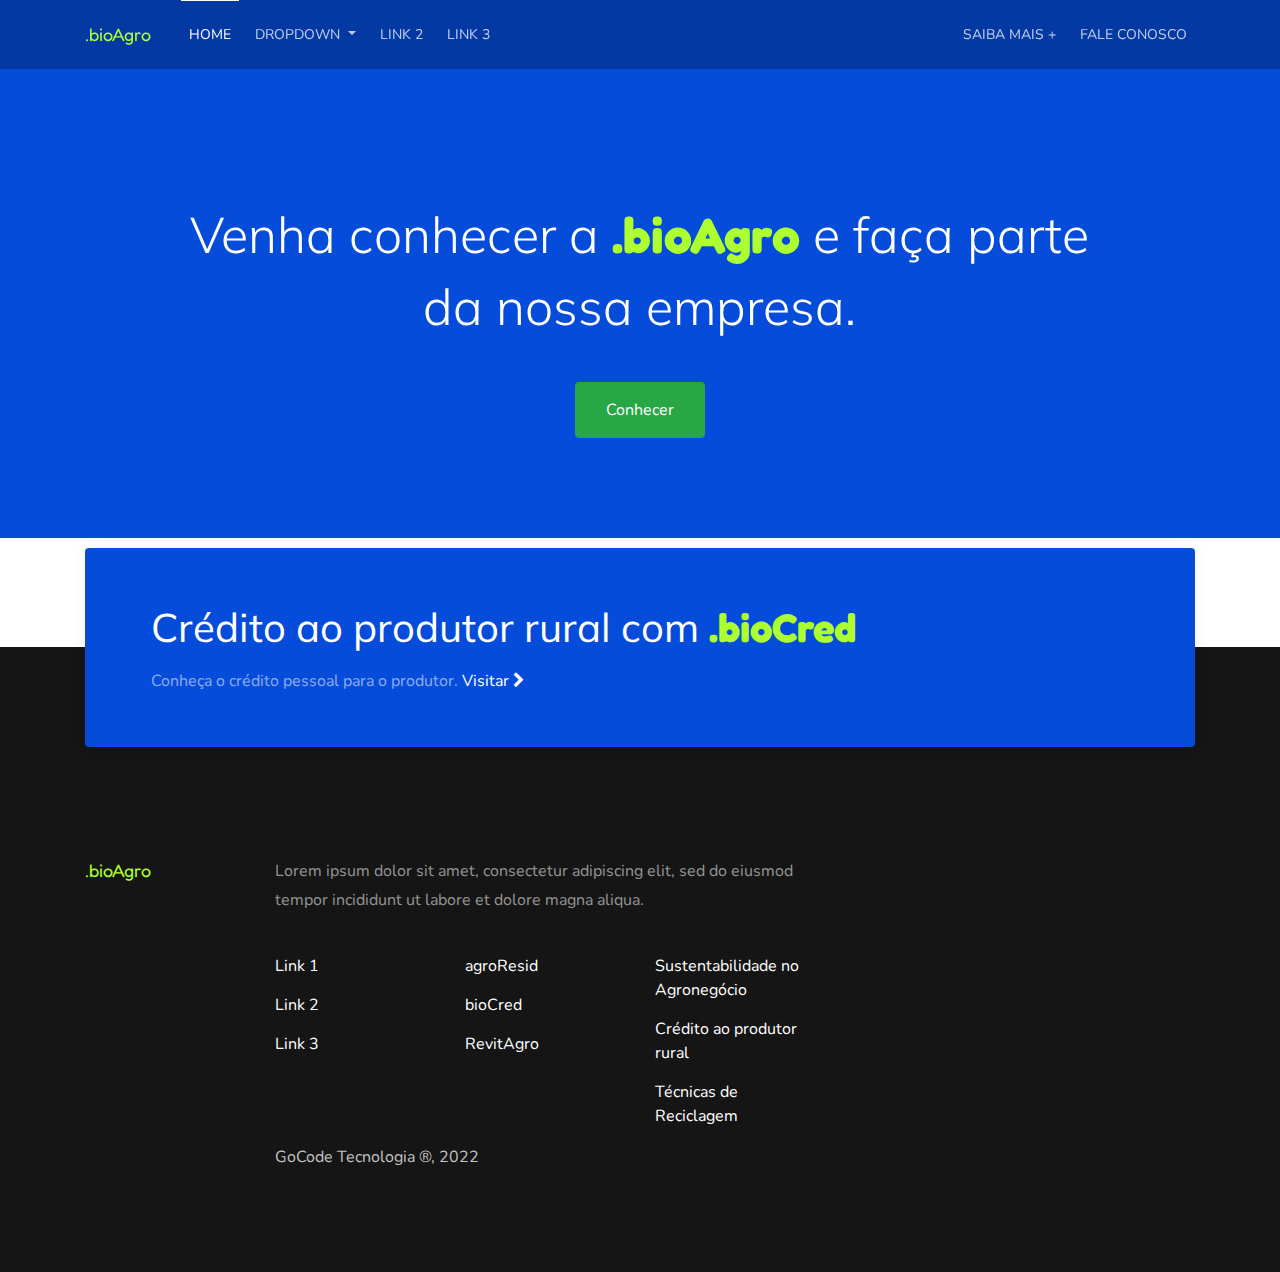
==== index.html @ 73d3e2f7 "header, cta e footer" ====
<!DOCTYPE html>
<html lang="pt-br">

<head>
    <meta charset="UTF-8">
    <meta http-equiv="X-UA-Compatible" content="IE=edge">
    <meta name="viewport" content="width=device-width, initial-scale=1.0">
    <!-- Bootstrap e CSS -->
    <link rel="stylesheet" href="assets/css/vendor.css" />
    <link rel="stylesheet" href="assets/css/style.css" />
    <link rel="stylesheet" href="assets/css/personalizacao.css" />
    <!-- Fonts e Google Fonts -->
    <link rel="stylesheet" href="https://cdnjs.cloudflare.com/ajax/libs/font-awesome/4.7.0/css/font-awesome.min.css">
    <title>bioAgro - Soluções Sustentáveis</title>
</head>

<body>
    <!-- header -->
    <header class="header header-sticky header-transparent">
        <div class="container">
            <div class="row">
                <nav class="navbar navbar-expand-lg navbar-dark">
                    <a href="" class="navbar-brand"><span class="title">.bioAgro</span></a>
                    <button class="navbar-toggler" type="button" data-toggle="collapse"
                        data-target="#navbarSupportedContent" aria-controls="navbarSupportedContent"
                        aria-expanded="false" aria-label="Toggle navigation">
                        <span class="navbar-toggler-icon"></span>
                    </button>

                    <div class="collapse navbar-collapse" id="navbarSupportedContent">
                        <ul class="navbar-nav mr-auto">
                            <li class="nav-item">
                                <a class="nav-link active" href="#">Home</span></a>
                            </li>
                            <li class="nav-item dropdown">
                                <a class="nav-link dropdown-toggle" href="#" id="dropdown-1" role="button"
                                    data-toggle="dropdown" aria-haspopup="true" aria-expanded="false">
                                    Dropdown
                                </a>
                                <div class="dropdown-menu" aria-labelledby="dropdown-1">
                                    <a class="dropdown-item" href="assets/pages/layout-1.html">Layout 1</a>
                                    <a class="dropdown-item" href="assets/pages/layout-2.html">Layout 2</a>
                                    <a class="dropdown-item" href="assets/pages/layout-3.html">Layout 3</a>
                                    <a class="dropdown-item" href="assets/pages/layout-4.html">Layout 4</a>
                                </div>
                            </li>
                            <li class="nav-item">
                                <a class="nav-link" href="#">Link 2</span></a>
                            </li>
                            <li class="nav-item">
                                <a class="nav-link" href="#">Link 3</span></a>
                            </li>
                        </ul>
                        <ul class="navbar-nav">
                            <li class="nav-item">
                                <a class="nav-link" href="documentation/index.html">SAIBA MAIS +</a>
                            </li>
                            <li class="nav-item">
                                <a class="nav-link" href="documentation/changelog.html">FALE CONOSCO</a>
                            </li>
                        </ul>
                    </div>
                </nav>
            </div>
        </div>
    </header>
    <!-- / header -->
    <!-- hero -->
    <section class="bg-primary">
        <div class="container">
            <div class="row justify-content-center">
                <div class="col-lg-10 text-white text-center">
                    <h1 class="font-weight-light">Venha conhecer a <b><span class="hero">.bioAgro</span></b> e faça
                        parte da nossa empresa.</h1>
                </div>
            </div>
            <div class="row">
                <div class="col text-center">
                    <a href="#" class="btn btn-green">Conhecer</a>
                </div>
            </div>
        </div>
    </section>
    <!-- / hero -->
    <!-- cta -->
    <div class="half bg-white">
        <span class="half-bg bg-dark"></span>
        <div class="container">
            <div class="row">
                <div class="col">
                    <div class="cta boxed no-border bg-primary p-3 p-md-5">
                        <div class="row">
                            <div class="col text-white">
                                <h2>Crédito ao produtor rural com <b><span class="hero">.bioCred</span></b></h2>
                                <p class="lead">Conheça o crédito pessoal para o produtor.
                                    <a href="assets/pages/biocred.html" class="text-white">Visitar <i class="fa fa-chevron-right" aria-hidden="true"></i></a>
                                </p>
                            </div>
                        </div>
                    </div>
                </div>
            </div>
        </div>
    </div>
    <!-- / cta -->
    <!-- footer -->
    <footer class="bg-dark">
        <div class="container">
            <div class="row gutter-3">
                <div class="col-12 col-md-2">
                    <a href="" class="navbar-brand"><span class="title">.bioAgro</span></a>
                </div>
                <div class="col-12 col-md-6 text-white">
                    <p class="mb-4">Lorem ipsum dolor sit amet, consectetur adipiscing elit, sed do eiusmod tempor
                        incididunt ut labore et dolore magna aliqua.</p>
                    <div class="row">
                        <div class="col">
                            <ul class="list-group list-group-minimal">
                                <li class="list-group-item"><a href="" class="link">Link 1</a></li>
                                <li class="list-group-item"><a href="" class="link">Link 2</a></li>
                                <li class="list-group-item"><a href="" class="link">Link 3</a></li>
                            </ul>
                        </div>
                        <div class="col">
                            <ul class="list-group list-group-minimal">
                                <li class="list-group-item"><a href="assets/pages/agroresid.html" class="link">agroResid</a></li>
                                <li class="list-group-item"><a href="assets/pages/biocred.html" class="link">bioCred</a></li>
                                <li class="list-group-item"><a href="assets/pages/revitagro.html" class="link">RevitAgro</a></li>
                            </ul>
                        </div>
                        <div class="col">
                            <ul class="list-group list-group-minimal">
                                <li class="list-group-item"><a href="" class="link">Sustentabilidade no Agronegócio</a></li>
                                <li class="list-group-item"><a href="" class="link">Crédito ao produtor rural</a></li>
                                <li class="list-group-item"><a href="" class="link">Técnicas de Reciclagem</a></li>
                            </ul>
                        </div>
                    </div>
                    <p><a href="#">GoCode Tecnologia &#174;, 2022</a></p>
                </div>
            </div>
        </div>
    </footer>
    <!-- / footer -->
    <script src="assets/js/vendor.min.js"></script>
    <script src="assets/js/app.js"></script>
</body>

</html>
---- assets/css/vendor.css ----
/**
 * Swiper 4.5.0
 * Most modern mobile touch slider and framework with hardware accelerated transitions
 * http://www.idangero.us/swiper/
 *
 * Copyright 2014-2019 Vladimir Kharlampidi
 *
 * Released under the MIT License
 *
 * Released on: February 22, 2019
 */
 .swiper-container {
    margin: 0 auto;
    position: relative;
    overflow: hidden;
    list-style: none;
    padding: 0;
    /* Fix of Webkit flickering */
    z-index: 1;
  }
  .swiper-container-no-flexbox .swiper-slide {
    float: left;
  }
  .swiper-container-vertical > .swiper-wrapper {
    -webkit-box-orient: vertical;
    -webkit-box-direction: normal;
    -webkit-flex-direction: column;
    -ms-flex-direction: column;
    flex-direction: column;
  }
  .swiper-wrapper {
    position: relative;
    width: 100%;
    height: 100%;
    z-index: 1;
    display: -webkit-box;
    display: -webkit-flex;
    display: -ms-flexbox;
    display: flex;
    -webkit-transition-property: -webkit-transform;
    transition-property: -webkit-transform;
    -o-transition-property: transform;
    transition-property: transform;
    transition-property: transform, -webkit-transform;
    -webkit-box-sizing: content-box;
    box-sizing: content-box;
  }
  .swiper-container-android .swiper-slide,
  .swiper-wrapper {
    -webkit-transform: translate3d(0px, 0, 0);
    transform: translate3d(0px, 0, 0);
  }
  .swiper-container-multirow > .swiper-wrapper {
    -webkit-flex-wrap: wrap;
    -ms-flex-wrap: wrap;
    flex-wrap: wrap;
  }
  .swiper-container-free-mode > .swiper-wrapper {
    -webkit-transition-timing-function: ease-out;
    -o-transition-timing-function: ease-out;
    transition-timing-function: ease-out;
    margin: 0 auto;
  }
  .swiper-slide {
    -webkit-flex-shrink: 0;
    -ms-flex-negative: 0;
    flex-shrink: 0;
    width: 100%;
    height: 100%;
    position: relative;
    -webkit-transition-property: -webkit-transform;
    transition-property: -webkit-transform;
    -o-transition-property: transform;
    transition-property: transform;
    transition-property: transform, -webkit-transform;
  }
  .swiper-slide-invisible-blank {
    visibility: hidden;
  }
  /* Auto Height */
  .swiper-container-autoheight,
  .swiper-container-autoheight .swiper-slide {
    height: auto;
  }
  .swiper-container-autoheight .swiper-wrapper {
    -webkit-box-align: start;
    -webkit-align-items: flex-start;
    -ms-flex-align: start;
    align-items: flex-start;
    -webkit-transition-property: height, -webkit-transform;
    transition-property: height, -webkit-transform;
    -o-transition-property: transform, height;
    transition-property: transform, height;
    transition-property: transform, height, -webkit-transform;
  }
  /* 3D Effects */
  .swiper-container-3d {
    -webkit-perspective: 1200px;
    perspective: 1200px;
  }
  .swiper-container-3d .swiper-wrapper,
  .swiper-container-3d .swiper-slide,
  .swiper-container-3d .swiper-slide-shadow-left,
  .swiper-container-3d .swiper-slide-shadow-right,
  .swiper-container-3d .swiper-slide-shadow-top,
  .swiper-container-3d .swiper-slide-shadow-bottom,
  .swiper-container-3d .swiper-cube-shadow {
    -webkit-transform-style: preserve-3d;
    transform-style: preserve-3d;
  }
  .swiper-container-3d .swiper-slide-shadow-left,
  .swiper-container-3d .swiper-slide-shadow-right,
  .swiper-container-3d .swiper-slide-shadow-top,
  .swiper-container-3d .swiper-slide-shadow-bottom {
    position: absolute;
    left: 0;
    top: 0;
    width: 100%;
    height: 100%;
    pointer-events: none;
    z-index: 10;
  }
  .swiper-container-3d .swiper-slide-shadow-left {
    background-image: -webkit-gradient(linear, right top, left top, from(rgba(0, 0, 0, 0.5)), to(rgba(0, 0, 0, 0)));
    background-image: -webkit-linear-gradient(right, rgba(0, 0, 0, 0.5), rgba(0, 0, 0, 0));
    background-image: -o-linear-gradient(right, rgba(0, 0, 0, 0.5), rgba(0, 0, 0, 0));
    background-image: linear-gradient(to left, rgba(0, 0, 0, 0.5), rgba(0, 0, 0, 0));
  }
  .swiper-container-3d .swiper-slide-shadow-right {
    background-image: -webkit-gradient(linear, left top, right top, from(rgba(0, 0, 0, 0.5)), to(rgba(0, 0, 0, 0)));
    background-image: -webkit-linear-gradient(left, rgba(0, 0, 0, 0.5), rgba(0, 0, 0, 0));
    background-image: -o-linear-gradient(left, rgba(0, 0, 0, 0.5), rgba(0, 0, 0, 0));
    background-image: linear-gradient(to right, rgba(0, 0, 0, 0.5), rgba(0, 0, 0, 0));
  }
  .swiper-container-3d .swiper-slide-shadow-top {
    background-image: -webkit-gradient(linear, left bottom, left top, from(rgba(0, 0, 0, 0.5)), to(rgba(0, 0, 0, 0)));
    background-image: -webkit-linear-gradient(bottom, rgba(0, 0, 0, 0.5), rgba(0, 0, 0, 0));
    background-image: -o-linear-gradient(bottom, rgba(0, 0, 0, 0.5), rgba(0, 0, 0, 0));
    background-image: linear-gradient(to top, rgba(0, 0, 0, 0.5), rgba(0, 0, 0, 0));
  }
  .swiper-container-3d .swiper-slide-shadow-bottom {
    background-image: -webkit-gradient(linear, left top, left bottom, from(rgba(0, 0, 0, 0.5)), to(rgba(0, 0, 0, 0)));
    background-image: -webkit-linear-gradient(top, rgba(0, 0, 0, 0.5), rgba(0, 0, 0, 0));
    background-image: -o-linear-gradient(top, rgba(0, 0, 0, 0.5), rgba(0, 0, 0, 0));
    background-image: linear-gradient(to bottom, rgba(0, 0, 0, 0.5), rgba(0, 0, 0, 0));
  }
  /* IE10 Windows Phone 8 Fixes */
  .swiper-container-wp8-horizontal,
  .swiper-container-wp8-horizontal > .swiper-wrapper {
    -ms-touch-action: pan-y;
    touch-action: pan-y;
  }
  .swiper-container-wp8-vertical,
  .swiper-container-wp8-vertical > .swiper-wrapper {
    -ms-touch-action: pan-x;
    touch-action: pan-x;
  }
  .swiper-button-prev,
  .swiper-button-next {
    position: absolute;
    top: 50%;
    width: 27px;
    height: 44px;
    margin-top: -22px;
    z-index: 10;
    cursor: pointer;
    background-size: 27px 44px;
    background-position: center;
    background-repeat: no-repeat;
  }
  .swiper-button-prev.swiper-button-disabled,
  .swiper-button-next.swiper-button-disabled {
    opacity: 0.35;
    cursor: auto;
    pointer-events: none;
  }
  .swiper-button-prev,
  .swiper-container-rtl .swiper-button-next {
    background-image: url("data:image/svg+xml;charset=utf-8,%3Csvg%20xmlns%3D'http%3A%2F%2Fwww.w3.org%2F2000%2Fsvg'%20viewBox%3D'0%200%2027%2044'%3E%3Cpath%20d%3D'M0%2C22L22%2C0l2.1%2C2.1L4.2%2C22l19.9%2C19.9L22%2C44L0%2C22L0%2C22L0%2C22z'%20fill%3D'%23007aff'%2F%3E%3C%2Fsvg%3E");
    left: 10px;
    right: auto;
  }
  .swiper-button-next,
  .swiper-container-rtl .swiper-button-prev {
    background-image: url("data:image/svg+xml;charset=utf-8,%3Csvg%20xmlns%3D'http%3A%2F%2Fwww.w3.org%2F2000%2Fsvg'%20viewBox%3D'0%200%2027%2044'%3E%3Cpath%20d%3D'M27%2C22L27%2C22L5%2C44l-2.1-2.1L22.8%2C22L2.9%2C2.1L5%2C0L27%2C22L27%2C22z'%20fill%3D'%23007aff'%2F%3E%3C%2Fsvg%3E");
    right: 10px;
    left: auto;
  }
  .swiper-button-prev.swiper-button-white,
  .swiper-container-rtl .swiper-button-next.swiper-button-white {
    background-image: url("data:image/svg+xml;charset=utf-8,%3Csvg%20xmlns%3D'http%3A%2F%2Fwww.w3.org%2F2000%2Fsvg'%20viewBox%3D'0%200%2027%2044'%3E%3Cpath%20d%3D'M0%2C22L22%2C0l2.1%2C2.1L4.2%2C22l19.9%2C19.9L22%2C44L0%2C22L0%2C22L0%2C22z'%20fill%3D'%23ffffff'%2F%3E%3C%2Fsvg%3E");
  }
  .swiper-button-next.swiper-button-white,
  .swiper-container-rtl .swiper-button-prev.swiper-button-white {
    background-image: url("data:image/svg+xml;charset=utf-8,%3Csvg%20xmlns%3D'http%3A%2F%2Fwww.w3.org%2F2000%2Fsvg'%20viewBox%3D'0%200%2027%2044'%3E%3Cpath%20d%3D'M27%2C22L27%2C22L5%2C44l-2.1-2.1L22.8%2C22L2.9%2C2.1L5%2C0L27%2C22L27%2C22z'%20fill%3D'%23ffffff'%2F%3E%3C%2Fsvg%3E");
  }
  .swiper-button-prev.swiper-button-black,
  .swiper-container-rtl .swiper-button-next.swiper-button-black {
    background-image: url("data:image/svg+xml;charset=utf-8,%3Csvg%20xmlns%3D'http%3A%2F%2Fwww.w3.org%2F2000%2Fsvg'%20viewBox%3D'0%200%2027%2044'%3E%3Cpath%20d%3D'M0%2C22L22%2C0l2.1%2C2.1L4.2%2C22l19.9%2C19.9L22%2C44L0%2C22L0%2C22L0%2C22z'%20fill%3D'%23000000'%2F%3E%3C%2Fsvg%3E");
  }
  .swiper-button-next.swiper-button-black,
  .swiper-container-rtl .swiper-button-prev.swiper-button-black {
    background-image: url("data:image/svg+xml;charset=utf-8,%3Csvg%20xmlns%3D'http%3A%2F%2Fwww.w3.org%2F2000%2Fsvg'%20viewBox%3D'0%200%2027%2044'%3E%3Cpath%20d%3D'M27%2C22L27%2C22L5%2C44l-2.1-2.1L22.8%2C22L2.9%2C2.1L5%2C0L27%2C22L27%2C22z'%20fill%3D'%23000000'%2F%3E%3C%2Fsvg%3E");
  }
  .swiper-button-lock {
    display: none;
  }
  .swiper-pagination {
    position: absolute;
    text-align: center;
    -webkit-transition: 300ms opacity;
    -o-transition: 300ms opacity;
    transition: 300ms opacity;
    -webkit-transform: translate3d(0, 0, 0);
    transform: translate3d(0, 0, 0);
    z-index: 10;
  }
  .swiper-pagination.swiper-pagination-hidden {
    opacity: 0;
  }
  /* Common Styles */
  .swiper-pagination-fraction,
  .swiper-pagination-custom,
  .swiper-container-horizontal > .swiper-pagination-bullets {
    bottom: 10px;
    left: 0;
    width: 100%;
  }
  /* Bullets */
  .swiper-pagination-bullets-dynamic {
    overflow: hidden;
    font-size: 0;
  }
  .swiper-pagination-bullets-dynamic .swiper-pagination-bullet {
    -webkit-transform: scale(0.33);
    -ms-transform: scale(0.33);
    transform: scale(0.33);
    position: relative;
  }
  .swiper-pagination-bullets-dynamic .swiper-pagination-bullet-active {
    -webkit-transform: scale(1);
    -ms-transform: scale(1);
    transform: scale(1);
  }
  .swiper-pagination-bullets-dynamic .swiper-pagination-bullet-active-main {
    -webkit-transform: scale(1);
    -ms-transform: scale(1);
    transform: scale(1);
  }
  .swiper-pagination-bullets-dynamic .swiper-pagination-bullet-active-prev {
    -webkit-transform: scale(0.66);
    -ms-transform: scale(0.66);
    transform: scale(0.66);
  }
  .swiper-pagination-bullets-dynamic .swiper-pagination-bullet-active-prev-prev {
    -webkit-transform: scale(0.33);
    -ms-transform: scale(0.33);
    transform: scale(0.33);
  }
  .swiper-pagination-bullets-dynamic .swiper-pagination-bullet-active-next {
    -webkit-transform: scale(0.66);
    -ms-transform: scale(0.66);
    transform: scale(0.66);
  }
  .swiper-pagination-bullets-dynamic .swiper-pagination-bullet-active-next-next {
    -webkit-transform: scale(0.33);
    -ms-transform: scale(0.33);
    transform: scale(0.33);
  }
  .swiper-pagination-bullet {
    width: 8px;
    height: 8px;
    display: inline-block;
    border-radius: 100%;
    background: #000;
    opacity: 0.2;
  }
  button.swiper-pagination-bullet {
    border: none;
    margin: 0;
    padding: 0;
    -webkit-box-shadow: none;
    box-shadow: none;
    -webkit-appearance: none;
    -moz-appearance: none;
    appearance: none;
  }
  .swiper-pagination-clickable .swiper-pagination-bullet {
    cursor: pointer;
  }
  .swiper-pagination-bullet-active {
    opacity: 1;
    background: #007aff;
  }
  .swiper-container-vertical > .swiper-pagination-bullets {
    right: 10px;
    top: 50%;
    -webkit-transform: translate3d(0px, -50%, 0);
    transform: translate3d(0px, -50%, 0);
  }
  .swiper-container-vertical > .swiper-pagination-bullets .swiper-pagination-bullet {
    margin: 6px 0;
    display: block;
  }
  .swiper-container-vertical > .swiper-pagination-bullets.swiper-pagination-bullets-dynamic {
    top: 50%;
    -webkit-transform: translateY(-50%);
    -ms-transform: translateY(-50%);
    transform: translateY(-50%);
    width: 8px;
  }
  .swiper-container-vertical > .swiper-pagination-bullets.swiper-pagination-bullets-dynamic .swiper-pagination-bullet {
    display: inline-block;
    -webkit-transition: 200ms top, 200ms -webkit-transform;
    transition: 200ms top, 200ms -webkit-transform;
    -o-transition: 200ms transform, 200ms top;
    transition: 200ms transform, 200ms top;
    transition: 200ms transform, 200ms top, 200ms -webkit-transform;
  }
  .swiper-container-horizontal > .swiper-pagination-bullets .swiper-pagination-bullet {
    margin: 0 4px;
  }
  .swiper-container-horizontal > .swiper-pagination-bullets.swiper-pagination-bullets-dynamic {
    left: 50%;
    -webkit-transform: translateX(-50%);
    -ms-transform: translateX(-50%);
    transform: translateX(-50%);
    white-space: nowrap;
  }
  .swiper-container-horizontal > .swiper-pagination-bullets.swiper-pagination-bullets-dynamic .swiper-pagination-bullet {
    -webkit-transition: 200ms left, 200ms -webkit-transform;
    transition: 200ms left, 200ms -webkit-transform;
    -o-transition: 200ms transform, 200ms left;
    transition: 200ms transform, 200ms left;
    transition: 200ms transform, 200ms left, 200ms -webkit-transform;
  }
  .swiper-container-horizontal.swiper-container-rtl > .swiper-pagination-bullets-dynamic .swiper-pagination-bullet {
    -webkit-transition: 200ms right, 200ms -webkit-transform;
    transition: 200ms right, 200ms -webkit-transform;
    -o-transition: 200ms transform, 200ms right;
    transition: 200ms transform, 200ms right;
    transition: 200ms transform, 200ms right, 200ms -webkit-transform;
  }
  /* Progress */
  .swiper-pagination-progressbar {
    background: rgba(0, 0, 0, 0.25);
    position: absolute;
  }
  .swiper-pagination-progressbar .swiper-pagination-progressbar-fill {
    background: #007aff;
    position: absolute;
    left: 0;
    top: 0;
    width: 100%;
    height: 100%;
    -webkit-transform: scale(0);
    -ms-transform: scale(0);
    transform: scale(0);
    -webkit-transform-origin: left top;
    -ms-transform-origin: left top;
    transform-origin: left top;
  }
  .swiper-container-rtl .swiper-pagination-progressbar .swiper-pagination-progressbar-fill {
    -webkit-transform-origin: right top;
    -ms-transform-origin: right top;
    transform-origin: right top;
  }
  .swiper-container-horizontal > .swiper-pagination-progressbar,
  .swiper-container-vertical > .swiper-pagination-progressbar.swiper-pagination-progressbar-opposite {
    width: 100%;
    height: 4px;
    left: 0;
    top: 0;
  }
  .swiper-container-vertical > .swiper-pagination-progressbar,
  .swiper-container-horizontal > .swiper-pagination-progressbar.swiper-pagination-progressbar-opposite {
    width: 4px;
    height: 100%;
    left: 0;
    top: 0;
  }
  .swiper-pagination-white .swiper-pagination-bullet-active {
    background: #ffffff;
  }
  .swiper-pagination-progressbar.swiper-pagination-white {
    background: rgba(255, 255, 255, 0.25);
  }
  .swiper-pagination-progressbar.swiper-pagination-white .swiper-pagination-progressbar-fill {
    background: #ffffff;
  }
  .swiper-pagination-black .swiper-pagination-bullet-active {
    background: #000000;
  }
  .swiper-pagination-progressbar.swiper-pagination-black {
    background: rgba(0, 0, 0, 0.25);
  }
  .swiper-pagination-progressbar.swiper-pagination-black .swiper-pagination-progressbar-fill {
    background: #000000;
  }
  .swiper-pagination-lock {
    display: none;
  }
  /* Scrollbar */
  .swiper-scrollbar {
    border-radius: 10px;
    position: relative;
    -ms-touch-action: none;
    background: rgba(0, 0, 0, 0.1);
  }
  .swiper-container-horizontal > .swiper-scrollbar {
    position: absolute;
    left: 1%;
    bottom: 3px;
    z-index: 50;
    height: 5px;
    width: 98%;
  }
  .swiper-container-vertical > .swiper-scrollbar {
    position: absolute;
    right: 3px;
    top: 1%;
    z-index: 50;
    width: 5px;
    height: 98%;
  }
  .swiper-scrollbar-drag {
    height: 100%;
    width: 100%;
    position: relative;
    background: rgba(0, 0, 0, 0.5);
    border-radius: 10px;
    left: 0;
    top: 0;
  }
  .swiper-scrollbar-cursor-drag {
    cursor: move;
  }
  .swiper-scrollbar-lock {
    display: none;
  }
  .swiper-zoom-container {
    width: 100%;
    height: 100%;
    display: -webkit-box;
    display: -webkit-flex;
    display: -ms-flexbox;
    display: flex;
    -webkit-box-pack: center;
    -webkit-justify-content: center;
    -ms-flex-pack: center;
    justify-content: center;
    -webkit-box-align: center;
    -webkit-align-items: center;
    -ms-flex-align: center;
    align-items: center;
    text-align: center;
  }
  .swiper-zoom-container > img,
  .swiper-zoom-container > svg,
  .swiper-zoom-container > canvas {
    max-width: 100%;
    max-height: 100%;
    -o-object-fit: contain;
    object-fit: contain;
  }
  .swiper-slide-zoomed {
    cursor: move;
  }
  /* Preloader */
  .swiper-lazy-preloader {
    width: 42px;
    height: 42px;
    position: absolute;
    left: 50%;
    top: 50%;
    margin-left: -21px;
    margin-top: -21px;
    z-index: 10;
    -webkit-transform-origin: 50%;
    -ms-transform-origin: 50%;
    transform-origin: 50%;
    -webkit-animation: swiper-preloader-spin 1s steps(12, end) infinite;
    animation: swiper-preloader-spin 1s steps(12, end) infinite;
  }
  .swiper-lazy-preloader:after {
    display: block;
    content: '';
    width: 100%;
    height: 100%;
    background-image: url("data:image/svg+xml;charset=utf-8,%3Csvg%20viewBox%3D'0%200%20120%20120'%20xmlns%3D'http%3A%2F%2Fwww.w3.org%2F2000%2Fsvg'%20xmlns%3Axlink%3D'http%3A%2F%2Fwww.w3.org%2F1999%2Fxlink'%3E%3Cdefs%3E%3Cline%20id%3D'l'%20x1%3D'60'%20x2%3D'60'%20y1%3D'7'%20y2%3D'27'%20stroke%3D'%236c6c6c'%20stroke-width%3D'11'%20stroke-linecap%3D'round'%2F%3E%3C%2Fdefs%3E%3Cg%3E%3Cuse%20xlink%3Ahref%3D'%23l'%20opacity%3D'.27'%2F%3E%3Cuse%20xlink%3Ahref%3D'%23l'%20opacity%3D'.27'%20transform%3D'rotate(30%2060%2C60)'%2F%3E%3Cuse%20xlink%3Ahref%3D'%23l'%20opacity%3D'.27'%20transform%3D'rotate(60%2060%2C60)'%2F%3E%3Cuse%20xlink%3Ahref%3D'%23l'%20opacity%3D'.27'%20transform%3D'rotate(90%2060%2C60)'%2F%3E%3Cuse%20xlink%3Ahref%3D'%23l'%20opacity%3D'.27'%20transform%3D'rotate(120%2060%2C60)'%2F%3E%3Cuse%20xlink%3Ahref%3D'%23l'%20opacity%3D'.27'%20transform%3D'rotate(150%2060%2C60)'%2F%3E%3Cuse%20xlink%3Ahref%3D'%23l'%20opacity%3D'.37'%20transform%3D'rotate(180%2060%2C60)'%2F%3E%3Cuse%20xlink%3Ahref%3D'%23l'%20opacity%3D'.46'%20transform%3D'rotate(210%2060%2C60)'%2F%3E%3Cuse%20xlink%3Ahref%3D'%23l'%20opacity%3D'.56'%20transform%3D'rotate(240%2060%2C60)'%2F%3E%3Cuse%20xlink%3Ahref%3D'%23l'%20opacity%3D'.66'%20transform%3D'rotate(270%2060%2C60)'%2F%3E%3Cuse%20xlink%3Ahref%3D'%23l'%20opacity%3D'.75'%20transform%3D'rotate(300%2060%2C60)'%2F%3E%3Cuse%20xlink%3Ahref%3D'%23l'%20opacity%3D'.85'%20transform%3D'rotate(330%2060%2C60)'%2F%3E%3C%2Fg%3E%3C%2Fsvg%3E");
    background-position: 50%;
    background-size: 100%;
    background-repeat: no-repeat;
  }
  .swiper-lazy-preloader-white:after {
    background-image: url("data:image/svg+xml;charset=utf-8,%3Csvg%20viewBox%3D'0%200%20120%20120'%20xmlns%3D'http%3A%2F%2Fwww.w3.org%2F2000%2Fsvg'%20xmlns%3Axlink%3D'http%3A%2F%2Fwww.w3.org%2F1999%2Fxlink'%3E%3Cdefs%3E%3Cline%20id%3D'l'%20x1%3D'60'%20x2%3D'60'%20y1%3D'7'%20y2%3D'27'%20stroke%3D'%23fff'%20stroke-width%3D'11'%20stroke-linecap%3D'round'%2F%3E%3C%2Fdefs%3E%3Cg%3E%3Cuse%20xlink%3Ahref%3D'%23l'%20opacity%3D'.27'%2F%3E%3Cuse%20xlink%3Ahref%3D'%23l'%20opacity%3D'.27'%20transform%3D'rotate(30%2060%2C60)'%2F%3E%3Cuse%20xlink%3Ahref%3D'%23l'%20opacity%3D'.27'%20transform%3D'rotate(60%2060%2C60)'%2F%3E%3Cuse%20xlink%3Ahref%3D'%23l'%20opacity%3D'.27'%20transform%3D'rotate(90%2060%2C60)'%2F%3E%3Cuse%20xlink%3Ahref%3D'%23l'%20opacity%3D'.27'%20transform%3D'rotate(120%2060%2C60)'%2F%3E%3Cuse%20xlink%3Ahref%3D'%23l'%20opacity%3D'.27'%20transform%3D'rotate(150%2060%2C60)'%2F%3E%3Cuse%20xlink%3Ahref%3D'%23l'%20opacity%3D'.37'%20transform%3D'rotate(180%2060%2C60)'%2F%3E%3Cuse%20xlink%3Ahref%3D'%23l'%20opacity%3D'.46'%20transform%3D'rotate(210%2060%2C60)'%2F%3E%3Cuse%20xlink%3Ahref%3D'%23l'%20opacity%3D'.56'%20transform%3D'rotate(240%2060%2C60)'%2F%3E%3Cuse%20xlink%3Ahref%3D'%23l'%20opacity%3D'.66'%20transform%3D'rotate(270%2060%2C60)'%2F%3E%3Cuse%20xlink%3Ahref%3D'%23l'%20opacity%3D'.75'%20transform%3D'rotate(300%2060%2C60)'%2F%3E%3Cuse%20xlink%3Ahref%3D'%23l'%20opacity%3D'.85'%20transform%3D'rotate(330%2060%2C60)'%2F%3E%3C%2Fg%3E%3C%2Fsvg%3E");
  }
  @-webkit-keyframes swiper-preloader-spin {
    100% {
      -webkit-transform: rotate(360deg);
      transform: rotate(360deg);
    }
  }
  @keyframes swiper-preloader-spin {
    100% {
      -webkit-transform: rotate(360deg);
      transform: rotate(360deg);
    }
  }
  /* a11y */
  .swiper-container .swiper-notification {
    position: absolute;
    left: 0;
    top: 0;
    pointer-events: none;
    opacity: 0;
    z-index: -1000;
  }
  .swiper-container-fade.swiper-container-free-mode .swiper-slide {
    -webkit-transition-timing-function: ease-out;
    -o-transition-timing-function: ease-out;
    transition-timing-function: ease-out;
  }
  .swiper-container-fade .swiper-slide {
    pointer-events: none;
    -webkit-transition-property: opacity;
    -o-transition-property: opacity;
    transition-property: opacity;
  }
  .swiper-container-fade .swiper-slide .swiper-slide {
    pointer-events: none;
  }
  .swiper-container-fade .swiper-slide-active,
  .swiper-container-fade .swiper-slide-active .swiper-slide-active {
    pointer-events: auto;
  }
  .swiper-container-cube {
    overflow: visible;
  }
  .swiper-container-cube .swiper-slide {
    pointer-events: none;
    -webkit-backface-visibility: hidden;
    backface-visibility: hidden;
    z-index: 1;
    visibility: hidden;
    -webkit-transform-origin: 0 0;
    -ms-transform-origin: 0 0;
    transform-origin: 0 0;
    width: 100%;
    height: 100%;
  }
  .swiper-container-cube .swiper-slide .swiper-slide {
    pointer-events: none;
  }
  .swiper-container-cube.swiper-container-rtl .swiper-slide {
    -webkit-transform-origin: 100% 0;
    -ms-transform-origin: 100% 0;
    transform-origin: 100% 0;
  }
  .swiper-container-cube .swiper-slide-active,
  .swiper-container-cube .swiper-slide-active .swiper-slide-active {
    pointer-events: auto;
  }
  .swiper-container-cube .swiper-slide-active,
  .swiper-container-cube .swiper-slide-next,
  .swiper-container-cube .swiper-slide-prev,
  .swiper-container-cube .swiper-slide-next + .swiper-slide {
    pointer-events: auto;
    visibility: visible;
  }
  .swiper-container-cube .swiper-slide-shadow-top,
  .swiper-container-cube .swiper-slide-shadow-bottom,
  .swiper-container-cube .swiper-slide-shadow-left,
  .swiper-container-cube .swiper-slide-shadow-right {
    z-index: 0;
    -webkit-backface-visibility: hidden;
    backface-visibility: hidden;
  }
  .swiper-container-cube .swiper-cube-shadow {
    position: absolute;
    left: 0;
    bottom: 0px;
    width: 100%;
    height: 100%;
    background: #000;
    opacity: 0.6;
    -webkit-filter: blur(50px);
    filter: blur(50px);
    z-index: 0;
  }
  .swiper-container-flip {
    overflow: visible;
  }
  .swiper-container-flip .swiper-slide {
    pointer-events: none;
    -webkit-backface-visibility: hidden;
    backface-visibility: hidden;
    z-index: 1;
  }
  .swiper-container-flip .swiper-slide .swiper-slide {
    pointer-events: none;
  }
  .swiper-container-flip .swiper-slide-active,
  .swiper-container-flip .swiper-slide-active .swiper-slide-active {
    pointer-events: auto;
  }
  .swiper-container-flip .swiper-slide-shadow-top,
  .swiper-container-flip .swiper-slide-shadow-bottom,
  .swiper-container-flip .swiper-slide-shadow-left,
  .swiper-container-flip .swiper-slide-shadow-right {
    z-index: 0;
    -webkit-backface-visibility: hidden;
    backface-visibility: hidden;
  }
  .swiper-container-coverflow .swiper-wrapper {
    /* Windows 8 IE 10 fix */
    -ms-perspective: 1200px;
  }
  
  /**
   * Owl Carousel v2.3.4
   * Copyright 2013-2018 David Deutsch
   * Licensed under: SEE LICENSE IN https://github.com/OwlCarousel2/OwlCarousel2/blob/master/LICENSE
   */
  /*
   *  Owl Carousel - Core
   */
  .owl-carousel {
    display: none;
    width: 100%;
    -webkit-tap-highlight-color: transparent;
    /* position relative and z-index fix webkit rendering fonts issue */
    position: relative;
    z-index: 1; }
    .owl-carousel .owl-stage {
      position: relative;
      -ms-touch-action: pan-Y;
      touch-action: manipulation;
      -moz-backface-visibility: hidden;
      /* fix firefox animation glitch */ }
    .owl-carousel .owl-stage:after {
      content: ".";
      display: block;
      clear: both;
      visibility: hidden;
      line-height: 0;
      height: 0; }
    .owl-carousel .owl-stage-outer {
      position: relative;
      overflow: hidden;
      /* fix for flashing background */
      -webkit-transform: translate3d(0px, 0px, 0px); }
    .owl-carousel .owl-wrapper,
    .owl-carousel .owl-item {
      -webkit-backface-visibility: hidden;
      -moz-backface-visibility: hidden;
      -ms-backface-visibility: hidden;
      -webkit-transform: translate3d(0, 0, 0);
      -moz-transform: translate3d(0, 0, 0);
      -ms-transform: translate3d(0, 0, 0); }
    .owl-carousel .owl-item {
      position: relative;
      min-height: 1px;
      float: left;
      -webkit-backface-visibility: hidden;
      -webkit-tap-highlight-color: transparent;
      -webkit-touch-callout: none; }
    .owl-carousel .owl-item img {
      display: block;
      width: 100%; }
    .owl-carousel .owl-nav.disabled,
    .owl-carousel .owl-dots.disabled {
      display: none; }
    .owl-carousel .owl-nav .owl-prev,
    .owl-carousel .owl-nav .owl-next,
    .owl-carousel .owl-dot {
      cursor: pointer;
      -webkit-user-select: none;
      -khtml-user-select: none;
      -moz-user-select: none;
      -ms-user-select: none;
      user-select: none; }
    .owl-carousel .owl-nav button.owl-prev,
    .owl-carousel .owl-nav button.owl-next,
    .owl-carousel button.owl-dot {
      background: none;
      color: inherit;
      border: none;
      padding: 0 !important;
      font: inherit; }
    .owl-carousel.owl-loaded {
      display: block; }
    .owl-carousel.owl-loading {
      opacity: 0;
      display: block; }
    .owl-carousel.owl-hidden {
      opacity: 0; }
    .owl-carousel.owl-refresh .owl-item {
      visibility: hidden; }
    .owl-carousel.owl-drag .owl-item {
      -ms-touch-action: pan-y;
          touch-action: pan-y;
      -webkit-user-select: none;
      -moz-user-select: none;
      -ms-user-select: none;
      user-select: none; }
    .owl-carousel.owl-grab {
      cursor: move;
      cursor: grab; }
    .owl-carousel.owl-rtl {
      direction: rtl; }
    .owl-carousel.owl-rtl .owl-item {
      float: right; }
  
  /* No Js */
  .no-js .owl-carousel {
    display: block; }
  
  /*
   *  Owl Carousel - Animate Plugin
   */
  .owl-carousel .animated {
    animation-duration: 1000ms;
    animation-fill-mode: both; }
  
  .owl-carousel .owl-animated-in {
    z-index: 0; }
  
  .owl-carousel .owl-animated-out {
    z-index: 1; }
  
  .owl-carousel .fadeOut {
    animation-name: fadeOut; }
  
  @keyframes fadeOut {
    0% {
      opacity: 1; }
    100% {
      opacity: 0; } }
  
  /*
   * 	Owl Carousel - Auto Height Plugin
   */
  .owl-height {
    transition: height 500ms ease-in-out; }
  
  /*
   * 	Owl Carousel - Lazy Load Plugin
   */
  .owl-carousel .owl-item {
    /**
              This is introduced due to a bug in IE11 where lazy loading combined with autoheight plugin causes a wrong
              calculation of the height of the owl-item that breaks page layouts
           */ }
    .owl-carousel .owl-item .owl-lazy {
      opacity: 0;
      transition: opacity 400ms ease; }
    .owl-carousel .owl-item .owl-lazy[src^=""], .owl-carousel .owl-item .owl-lazy:not([src]) {
      max-height: 0; }
    .owl-carousel .owl-item img.owl-lazy {
      transform-style: preserve-3d; }
  
  /*
   * 	Owl Carousel - Video Plugin
   */
  .owl-carousel .owl-video-wrapper {
    position: relative;
    height: 100%;
    background: #000; }
  
  .owl-carousel .owl-video-play-icon {
    position: absolute;
    height: 80px;
    width: 80px;
    left: 50%;
    top: 50%;
    margin-left: -40px;
    margin-top: -40px;
    background: url("owl.video.play.png") no-repeat;
    cursor: pointer;
    z-index: 1;
    -webkit-backface-visibility: hidden;
    transition: transform 100ms ease; }
  
  .owl-carousel .owl-video-play-icon:hover {
    -ms-transform: scale(1.3, 1.3);
        transform: scale(1.3, 1.3); }
  
  .owl-carousel .owl-video-playing .owl-video-tn,
  .owl-carousel .owl-video-playing .owl-video-play-icon {
    display: none; }
  
  .owl-carousel .owl-video-tn {
    opacity: 0;
    height: 100%;
    background-position: center center;
    background-repeat: no-repeat;
    background-size: contain;
    transition: opacity 400ms ease; }
  
  .owl-carousel .owl-video-frame {
    position: relative;
    z-index: 1;
    height: 100%;
    width: 100%; }
  
  /* Magnific Popup CSS */
  .mfp-bg {
    top: 0;
    left: 0;
    width: 100%;
    height: 100%;
    z-index: 1042;
    overflow: hidden;
    position: fixed;
    background: #0b0b0b;
    opacity: 0.8; }
  
  .mfp-wrap {
    top: 0;
    left: 0;
    width: 100%;
    height: 100%;
    z-index: 1043;
    position: fixed;
    outline: none !important;
    -webkit-backface-visibility: hidden; }
  
  .mfp-container {
    text-align: center;
    position: absolute;
    width: 100%;
    height: 100%;
    left: 0;
    top: 0;
    padding: 0 8px;
    box-sizing: border-box; }
  
  .mfp-container:before {
    content: '';
    display: inline-block;
    height: 100%;
    vertical-align: middle; }
  
  .mfp-align-top .mfp-container:before {
    display: none; }
  
  .mfp-content {
    position: relative;
    display: inline-block;
    vertical-align: middle;
    margin: 0 auto;
    text-align: left;
    z-index: 1045; }
  
  .mfp-inline-holder .mfp-content,
  .mfp-ajax-holder .mfp-content {
    width: 100%;
    cursor: auto; }
  
  .mfp-ajax-cur {
    cursor: progress; }
  
  .mfp-zoom-out-cur, .mfp-zoom-out-cur .mfp-image-holder .mfp-close {
    cursor: -moz-zoom-out;
    cursor: -webkit-zoom-out;
    cursor: zoom-out; }
  
  .mfp-zoom {
    cursor: pointer;
    cursor: -webkit-zoom-in;
    cursor: -moz-zoom-in;
    cursor: zoom-in; }
  
  .mfp-auto-cursor .mfp-content {
    cursor: auto; }
  
  .mfp-close,
  .mfp-arrow,
  .mfp-preloader,
  .mfp-counter {
    -webkit-user-select: none;
    -moz-user-select: none;
    user-select: none; }
  
  .mfp-loading.mfp-figure {
    display: none; }
  
  .mfp-hide {
    display: none !important; }
  
  .mfp-preloader {
    color: #CCC;
    position: absolute;
    top: 50%;
    width: auto;
    text-align: center;
    margin-top: -0.8em;
    left: 8px;
    right: 8px;
    z-index: 1044; }
    .mfp-preloader a {
      color: #CCC; }
      .mfp-preloader a:hover {
        color: #FFF; }
  
  .mfp-s-ready .mfp-preloader {
    display: none; }
  
  .mfp-s-error .mfp-content {
    display: none; }
  
  button.mfp-close,
  button.mfp-arrow {
    overflow: visible;
    cursor: pointer;
    background: transparent;
    border: 0;
    -webkit-appearance: none;
    display: block;
    outline: none;
    padding: 0;
    z-index: 1046;
    box-shadow: none;
    touch-action: manipulation; }
  
  button::-moz-focus-inner {
    padding: 0;
    border: 0; }
  
  .mfp-close {
    width: 44px;
    height: 44px;
    line-height: 44px;
    position: absolute;
    right: 0;
    top: 0;
    text-decoration: none;
    text-align: center;
    opacity: 0.65;
    padding: 0 0 18px 10px;
    color: #FFF;
    font-style: normal;
    font-size: 28px;
    font-family: Arial, Baskerville, monospace; }
    .mfp-close:hover,
    .mfp-close:focus {
      opacity: 1; }
    .mfp-close:active {
      top: 1px; }
  
  .mfp-close-btn-in .mfp-close {
    color: #333; }
  
  .mfp-image-holder .mfp-close,
  .mfp-iframe-holder .mfp-close {
    color: #FFF;
    right: -6px;
    text-align: right;
    padding-right: 6px;
    width: 100%; }
  
  .mfp-counter {
    position: absolute;
    top: 0;
    right: 0;
    color: #CCC;
    font-size: 12px;
    line-height: 18px;
    white-space: nowrap; }
  
  .mfp-arrow {
    position: absolute;
    opacity: 0.65;
    margin: 0;
    top: 50%;
    margin-top: -55px;
    padding: 0;
    width: 90px;
    height: 110px;
    -webkit-tap-highlight-color: transparent; }
    .mfp-arrow:active {
      margin-top: -54px; }
    .mfp-arrow:hover,
    .mfp-arrow:focus {
      opacity: 1; }
    .mfp-arrow:before,
    .mfp-arrow:after {
      content: '';
      display: block;
      width: 0;
      height: 0;
      position: absolute;
      left: 0;
      top: 0;
      margin-top: 35px;
      margin-left: 35px;
      border: medium inset transparent; }
    .mfp-arrow:after {
      border-top-width: 13px;
      border-bottom-width: 13px;
      top: 8px; }
    .mfp-arrow:before {
      border-top-width: 21px;
      border-bottom-width: 21px;
      opacity: 0.7; }
  
  .mfp-arrow-left {
    left: 0; }
    .mfp-arrow-left:after {
      border-right: 17px solid #FFF;
      margin-left: 31px; }
    .mfp-arrow-left:before {
      margin-left: 25px;
      border-right: 27px solid #3F3F3F; }
  
  .mfp-arrow-right {
    right: 0; }
    .mfp-arrow-right:after {
      border-left: 17px solid #FFF;
      margin-left: 39px; }
    .mfp-arrow-right:before {
      border-left: 27px solid #3F3F3F; }
  
  .mfp-iframe-holder {
    padding-top: 40px;
    padding-bottom: 40px; }
    .mfp-iframe-holder .mfp-content {
      line-height: 0;
      width: 100%;
      max-width: 900px; }
    .mfp-iframe-holder .mfp-close {
      top: -40px; }
  
  .mfp-iframe-scaler {
    width: 100%;
    height: 0;
    overflow: hidden;
    padding-top: 56.25%; }
    .mfp-iframe-scaler iframe {
      position: absolute;
      display: block;
      top: 0;
      left: 0;
      width: 100%;
      height: 100%;
      box-shadow: 0 0 8px rgba(0, 0, 0, 0.6);
      background: #000; }
  
  /* Main image in popup */
  img.mfp-img {
    width: auto;
    max-width: 100%;
    height: auto;
    display: block;
    line-height: 0;
    box-sizing: border-box;
    padding: 40px 0 40px;
    margin: 0 auto; }
  
  /* The shadow behind the image */
  .mfp-figure {
    line-height: 0; }
    .mfp-figure:after {
      content: '';
      position: absolute;
      left: 0;
      top: 40px;
      bottom: 40px;
      display: block;
      right: 0;
      width: auto;
      height: auto;
      z-index: -1;
      box-shadow: 0 0 8px rgba(0, 0, 0, 0.6);
      background: #444; }
    .mfp-figure small {
      color: #BDBDBD;
      display: block;
      font-size: 12px;
      line-height: 14px; }
    .mfp-figure figure {
      margin: 0; }
  
  .mfp-bottom-bar {
    margin-top: -36px;
    position: absolute;
    top: 100%;
    left: 0;
    width: 100%;
    cursor: auto; }
  
  .mfp-title {
    text-align: left;
    line-height: 18px;
    color: #F3F3F3;
    word-wrap: break-word;
    padding-right: 36px; }
  
  .mfp-image-holder .mfp-content {
    max-width: 100%; }
  
  .mfp-gallery .mfp-image-holder .mfp-figure {
    cursor: pointer; }
  
  @media screen and (max-width: 800px) and (orientation: landscape), screen and (max-height: 300px) {
    /**
         * Remove all paddings around the image on small screen
         */
    .mfp-img-mobile .mfp-image-holder {
      padding-left: 0;
      padding-right: 0; }
    .mfp-img-mobile img.mfp-img {
      padding: 0; }
    .mfp-img-mobile .mfp-figure:after {
      top: 0;
      bottom: 0; }
    .mfp-img-mobile .mfp-figure small {
      display: inline;
      margin-left: 5px; }
    .mfp-img-mobile .mfp-bottom-bar {
      background: rgba(0, 0, 0, 0.6);
      bottom: 0;
      margin: 0;
      top: auto;
      padding: 3px 5px;
      position: fixed;
      box-sizing: border-box; }
      .mfp-img-mobile .mfp-bottom-bar:empty {
        padding: 0; }
    .mfp-img-mobile .mfp-counter {
      right: 5px;
      top: 3px; }
    .mfp-img-mobile .mfp-close {
      top: 0;
      right: 0;
      width: 35px;
      height: 35px;
      line-height: 35px;
      background: rgba(0, 0, 0, 0.6);
      position: fixed;
      text-align: center;
      padding: 0; } }
  
  @media all and (max-width: 900px) {
    .mfp-arrow {
      -webkit-transform: scale(0.75);
      transform: scale(0.75); }
    .mfp-arrow-left {
      -webkit-transform-origin: 0;
      transform-origin: 0; }
    .mfp-arrow-right {
      -webkit-transform-origin: 100%;
      transform-origin: 100%; }
    .mfp-container {
      padding-left: 6px;
      padding-right: 6px; } }
  
  /*!
   * Bootstrap-select v1.13.10 (https://developer.snapappointments.com/bootstrap-select)
   *
   * Copyright 2012-2019 SnapAppointments, LLC
   * Licensed under MIT (https://github.com/snapappointments/bootstrap-select/blob/master/LICENSE)
   */
  
  select.bs-select-hidden,
  .bootstrap-select > select.bs-select-hidden,
  select.selectpicker {
    display: none !important;
  }
  .bootstrap-select {
    width: 220px \0;
    /*IE9 and below*/
    vertical-align: middle;
  }
  .bootstrap-select > .dropdown-toggle {
    position: relative;
    width: 100%;
    text-align: right;
    white-space: nowrap;
    display: -webkit-inline-box;
    display: -webkit-inline-flex;
    display: -ms-inline-flexbox;
    display: inline-flex;
    -webkit-box-align: center;
    -webkit-align-items: center;
        -ms-flex-align: center;
            align-items: center;
    -webkit-box-pack: justify;
    -webkit-justify-content: space-between;
        -ms-flex-pack: justify;
            justify-content: space-between;
  }
  .bootstrap-select > .dropdown-toggle:after {
    margin-top: -1px;
  }
  .bootstrap-select > .dropdown-toggle.bs-placeholder,
  .bootstrap-select > .dropdown-toggle.bs-placeholder:hover,
  .bootstrap-select > .dropdown-toggle.bs-placeholder:focus,
  .bootstrap-select > .dropdown-toggle.bs-placeholder:active {
    color: #999;
  }
  .bootstrap-select > .dropdown-toggle.bs-placeholder.btn-primary,
  .bootstrap-select > .dropdown-toggle.bs-placeholder.btn-secondary,
  .bootstrap-select > .dropdown-toggle.bs-placeholder.btn-success,
  .bootstrap-select > .dropdown-toggle.bs-placeholder.btn-danger,
  .bootstrap-select > .dropdown-toggle.bs-placeholder.btn-info,
  .bootstrap-select > .dropdown-toggle.bs-placeholder.btn-dark,
  .bootstrap-select > .dropdown-toggle.bs-placeholder.btn-primary:hover,
  .bootstrap-select > .dropdown-toggle.bs-placeholder.btn-secondary:hover,
  .bootstrap-select > .dropdown-toggle.bs-placeholder.btn-success:hover,
  .bootstrap-select > .dropdown-toggle.bs-placeholder.btn-danger:hover,
  .bootstrap-select > .dropdown-toggle.bs-placeholder.btn-info:hover,
  .bootstrap-select > .dropdown-toggle.bs-placeholder.btn-dark:hover,
  .bootstrap-select > .dropdown-toggle.bs-placeholder.btn-primary:focus,
  .bootstrap-select > .dropdown-toggle.bs-placeholder.btn-secondary:focus,
  .bootstrap-select > .dropdown-toggle.bs-placeholder.btn-success:focus,
  .bootstrap-select > .dropdown-toggle.bs-placeholder.btn-danger:focus,
  .bootstrap-select > .dropdown-toggle.bs-placeholder.btn-info:focus,
  .bootstrap-select > .dropdown-toggle.bs-placeholder.btn-dark:focus,
  .bootstrap-select > .dropdown-toggle.bs-placeholder.btn-primary:active,
  .bootstrap-select > .dropdown-toggle.bs-placeholder.btn-secondary:active,
  .bootstrap-select > .dropdown-toggle.bs-placeholder.btn-success:active,
  .bootstrap-select > .dropdown-toggle.bs-placeholder.btn-danger:active,
  .bootstrap-select > .dropdown-toggle.bs-placeholder.btn-info:active,
  .bootstrap-select > .dropdown-toggle.bs-placeholder.btn-dark:active {
    color: rgba(255, 255, 255, 0.5);
  }
  .bootstrap-select > select {
    position: absolute !important;
    bottom: 0;
    left: 50%;
    display: block !important;
    width: 0.5px !important;
    height: 100% !important;
    padding: 0 !important;
    opacity: 0 !important;
    border: none;
    z-index: 0 !important;
  }
  .bootstrap-select > select.mobile-device {
    top: 0;
    left: 0;
    display: block !important;
    width: 100% !important;
    z-index: 2 !important;
  }
  .has-error .bootstrap-select .dropdown-toggle,
  .error .bootstrap-select .dropdown-toggle,
  .bootstrap-select.is-invalid .dropdown-toggle,
  .was-validated .bootstrap-select .selectpicker:invalid + .dropdown-toggle {
    border-color: #b94a48;
  }
  .bootstrap-select.is-valid .dropdown-toggle,
  .was-validated .bootstrap-select .selectpicker:valid + .dropdown-toggle {
    border-color: #28a745;
  }
  .bootstrap-select.fit-width {
    width: auto !important;
  }
  .bootstrap-select:not([class*="col-"]):not([class*="form-control"]):not(.input-group-btn) {
    width: 220px;
  }
  .bootstrap-select > select.mobile-device:focus + .dropdown-toggle,
  .bootstrap-select .dropdown-toggle:focus {
    outline: thin dotted #333333 !important;
    outline: 5px auto -webkit-focus-ring-color !important;
    outline-offset: -2px;
  }
  .bootstrap-select.form-control {
    margin-bottom: 0;
    padding: 0;
    border: none;
    height: auto;
  }
  :not(.input-group) > .bootstrap-select.form-control:not([class*="col-"]) {
    width: 100%;
  }
  .bootstrap-select.form-control.input-group-btn {
    float: none;
    z-index: auto;
  }
  .form-inline .bootstrap-select,
  .form-inline .bootstrap-select.form-control:not([class*="col-"]) {
    width: auto;
  }
  .bootstrap-select:not(.input-group-btn),
  .bootstrap-select[class*="col-"] {
    float: none;
    display: inline-block;
    margin-left: 0;
  }
  .bootstrap-select.dropdown-menu-right,
  .bootstrap-select[class*="col-"].dropdown-menu-right,
  .row .bootstrap-select[class*="col-"].dropdown-menu-right {
    float: right;
  }
  .form-inline .bootstrap-select,
  .form-horizontal .bootstrap-select,
  .form-group .bootstrap-select {
    margin-bottom: 0;
  }
  .form-group-lg .bootstrap-select.form-control,
  .form-group-sm .bootstrap-select.form-control {
    padding: 0;
  }
  .form-group-lg .bootstrap-select.form-control .dropdown-toggle,
  .form-group-sm .bootstrap-select.form-control .dropdown-toggle {
    height: 100%;
    font-size: inherit;
    line-height: inherit;
    border-radius: inherit;
  }
  .bootstrap-select.form-control-sm .dropdown-toggle,
  .bootstrap-select.form-control-lg .dropdown-toggle {
    font-size: inherit;
    line-height: inherit;
    border-radius: inherit;
  }
  .bootstrap-select.form-control-sm .dropdown-toggle {
    padding: 0.25rem 0.5rem;
  }
  .bootstrap-select.form-control-lg .dropdown-toggle {
    padding: 0.5rem 1rem;
  }
  .form-inline .bootstrap-select .form-control {
    width: 100%;
  }
  .bootstrap-select.disabled,
  .bootstrap-select > .disabled {
    cursor: not-allowed;
  }
  .bootstrap-select.disabled:focus,
  .bootstrap-select > .disabled:focus {
    outline: none !important;
  }
  .bootstrap-select.bs-container {
    position: absolute;
    top: 0;
    left: 0;
    height: 0 !important;
    padding: 0 !important;
  }
  .bootstrap-select.bs-container .dropdown-menu {
    z-index: 1060;
  }
  .bootstrap-select .dropdown-toggle .filter-option {
    position: static;
    top: 0;
    left: 0;
    float: left;
    height: 100%;
    width: 100%;
    text-align: left;
    overflow: hidden;
    -webkit-box-flex: 0;
    -webkit-flex: 0 1 auto;
        -ms-flex: 0 1 auto;
            flex: 0 1 auto;
  }
  .bs3.bootstrap-select .dropdown-toggle .filter-option {
    padding-right: inherit;
  }
  .input-group .bs3-has-addon.bootstrap-select .dropdown-toggle .filter-option {
    position: absolute;
    padding-top: inherit;
    padding-bottom: inherit;
    padding-left: inherit;
    float: none;
  }
  .input-group .bs3-has-addon.bootstrap-select .dropdown-toggle .filter-option .filter-option-inner {
    padding-right: inherit;
  }
  .bootstrap-select .dropdown-toggle .filter-option-inner-inner {
    overflow: hidden;
  }
  .bootstrap-select .dropdown-toggle .filter-expand {
    width: 0 !important;
    float: left;
    opacity: 0 !important;
    overflow: hidden;
  }
  .bootstrap-select .dropdown-toggle .caret {
    position: absolute;
    top: 50%;
    right: 12px;
    margin-top: -2px;
    vertical-align: middle;
  }
  .input-group .bootstrap-select.form-control .dropdown-toggle {
    border-radius: inherit;
  }
  .bootstrap-select[class*="col-"] .dropdown-toggle {
    width: 100%;
  }
  .bootstrap-select .dropdown-menu {
    min-width: 100%;
    -webkit-box-sizing: border-box;
       -moz-box-sizing: border-box;
            box-sizing: border-box;
  }
  .bootstrap-select .dropdown-menu > .inner:focus {
    outline: none !important;
  }
  .bootstrap-select .dropdown-menu.inner {
    position: static;
    float: none;
    border: 0;
    padding: 0;
    margin: 0;
    border-radius: 0;
    -webkit-box-shadow: none;
            box-shadow: none;
  }
  .bootstrap-select .dropdown-menu li {
    position: relative;
  }
  .bootstrap-select .dropdown-menu li.active small {
    color: rgba(255, 255, 255, 0.5) !important;
  }
  .bootstrap-select .dropdown-menu li.disabled a {
    cursor: not-allowed;
  }
  .bootstrap-select .dropdown-menu li a {
    cursor: pointer;
    -webkit-user-select: none;
       -moz-user-select: none;
        -ms-user-select: none;
            user-select: none;
  }
  .bootstrap-select .dropdown-menu li a.opt {
    position: relative;
    padding-left: 2.25em;
  }
  .bootstrap-select .dropdown-menu li a span.check-mark {
    display: none;
  }
  .bootstrap-select .dropdown-menu li a span.text {
    display: inline-block;
  }
  .bootstrap-select .dropdown-menu li small {
    padding-left: 0.5em;
  }
  .bootstrap-select .dropdown-menu .notify {
    position: absolute;
    bottom: 5px;
    width: 96%;
    margin: 0 2%;
    min-height: 26px;
    padding: 3px 5px;
    background: #f5f5f5;
    border: 1px solid #e3e3e3;
    -webkit-box-shadow: inset 0 1px 1px rgba(0, 0, 0, 0.05);
            box-shadow: inset 0 1px 1px rgba(0, 0, 0, 0.05);
    pointer-events: none;
    opacity: 0.9;
    -webkit-box-sizing: border-box;
       -moz-box-sizing: border-box;
            box-sizing: border-box;
  }
  .bootstrap-select .no-results {
    padding: 3px;
    background: #f5f5f5;
    margin: 0 5px;
    white-space: nowrap;
  }
  .bootstrap-select.fit-width .dropdown-toggle .filter-option {
    position: static;
    display: inline;
    padding: 0;
  }
  .bootstrap-select.fit-width .dropdown-toggle .filter-option-inner,
  .bootstrap-select.fit-width .dropdown-toggle .filter-option-inner-inner {
    display: inline;
  }
  .bootstrap-select.fit-width .dropdown-toggle .bs-caret:before {
    content: '\00a0';
  }
  .bootstrap-select.fit-width .dropdown-toggle .caret {
    position: static;
    top: auto;
    margin-top: -1px;
  }
  .bootstrap-select.show-tick .dropdown-menu .selected span.check-mark {
    position: absolute;
    display: inline-block;
    right: 15px;
    top: 5px;
  }
  .bootstrap-select.show-tick .dropdown-menu li a span.text {
    margin-right: 34px;
  }
  .bootstrap-select .bs-ok-default:after {
    content: '';
    display: block;
    width: 0.5em;
    height: 1em;
    border-style: solid;
    border-width: 0 0.26em 0.26em 0;
    -webkit-transform: rotate(45deg);
        -ms-transform: rotate(45deg);
         -o-transform: rotate(45deg);
            transform: rotate(45deg);
  }
  .bootstrap-select.show-menu-arrow.open > .dropdown-toggle,
  .bootstrap-select.show-menu-arrow.show > .dropdown-toggle {
    z-index: 1061;
  }
  .bootstrap-select.show-menu-arrow .dropdown-toggle .filter-option:before {
    content: '';
    border-left: 7px solid transparent;
    border-right: 7px solid transparent;
    border-bottom: 7px solid rgba(204, 204, 204, 0.2);
    position: absolute;
    bottom: -4px;
    left: 9px;
    display: none;
  }
  .bootstrap-select.show-menu-arrow .dropdown-toggle .filter-option:after {
    content: '';
    border-left: 6px solid transparent;
    border-right: 6px solid transparent;
    border-bottom: 6px solid white;
    position: absolute;
    bottom: -4px;
    left: 10px;
    display: none;
  }
  .bootstrap-select.show-menu-arrow.dropup .dropdown-toggle .filter-option:before {
    bottom: auto;
    top: -4px;
    border-top: 7px solid rgba(204, 204, 204, 0.2);
    border-bottom: 0;
  }
  .bootstrap-select.show-menu-arrow.dropup .dropdown-toggle .filter-option:after {
    bottom: auto;
    top: -4px;
    border-top: 6px solid white;
    border-bottom: 0;
  }
  .bootstrap-select.show-menu-arrow.pull-right .dropdown-toggle .filter-option:before {
    right: 12px;
    left: auto;
  }
  .bootstrap-select.show-menu-arrow.pull-right .dropdown-toggle .filter-option:after {
    right: 13px;
    left: auto;
  }
  .bootstrap-select.show-menu-arrow.open > .dropdown-toggle .filter-option:before,
  .bootstrap-select.show-menu-arrow.show > .dropdown-toggle .filter-option:before,
  .bootstrap-select.show-menu-arrow.open > .dropdown-toggle .filter-option:after,
  .bootstrap-select.show-menu-arrow.show > .dropdown-toggle .filter-option:after {
    display: block;
  }
  .bs-searchbox,
  .bs-actionsbox,
  .bs-donebutton {
    padding: 4px 8px;
  }
  .bs-actionsbox {
    width: 100%;
    -webkit-box-sizing: border-box;
       -moz-box-sizing: border-box;
            box-sizing: border-box;
  }
  .bs-actionsbox .btn-group button {
    width: 50%;
  }
  .bs-donebutton {
    float: left;
    width: 100%;
    -webkit-box-sizing: border-box;
       -moz-box-sizing: border-box;
            box-sizing: border-box;
  }
  .bs-donebutton .btn-group button {
    width: 100%;
  }
  .bs-searchbox + .bs-actionsbox {
    padding: 0 8px 4px;
  }
  .bs-searchbox .form-control {
    margin-bottom: 0;
    width: 100%;
    float: none;
  }
  
  /**
   * prism.js default theme for JavaScript, CSS and HTML
   * Based on dabblet (http://dabblet.com)
   * @author Lea Verou
   */
  
  code[class*="language-"],
  pre[class*="language-"] {
      color: black;
      background: none;
      text-shadow: 0 1px white;
      font-family: Consolas, Monaco, 'Andale Mono', 'Ubuntu Mono', monospace;
      font-size: 1em;
      text-align: left;
      white-space: pre;
      word-spacing: normal;
      word-break: normal;
      word-wrap: normal;
      line-height: 1.5;
  
      -moz-tab-size: 4;
      -o-tab-size: 4;
      tab-size: 4;
  
      -webkit-hyphens: none;
      -moz-hyphens: none;
      -ms-hyphens: none;
      hyphens: none;
  }
  
  pre[class*="language-"]::-moz-selection, pre[class*="language-"] ::-moz-selection,
  code[class*="language-"]::-moz-selection, code[class*="language-"] ::-moz-selection {
      text-shadow: none;
      background: #b3d4fc;
  }
  
  pre[class*="language-"]::selection, pre[class*="language-"] ::selection,
  code[class*="language-"]::selection, code[class*="language-"] ::selection {
      text-shadow: none;
      background: #b3d4fc;
  }
  
  @media print {
      code[class*="language-"],
      pre[class*="language-"] {
          text-shadow: none;
      }
  }
  
  /* Code blocks */
  pre[class*="language-"] {
      padding: 1em;
      margin: .5em 0;
      overflow: auto;
  }
  
  :not(pre) > code[class*="language-"],
  pre[class*="language-"] {
      background: #f5f2f0;
  }
  
  /* Inline code */
  :not(pre) > code[class*="language-"] {
      padding: .1em;
      border-radius: .3em;
      white-space: normal;
  }
  
  .token.comment,
  .token.prolog,
  .token.doctype,
  .token.cdata {
      color: slategray;
  }
  
  .token.punctuation {
      color: #999;
  }
  
  .namespace {
      opacity: .7;
  }
  
  .token.property,
  .token.tag,
  .token.boolean,
  .token.number,
  .token.constant,
  .token.symbol,
  .token.deleted {
      color: #905;
  }
  
  .token.selector,
  .token.attr-name,
  .token.string,
  .token.char,
  .token.builtin,
  .token.inserted {
      color: #690;
  }
  
  .token.operator,
  .token.entity,
  .token.url,
  .language-css .token.string,
  .style .token.string {
      color: #9a6e3a;
      background: hsla(0, 0%, 100%, .5);
  }
  
  .token.atrule,
  .token.attr-value,
  .token.keyword {
      color: #07a;
  }
  
  .token.function,
  .token.class-name {
      color: #DD4A68;
  }
  
  .token.regex,
  .token.important,
  .token.variable {
      color: #e90;
  }
  
  .token.important,
  .token.bold {
      font-weight: bold;
  }
  .token.italic {
      font-style: italic;
  }
  
  .token.entity {
      cursor: help;
  }
  
  div.code-toolbar {
      position: relative;
  }
  
  div.code-toolbar > .toolbar {
      position: absolute;
      top: .3em;
      right: .2em;
      transition: opacity 0.3s ease-in-out;
      opacity: 0;
  }
  
  div.code-toolbar:hover > .toolbar {
      opacity: 1;
  }
  
  div.code-toolbar > .toolbar .toolbar-item {
      display: inline-block;
  }
  
  div.code-toolbar > .toolbar a {
      cursor: pointer;
  }
  
  div.code-toolbar > .toolbar button {
      background: none;
      border: 0;
      color: inherit;
      font: inherit;
      line-height: normal;
      overflow: visible;
      padding: 0;
      -webkit-user-select: none; /* for button */
      -moz-user-select: none;
      -ms-user-select: none;
  }
  
  div.code-toolbar > .toolbar a,
  div.code-toolbar > .toolbar button,
  div.code-toolbar > .toolbar span {
      color: #bbb;
      font-size: .8em;
      padding: 0 .5em;
      background: #f5f2f0;
      background: rgba(224, 224, 224, 0.2);
      box-shadow: 0 2px 0 0 rgba(0,0,0,0.2);
      border-radius: .5em;
  }
  
  div.code-toolbar > .toolbar a:hover,
  div.code-toolbar > .toolbar a:focus,
  div.code-toolbar > .toolbar button:hover,
  div.code-toolbar > .toolbar button:focus,
  div.code-toolbar > .toolbar span:hover,
  div.code-toolbar > .toolbar span:focus {
      color: inherit;
      text-decoration: none;
  }
  
  !function(){if("undefined"!=typeof self&&self.Prism&&self.document)if(Prism.plugins.toolbar){var r=window.ClipboardJS||void 0;r||"function"!=typeof require||(r=require("clipboard"));var i=[];if(!r){var o=document.createElement("script"),e=document.querySelector("head");o.onload=function(){if(r=window.ClipboardJS)for(;i.length;)i.pop()()},o.src="https://cdnjs.cloudflare.com/ajax/libs/clipboard.js/2.0.0/clipboard.min.js",e.appendChild(o)}Prism.plugins.toolbar.registerButton("copy-to-clipboard",function(e){var t=document.createElement("a");return t.textContent="Copy",r?o():i.push(o),t;function o(){var o=new r(t,{text:function(){return e.code}});o.on("success",function(){t.textContent="Copied!",n()}),o.on("error",function(){t.textContent="Press Ctrl+C to copy",n()})}function n(){setTimeout(function(){t.textContent="Copy"},5e3)}})}else console.warn("Copy to Clipboard plugin loaded before Toolbar plugin.")}();
  .video-js .vjs-big-play-button .vjs-icon-placeholder:before, .vjs-button > .vjs-icon-placeholder:before, .video-js .vjs-modal-dialog, .vjs-modal-dialog .vjs-modal-dialog-content {
    position: absolute;
    top: 0;
    left: 0;
    width: 100%;
    height: 100%; }
  
  .video-js .vjs-big-play-button .vjs-icon-placeholder:before, .vjs-button > .vjs-icon-placeholder:before {
    text-align: center; }
  
  @font-face {
    font-family: VideoJS;
    src: url([data-uri]) format("woff");
    font-weight: normal;
    font-style: normal; }
  
  .vjs-icon-play, .video-js .vjs-big-play-button .vjs-icon-placeholder:before, .video-js .vjs-play-control .vjs-icon-placeholder {
    font-family: VideoJS;
    font-weight: normal;
    font-style: normal; }
    .vjs-icon-play:before, .video-js .vjs-big-play-button .vjs-icon-placeholder:before, .video-js .vjs-play-control .vjs-icon-placeholder:before {
      content: "\f101"; }
  
  .vjs-icon-play-circle {
    font-family: VideoJS;
    font-weight: normal;
    font-style: normal; }
    .vjs-icon-play-circle:before {
      content: "\f102"; }
  
  .vjs-icon-pause, .video-js .vjs-play-control.vjs-playing .vjs-icon-placeholder {
    font-family: VideoJS;
    font-weight: normal;
    font-style: normal; }
    .vjs-icon-pause:before, .video-js .vjs-play-control.vjs-playing .vjs-icon-placeholder:before {
      content: "\f103"; }
  
  .vjs-icon-volume-mute, .video-js .vjs-mute-control.vjs-vol-0 .vjs-icon-placeholder {
    font-family: VideoJS;
    font-weight: normal;
    font-style: normal; }
    .vjs-icon-volume-mute:before, .video-js .vjs-mute-control.vjs-vol-0 .vjs-icon-placeholder:before {
      content: "\f104"; }
  
  .vjs-icon-volume-low, .video-js .vjs-mute-control.vjs-vol-1 .vjs-icon-placeholder {
    font-family: VideoJS;
    font-weight: normal;
    font-style: normal; }
    .vjs-icon-volume-low:before, .video-js .vjs-mute-control.vjs-vol-1 .vjs-icon-placeholder:before {
      content: "\f105"; }
  
  .vjs-icon-volume-mid, .video-js .vjs-mute-control.vjs-vol-2 .vjs-icon-placeholder {
    font-family: VideoJS;
    font-weight: normal;
    font-style: normal; }
    .vjs-icon-volume-mid:before, .video-js .vjs-mute-control.vjs-vol-2 .vjs-icon-placeholder:before {
      content: "\f106"; }
  
  .vjs-icon-volume-high, .video-js .vjs-mute-control .vjs-icon-placeholder {
    font-family: VideoJS;
    font-weight: normal;
    font-style: normal; }
    .vjs-icon-volume-high:before, .video-js .vjs-mute-control .vjs-icon-placeholder:before {
      content: "\f107"; }
  
  .vjs-icon-fullscreen-enter, .video-js .vjs-fullscreen-control .vjs-icon-placeholder {
    font-family: VideoJS;
    font-weight: normal;
    font-style: normal; }
    .vjs-icon-fullscreen-enter:before, .video-js .vjs-fullscreen-control .vjs-icon-placeholder:before {
      content: "\f108"; }
  
  .vjs-icon-fullscreen-exit, .video-js.vjs-fullscreen .vjs-fullscreen-control .vjs-icon-placeholder {
    font-family: VideoJS;
    font-weight: normal;
    font-style: normal; }
    .vjs-icon-fullscreen-exit:before, .video-js.vjs-fullscreen .vjs-fullscreen-control .vjs-icon-placeholder:before {
      content: "\f109"; }
  
  .vjs-icon-square {
    font-family: VideoJS;
    font-weight: normal;
    font-style: normal; }
    .vjs-icon-square:before {
      content: "\f10a"; }
  
  .vjs-icon-spinner {
    font-family: VideoJS;
    font-weight: normal;
    font-style: normal; }
    .vjs-icon-spinner:before {
      content: "\f10b"; }
  
  .vjs-icon-subtitles, .video-js .vjs-subtitles-button .vjs-icon-placeholder, .video-js .vjs-subs-caps-button .vjs-icon-placeholder,
  .video-js.video-js:lang(en-GB) .vjs-subs-caps-button .vjs-icon-placeholder,
  .video-js.video-js:lang(en-IE) .vjs-subs-caps-button .vjs-icon-placeholder,
  .video-js.video-js:lang(en-AU) .vjs-subs-caps-button .vjs-icon-placeholder,
  .video-js.video-js:lang(en-NZ) .vjs-subs-caps-button .vjs-icon-placeholder {
    font-family: VideoJS;
    font-weight: normal;
    font-style: normal; }
    .vjs-icon-subtitles:before, .video-js .vjs-subtitles-button .vjs-icon-placeholder:before, .video-js .vjs-subs-caps-button .vjs-icon-placeholder:before,
    .video-js.video-js:lang(en-GB) .vjs-subs-caps-button .vjs-icon-placeholder:before,
    .video-js.video-js:lang(en-IE) .vjs-subs-caps-button .vjs-icon-placeholder:before,
    .video-js.video-js:lang(en-AU) .vjs-subs-caps-button .vjs-icon-placeholder:before,
    .video-js.video-js:lang(en-NZ) .vjs-subs-caps-button .vjs-icon-placeholder:before {
      content: "\f10c"; }
  
  .vjs-icon-captions, .video-js .vjs-captions-button .vjs-icon-placeholder, .video-js:lang(en) .vjs-subs-caps-button .vjs-icon-placeholder,
  .video-js:lang(fr-CA) .vjs-subs-caps-button .vjs-icon-placeholder {
    font-family: VideoJS;
    font-weight: normal;
    font-style: normal; }
    .vjs-icon-captions:before, .video-js .vjs-captions-button .vjs-icon-placeholder:before, .video-js:lang(en) .vjs-subs-caps-button .vjs-icon-placeholder:before,
    .video-js:lang(fr-CA) .vjs-subs-caps-button .vjs-icon-placeholder:before {
      content: "\f10d"; }
  
  .vjs-icon-chapters, .video-js .vjs-chapters-button .vjs-icon-placeholder {
    font-family: VideoJS;
    font-weight: normal;
    font-style: normal; }
    .vjs-icon-chapters:before, .video-js .vjs-chapters-button .vjs-icon-placeholder:before {
      content: "\f10e"; }
  
  .vjs-icon-share {
    font-family: VideoJS;
    font-weight: normal;
    font-style: normal; }
    .vjs-icon-share:before {
      content: "\f10f"; }
  
  .vjs-icon-cog {
    font-family: VideoJS;
    font-weight: normal;
    font-style: normal; }
    .vjs-icon-cog:before {
      content: "\f110"; }
  
  .vjs-icon-circle, .video-js .vjs-play-progress, .video-js .vjs-volume-level, .vjs-seek-to-live-control .vjs-icon-placeholder {
    font-family: VideoJS;
    font-weight: normal;
    font-style: normal; }
    .vjs-icon-circle:before, .video-js .vjs-play-progress:before, .video-js .vjs-volume-level:before, .vjs-seek-to-live-control .vjs-icon-placeholder:before {
      content: "\f111"; }
  
  .vjs-icon-circle-outline {
    font-family: VideoJS;
    font-weight: normal;
    font-style: normal; }
    .vjs-icon-circle-outline:before {
      content: "\f112"; }
  
  .vjs-icon-circle-inner-circle {
    font-family: VideoJS;
    font-weight: normal;
    font-style: normal; }
    .vjs-icon-circle-inner-circle:before {
      content: "\f113"; }
  
  .vjs-icon-hd {
    font-family: VideoJS;
    font-weight: normal;
    font-style: normal; }
    .vjs-icon-hd:before {
      content: "\f114"; }
  
  .vjs-icon-cancel, .video-js .vjs-control.vjs-close-button .vjs-icon-placeholder {
    font-family: VideoJS;
    font-weight: normal;
    font-style: normal; }
    .vjs-icon-cancel:before, .video-js .vjs-control.vjs-close-button .vjs-icon-placeholder:before {
      content: "\f115"; }
  
  .vjs-icon-replay, .video-js .vjs-play-control.vjs-ended .vjs-icon-placeholder {
    font-family: VideoJS;
    font-weight: normal;
    font-style: normal; }
    .vjs-icon-replay:before, .video-js .vjs-play-control.vjs-ended .vjs-icon-placeholder:before {
      content: "\f116"; }
  
  .vjs-icon-facebook {
    font-family: VideoJS;
    font-weight: normal;
    font-style: normal; }
    .vjs-icon-facebook:before {
      content: "\f117"; }
  
  .vjs-icon-gplus {
    font-family: VideoJS;
    font-weight: normal;
    font-style: normal; }
    .vjs-icon-gplus:before {
      content: "\f118"; }
  
  .vjs-icon-linkedin {
    font-family: VideoJS;
    font-weight: normal;
    font-style: normal; }
    .vjs-icon-linkedin:before {
      content: "\f119"; }
  
  .vjs-icon-twitter {
    font-family: VideoJS;
    font-weight: normal;
    font-style: normal; }
    .vjs-icon-twitter:before {
      content: "\f11a"; }
  
  .vjs-icon-tumblr {
    font-family: VideoJS;
    font-weight: normal;
    font-style: normal; }
    .vjs-icon-tumblr:before {
      content: "\f11b"; }
  
  .vjs-icon-pinterest {
    font-family: VideoJS;
    font-weight: normal;
    font-style: normal; }
    .vjs-icon-pinterest:before {
      content: "\f11c"; }
  
  .vjs-icon-audio-description, .video-js .vjs-descriptions-button .vjs-icon-placeholder {
    font-family: VideoJS;
    font-weight: normal;
    font-style: normal; }
    .vjs-icon-audio-description:before, .video-js .vjs-descriptions-button .vjs-icon-placeholder:before {
      content: "\f11d"; }
  
  .vjs-icon-audio, .video-js .vjs-audio-button .vjs-icon-placeholder {
    font-family: VideoJS;
    font-weight: normal;
    font-style: normal; }
    .vjs-icon-audio:before, .video-js .vjs-audio-button .vjs-icon-placeholder:before {
      content: "\f11e"; }
  
  .vjs-icon-next-item {
    font-family: VideoJS;
    font-weight: normal;
    font-style: normal; }
    .vjs-icon-next-item:before {
      content: "\f11f"; }
  
  .vjs-icon-previous-item {
    font-family: VideoJS;
    font-weight: normal;
    font-style: normal; }
    .vjs-icon-previous-item:before {
      content: "\f120"; }
  
  .video-js {
    display: block;
    vertical-align: top;
    box-sizing: border-box;
    color: #fff;
    background-color: #000;
    position: relative;
    padding: 0;
    font-size: 10px;
    line-height: 1;
    font-weight: normal;
    font-style: normal;
    font-family: Arial, Helvetica, sans-serif;
    word-break: initial; }
    .video-js:-moz-full-screen {
      position: absolute; }
    .video-js:-webkit-full-screen {
      width: 100% !important;
      height: 100% !important; }
  
  .video-js[tabindex="-1"] {
    outline: none; }
  
  .video-js *,
  .video-js *:before,
  .video-js *:after {
    box-sizing: inherit; }
  
  .video-js ul {
    font-family: inherit;
    font-size: inherit;
    line-height: inherit;
    list-style-position: outside;
    margin-left: 0;
    margin-right: 0;
    margin-top: 0;
    margin-bottom: 0; }
  
  .video-js.vjs-fluid,
  .video-js.vjs-16-9,
  .video-js.vjs-4-3 {
    width: 100%;
    max-width: 100%;
    height: 0; }
  
  .video-js.vjs-16-9 {
    padding-top: 56.25%; }
  
  .video-js.vjs-4-3 {
    padding-top: 75%; }
  
  .video-js.vjs-fill {
    width: 100%;
    height: 100%; }
  
  .video-js .vjs-tech {
    position: absolute;
    top: 0;
    left: 0;
    width: 100%;
    height: 100%; }
  
  body.vjs-full-window {
    padding: 0;
    margin: 0;
    height: 100%; }
  
  .vjs-full-window .video-js.vjs-fullscreen {
    position: fixed;
    overflow: hidden;
    z-index: 1000;
    left: 0;
    top: 0;
    bottom: 0;
    right: 0; }
  
  .video-js.vjs-fullscreen {
    width: 100% !important;
    height: 100% !important;
    padding-top: 0 !important; }
  
  .video-js.vjs-fullscreen.vjs-user-inactive {
    cursor: none; }
  
  .vjs-hidden {
    display: none !important; }
  
  .vjs-disabled {
    opacity: 0.5;
    cursor: default; }
  
  .video-js .vjs-offscreen {
    height: 1px;
    left: -9999px;
    position: absolute;
    top: 0;
    width: 1px; }
  
  .vjs-lock-showing {
    display: block !important;
    opacity: 1;
    visibility: visible; }
  
  .vjs-no-js {
    padding: 20px;
    color: #fff;
    background-color: #000;
    font-size: 18px;
    font-family: Arial, Helvetica, sans-serif;
    text-align: center;
    width: 300px;
    height: 150px;
    margin: 0px auto; }
  
  .vjs-no-js a,
  .vjs-no-js a:visited {
    color: #66A8CC; }
  
  .video-js .vjs-big-play-button {
    font-size: 3em;
    line-height: 1.5em;
    height: 1.63332em;
    width: 3em;
    display: block;
    position: absolute;
    top: 10px;
    left: 10px;
    padding: 0;
    cursor: pointer;
    opacity: 1;
    border: 0.06666em solid #fff;
    background-color: #2B333F;
    background-color: rgba(43, 51, 63, 0.7);
    border-radius: 0.3em;
    transition: all 0.4s; }
  
  .vjs-big-play-centered .vjs-big-play-button {
    top: 50%;
    left: 50%;
    margin-top: -0.81666em;
    margin-left: -1.5em; }
  
  .video-js:hover .vjs-big-play-button,
  .video-js .vjs-big-play-button:focus {
    border-color: #fff;
    background-color: #73859f;
    background-color: rgba(115, 133, 159, 0.5);
    transition: all 0s; }
  
  .vjs-controls-disabled .vjs-big-play-button,
  .vjs-has-started .vjs-big-play-button,
  .vjs-using-native-controls .vjs-big-play-button,
  .vjs-error .vjs-big-play-button {
    display: none; }
  
  .vjs-has-started.vjs-paused.vjs-show-big-play-button-on-pause .vjs-big-play-button {
    display: block; }
  
  .video-js button {
    background: none;
    border: none;
    color: inherit;
    display: inline-block;
    font-size: inherit;
    line-height: inherit;
    text-transform: none;
    text-decoration: none;
    transition: none;
    -webkit-appearance: none;
    -moz-appearance: none;
    appearance: none; }
  
  .vjs-control .vjs-button {
    width: 100%;
    height: 100%; }
  
  .video-js .vjs-control.vjs-close-button {
    cursor: pointer;
    height: 3em;
    position: absolute;
    right: 0;
    top: 0.5em;
    z-index: 2; }
  
  .video-js .vjs-modal-dialog {
    background: rgba(0, 0, 0, 0.8);
    background: linear-gradient(180deg, rgba(0, 0, 0, 0.8), rgba(255, 255, 255, 0));
    overflow: auto; }
  
  .video-js .vjs-modal-dialog > * {
    box-sizing: border-box; }
  
  .vjs-modal-dialog .vjs-modal-dialog-content {
    font-size: 1.2em;
    line-height: 1.5;
    padding: 20px 24px;
    z-index: 1; }
  
  .vjs-menu-button {
    cursor: pointer; }
  
  .vjs-menu-button.vjs-disabled {
    cursor: default; }
  
  .vjs-workinghover .vjs-menu-button.vjs-disabled:hover .vjs-menu {
    display: none; }
  
  .vjs-menu .vjs-menu-content {
    display: block;
    padding: 0;
    margin: 0;
    font-family: Arial, Helvetica, sans-serif;
    overflow: auto; }
  
  .vjs-menu .vjs-menu-content > * {
    box-sizing: border-box; }
  
  .vjs-scrubbing .vjs-control.vjs-menu-button:hover .vjs-menu {
    display: none; }
  
  .vjs-menu li {
    list-style: none;
    margin: 0;
    padding: 0.2em 0;
    line-height: 1.4em;
    font-size: 1.2em;
    text-align: center;
    text-transform: lowercase; }
  
  .vjs-menu li.vjs-menu-item:focus,
  .vjs-menu li.vjs-menu-item:hover,
  .js-focus-visible .vjs-menu li.vjs-menu-item:hover {
    background-color: #73859f;
    background-color: rgba(115, 133, 159, 0.5); }
  
  .vjs-menu li.vjs-selected,
  .vjs-menu li.vjs-selected:focus,
  .vjs-menu li.vjs-selected:hover,
  .js-focus-visible .vjs-menu li.vjs-selected:hover {
    background-color: #fff;
    color: #2B333F; }
  
  .vjs-menu li.vjs-menu-title {
    text-align: center;
    text-transform: uppercase;
    font-size: 1em;
    line-height: 2em;
    padding: 0;
    margin: 0 0 0.3em 0;
    font-weight: bold;
    cursor: default; }
  
  .vjs-menu-button-popup .vjs-menu {
    display: none;
    position: absolute;
    bottom: 0;
    width: 10em;
    left: -3em;
    height: 0em;
    margin-bottom: 1.5em;
    border-top-color: rgba(43, 51, 63, 0.7); }
  
  .vjs-menu-button-popup .vjs-menu .vjs-menu-content {
    background-color: #2B333F;
    background-color: rgba(43, 51, 63, 0.7);
    position: absolute;
    width: 100%;
    bottom: 1.5em;
    max-height: 15em; }
  
  .vjs-layout-tiny .vjs-menu-button-popup .vjs-menu .vjs-menu-content,
  .vjs-layout-x-small .vjs-menu-button-popup .vjs-menu .vjs-menu-content {
    max-height: 5em; }
  
  .vjs-layout-small .vjs-menu-button-popup .vjs-menu .vjs-menu-content {
    max-height: 10em; }
  
  .vjs-layout-medium .vjs-menu-button-popup .vjs-menu .vjs-menu-content {
    max-height: 14em; }
  
  .vjs-layout-large .vjs-menu-button-popup .vjs-menu .vjs-menu-content,
  .vjs-layout-x-large .vjs-menu-button-popup .vjs-menu .vjs-menu-content,
  .vjs-layout-huge .vjs-menu-button-popup .vjs-menu .vjs-menu-content {
    max-height: 25em; }
  
  .vjs-workinghover .vjs-menu-button-popup:hover .vjs-menu,
  .vjs-menu-button-popup .vjs-menu.vjs-lock-showing {
    display: block; }
  
  .video-js .vjs-menu-button-inline {
    transition: all 0.4s;
    overflow: hidden; }
  
  .video-js .vjs-menu-button-inline:before {
    width: 2.222222222em; }
  
  .video-js .vjs-menu-button-inline:hover,
  .video-js .vjs-menu-button-inline:focus,
  .video-js .vjs-menu-button-inline.vjs-slider-active,
  .video-js.vjs-no-flex .vjs-menu-button-inline {
    width: 12em; }
  
  .vjs-menu-button-inline .vjs-menu {
    opacity: 0;
    height: 100%;
    width: auto;
    position: absolute;
    left: 4em;
    top: 0;
    padding: 0;
    margin: 0;
    transition: all 0.4s; }
  
  .vjs-menu-button-inline:hover .vjs-menu,
  .vjs-menu-button-inline:focus .vjs-menu,
  .vjs-menu-button-inline.vjs-slider-active .vjs-menu {
    display: block;
    opacity: 1; }
  
  .vjs-no-flex .vjs-menu-button-inline .vjs-menu {
    display: block;
    opacity: 1;
    position: relative;
    width: auto; }
  
  .vjs-no-flex .vjs-menu-button-inline:hover .vjs-menu,
  .vjs-no-flex .vjs-menu-button-inline:focus .vjs-menu,
  .vjs-no-flex .vjs-menu-button-inline.vjs-slider-active .vjs-menu {
    width: auto; }
  
  .vjs-menu-button-inline .vjs-menu-content {
    width: auto;
    height: 100%;
    margin: 0;
    overflow: hidden; }
  
  .video-js .vjs-control-bar {
    display: none;
    width: 100%;
    position: absolute;
    bottom: 0;
    left: 0;
    right: 0;
    height: 3.0em;
    background-color: #2B333F;
    background-color: rgba(43, 51, 63, 0.7); }
  
  .vjs-has-started .vjs-control-bar {
    display: flex;
    visibility: visible;
    opacity: 1;
    transition: visibility 0.1s, opacity 0.1s; }
  
  .vjs-has-started.vjs-user-inactive.vjs-playing .vjs-control-bar {
    visibility: visible;
    opacity: 0;
    transition: visibility 1s, opacity 1s; }
  
  .vjs-controls-disabled .vjs-control-bar,
  .vjs-using-native-controls .vjs-control-bar,
  .vjs-error .vjs-control-bar {
    display: none !important; }
  
  .vjs-audio.vjs-has-started.vjs-user-inactive.vjs-playing .vjs-control-bar {
    opacity: 1;
    visibility: visible; }
  
  .vjs-has-started.vjs-no-flex .vjs-control-bar {
    display: table; }
  
  .video-js .vjs-control {
    position: relative;
    text-align: center;
    margin: 0;
    padding: 0;
    height: 100%;
    width: 4em;
    flex: none; }
  
  .vjs-button > .vjs-icon-placeholder:before {
    font-size: 1.8em;
    line-height: 1.67; }
  
  .video-js .vjs-control:focus:before,
  .video-js .vjs-control:hover:before,
  .video-js .vjs-control:focus {
    text-shadow: 0em 0em 1em white; }
  
  .video-js .vjs-control-text {
    border: 0;
    clip: rect(0 0 0 0);
    height: 1px;
    overflow: hidden;
    padding: 0;
    position: absolute;
    width: 1px; }
  
  .vjs-no-flex .vjs-control {
    display: table-cell;
    vertical-align: middle; }
  
  .video-js .vjs-custom-control-spacer {
    display: none; }
  
  .video-js .vjs-progress-control {
    cursor: pointer;
    flex: auto;
    display: flex;
    align-items: center;
    min-width: 4em;
    touch-action: none; }
  
  .video-js .vjs-progress-control.disabled {
    cursor: default; }
  
  .vjs-live .vjs-progress-control {
    display: none; }
  
  .vjs-liveui .vjs-progress-control {
    display: flex;
    align-items: center; }
  
  .vjs-no-flex .vjs-progress-control {
    width: auto; }
  
  .video-js .vjs-progress-holder {
    flex: auto;
    transition: all 0.2s;
    height: 0.3em; }
  
  .video-js .vjs-progress-control .vjs-progress-holder {
    margin: 0 10px; }
  
  .video-js .vjs-progress-control:hover .vjs-progress-holder {
    font-size: 1.666666666666666666em; }
  
  .video-js .vjs-progress-control:hover .vjs-progress-holder.disabled {
    font-size: 1em; }
  
  .video-js .vjs-progress-holder .vjs-play-progress,
  .video-js .vjs-progress-holder .vjs-load-progress,
  .video-js .vjs-progress-holder .vjs-load-progress div {
    position: absolute;
    display: block;
    height: 100%;
    margin: 0;
    padding: 0;
    width: 0; }
  
  .video-js .vjs-play-progress {
    background-color: #fff; }
    .video-js .vjs-play-progress:before {
      font-size: 0.9em;
      position: absolute;
      right: -0.5em;
      top: -0.333333333333333em;
      z-index: 1; }
  
  .video-js .vjs-load-progress {
    background: rgba(115, 133, 159, 0.5); }
  
  .video-js .vjs-load-progress div {
    background: rgba(115, 133, 159, 0.75); }
  
  .video-js .vjs-time-tooltip {
    background-color: #fff;
    background-color: rgba(255, 255, 255, 0.8);
    border-radius: 0.3em;
    color: #000;
    float: right;
    font-family: Arial, Helvetica, sans-serif;
    font-size: 1em;
    padding: 6px 8px 8px 8px;
    pointer-events: none;
    position: absolute;
    top: -3.4em;
    visibility: hidden;
    z-index: 1; }
  
  .video-js .vjs-progress-holder:focus .vjs-time-tooltip {
    display: none; }
  
  .video-js .vjs-progress-control:hover .vjs-time-tooltip,
  .video-js .vjs-progress-control:hover .vjs-progress-holder:focus .vjs-time-tooltip {
    display: block;
    font-size: 0.6em;
    visibility: visible; }
  
  .video-js .vjs-progress-control.disabled:hover .vjs-time-tooltip {
    font-size: 1em; }
  
  .video-js .vjs-progress-control .vjs-mouse-display {
    display: none;
    position: absolute;
    width: 1px;
    height: 100%;
    background-color: #000;
    z-index: 1; }
  
  .vjs-no-flex .vjs-progress-control .vjs-mouse-display {
    z-index: 0; }
  
  .video-js .vjs-progress-control:hover .vjs-mouse-display {
    display: block; }
  
  .video-js.vjs-user-inactive .vjs-progress-control .vjs-mouse-display {
    visibility: hidden;
    opacity: 0;
    transition: visibility 1s, opacity 1s; }
  
  .video-js.vjs-user-inactive.vjs-no-flex .vjs-progress-control .vjs-mouse-display {
    display: none; }
  
  .vjs-mouse-display .vjs-time-tooltip {
    color: #fff;
    background-color: #000;
    background-color: rgba(0, 0, 0, 0.8); }
  
  .video-js .vjs-slider {
    position: relative;
    cursor: pointer;
    padding: 0;
    margin: 0 0.45em 0 0.45em;
    /* iOS Safari */
    -webkit-touch-callout: none;
    /* Safari */
    -webkit-user-select: none;
    /* Konqueror HTML */
    /* Firefox */
    -moz-user-select: none;
    /* Internet Explorer/Edge */
    -ms-user-select: none;
    /* Non-prefixed version, currently supported by Chrome and Opera */
    user-select: none;
    background-color: #73859f;
    background-color: rgba(115, 133, 159, 0.5); }
  
  .video-js .vjs-slider.disabled {
    cursor: default; }
  
  .video-js .vjs-slider:focus {
    text-shadow: 0em 0em 1em white;
    box-shadow: 0 0 1em #fff; }
  
  .video-js .vjs-mute-control {
    cursor: pointer;
    flex: none; }
  
  .video-js .vjs-volume-control {
    cursor: pointer;
    margin-right: 1em;
    display: flex; }
  
  .video-js .vjs-volume-control.vjs-volume-horizontal {
    width: 5em; }
  
  .video-js .vjs-volume-panel .vjs-volume-control {
    visibility: visible;
    opacity: 0;
    width: 1px;
    height: 1px;
    margin-left: -1px; }
  
  .video-js .vjs-volume-panel {
    transition: width 1s; }
    .video-js .vjs-volume-panel:hover .vjs-volume-control,
    .video-js .vjs-volume-panel:active .vjs-volume-control,
    .video-js .vjs-volume-panel:focus .vjs-volume-control,
    .video-js .vjs-volume-panel .vjs-volume-control:hover,
    .video-js .vjs-volume-panel .vjs-volume-control:active,
    .video-js .vjs-volume-panel .vjs-mute-control:hover ~ .vjs-volume-control,
    .video-js .vjs-volume-panel .vjs-volume-control.vjs-slider-active {
      visibility: visible;
      opacity: 1;
      position: relative;
      transition: visibility 0.1s, opacity 0.1s, height 0.1s, width 0.1s, left 0s, top 0s; }
      .video-js .vjs-volume-panel:hover .vjs-volume-control.vjs-volume-horizontal,
      .video-js .vjs-volume-panel:active .vjs-volume-control.vjs-volume-horizontal,
      .video-js .vjs-volume-panel:focus .vjs-volume-control.vjs-volume-horizontal,
      .video-js .vjs-volume-panel .vjs-volume-control:hover.vjs-volume-horizontal,
      .video-js .vjs-volume-panel .vjs-volume-control:active.vjs-volume-horizontal,
      .video-js .vjs-volume-panel .vjs-mute-control:hover ~ .vjs-volume-control.vjs-volume-horizontal,
      .video-js .vjs-volume-panel .vjs-volume-control.vjs-slider-active.vjs-volume-horizontal {
        width: 5em;
        height: 3em; }
      .video-js .vjs-volume-panel:hover .vjs-volume-control.vjs-volume-vertical,
      .video-js .vjs-volume-panel:active .vjs-volume-control.vjs-volume-vertical,
      .video-js .vjs-volume-panel:focus .vjs-volume-control.vjs-volume-vertical,
      .video-js .vjs-volume-panel .vjs-volume-control:hover.vjs-volume-vertical,
      .video-js .vjs-volume-panel .vjs-volume-control:active.vjs-volume-vertical,
      .video-js .vjs-volume-panel .vjs-mute-control:hover ~ .vjs-volume-control.vjs-volume-vertical,
      .video-js .vjs-volume-panel .vjs-volume-control.vjs-slider-active.vjs-volume-vertical {
        left: -3.5em; }
    .video-js .vjs-volume-panel.vjs-volume-panel-horizontal:hover, .video-js .vjs-volume-panel.vjs-volume-panel-horizontal:active, .video-js .vjs-volume-panel.vjs-volume-panel-horizontal.vjs-slider-active {
      width: 9em;
      transition: width 0.1s; }
    .video-js .vjs-volume-panel.vjs-volume-panel-horizontal.vjs-mute-toggle-only {
      width: 4em; }
  
  .video-js .vjs-volume-panel .vjs-volume-control.vjs-volume-vertical {
    height: 8em;
    width: 3em;
    left: -3000em;
    transition: visibility 1s, opacity 1s, height 1s 1s, width 1s 1s, left 1s 1s, top 1s 1s; }
  
  .video-js .vjs-volume-panel .vjs-volume-control.vjs-volume-horizontal {
    transition: visibility 1s, opacity 1s, height 1s 1s, width 1s, left 1s 1s, top 1s 1s; }
  
  .video-js.vjs-no-flex .vjs-volume-panel .vjs-volume-control.vjs-volume-horizontal {
    width: 5em;
    height: 3em;
    visibility: visible;
    opacity: 1;
    position: relative;
    transition: none; }
  
  .video-js.vjs-no-flex .vjs-volume-control.vjs-volume-vertical,
  .video-js.vjs-no-flex .vjs-volume-panel .vjs-volume-control.vjs-volume-vertical {
    position: absolute;
    bottom: 3em;
    left: 0.5em; }
  
  .video-js .vjs-volume-panel {
    display: flex; }
  
  .video-js .vjs-volume-bar {
    margin: 1.35em 0.45em; }
  
  .vjs-volume-bar.vjs-slider-horizontal {
    width: 5em;
    height: 0.3em; }
  
  .vjs-volume-bar.vjs-slider-vertical {
    width: 0.3em;
    height: 5em;
    margin: 1.35em auto; }
  
  .video-js .vjs-volume-level {
    position: absolute;
    bottom: 0;
    left: 0;
    background-color: #fff; }
    .video-js .vjs-volume-level:before {
      position: absolute;
      font-size: 0.9em; }
  
  .vjs-slider-vertical .vjs-volume-level {
    width: 0.3em; }
    .vjs-slider-vertical .vjs-volume-level:before {
      top: -0.5em;
      left: -0.3em; }
  
  .vjs-slider-horizontal .vjs-volume-level {
    height: 0.3em; }
    .vjs-slider-horizontal .vjs-volume-level:before {
      top: -0.3em;
      right: -0.5em; }
  
  .video-js .vjs-volume-panel.vjs-volume-panel-vertical {
    width: 4em; }
  
  .vjs-volume-bar.vjs-slider-vertical .vjs-volume-level {
    height: 100%; }
  
  .vjs-volume-bar.vjs-slider-horizontal .vjs-volume-level {
    width: 100%; }
  
  .video-js .vjs-volume-vertical {
    width: 3em;
    height: 8em;
    bottom: 8em;
    background-color: #2B333F;
    background-color: rgba(43, 51, 63, 0.7); }
  
  .video-js .vjs-volume-horizontal .vjs-menu {
    left: -2em; }
  
  .vjs-poster {
    display: inline-block;
    vertical-align: middle;
    background-repeat: no-repeat;
    background-position: 50% 50%;
    background-size: contain;
    background-color: #000000;
    cursor: pointer;
    margin: 0;
    padding: 0;
    position: absolute;
    top: 0;
    right: 0;
    bottom: 0;
    left: 0;
    height: 100%; }
  
  .vjs-has-started .vjs-poster {
    display: none; }
  
  .vjs-audio.vjs-has-started .vjs-poster {
    display: block; }
  
  .vjs-using-native-controls .vjs-poster {
    display: none; }
  
  .video-js .vjs-live-control {
    display: flex;
    align-items: flex-start;
    flex: auto;
    font-size: 1em;
    line-height: 3em; }
  
  .vjs-no-flex .vjs-live-control {
    display: table-cell;
    width: auto;
    text-align: left; }
  
  .video-js:not(.vjs-live) .vjs-live-control,
  .video-js.vjs-liveui .vjs-live-control {
    display: none; }
  
  .video-js .vjs-seek-to-live-control {
    cursor: pointer;
    flex: none;
    display: inline-flex;
    height: 100%;
    padding-left: 0.5em;
    padding-right: 0.5em;
    font-size: 1em;
    line-height: 3em;
    width: auto;
    min-width: 4em; }
  
  .vjs-no-flex .vjs-seek-to-live-control {
    display: table-cell;
    width: auto;
    text-align: left; }
  
  .video-js.vjs-live:not(.vjs-liveui) .vjs-seek-to-live-control,
  .video-js:not(.vjs-live) .vjs-seek-to-live-control {
    display: none; }
  
  .vjs-seek-to-live-control.vjs-control.vjs-at-live-edge {
    cursor: auto; }
  
  .vjs-seek-to-live-control .vjs-icon-placeholder {
    margin-right: 0.5em;
    color: #888; }
  
  .vjs-seek-to-live-control.vjs-control.vjs-at-live-edge .vjs-icon-placeholder {
    color: red; }
  
  .video-js .vjs-time-control {
    flex: none;
    font-size: 1em;
    line-height: 3em;
    min-width: 2em;
    width: auto;
    padding-left: 1em;
    padding-right: 1em; }
  
  .vjs-live .vjs-time-control {
    display: none; }
  
  .video-js .vjs-current-time,
  .vjs-no-flex .vjs-current-time {
    display: none; }
  
  .video-js .vjs-duration,
  .vjs-no-flex .vjs-duration {
    display: none; }
  
  .vjs-time-divider {
    display: none;
    line-height: 3em; }
  
  .vjs-live .vjs-time-divider {
    display: none; }
  
  .video-js .vjs-play-control {
    cursor: pointer; }
  
  .video-js .vjs-play-control .vjs-icon-placeholder {
    flex: none; }
  
  .vjs-text-track-display {
    position: absolute;
    bottom: 3em;
    left: 0;
    right: 0;
    top: 0;
    pointer-events: none; }
  
  .video-js.vjs-user-inactive.vjs-playing .vjs-text-track-display {
    bottom: 1em; }
  
  .video-js .vjs-text-track {
    font-size: 1.4em;
    text-align: center;
    margin-bottom: 0.1em; }
  
  .vjs-subtitles {
    color: #fff; }
  
  .vjs-captions {
    color: #fc6; }
  
  .vjs-tt-cue {
    display: block; }
  
  video::-webkit-media-text-track-display {
    -webkit-transform: translateY(-3em);
    transform: translateY(-3em); }
  
  .video-js.vjs-user-inactive.vjs-playing video::-webkit-media-text-track-display {
    -webkit-transform: translateY(-1.5em);
    transform: translateY(-1.5em); }
  
  .video-js .vjs-fullscreen-control {
    cursor: pointer;
    flex: none; }
  
  .vjs-playback-rate > .vjs-menu-button,
  .vjs-playback-rate .vjs-playback-rate-value {
    position: absolute;
    top: 0;
    left: 0;
    width: 100%;
    height: 100%; }
  
  .vjs-playback-rate .vjs-playback-rate-value {
    pointer-events: none;
    font-size: 1.5em;
    line-height: 2;
    text-align: center; }
  
  .vjs-playback-rate .vjs-menu {
    width: 4em;
    left: 0em; }
  
  .vjs-error .vjs-error-display .vjs-modal-dialog-content {
    font-size: 1.4em;
    text-align: center; }
  
  .vjs-error .vjs-error-display:before {
    color: #fff;
    content: 'X';
    font-family: Arial, Helvetica, sans-serif;
    font-size: 4em;
    left: 0;
    line-height: 1;
    margin-top: -0.5em;
    position: absolute;
    text-shadow: 0.05em 0.05em 0.1em #000;
    text-align: center;
    top: 50%;
    vertical-align: middle;
    width: 100%; }
  
  .vjs-loading-spinner {
    display: none;
    position: absolute;
    top: 50%;
    left: 50%;
    margin: -25px 0 0 -25px;
    opacity: 0.85;
    text-align: left;
    border: 6px solid rgba(43, 51, 63, 0.7);
    box-sizing: border-box;
    background-clip: padding-box;
    width: 50px;
    height: 50px;
    border-radius: 25px;
    visibility: hidden; }
  
  .vjs-seeking .vjs-loading-spinner,
  .vjs-waiting .vjs-loading-spinner {
    display: block;
    -webkit-animation: vjs-spinner-show 0s linear 0.3s forwards;
            animation: vjs-spinner-show 0s linear 0.3s forwards; }
  
  .vjs-loading-spinner:before,
  .vjs-loading-spinner:after {
    content: "";
    position: absolute;
    margin: -6px;
    box-sizing: inherit;
    width: inherit;
    height: inherit;
    border-radius: inherit;
    opacity: 1;
    border: inherit;
    border-color: transparent;
    border-top-color: white; }
  
  .vjs-seeking .vjs-loading-spinner:before,
  .vjs-seeking .vjs-loading-spinner:after,
  .vjs-waiting .vjs-loading-spinner:before,
  .vjs-waiting .vjs-loading-spinner:after {
    -webkit-animation: vjs-spinner-spin 1.1s cubic-bezier(0.6, 0.2, 0, 0.8) infinite, vjs-spinner-fade 1.1s linear infinite;
    animation: vjs-spinner-spin 1.1s cubic-bezier(0.6, 0.2, 0, 0.8) infinite, vjs-spinner-fade 1.1s linear infinite; }
  
  .vjs-seeking .vjs-loading-spinner:before,
  .vjs-waiting .vjs-loading-spinner:before {
    border-top-color: white; }
  
  .vjs-seeking .vjs-loading-spinner:after,
  .vjs-waiting .vjs-loading-spinner:after {
    border-top-color: white;
    -webkit-animation-delay: 0.44s;
    animation-delay: 0.44s; }
  
  @keyframes vjs-spinner-show {
    to {
      visibility: visible; } }
  
  @-webkit-keyframes vjs-spinner-show {
    to {
      visibility: visible; } }
  
  @keyframes vjs-spinner-spin {
    100% {
      -webkit-transform: rotate(360deg);
              transform: rotate(360deg); } }
  
  @-webkit-keyframes vjs-spinner-spin {
    100% {
      -webkit-transform: rotate(360deg); } }
  
  @keyframes vjs-spinner-fade {
    0% {
      border-top-color: #73859f; }
    20% {
      border-top-color: #73859f; }
    35% {
      border-top-color: white; }
    60% {
      border-top-color: #73859f; }
    100% {
      border-top-color: #73859f; } }
  
  @-webkit-keyframes vjs-spinner-fade {
    0% {
      border-top-color: #73859f; }
    20% {
      border-top-color: #73859f; }
    35% {
      border-top-color: white; }
    60% {
      border-top-color: #73859f; }
    100% {
      border-top-color: #73859f; } }
  
  .vjs-chapters-button .vjs-menu ul {
    width: 24em; }
  
  .video-js .vjs-subs-caps-button + .vjs-menu .vjs-captions-menu-item .vjs-menu-item-text .vjs-icon-placeholder {
    vertical-align: middle;
    display: inline-block;
    margin-bottom: -0.1em; }
  
  .video-js .vjs-subs-caps-button + .vjs-menu .vjs-captions-menu-item .vjs-menu-item-text .vjs-icon-placeholder:before {
    font-family: VideoJS;
    content: "\f10d";
    font-size: 1.5em;
    line-height: inherit; }
  
  .video-js .vjs-audio-button + .vjs-menu .vjs-main-desc-menu-item .vjs-menu-item-text .vjs-icon-placeholder {
    vertical-align: middle;
    display: inline-block;
    margin-bottom: -0.1em; }
  
  .video-js .vjs-audio-button + .vjs-menu .vjs-main-desc-menu-item .vjs-menu-item-text .vjs-icon-placeholder:before {
    font-family: VideoJS;
    content: " \f11d";
    font-size: 1.5em;
    line-height: inherit; }
  
  .video-js:not(.vjs-fullscreen).vjs-layout-small .vjs-current-time,
  .video-js:not(.vjs-fullscreen).vjs-layout-small .vjs-time-divider,
  .video-js:not(.vjs-fullscreen).vjs-layout-small .vjs-duration,
  .video-js:not(.vjs-fullscreen).vjs-layout-small .vjs-remaining-time,
  .video-js:not(.vjs-fullscreen).vjs-layout-small .vjs-playback-rate,
  .video-js:not(.vjs-fullscreen).vjs-layout-small .vjs-chapters-button,
  .video-js:not(.vjs-fullscreen).vjs-layout-small .vjs-descriptions-button,
  .video-js:not(.vjs-fullscreen).vjs-layout-small .vjs-captions-button,
  .video-js:not(.vjs-fullscreen).vjs-layout-small .vjs-subtitles-button,
  .video-js:not(.vjs-fullscreen).vjs-layout-small .vjs-audio-button,
  .video-js:not(.vjs-fullscreen).vjs-layout-small .vjs-volume-control, .video-js:not(.vjs-fullscreen).vjs-layout-x-small .vjs-current-time,
  .video-js:not(.vjs-fullscreen).vjs-layout-x-small .vjs-time-divider,
  .video-js:not(.vjs-fullscreen).vjs-layout-x-small .vjs-duration,
  .video-js:not(.vjs-fullscreen).vjs-layout-x-small .vjs-remaining-time,
  .video-js:not(.vjs-fullscreen).vjs-layout-x-small .vjs-playback-rate,
  .video-js:not(.vjs-fullscreen).vjs-layout-x-small .vjs-chapters-button,
  .video-js:not(.vjs-fullscreen).vjs-layout-x-small .vjs-descriptions-button,
  .video-js:not(.vjs-fullscreen).vjs-layout-x-small .vjs-captions-button,
  .video-js:not(.vjs-fullscreen).vjs-layout-x-small .vjs-subtitles-button,
  .video-js:not(.vjs-fullscreen).vjs-layout-x-small .vjs-audio-button,
  .video-js:not(.vjs-fullscreen).vjs-layout-x-small .vjs-volume-control, .video-js:not(.vjs-fullscreen).vjs-layout-tiny .vjs-current-time,
  .video-js:not(.vjs-fullscreen).vjs-layout-tiny .vjs-time-divider,
  .video-js:not(.vjs-fullscreen).vjs-layout-tiny .vjs-duration,
  .video-js:not(.vjs-fullscreen).vjs-layout-tiny .vjs-remaining-time,
  .video-js:not(.vjs-fullscreen).vjs-layout-tiny .vjs-playback-rate,
  .video-js:not(.vjs-fullscreen).vjs-layout-tiny .vjs-chapters-button,
  .video-js:not(.vjs-fullscreen).vjs-layout-tiny .vjs-descriptions-button,
  .video-js:not(.vjs-fullscreen).vjs-layout-tiny .vjs-captions-button,
  .video-js:not(.vjs-fullscreen).vjs-layout-tiny .vjs-subtitles-button,
  .video-js:not(.vjs-fullscreen).vjs-layout-tiny .vjs-audio-button,
  .video-js:not(.vjs-fullscreen).vjs-layout-tiny .vjs-volume-control {
    display: none; }
  
  .video-js:not(.vjs-fullscreen).vjs-layout-small .vjs-volume-panel.vjs-volume-panel-horizontal:hover,
  .video-js:not(.vjs-fullscreen).vjs-layout-small .vjs-volume-panel.vjs-volume-panel-horizontal:active,
  .video-js:not(.vjs-fullscreen).vjs-layout-small .vjs-volume-panel.vjs-volume-panel-horizontal.vjs-slider-active, .video-js:not(.vjs-fullscreen).vjs-layout-x-small .vjs-volume-panel.vjs-volume-panel-horizontal:hover,
  .video-js:not(.vjs-fullscreen).vjs-layout-x-small .vjs-volume-panel.vjs-volume-panel-horizontal:active,
  .video-js:not(.vjs-fullscreen).vjs-layout-x-small .vjs-volume-panel.vjs-volume-panel-horizontal.vjs-slider-active, .video-js:not(.vjs-fullscreen).vjs-layout-tiny .vjs-volume-panel.vjs-volume-panel-horizontal:hover,
  .video-js:not(.vjs-fullscreen).vjs-layout-tiny .vjs-volume-panel.vjs-volume-panel-horizontal:active,
  .video-js:not(.vjs-fullscreen).vjs-layout-tiny .vjs-volume-panel.vjs-volume-panel-horizontal.vjs-slider-active {
    width: auto;
    width: initial; }
  
  .video-js:not(.vjs-fullscreen).vjs-layout-x-small:not(.vjs-liveui) .vjs-subs-caps-button, .video-js:not(.vjs-fullscreen).vjs-layout-x-small:not(.vjs-live) .vjs-subs-caps-button, .video-js:not(.vjs-fullscreen).vjs-layout-tiny .vjs-subs-caps-button {
    display: none; }
  
  .video-js:not(.vjs-fullscreen).vjs-layout-x-small.vjs-liveui .vjs-custom-control-spacer, .video-js:not(.vjs-fullscreen).vjs-layout-tiny .vjs-custom-control-spacer {
    flex: auto;
    display: block; }
  
  .video-js:not(.vjs-fullscreen).vjs-layout-x-small.vjs-liveui.vjs-no-flex .vjs-custom-control-spacer, .video-js:not(.vjs-fullscreen).vjs-layout-tiny.vjs-no-flex .vjs-custom-control-spacer {
    width: auto; }
  
  .video-js:not(.vjs-fullscreen).vjs-layout-x-small.vjs-liveui .vjs-progress-control, .video-js:not(.vjs-fullscreen).vjs-layout-tiny .vjs-progress-control {
    display: none; }
  
  .vjs-modal-dialog.vjs-text-track-settings {
    background-color: #2B333F;
    background-color: rgba(43, 51, 63, 0.75);
    color: #fff;
    height: 70%; }
  
  .vjs-text-track-settings .vjs-modal-dialog-content {
    display: table; }
  
  .vjs-text-track-settings .vjs-track-settings-colors,
  .vjs-text-track-settings .vjs-track-settings-font,
  .vjs-text-track-settings .vjs-track-settings-controls {
    display: table-cell; }
  
  .vjs-text-track-settings .vjs-track-settings-controls {
    text-align: right;
    vertical-align: bottom; }
  
  @supports (display: grid) {
    .vjs-text-track-settings .vjs-modal-dialog-content {
      display: grid;
      grid-template-columns: 1fr 1fr;
      grid-template-rows: 1fr;
      padding: 20px 24px 0px 24px; }
    .vjs-track-settings-controls .vjs-default-button {
      margin-bottom: 20px; }
    .vjs-text-track-settings .vjs-track-settings-controls {
      grid-column: 1 / -1; }
    .vjs-layout-small .vjs-text-track-settings .vjs-modal-dialog-content,
    .vjs-layout-x-small .vjs-text-track-settings .vjs-modal-dialog-content,
    .vjs-layout-tiny .vjs-text-track-settings .vjs-modal-dialog-content {
      grid-template-columns: 1fr; } }
  
  .vjs-track-setting > select {
    margin-right: 1em;
    margin-bottom: 0.5em; }
  
  .vjs-text-track-settings fieldset {
    margin: 5px;
    padding: 3px;
    border: none; }
  
  .vjs-text-track-settings fieldset span {
    display: inline-block; }
  
  .vjs-text-track-settings fieldset span > select {
    max-width: 7.3em; }
  
  .vjs-text-track-settings legend {
    color: #fff;
    margin: 0 0 5px 0; }
  
  .vjs-text-track-settings .vjs-label {
    position: absolute;
    clip: rect(1px 1px 1px 1px);
    clip: rect(1px, 1px, 1px, 1px);
    display: block;
    margin: 0 0 5px 0;
    padding: 0;
    border: 0;
    height: 1px;
    width: 1px;
    overflow: hidden; }
  
  .vjs-track-settings-controls button:focus,
  .vjs-track-settings-controls button:active {
    outline-style: solid;
    outline-width: medium;
    background-image: linear-gradient(0deg, #fff 88%, #73859f 100%); }
  
  .vjs-track-settings-controls button:hover {
    color: rgba(43, 51, 63, 0.75); }
  
  .vjs-track-settings-controls button {
    background-color: #fff;
    background-image: linear-gradient(-180deg, #fff 88%, #73859f 100%);
    color: #2B333F;
    cursor: pointer;
    border-radius: 2px; }
  
  .vjs-track-settings-controls .vjs-default-button {
    margin-right: 1em; }
  
  @media print {
    .video-js > *:not(.vjs-tech):not(.vjs-poster) {
      visibility: hidden; } }
  
  .vjs-resize-manager {
    position: absolute;
    top: 0;
    left: 0;
    width: 100%;
    height: 100%;
    border: none;
    z-index: -1000; }
  
  .js-focus-visible .video-js *:focus:not(.focus-visible) {
    outline: none;
    background: none; }
  
  .video-js *:focus:not(:focus-visible),
  .video-js .vjs-menu *:focus:not(:focus-visible) {
    outline: none;
    background: none; }
  
  /*# sourceMappingURL=[data-uri] */
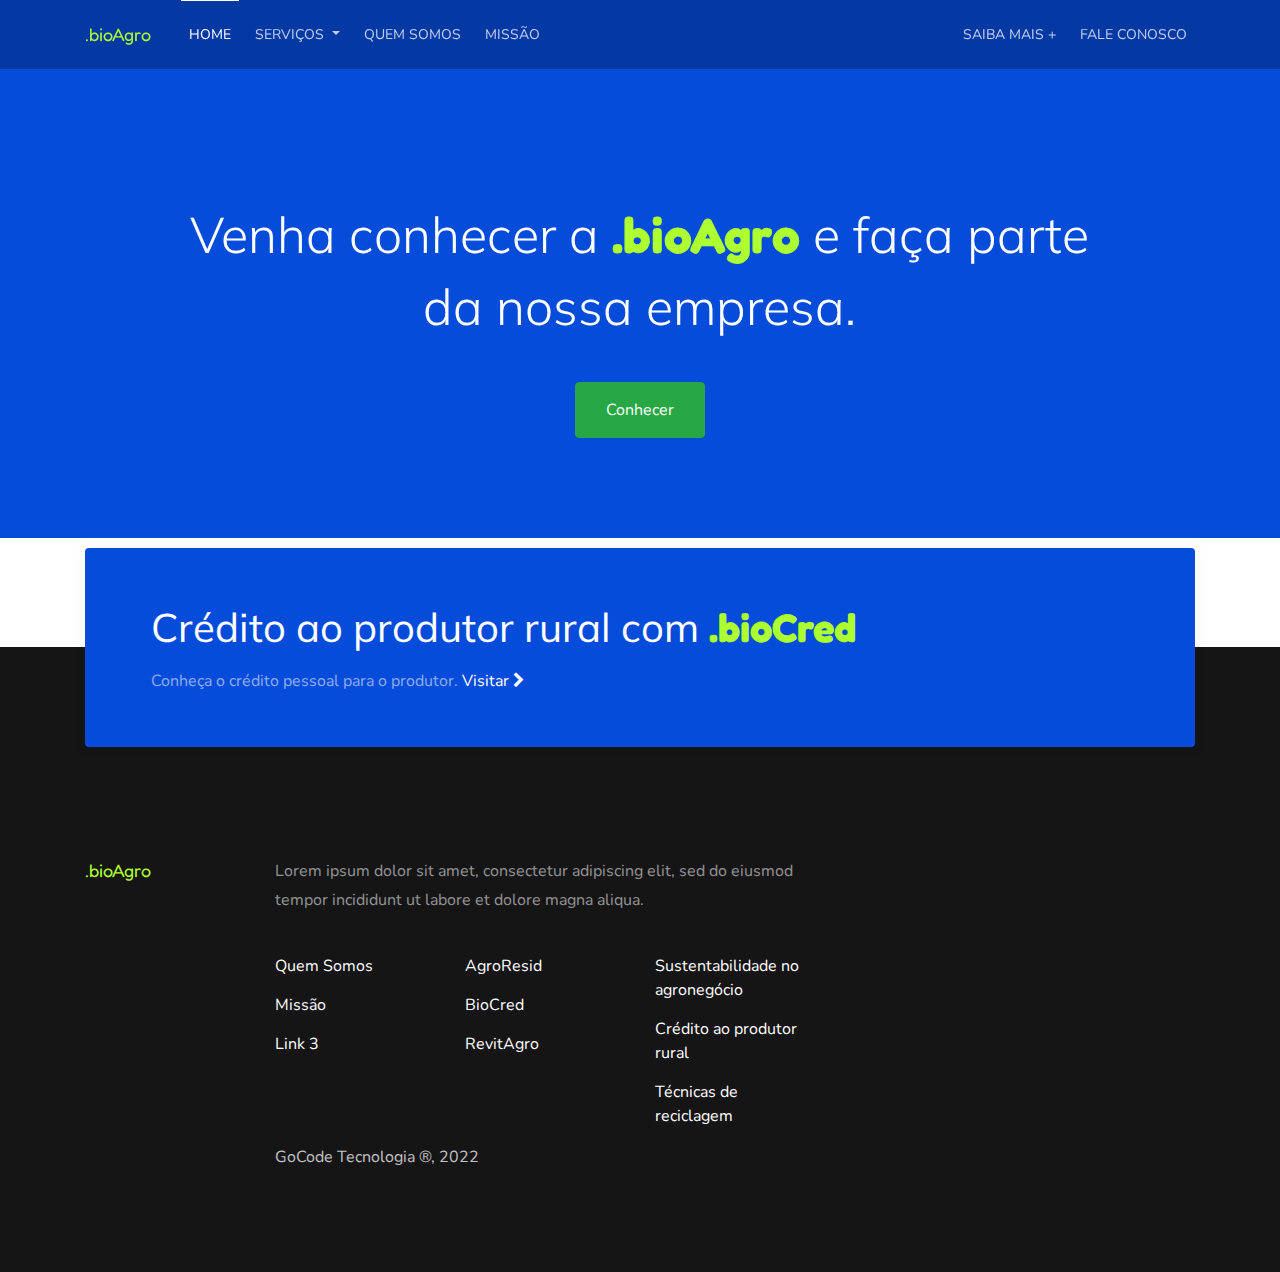
==== commit 0715c95b: "Alterei o navbar e o footer" ====
--- a/index.html
+++ b/index.html
@@ -35,20 +35,19 @@
                             <li class="nav-item dropdown">
                                 <a class="nav-link dropdown-toggle" href="#" id="dropdown-1" role="button"
                                     data-toggle="dropdown" aria-haspopup="true" aria-expanded="false">
-                                    Dropdown
+                                    Serviços
                                 </a>
                                 <div class="dropdown-menu" aria-labelledby="dropdown-1">
-                                    <a class="dropdown-item" href="assets/pages/layout-1.html">Layout 1</a>
-                                    <a class="dropdown-item" href="assets/pages/layout-2.html">Layout 2</a>
-                                    <a class="dropdown-item" href="assets/pages/layout-3.html">Layout 3</a>
-                                    <a class="dropdown-item" href="assets/pages/layout-4.html">Layout 4</a>
+                                    <a class="dropdown-item" href="assets/pages/agroresid.html">AgroResid</a>
+                                    <a class="dropdown-item" href="assets/pages/biocred.html">BioCred</a>
+                                    <a class="dropdown-item" href="assets/pages/revitagro.html">RevitAgro</a>
                                 </div>
                             </li>
                             <li class="nav-item">
-                                <a class="nav-link" href="#">Link 2</span></a>
+                                <a class="nav-link" href="#">Quem somos</span></a>
                             </li>
                             <li class="nav-item">
-                                <a class="nav-link" href="#">Link 3</span></a>
+                                <a class="nav-link" href="#">Missão</span></a>
                             </li>
                         </ul>
                         <ul class="navbar-nav">
@@ -116,23 +115,23 @@
                     <div class="row">
                         <div class="col">
                             <ul class="list-group list-group-minimal">
-                                <li class="list-group-item"><a href="" class="link">Link 1</a></li>
-                                <li class="list-group-item"><a href="" class="link">Link 2</a></li>
+                                <li class="list-group-item"><a href="" class="link">Quem Somos</a></li>
+                                <li class="list-group-item"><a href="" class="link">Missão</a></li>
                                 <li class="list-group-item"><a href="" class="link">Link 3</a></li>
                             </ul>
                         </div>
                         <div class="col">
                             <ul class="list-group list-group-minimal">
-                                <li class="list-group-item"><a href="assets/pages/agroresid.html" class="link">agroResid</a></li>
-                                <li class="list-group-item"><a href="assets/pages/biocred.html" class="link">bioCred</a></li>
+                                <li class="list-group-item"><a href="assets/pages/agroresid.html" class="link">AgroResid</a></li>
+                                <li class="list-group-item"><a href="assets/pages/biocred.html" class="link">BioCred</a></li>
                                 <li class="list-group-item"><a href="assets/pages/revitagro.html" class="link">RevitAgro</a></li>
                             </ul>
                         </div>
                         <div class="col">
                             <ul class="list-group list-group-minimal">
-                                <li class="list-group-item"><a href="" class="link">Sustentabilidade no Agronegócio</a></li>
+                                <li class="list-group-item"><a href="" class="link">Sustentabilidade no agronegócio</a></li>
                                 <li class="list-group-item"><a href="" class="link">Crédito ao produtor rural</a></li>
-                                <li class="list-group-item"><a href="" class="link">Técnicas de Reciclagem</a></li>
+                                <li class="list-group-item"><a href="" class="link">Técnicas de reciclagem</a></li>
                             </ul>
                         </div>
                     </div>
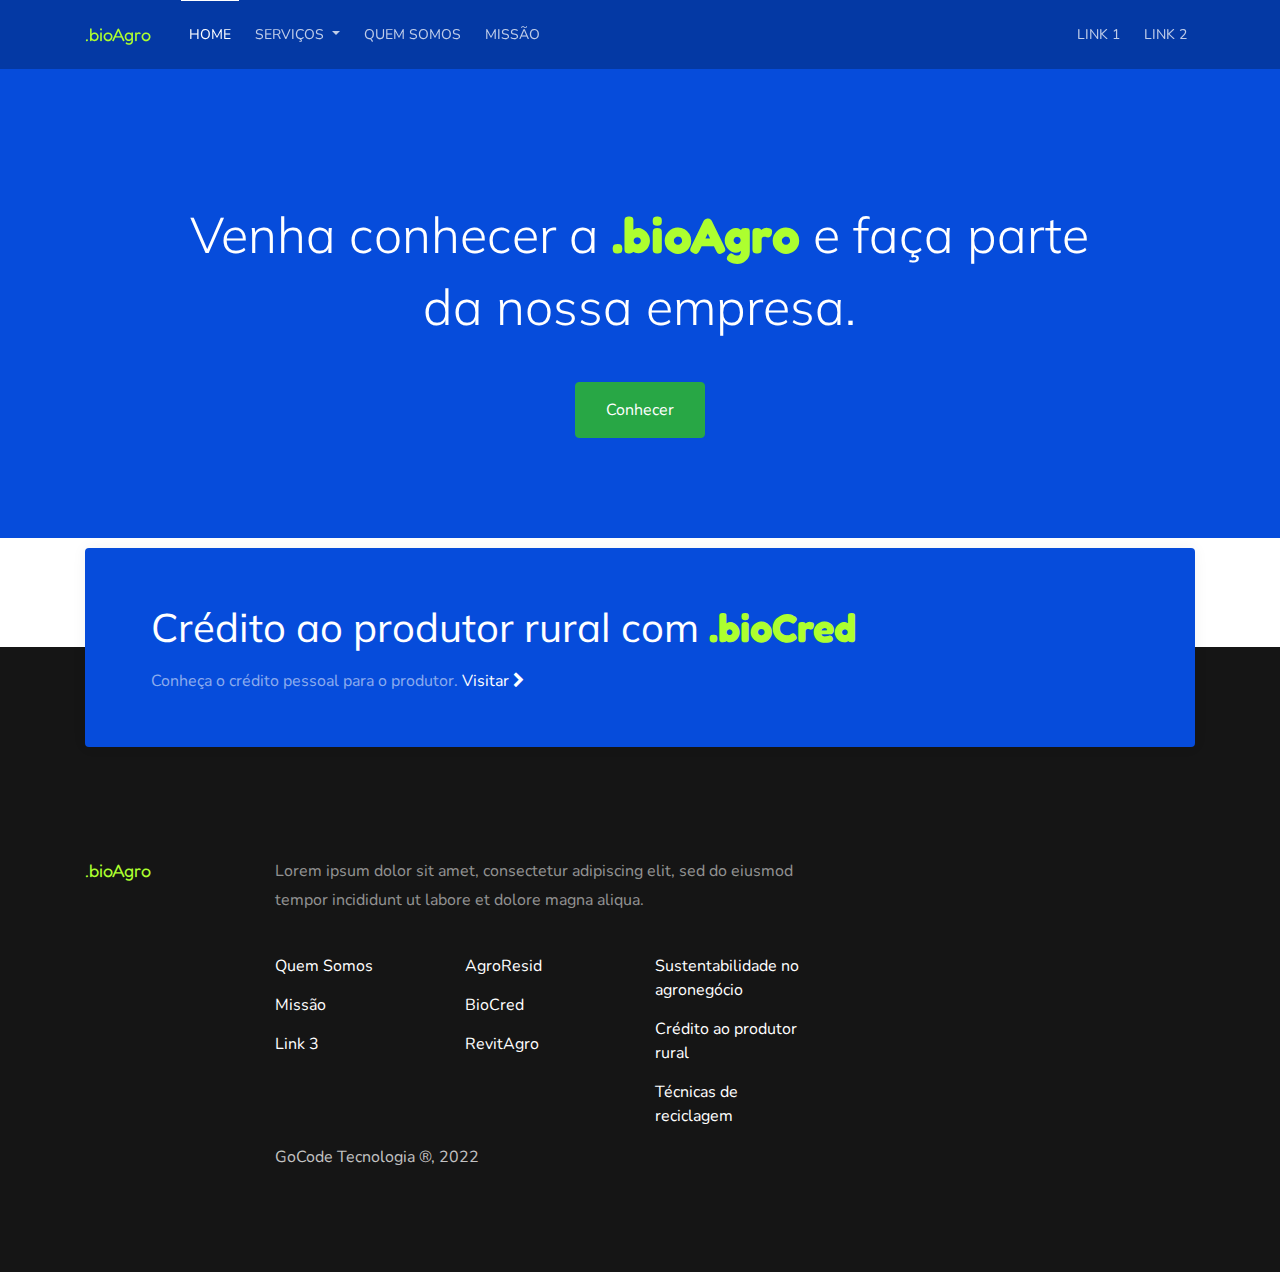
==== commit 714e59b6: "Alterei o navbar, adicionei novas páginas" ====
--- a/index.html
+++ b/index.html
@@ -1,148 +1,148 @@
-<!DOCTYPE html>
-<html lang="pt-br">
-
-<head>
-    <meta charset="UTF-8">
-    <meta http-equiv="X-UA-Compatible" content="IE=edge">
-    <meta name="viewport" content="width=device-width, initial-scale=1.0">
-    <!-- Bootstrap e CSS -->
-    <link rel="stylesheet" href="assets/css/vendor.css" />
-    <link rel="stylesheet" href="assets/css/style.css" />
-    <link rel="stylesheet" href="assets/css/personalizacao.css" />
-    <!-- Fonts e Google Fonts -->
-    <link rel="stylesheet" href="https://cdnjs.cloudflare.com/ajax/libs/font-awesome/4.7.0/css/font-awesome.min.css">
-    <title>bioAgro - Soluções Sustentáveis</title>
-</head>
-
-<body>
-    <!-- header -->
-    <header class="header header-sticky header-transparent">
-        <div class="container">
-            <div class="row">
-                <nav class="navbar navbar-expand-lg navbar-dark">
-                    <a href="" class="navbar-brand"><span class="title">.bioAgro</span></a>
-                    <button class="navbar-toggler" type="button" data-toggle="collapse"
-                        data-target="#navbarSupportedContent" aria-controls="navbarSupportedContent"
-                        aria-expanded="false" aria-label="Toggle navigation">
-                        <span class="navbar-toggler-icon"></span>
-                    </button>
-
-                    <div class="collapse navbar-collapse" id="navbarSupportedContent">
-                        <ul class="navbar-nav mr-auto">
-                            <li class="nav-item">
-                                <a class="nav-link active" href="#">Home</span></a>
-                            </li>
-                            <li class="nav-item dropdown">
-                                <a class="nav-link dropdown-toggle" href="#" id="dropdown-1" role="button"
-                                    data-toggle="dropdown" aria-haspopup="true" aria-expanded="false">
-                                    Serviços
-                                </a>
-                                <div class="dropdown-menu" aria-labelledby="dropdown-1">
-                                    <a class="dropdown-item" href="assets/pages/agroresid.html">AgroResid</a>
-                                    <a class="dropdown-item" href="assets/pages/biocred.html">BioCred</a>
-                                    <a class="dropdown-item" href="assets/pages/revitagro.html">RevitAgro</a>
-                                </div>
-                            </li>
-                            <li class="nav-item">
-                                <a class="nav-link" href="#">Quem somos</span></a>
-                            </li>
-                            <li class="nav-item">
-                                <a class="nav-link" href="#">Missão</span></a>
-                            </li>
-                        </ul>
-                        <ul class="navbar-nav">
-                            <li class="nav-item">
-                                <a class="nav-link" href="documentation/index.html">SAIBA MAIS +</a>
-                            </li>
-                            <li class="nav-item">
-                                <a class="nav-link" href="documentation/changelog.html">FALE CONOSCO</a>
-                            </li>
-                        </ul>
-                    </div>
-                </nav>
-            </div>
-        </div>
-    </header>
-    <!-- / header -->
-    <!-- hero -->
-    <section class="bg-primary">
-        <div class="container">
-            <div class="row justify-content-center">
-                <div class="col-lg-10 text-white text-center">
-                    <h1 class="font-weight-light">Venha conhecer a <b><span class="hero">.bioAgro</span></b> e faça
-                        parte da nossa empresa.</h1>
-                </div>
-            </div>
-            <div class="row">
-                <div class="col text-center">
-                    <a href="#" class="btn btn-green">Conhecer</a>
-                </div>
-            </div>
-        </div>
-    </section>
-    <!-- / hero -->
-    <!-- cta -->
-    <div class="half bg-white">
-        <span class="half-bg bg-dark"></span>
-        <div class="container">
-            <div class="row">
-                <div class="col">
-                    <div class="cta boxed no-border bg-primary p-3 p-md-5">
-                        <div class="row">
-                            <div class="col text-white">
-                                <h2>Crédito ao produtor rural com <b><span class="hero">.bioCred</span></b></h2>
-                                <p class="lead">Conheça o crédito pessoal para o produtor.
-                                    <a href="assets/pages/biocred.html" class="text-white">Visitar <i class="fa fa-chevron-right" aria-hidden="true"></i></a>
-                                </p>
-                            </div>
-                        </div>
-                    </div>
-                </div>
-            </div>
-        </div>
-    </div>
-    <!-- / cta -->
-    <!-- footer -->
-    <footer class="bg-dark">
-        <div class="container">
-            <div class="row gutter-3">
-                <div class="col-12 col-md-2">
-                    <a href="" class="navbar-brand"><span class="title">.bioAgro</span></a>
-                </div>
-                <div class="col-12 col-md-6 text-white">
-                    <p class="mb-4">Lorem ipsum dolor sit amet, consectetur adipiscing elit, sed do eiusmod tempor
-                        incididunt ut labore et dolore magna aliqua.</p>
-                    <div class="row">
-                        <div class="col">
-                            <ul class="list-group list-group-minimal">
-                                <li class="list-group-item"><a href="" class="link">Quem Somos</a></li>
-                                <li class="list-group-item"><a href="" class="link">Missão</a></li>
-                                <li class="list-group-item"><a href="" class="link">Link 3</a></li>
-                            </ul>
-                        </div>
-                        <div class="col">
-                            <ul class="list-group list-group-minimal">
-                                <li class="list-group-item"><a href="assets/pages/agroresid.html" class="link">AgroResid</a></li>
-                                <li class="list-group-item"><a href="assets/pages/biocred.html" class="link">BioCred</a></li>
-                                <li class="list-group-item"><a href="assets/pages/revitagro.html" class="link">RevitAgro</a></li>
-                            </ul>
-                        </div>
-                        <div class="col">
-                            <ul class="list-group list-group-minimal">
-                                <li class="list-group-item"><a href="" class="link">Sustentabilidade no agronegócio</a></li>
-                                <li class="list-group-item"><a href="" class="link">Crédito ao produtor rural</a></li>
-                                <li class="list-group-item"><a href="" class="link">Técnicas de reciclagem</a></li>
-                            </ul>
-                        </div>
-                    </div>
-                    <p><a href="#">GoCode Tecnologia &#174;, 2022</a></p>
-                </div>
-            </div>
-        </div>
-    </footer>
-    <!-- / footer -->
-    <script src="assets/js/vendor.min.js"></script>
-    <script src="assets/js/app.js"></script>
-</body>
-
+<!DOCTYPE html>
+<html lang="pt-br">
+
+<head>
+    <meta charset="UTF-8">
+    <meta http-equiv="X-UA-Compatible" content="IE=edge">
+    <meta name="viewport" content="width=device-width, initial-scale=1.0">
+    <!-- Bootstrap e CSS -->
+    <link rel="stylesheet" href="assets/css/vendor.css" />
+    <link rel="stylesheet" href="assets/css/style.css" />
+    <link rel="stylesheet" href="assets/css/personalizacao.css" />
+    <!-- Fonts e Google Fonts -->
+    <link rel="stylesheet" href="https://cdnjs.cloudflare.com/ajax/libs/font-awesome/4.7.0/css/font-awesome.min.css">
+    <title>bioAgro - Soluções Sustentáveis</title>
+</head>
+
+<body>
+    <!-- header -->
+    <header class="header header-sticky header-transparent">
+        <div class="container">
+            <div class="row">
+                <nav class="navbar navbar-expand-lg navbar-dark">
+                    <a href="" class="navbar-brand"><span class="title">.bioAgro</span></a>
+                    <button class="navbar-toggler" type="button" data-toggle="collapse"
+                        data-target="#navbarSupportedContent" aria-controls="navbarSupportedContent"
+                        aria-expanded="false" aria-label="Toggle navigation">
+                        <span class="navbar-toggler-icon"></span>
+                    </button>
+
+                    <div class="collapse navbar-collapse" id="navbarSupportedContent">
+                        <ul class="navbar-nav mr-auto">
+                            <li class="nav-item">
+                                <a class="nav-link active" href="#">Home</span></a>
+                            </li>
+                            <li class="nav-item dropdown">
+                                <a class="nav-link dropdown-toggle" href="#" id="dropdown-1" role="button"
+                                    data-toggle="dropdown" aria-haspopup="true" aria-expanded="false">
+                                    Serviços
+                                </a>
+                                <div class="dropdown-menu" aria-labelledby="dropdown-1">
+                                    <a class="dropdown-item" href="assets/pages/agroresid.html">AgroResid</a>
+                                    <a class="dropdown-item" href="assets/pages/biocred.html">BioCred</a>
+                                    <a class="dropdown-item" href="assets/pages/revitagro.html">RevitAgro</a>
+                                </div>
+                            </li>
+                            <li class="nav-item">
+                                <a class="nav-link" href="asssets/pages/quemsomos.html">Quem somos</span></a>
+                            </li>
+                            <li class="nav-item">
+                                <a class="nav-link" href="asssets/pages/missao.html">Missão</span></a>
+                            </li>
+                        </ul>
+                        <ul class="navbar-nav">
+                            <li class="nav-item">
+                                <a class="nav-link" href="#">Link 1</a>
+                            </li>
+                            <li class="nav-item">
+                                <a class="nav-link" href="#">Link 2</a>
+                            </li>
+                        </ul>
+                    </div>
+                </nav>
+            </div>
+        </div>
+    </header>
+    <!-- / header -->
+    <!-- hero -->
+    <section class="bg-primary">
+        <div class="container">
+            <div class="row justify-content-center">
+                <div class="col-lg-10 text-white text-center">
+                    <h1 class="font-weight-light">Venha conhecer a <b><span class="hero">.bioAgro</span></b> e faça
+                        parte da nossa empresa.</h1>
+                </div>
+            </div>
+            <div class="row">
+                <div class="col text-center">
+                    <a href="#" class="btn btn-green">Conhecer</a>
+                </div>
+            </div>
+        </div>
+    </section>
+    <!-- / hero -->
+    <!-- cta -->
+    <div class="half bg-white">
+        <span class="half-bg bg-dark"></span>
+        <div class="container">
+            <div class="row">
+                <div class="col">
+                    <div class="cta boxed no-border bg-primary p-3 p-md-5">
+                        <div class="row">
+                            <div class="col text-white">
+                                <h2>Crédito ao produtor rural com <b><span class="hero">.bioCred</span></b></h2>
+                                <p class="lead">Conheça o crédito pessoal para o produtor.
+                                    <a href="assets/pages/biocred.html" class="text-white">Visitar <i class="fa fa-chevron-right" aria-hidden="true"></i></a>
+                                </p>
+                            </div>
+                        </div>
+                    </div>
+                </div>
+            </div>
+        </div>
+    </div>
+    <!-- / cta -->
+    <!-- footer -->
+    <footer class="bg-dark">
+        <div class="container">
+            <div class="row gutter-3">
+                <div class="col-12 col-md-2">
+                    <a href="" class="navbar-brand"><span class="title">.bioAgro</span></a>
+                </div>
+                <div class="col-12 col-md-6 text-white">
+                    <p class="mb-4">Lorem ipsum dolor sit amet, consectetur adipiscing elit, sed do eiusmod tempor
+                        incididunt ut labore et dolore magna aliqua.</p>
+                    <div class="row">
+                        <div class="col">
+                            <ul class="list-group list-group-minimal">
+                                <li class="list-group-item"><a href="assets/pages/quemsomos.html" class="link">Quem Somos</a></li>
+                                <li class="list-group-item"><a href="assets/pages/missao.html" class="link">Missão</a></li>
+                                <li class="list-group-item"><a href="" class="link">Link 3</a></li>
+                            </ul>
+                        </div>
+                        <div class="col">
+                            <ul class="list-group list-group-minimal">
+                                <li class="list-group-item"><a href="assets/pages/agroresid.html" class="link">AgroResid</a></li>
+                                <li class="list-group-item"><a href="assets/pages/biocred.html" class="link">BioCred</a></li>
+                                <li class="list-group-item"><a href="assets/pages/revitagro.html" class="link">RevitAgro</a></li>
+                            </ul>
+                        </div>
+                        <div class="col">
+                            <ul class="list-group list-group-minimal">
+                                <li class="list-group-item"><a href="#" class="link">Sustentabilidade no agronegócio</a></li>
+                                <li class="list-group-item"><a href="#" class="link">Crédito ao produtor rural</a></li>
+                                <li class="list-group-item"><a href="#" class="link">Técnicas de reciclagem</a></li>
+                            </ul>
+                        </div>
+                    </div>
+                    <p><a href="#">GoCode Tecnologia &#174;, 2022</a></p>
+                </div>
+            </div>
+        </div>
+    </footer>
+    <!-- / footer -->
+    <script src="assets/js/vendor.min.js"></script>
+    <script src="assets/js/app.js"></script>
+</body>
+
 </html>--- a/assets/css/vendor.css
+++ b/assets/css/vendor.css
@@ -1,3175 +1,3175 @@
-/**
- * Swiper 4.5.0
- * Most modern mobile touch slider and framework with hardware accelerated transitions
- * http://www.idangero.us/swiper/
- *
- * Copyright 2014-2019 Vladimir Kharlampidi
- *
- * Released under the MIT License
- *
- * Released on: February 22, 2019
- */
- .swiper-container {
-    margin: 0 auto;
-    position: relative;
-    overflow: hidden;
-    list-style: none;
-    padding: 0;
-    /* Fix of Webkit flickering */
-    z-index: 1;
-  }
-  .swiper-container-no-flexbox .swiper-slide {
-    float: left;
-  }
-  .swiper-container-vertical > .swiper-wrapper {
-    -webkit-box-orient: vertical;
-    -webkit-box-direction: normal;
-    -webkit-flex-direction: column;
-    -ms-flex-direction: column;
-    flex-direction: column;
-  }
-  .swiper-wrapper {
-    position: relative;
-    width: 100%;
-    height: 100%;
-    z-index: 1;
-    display: -webkit-box;
-    display: -webkit-flex;
-    display: -ms-flexbox;
-    display: flex;
-    -webkit-transition-property: -webkit-transform;
-    transition-property: -webkit-transform;
-    -o-transition-property: transform;
-    transition-property: transform;
-    transition-property: transform, -webkit-transform;
-    -webkit-box-sizing: content-box;
-    box-sizing: content-box;
-  }
-  .swiper-container-android .swiper-slide,
-  .swiper-wrapper {
-    -webkit-transform: translate3d(0px, 0, 0);
-    transform: translate3d(0px, 0, 0);
-  }
-  .swiper-container-multirow > .swiper-wrapper {
-    -webkit-flex-wrap: wrap;
-    -ms-flex-wrap: wrap;
-    flex-wrap: wrap;
-  }
-  .swiper-container-free-mode > .swiper-wrapper {
-    -webkit-transition-timing-function: ease-out;
-    -o-transition-timing-function: ease-out;
-    transition-timing-function: ease-out;
-    margin: 0 auto;
-  }
-  .swiper-slide {
-    -webkit-flex-shrink: 0;
-    -ms-flex-negative: 0;
-    flex-shrink: 0;
-    width: 100%;
-    height: 100%;
-    position: relative;
-    -webkit-transition-property: -webkit-transform;
-    transition-property: -webkit-transform;
-    -o-transition-property: transform;
-    transition-property: transform;
-    transition-property: transform, -webkit-transform;
-  }
-  .swiper-slide-invisible-blank {
-    visibility: hidden;
-  }
-  /* Auto Height */
-  .swiper-container-autoheight,
-  .swiper-container-autoheight .swiper-slide {
-    height: auto;
-  }
-  .swiper-container-autoheight .swiper-wrapper {
-    -webkit-box-align: start;
-    -webkit-align-items: flex-start;
-    -ms-flex-align: start;
-    align-items: flex-start;
-    -webkit-transition-property: height, -webkit-transform;
-    transition-property: height, -webkit-transform;
-    -o-transition-property: transform, height;
-    transition-property: transform, height;
-    transition-property: transform, height, -webkit-transform;
-  }
-  /* 3D Effects */
-  .swiper-container-3d {
-    -webkit-perspective: 1200px;
-    perspective: 1200px;
-  }
-  .swiper-container-3d .swiper-wrapper,
-  .swiper-container-3d .swiper-slide,
-  .swiper-container-3d .swiper-slide-shadow-left,
-  .swiper-container-3d .swiper-slide-shadow-right,
-  .swiper-container-3d .swiper-slide-shadow-top,
-  .swiper-container-3d .swiper-slide-shadow-bottom,
-  .swiper-container-3d .swiper-cube-shadow {
-    -webkit-transform-style: preserve-3d;
-    transform-style: preserve-3d;
-  }
-  .swiper-container-3d .swiper-slide-shadow-left,
-  .swiper-container-3d .swiper-slide-shadow-right,
-  .swiper-container-3d .swiper-slide-shadow-top,
-  .swiper-container-3d .swiper-slide-shadow-bottom {
-    position: absolute;
-    left: 0;
-    top: 0;
-    width: 100%;
-    height: 100%;
-    pointer-events: none;
-    z-index: 10;
-  }
-  .swiper-container-3d .swiper-slide-shadow-left {
-    background-image: -webkit-gradient(linear, right top, left top, from(rgba(0, 0, 0, 0.5)), to(rgba(0, 0, 0, 0)));
-    background-image: -webkit-linear-gradient(right, rgba(0, 0, 0, 0.5), rgba(0, 0, 0, 0));
-    background-image: -o-linear-gradient(right, rgba(0, 0, 0, 0.5), rgba(0, 0, 0, 0));
-    background-image: linear-gradient(to left, rgba(0, 0, 0, 0.5), rgba(0, 0, 0, 0));
-  }
-  .swiper-container-3d .swiper-slide-shadow-right {
-    background-image: -webkit-gradient(linear, left top, right top, from(rgba(0, 0, 0, 0.5)), to(rgba(0, 0, 0, 0)));
-    background-image: -webkit-linear-gradient(left, rgba(0, 0, 0, 0.5), rgba(0, 0, 0, 0));
-    background-image: -o-linear-gradient(left, rgba(0, 0, 0, 0.5), rgba(0, 0, 0, 0));
-    background-image: linear-gradient(to right, rgba(0, 0, 0, 0.5), rgba(0, 0, 0, 0));
-  }
-  .swiper-container-3d .swiper-slide-shadow-top {
-    background-image: -webkit-gradient(linear, left bottom, left top, from(rgba(0, 0, 0, 0.5)), to(rgba(0, 0, 0, 0)));
-    background-image: -webkit-linear-gradient(bottom, rgba(0, 0, 0, 0.5), rgba(0, 0, 0, 0));
-    background-image: -o-linear-gradient(bottom, rgba(0, 0, 0, 0.5), rgba(0, 0, 0, 0));
-    background-image: linear-gradient(to top, rgba(0, 0, 0, 0.5), rgba(0, 0, 0, 0));
-  }
-  .swiper-container-3d .swiper-slide-shadow-bottom {
-    background-image: -webkit-gradient(linear, left top, left bottom, from(rgba(0, 0, 0, 0.5)), to(rgba(0, 0, 0, 0)));
-    background-image: -webkit-linear-gradient(top, rgba(0, 0, 0, 0.5), rgba(0, 0, 0, 0));
-    background-image: -o-linear-gradient(top, rgba(0, 0, 0, 0.5), rgba(0, 0, 0, 0));
-    background-image: linear-gradient(to bottom, rgba(0, 0, 0, 0.5), rgba(0, 0, 0, 0));
-  }
-  /* IE10 Windows Phone 8 Fixes */
-  .swiper-container-wp8-horizontal,
-  .swiper-container-wp8-horizontal > .swiper-wrapper {
-    -ms-touch-action: pan-y;
-    touch-action: pan-y;
-  }
-  .swiper-container-wp8-vertical,
-  .swiper-container-wp8-vertical > .swiper-wrapper {
-    -ms-touch-action: pan-x;
-    touch-action: pan-x;
-  }
-  .swiper-button-prev,
-  .swiper-button-next {
-    position: absolute;
-    top: 50%;
-    width: 27px;
-    height: 44px;
-    margin-top: -22px;
-    z-index: 10;
-    cursor: pointer;
-    background-size: 27px 44px;
-    background-position: center;
-    background-repeat: no-repeat;
-  }
-  .swiper-button-prev.swiper-button-disabled,
-  .swiper-button-next.swiper-button-disabled {
-    opacity: 0.35;
-    cursor: auto;
-    pointer-events: none;
-  }
-  .swiper-button-prev,
-  .swiper-container-rtl .swiper-button-next {
-    background-image: url("data:image/svg+xml;charset=utf-8,%3Csvg%20xmlns%3D'http%3A%2F%2Fwww.w3.org%2F2000%2Fsvg'%20viewBox%3D'0%200%2027%2044'%3E%3Cpath%20d%3D'M0%2C22L22%2C0l2.1%2C2.1L4.2%2C22l19.9%2C19.9L22%2C44L0%2C22L0%2C22L0%2C22z'%20fill%3D'%23007aff'%2F%3E%3C%2Fsvg%3E");
-    left: 10px;
-    right: auto;
-  }
-  .swiper-button-next,
-  .swiper-container-rtl .swiper-button-prev {
-    background-image: url("data:image/svg+xml;charset=utf-8,%3Csvg%20xmlns%3D'http%3A%2F%2Fwww.w3.org%2F2000%2Fsvg'%20viewBox%3D'0%200%2027%2044'%3E%3Cpath%20d%3D'M27%2C22L27%2C22L5%2C44l-2.1-2.1L22.8%2C22L2.9%2C2.1L5%2C0L27%2C22L27%2C22z'%20fill%3D'%23007aff'%2F%3E%3C%2Fsvg%3E");
-    right: 10px;
-    left: auto;
-  }
-  .swiper-button-prev.swiper-button-white,
-  .swiper-container-rtl .swiper-button-next.swiper-button-white {
-    background-image: url("data:image/svg+xml;charset=utf-8,%3Csvg%20xmlns%3D'http%3A%2F%2Fwww.w3.org%2F2000%2Fsvg'%20viewBox%3D'0%200%2027%2044'%3E%3Cpath%20d%3D'M0%2C22L22%2C0l2.1%2C2.1L4.2%2C22l19.9%2C19.9L22%2C44L0%2C22L0%2C22L0%2C22z'%20fill%3D'%23ffffff'%2F%3E%3C%2Fsvg%3E");
-  }
-  .swiper-button-next.swiper-button-white,
-  .swiper-container-rtl .swiper-button-prev.swiper-button-white {
-    background-image: url("data:image/svg+xml;charset=utf-8,%3Csvg%20xmlns%3D'http%3A%2F%2Fwww.w3.org%2F2000%2Fsvg'%20viewBox%3D'0%200%2027%2044'%3E%3Cpath%20d%3D'M27%2C22L27%2C22L5%2C44l-2.1-2.1L22.8%2C22L2.9%2C2.1L5%2C0L27%2C22L27%2C22z'%20fill%3D'%23ffffff'%2F%3E%3C%2Fsvg%3E");
-  }
-  .swiper-button-prev.swiper-button-black,
-  .swiper-container-rtl .swiper-button-next.swiper-button-black {
-    background-image: url("data:image/svg+xml;charset=utf-8,%3Csvg%20xmlns%3D'http%3A%2F%2Fwww.w3.org%2F2000%2Fsvg'%20viewBox%3D'0%200%2027%2044'%3E%3Cpath%20d%3D'M0%2C22L22%2C0l2.1%2C2.1L4.2%2C22l19.9%2C19.9L22%2C44L0%2C22L0%2C22L0%2C22z'%20fill%3D'%23000000'%2F%3E%3C%2Fsvg%3E");
-  }
-  .swiper-button-next.swiper-button-black,
-  .swiper-container-rtl .swiper-button-prev.swiper-button-black {
-    background-image: url("data:image/svg+xml;charset=utf-8,%3Csvg%20xmlns%3D'http%3A%2F%2Fwww.w3.org%2F2000%2Fsvg'%20viewBox%3D'0%200%2027%2044'%3E%3Cpath%20d%3D'M27%2C22L27%2C22L5%2C44l-2.1-2.1L22.8%2C22L2.9%2C2.1L5%2C0L27%2C22L27%2C22z'%20fill%3D'%23000000'%2F%3E%3C%2Fsvg%3E");
-  }
-  .swiper-button-lock {
-    display: none;
-  }
-  .swiper-pagination {
-    position: absolute;
-    text-align: center;
-    -webkit-transition: 300ms opacity;
-    -o-transition: 300ms opacity;
-    transition: 300ms opacity;
-    -webkit-transform: translate3d(0, 0, 0);
-    transform: translate3d(0, 0, 0);
-    z-index: 10;
-  }
-  .swiper-pagination.swiper-pagination-hidden {
-    opacity: 0;
-  }
-  /* Common Styles */
-  .swiper-pagination-fraction,
-  .swiper-pagination-custom,
-  .swiper-container-horizontal > .swiper-pagination-bullets {
-    bottom: 10px;
-    left: 0;
-    width: 100%;
-  }
-  /* Bullets */
-  .swiper-pagination-bullets-dynamic {
-    overflow: hidden;
-    font-size: 0;
-  }
-  .swiper-pagination-bullets-dynamic .swiper-pagination-bullet {
-    -webkit-transform: scale(0.33);
-    -ms-transform: scale(0.33);
-    transform: scale(0.33);
-    position: relative;
-  }
-  .swiper-pagination-bullets-dynamic .swiper-pagination-bullet-active {
-    -webkit-transform: scale(1);
-    -ms-transform: scale(1);
-    transform: scale(1);
-  }
-  .swiper-pagination-bullets-dynamic .swiper-pagination-bullet-active-main {
-    -webkit-transform: scale(1);
-    -ms-transform: scale(1);
-    transform: scale(1);
-  }
-  .swiper-pagination-bullets-dynamic .swiper-pagination-bullet-active-prev {
-    -webkit-transform: scale(0.66);
-    -ms-transform: scale(0.66);
-    transform: scale(0.66);
-  }
-  .swiper-pagination-bullets-dynamic .swiper-pagination-bullet-active-prev-prev {
-    -webkit-transform: scale(0.33);
-    -ms-transform: scale(0.33);
-    transform: scale(0.33);
-  }
-  .swiper-pagination-bullets-dynamic .swiper-pagination-bullet-active-next {
-    -webkit-transform: scale(0.66);
-    -ms-transform: scale(0.66);
-    transform: scale(0.66);
-  }
-  .swiper-pagination-bullets-dynamic .swiper-pagination-bullet-active-next-next {
-    -webkit-transform: scale(0.33);
-    -ms-transform: scale(0.33);
-    transform: scale(0.33);
-  }
-  .swiper-pagination-bullet {
-    width: 8px;
-    height: 8px;
-    display: inline-block;
-    border-radius: 100%;
-    background: #000;
-    opacity: 0.2;
-  }
-  button.swiper-pagination-bullet {
-    border: none;
-    margin: 0;
-    padding: 0;
-    -webkit-box-shadow: none;
-    box-shadow: none;
-    -webkit-appearance: none;
-    -moz-appearance: none;
-    appearance: none;
-  }
-  .swiper-pagination-clickable .swiper-pagination-bullet {
-    cursor: pointer;
-  }
-  .swiper-pagination-bullet-active {
-    opacity: 1;
-    background: #007aff;
-  }
-  .swiper-container-vertical > .swiper-pagination-bullets {
-    right: 10px;
-    top: 50%;
-    -webkit-transform: translate3d(0px, -50%, 0);
-    transform: translate3d(0px, -50%, 0);
-  }
-  .swiper-container-vertical > .swiper-pagination-bullets .swiper-pagination-bullet {
-    margin: 6px 0;
-    display: block;
-  }
-  .swiper-container-vertical > .swiper-pagination-bullets.swiper-pagination-bullets-dynamic {
-    top: 50%;
-    -webkit-transform: translateY(-50%);
-    -ms-transform: translateY(-50%);
-    transform: translateY(-50%);
-    width: 8px;
-  }
-  .swiper-container-vertical > .swiper-pagination-bullets.swiper-pagination-bullets-dynamic .swiper-pagination-bullet {
-    display: inline-block;
-    -webkit-transition: 200ms top, 200ms -webkit-transform;
-    transition: 200ms top, 200ms -webkit-transform;
-    -o-transition: 200ms transform, 200ms top;
-    transition: 200ms transform, 200ms top;
-    transition: 200ms transform, 200ms top, 200ms -webkit-transform;
-  }
-  .swiper-container-horizontal > .swiper-pagination-bullets .swiper-pagination-bullet {
-    margin: 0 4px;
-  }
-  .swiper-container-horizontal > .swiper-pagination-bullets.swiper-pagination-bullets-dynamic {
-    left: 50%;
-    -webkit-transform: translateX(-50%);
-    -ms-transform: translateX(-50%);
-    transform: translateX(-50%);
-    white-space: nowrap;
-  }
-  .swiper-container-horizontal > .swiper-pagination-bullets.swiper-pagination-bullets-dynamic .swiper-pagination-bullet {
-    -webkit-transition: 200ms left, 200ms -webkit-transform;
-    transition: 200ms left, 200ms -webkit-transform;
-    -o-transition: 200ms transform, 200ms left;
-    transition: 200ms transform, 200ms left;
-    transition: 200ms transform, 200ms left, 200ms -webkit-transform;
-  }
-  .swiper-container-horizontal.swiper-container-rtl > .swiper-pagination-bullets-dynamic .swiper-pagination-bullet {
-    -webkit-transition: 200ms right, 200ms -webkit-transform;
-    transition: 200ms right, 200ms -webkit-transform;
-    -o-transition: 200ms transform, 200ms right;
-    transition: 200ms transform, 200ms right;
-    transition: 200ms transform, 200ms right, 200ms -webkit-transform;
-  }
-  /* Progress */
-  .swiper-pagination-progressbar {
-    background: rgba(0, 0, 0, 0.25);
-    position: absolute;
-  }
-  .swiper-pagination-progressbar .swiper-pagination-progressbar-fill {
-    background: #007aff;
-    position: absolute;
-    left: 0;
-    top: 0;
-    width: 100%;
-    height: 100%;
-    -webkit-transform: scale(0);
-    -ms-transform: scale(0);
-    transform: scale(0);
-    -webkit-transform-origin: left top;
-    -ms-transform-origin: left top;
-    transform-origin: left top;
-  }
-  .swiper-container-rtl .swiper-pagination-progressbar .swiper-pagination-progressbar-fill {
-    -webkit-transform-origin: right top;
-    -ms-transform-origin: right top;
-    transform-origin: right top;
-  }
-  .swiper-container-horizontal > .swiper-pagination-progressbar,
-  .swiper-container-vertical > .swiper-pagination-progressbar.swiper-pagination-progressbar-opposite {
-    width: 100%;
-    height: 4px;
-    left: 0;
-    top: 0;
-  }
-  .swiper-container-vertical > .swiper-pagination-progressbar,
-  .swiper-container-horizontal > .swiper-pagination-progressbar.swiper-pagination-progressbar-opposite {
-    width: 4px;
-    height: 100%;
-    left: 0;
-    top: 0;
-  }
-  .swiper-pagination-white .swiper-pagination-bullet-active {
-    background: #ffffff;
-  }
-  .swiper-pagination-progressbar.swiper-pagination-white {
-    background: rgba(255, 255, 255, 0.25);
-  }
-  .swiper-pagination-progressbar.swiper-pagination-white .swiper-pagination-progressbar-fill {
-    background: #ffffff;
-  }
-  .swiper-pagination-black .swiper-pagination-bullet-active {
-    background: #000000;
-  }
-  .swiper-pagination-progressbar.swiper-pagination-black {
-    background: rgba(0, 0, 0, 0.25);
-  }
-  .swiper-pagination-progressbar.swiper-pagination-black .swiper-pagination-progressbar-fill {
-    background: #000000;
-  }
-  .swiper-pagination-lock {
-    display: none;
-  }
-  /* Scrollbar */
-  .swiper-scrollbar {
-    border-radius: 10px;
-    position: relative;
-    -ms-touch-action: none;
-    background: rgba(0, 0, 0, 0.1);
-  }
-  .swiper-container-horizontal > .swiper-scrollbar {
-    position: absolute;
-    left: 1%;
-    bottom: 3px;
-    z-index: 50;
-    height: 5px;
-    width: 98%;
-  }
-  .swiper-container-vertical > .swiper-scrollbar {
-    position: absolute;
-    right: 3px;
-    top: 1%;
-    z-index: 50;
-    width: 5px;
-    height: 98%;
-  }
-  .swiper-scrollbar-drag {
-    height: 100%;
-    width: 100%;
-    position: relative;
-    background: rgba(0, 0, 0, 0.5);
-    border-radius: 10px;
-    left: 0;
-    top: 0;
-  }
-  .swiper-scrollbar-cursor-drag {
-    cursor: move;
-  }
-  .swiper-scrollbar-lock {
-    display: none;
-  }
-  .swiper-zoom-container {
-    width: 100%;
-    height: 100%;
-    display: -webkit-box;
-    display: -webkit-flex;
-    display: -ms-flexbox;
-    display: flex;
-    -webkit-box-pack: center;
-    -webkit-justify-content: center;
-    -ms-flex-pack: center;
-    justify-content: center;
-    -webkit-box-align: center;
-    -webkit-align-items: center;
-    -ms-flex-align: center;
-    align-items: center;
-    text-align: center;
-  }
-  .swiper-zoom-container > img,
-  .swiper-zoom-container > svg,
-  .swiper-zoom-container > canvas {
-    max-width: 100%;
-    max-height: 100%;
-    -o-object-fit: contain;
-    object-fit: contain;
-  }
-  .swiper-slide-zoomed {
-    cursor: move;
-  }
-  /* Preloader */
-  .swiper-lazy-preloader {
-    width: 42px;
-    height: 42px;
-    position: absolute;
-    left: 50%;
-    top: 50%;
-    margin-left: -21px;
-    margin-top: -21px;
-    z-index: 10;
-    -webkit-transform-origin: 50%;
-    -ms-transform-origin: 50%;
-    transform-origin: 50%;
-    -webkit-animation: swiper-preloader-spin 1s steps(12, end) infinite;
-    animation: swiper-preloader-spin 1s steps(12, end) infinite;
-  }
-  .swiper-lazy-preloader:after {
-    display: block;
-    content: '';
-    width: 100%;
-    height: 100%;
-    background-image: url("data:image/svg+xml;charset=utf-8,%3Csvg%20viewBox%3D'0%200%20120%20120'%20xmlns%3D'http%3A%2F%2Fwww.w3.org%2F2000%2Fsvg'%20xmlns%3Axlink%3D'http%3A%2F%2Fwww.w3.org%2F1999%2Fxlink'%3E%3Cdefs%3E%3Cline%20id%3D'l'%20x1%3D'60'%20x2%3D'60'%20y1%3D'7'%20y2%3D'27'%20stroke%3D'%236c6c6c'%20stroke-width%3D'11'%20stroke-linecap%3D'round'%2F%3E%3C%2Fdefs%3E%3Cg%3E%3Cuse%20xlink%3Ahref%3D'%23l'%20opacity%3D'.27'%2F%3E%3Cuse%20xlink%3Ahref%3D'%23l'%20opacity%3D'.27'%20transform%3D'rotate(30%2060%2C60)'%2F%3E%3Cuse%20xlink%3Ahref%3D'%23l'%20opacity%3D'.27'%20transform%3D'rotate(60%2060%2C60)'%2F%3E%3Cuse%20xlink%3Ahref%3D'%23l'%20opacity%3D'.27'%20transform%3D'rotate(90%2060%2C60)'%2F%3E%3Cuse%20xlink%3Ahref%3D'%23l'%20opacity%3D'.27'%20transform%3D'rotate(120%2060%2C60)'%2F%3E%3Cuse%20xlink%3Ahref%3D'%23l'%20opacity%3D'.27'%20transform%3D'rotate(150%2060%2C60)'%2F%3E%3Cuse%20xlink%3Ahref%3D'%23l'%20opacity%3D'.37'%20transform%3D'rotate(180%2060%2C60)'%2F%3E%3Cuse%20xlink%3Ahref%3D'%23l'%20opacity%3D'.46'%20transform%3D'rotate(210%2060%2C60)'%2F%3E%3Cuse%20xlink%3Ahref%3D'%23l'%20opacity%3D'.56'%20transform%3D'rotate(240%2060%2C60)'%2F%3E%3Cuse%20xlink%3Ahref%3D'%23l'%20opacity%3D'.66'%20transform%3D'rotate(270%2060%2C60)'%2F%3E%3Cuse%20xlink%3Ahref%3D'%23l'%20opacity%3D'.75'%20transform%3D'rotate(300%2060%2C60)'%2F%3E%3Cuse%20xlink%3Ahref%3D'%23l'%20opacity%3D'.85'%20transform%3D'rotate(330%2060%2C60)'%2F%3E%3C%2Fg%3E%3C%2Fsvg%3E");
-    background-position: 50%;
-    background-size: 100%;
-    background-repeat: no-repeat;
-  }
-  .swiper-lazy-preloader-white:after {
-    background-image: url("data:image/svg+xml;charset=utf-8,%3Csvg%20viewBox%3D'0%200%20120%20120'%20xmlns%3D'http%3A%2F%2Fwww.w3.org%2F2000%2Fsvg'%20xmlns%3Axlink%3D'http%3A%2F%2Fwww.w3.org%2F1999%2Fxlink'%3E%3Cdefs%3E%3Cline%20id%3D'l'%20x1%3D'60'%20x2%3D'60'%20y1%3D'7'%20y2%3D'27'%20stroke%3D'%23fff'%20stroke-width%3D'11'%20stroke-linecap%3D'round'%2F%3E%3C%2Fdefs%3E%3Cg%3E%3Cuse%20xlink%3Ahref%3D'%23l'%20opacity%3D'.27'%2F%3E%3Cuse%20xlink%3Ahref%3D'%23l'%20opacity%3D'.27'%20transform%3D'rotate(30%2060%2C60)'%2F%3E%3Cuse%20xlink%3Ahref%3D'%23l'%20opacity%3D'.27'%20transform%3D'rotate(60%2060%2C60)'%2F%3E%3Cuse%20xlink%3Ahref%3D'%23l'%20opacity%3D'.27'%20transform%3D'rotate(90%2060%2C60)'%2F%3E%3Cuse%20xlink%3Ahref%3D'%23l'%20opacity%3D'.27'%20transform%3D'rotate(120%2060%2C60)'%2F%3E%3Cuse%20xlink%3Ahref%3D'%23l'%20opacity%3D'.27'%20transform%3D'rotate(150%2060%2C60)'%2F%3E%3Cuse%20xlink%3Ahref%3D'%23l'%20opacity%3D'.37'%20transform%3D'rotate(180%2060%2C60)'%2F%3E%3Cuse%20xlink%3Ahref%3D'%23l'%20opacity%3D'.46'%20transform%3D'rotate(210%2060%2C60)'%2F%3E%3Cuse%20xlink%3Ahref%3D'%23l'%20opacity%3D'.56'%20transform%3D'rotate(240%2060%2C60)'%2F%3E%3Cuse%20xlink%3Ahref%3D'%23l'%20opacity%3D'.66'%20transform%3D'rotate(270%2060%2C60)'%2F%3E%3Cuse%20xlink%3Ahref%3D'%23l'%20opacity%3D'.75'%20transform%3D'rotate(300%2060%2C60)'%2F%3E%3Cuse%20xlink%3Ahref%3D'%23l'%20opacity%3D'.85'%20transform%3D'rotate(330%2060%2C60)'%2F%3E%3C%2Fg%3E%3C%2Fsvg%3E");
-  }
-  @-webkit-keyframes swiper-preloader-spin {
-    100% {
-      -webkit-transform: rotate(360deg);
-      transform: rotate(360deg);
-    }
-  }
-  @keyframes swiper-preloader-spin {
-    100% {
-      -webkit-transform: rotate(360deg);
-      transform: rotate(360deg);
-    }
-  }
-  /* a11y */
-  .swiper-container .swiper-notification {
-    position: absolute;
-    left: 0;
-    top: 0;
-    pointer-events: none;
-    opacity: 0;
-    z-index: -1000;
-  }
-  .swiper-container-fade.swiper-container-free-mode .swiper-slide {
-    -webkit-transition-timing-function: ease-out;
-    -o-transition-timing-function: ease-out;
-    transition-timing-function: ease-out;
-  }
-  .swiper-container-fade .swiper-slide {
-    pointer-events: none;
-    -webkit-transition-property: opacity;
-    -o-transition-property: opacity;
-    transition-property: opacity;
-  }
-  .swiper-container-fade .swiper-slide .swiper-slide {
-    pointer-events: none;
-  }
-  .swiper-container-fade .swiper-slide-active,
-  .swiper-container-fade .swiper-slide-active .swiper-slide-active {
-    pointer-events: auto;
-  }
-  .swiper-container-cube {
-    overflow: visible;
-  }
-  .swiper-container-cube .swiper-slide {
-    pointer-events: none;
-    -webkit-backface-visibility: hidden;
-    backface-visibility: hidden;
-    z-index: 1;
-    visibility: hidden;
-    -webkit-transform-origin: 0 0;
-    -ms-transform-origin: 0 0;
-    transform-origin: 0 0;
-    width: 100%;
-    height: 100%;
-  }
-  .swiper-container-cube .swiper-slide .swiper-slide {
-    pointer-events: none;
-  }
-  .swiper-container-cube.swiper-container-rtl .swiper-slide {
-    -webkit-transform-origin: 100% 0;
-    -ms-transform-origin: 100% 0;
-    transform-origin: 100% 0;
-  }
-  .swiper-container-cube .swiper-slide-active,
-  .swiper-container-cube .swiper-slide-active .swiper-slide-active {
-    pointer-events: auto;
-  }
-  .swiper-container-cube .swiper-slide-active,
-  .swiper-container-cube .swiper-slide-next,
-  .swiper-container-cube .swiper-slide-prev,
-  .swiper-container-cube .swiper-slide-next + .swiper-slide {
-    pointer-events: auto;
-    visibility: visible;
-  }
-  .swiper-container-cube .swiper-slide-shadow-top,
-  .swiper-container-cube .swiper-slide-shadow-bottom,
-  .swiper-container-cube .swiper-slide-shadow-left,
-  .swiper-container-cube .swiper-slide-shadow-right {
-    z-index: 0;
-    -webkit-backface-visibility: hidden;
-    backface-visibility: hidden;
-  }
-  .swiper-container-cube .swiper-cube-shadow {
-    position: absolute;
-    left: 0;
-    bottom: 0px;
-    width: 100%;
-    height: 100%;
-    background: #000;
-    opacity: 0.6;
-    -webkit-filter: blur(50px);
-    filter: blur(50px);
-    z-index: 0;
-  }
-  .swiper-container-flip {
-    overflow: visible;
-  }
-  .swiper-container-flip .swiper-slide {
-    pointer-events: none;
-    -webkit-backface-visibility: hidden;
-    backface-visibility: hidden;
-    z-index: 1;
-  }
-  .swiper-container-flip .swiper-slide .swiper-slide {
-    pointer-events: none;
-  }
-  .swiper-container-flip .swiper-slide-active,
-  .swiper-container-flip .swiper-slide-active .swiper-slide-active {
-    pointer-events: auto;
-  }
-  .swiper-container-flip .swiper-slide-shadow-top,
-  .swiper-container-flip .swiper-slide-shadow-bottom,
-  .swiper-container-flip .swiper-slide-shadow-left,
-  .swiper-container-flip .swiper-slide-shadow-right {
-    z-index: 0;
-    -webkit-backface-visibility: hidden;
-    backface-visibility: hidden;
-  }
-  .swiper-container-coverflow .swiper-wrapper {
-    /* Windows 8 IE 10 fix */
-    -ms-perspective: 1200px;
-  }
-  
-  /**
-   * Owl Carousel v2.3.4
-   * Copyright 2013-2018 David Deutsch
-   * Licensed under: SEE LICENSE IN https://github.com/OwlCarousel2/OwlCarousel2/blob/master/LICENSE
-   */
-  /*
-   *  Owl Carousel - Core
-   */
-  .owl-carousel {
-    display: none;
-    width: 100%;
-    -webkit-tap-highlight-color: transparent;
-    /* position relative and z-index fix webkit rendering fonts issue */
-    position: relative;
-    z-index: 1; }
-    .owl-carousel .owl-stage {
-      position: relative;
-      -ms-touch-action: pan-Y;
-      touch-action: manipulation;
-      -moz-backface-visibility: hidden;
-      /* fix firefox animation glitch */ }
-    .owl-carousel .owl-stage:after {
-      content: ".";
-      display: block;
-      clear: both;
-      visibility: hidden;
-      line-height: 0;
-      height: 0; }
-    .owl-carousel .owl-stage-outer {
-      position: relative;
-      overflow: hidden;
-      /* fix for flashing background */
-      -webkit-transform: translate3d(0px, 0px, 0px); }
-    .owl-carousel .owl-wrapper,
-    .owl-carousel .owl-item {
-      -webkit-backface-visibility: hidden;
-      -moz-backface-visibility: hidden;
-      -ms-backface-visibility: hidden;
-      -webkit-transform: translate3d(0, 0, 0);
-      -moz-transform: translate3d(0, 0, 0);
-      -ms-transform: translate3d(0, 0, 0); }
-    .owl-carousel .owl-item {
-      position: relative;
-      min-height: 1px;
-      float: left;
-      -webkit-backface-visibility: hidden;
-      -webkit-tap-highlight-color: transparent;
-      -webkit-touch-callout: none; }
-    .owl-carousel .owl-item img {
-      display: block;
-      width: 100%; }
-    .owl-carousel .owl-nav.disabled,
-    .owl-carousel .owl-dots.disabled {
-      display: none; }
-    .owl-carousel .owl-nav .owl-prev,
-    .owl-carousel .owl-nav .owl-next,
-    .owl-carousel .owl-dot {
-      cursor: pointer;
-      -webkit-user-select: none;
-      -khtml-user-select: none;
-      -moz-user-select: none;
-      -ms-user-select: none;
-      user-select: none; }
-    .owl-carousel .owl-nav button.owl-prev,
-    .owl-carousel .owl-nav button.owl-next,
-    .owl-carousel button.owl-dot {
-      background: none;
-      color: inherit;
-      border: none;
-      padding: 0 !important;
-      font: inherit; }
-    .owl-carousel.owl-loaded {
-      display: block; }
-    .owl-carousel.owl-loading {
-      opacity: 0;
-      display: block; }
-    .owl-carousel.owl-hidden {
-      opacity: 0; }
-    .owl-carousel.owl-refresh .owl-item {
-      visibility: hidden; }
-    .owl-carousel.owl-drag .owl-item {
-      -ms-touch-action: pan-y;
-          touch-action: pan-y;
-      -webkit-user-select: none;
-      -moz-user-select: none;
-      -ms-user-select: none;
-      user-select: none; }
-    .owl-carousel.owl-grab {
-      cursor: move;
-      cursor: grab; }
-    .owl-carousel.owl-rtl {
-      direction: rtl; }
-    .owl-carousel.owl-rtl .owl-item {
-      float: right; }
-  
-  /* No Js */
-  .no-js .owl-carousel {
-    display: block; }
-  
-  /*
-   *  Owl Carousel - Animate Plugin
-   */
-  .owl-carousel .animated {
-    animation-duration: 1000ms;
-    animation-fill-mode: both; }
-  
-  .owl-carousel .owl-animated-in {
-    z-index: 0; }
-  
-  .owl-carousel .owl-animated-out {
-    z-index: 1; }
-  
-  .owl-carousel .fadeOut {
-    animation-name: fadeOut; }
-  
-  @keyframes fadeOut {
-    0% {
-      opacity: 1; }
-    100% {
-      opacity: 0; } }
-  
-  /*
-   * 	Owl Carousel - Auto Height Plugin
-   */
-  .owl-height {
-    transition: height 500ms ease-in-out; }
-  
-  /*
-   * 	Owl Carousel - Lazy Load Plugin
-   */
-  .owl-carousel .owl-item {
-    /**
-              This is introduced due to a bug in IE11 where lazy loading combined with autoheight plugin causes a wrong
-              calculation of the height of the owl-item that breaks page layouts
-           */ }
-    .owl-carousel .owl-item .owl-lazy {
-      opacity: 0;
-      transition: opacity 400ms ease; }
-    .owl-carousel .owl-item .owl-lazy[src^=""], .owl-carousel .owl-item .owl-lazy:not([src]) {
-      max-height: 0; }
-    .owl-carousel .owl-item img.owl-lazy {
-      transform-style: preserve-3d; }
-  
-  /*
-   * 	Owl Carousel - Video Plugin
-   */
-  .owl-carousel .owl-video-wrapper {
-    position: relative;
-    height: 100%;
-    background: #000; }
-  
-  .owl-carousel .owl-video-play-icon {
-    position: absolute;
-    height: 80px;
-    width: 80px;
-    left: 50%;
-    top: 50%;
-    margin-left: -40px;
-    margin-top: -40px;
-    background: url("owl.video.play.png") no-repeat;
-    cursor: pointer;
-    z-index: 1;
-    -webkit-backface-visibility: hidden;
-    transition: transform 100ms ease; }
-  
-  .owl-carousel .owl-video-play-icon:hover {
-    -ms-transform: scale(1.3, 1.3);
-        transform: scale(1.3, 1.3); }
-  
-  .owl-carousel .owl-video-playing .owl-video-tn,
-  .owl-carousel .owl-video-playing .owl-video-play-icon {
-    display: none; }
-  
-  .owl-carousel .owl-video-tn {
-    opacity: 0;
-    height: 100%;
-    background-position: center center;
-    background-repeat: no-repeat;
-    background-size: contain;
-    transition: opacity 400ms ease; }
-  
-  .owl-carousel .owl-video-frame {
-    position: relative;
-    z-index: 1;
-    height: 100%;
-    width: 100%; }
-  
-  /* Magnific Popup CSS */
-  .mfp-bg {
-    top: 0;
-    left: 0;
-    width: 100%;
-    height: 100%;
-    z-index: 1042;
-    overflow: hidden;
-    position: fixed;
-    background: #0b0b0b;
-    opacity: 0.8; }
-  
-  .mfp-wrap {
-    top: 0;
-    left: 0;
-    width: 100%;
-    height: 100%;
-    z-index: 1043;
-    position: fixed;
-    outline: none !important;
-    -webkit-backface-visibility: hidden; }
-  
-  .mfp-container {
-    text-align: center;
-    position: absolute;
-    width: 100%;
-    height: 100%;
-    left: 0;
-    top: 0;
-    padding: 0 8px;
-    box-sizing: border-box; }
-  
-  .mfp-container:before {
-    content: '';
-    display: inline-block;
-    height: 100%;
-    vertical-align: middle; }
-  
-  .mfp-align-top .mfp-container:before {
-    display: none; }
-  
-  .mfp-content {
-    position: relative;
-    display: inline-block;
-    vertical-align: middle;
-    margin: 0 auto;
-    text-align: left;
-    z-index: 1045; }
-  
-  .mfp-inline-holder .mfp-content,
-  .mfp-ajax-holder .mfp-content {
-    width: 100%;
-    cursor: auto; }
-  
-  .mfp-ajax-cur {
-    cursor: progress; }
-  
-  .mfp-zoom-out-cur, .mfp-zoom-out-cur .mfp-image-holder .mfp-close {
-    cursor: -moz-zoom-out;
-    cursor: -webkit-zoom-out;
-    cursor: zoom-out; }
-  
-  .mfp-zoom {
-    cursor: pointer;
-    cursor: -webkit-zoom-in;
-    cursor: -moz-zoom-in;
-    cursor: zoom-in; }
-  
-  .mfp-auto-cursor .mfp-content {
-    cursor: auto; }
-  
-  .mfp-close,
-  .mfp-arrow,
-  .mfp-preloader,
-  .mfp-counter {
-    -webkit-user-select: none;
-    -moz-user-select: none;
-    user-select: none; }
-  
-  .mfp-loading.mfp-figure {
-    display: none; }
-  
-  .mfp-hide {
-    display: none !important; }
-  
-  .mfp-preloader {
-    color: #CCC;
-    position: absolute;
-    top: 50%;
-    width: auto;
-    text-align: center;
-    margin-top: -0.8em;
-    left: 8px;
-    right: 8px;
-    z-index: 1044; }
-    .mfp-preloader a {
-      color: #CCC; }
-      .mfp-preloader a:hover {
-        color: #FFF; }
-  
-  .mfp-s-ready .mfp-preloader {
-    display: none; }
-  
-  .mfp-s-error .mfp-content {
-    display: none; }
-  
-  button.mfp-close,
-  button.mfp-arrow {
-    overflow: visible;
-    cursor: pointer;
-    background: transparent;
-    border: 0;
-    -webkit-appearance: none;
-    display: block;
-    outline: none;
-    padding: 0;
-    z-index: 1046;
-    box-shadow: none;
-    touch-action: manipulation; }
-  
-  button::-moz-focus-inner {
-    padding: 0;
-    border: 0; }
-  
-  .mfp-close {
-    width: 44px;
-    height: 44px;
-    line-height: 44px;
-    position: absolute;
-    right: 0;
-    top: 0;
-    text-decoration: none;
-    text-align: center;
-    opacity: 0.65;
-    padding: 0 0 18px 10px;
-    color: #FFF;
-    font-style: normal;
-    font-size: 28px;
-    font-family: Arial, Baskerville, monospace; }
-    .mfp-close:hover,
-    .mfp-close:focus {
-      opacity: 1; }
-    .mfp-close:active {
-      top: 1px; }
-  
-  .mfp-close-btn-in .mfp-close {
-    color: #333; }
-  
-  .mfp-image-holder .mfp-close,
-  .mfp-iframe-holder .mfp-close {
-    color: #FFF;
-    right: -6px;
-    text-align: right;
-    padding-right: 6px;
-    width: 100%; }
-  
-  .mfp-counter {
-    position: absolute;
-    top: 0;
-    right: 0;
-    color: #CCC;
-    font-size: 12px;
-    line-height: 18px;
-    white-space: nowrap; }
-  
-  .mfp-arrow {
-    position: absolute;
-    opacity: 0.65;
-    margin: 0;
-    top: 50%;
-    margin-top: -55px;
-    padding: 0;
-    width: 90px;
-    height: 110px;
-    -webkit-tap-highlight-color: transparent; }
-    .mfp-arrow:active {
-      margin-top: -54px; }
-    .mfp-arrow:hover,
-    .mfp-arrow:focus {
-      opacity: 1; }
-    .mfp-arrow:before,
-    .mfp-arrow:after {
-      content: '';
-      display: block;
-      width: 0;
-      height: 0;
-      position: absolute;
-      left: 0;
-      top: 0;
-      margin-top: 35px;
-      margin-left: 35px;
-      border: medium inset transparent; }
-    .mfp-arrow:after {
-      border-top-width: 13px;
-      border-bottom-width: 13px;
-      top: 8px; }
-    .mfp-arrow:before {
-      border-top-width: 21px;
-      border-bottom-width: 21px;
-      opacity: 0.7; }
-  
-  .mfp-arrow-left {
-    left: 0; }
-    .mfp-arrow-left:after {
-      border-right: 17px solid #FFF;
-      margin-left: 31px; }
-    .mfp-arrow-left:before {
-      margin-left: 25px;
-      border-right: 27px solid #3F3F3F; }
-  
-  .mfp-arrow-right {
-    right: 0; }
-    .mfp-arrow-right:after {
-      border-left: 17px solid #FFF;
-      margin-left: 39px; }
-    .mfp-arrow-right:before {
-      border-left: 27px solid #3F3F3F; }
-  
-  .mfp-iframe-holder {
-    padding-top: 40px;
-    padding-bottom: 40px; }
-    .mfp-iframe-holder .mfp-content {
-      line-height: 0;
-      width: 100%;
-      max-width: 900px; }
-    .mfp-iframe-holder .mfp-close {
-      top: -40px; }
-  
-  .mfp-iframe-scaler {
-    width: 100%;
-    height: 0;
-    overflow: hidden;
-    padding-top: 56.25%; }
-    .mfp-iframe-scaler iframe {
-      position: absolute;
-      display: block;
-      top: 0;
-      left: 0;
-      width: 100%;
-      height: 100%;
-      box-shadow: 0 0 8px rgba(0, 0, 0, 0.6);
-      background: #000; }
-  
-  /* Main image in popup */
-  img.mfp-img {
-    width: auto;
-    max-width: 100%;
-    height: auto;
-    display: block;
-    line-height: 0;
-    box-sizing: border-box;
-    padding: 40px 0 40px;
-    margin: 0 auto; }
-  
-  /* The shadow behind the image */
-  .mfp-figure {
-    line-height: 0; }
-    .mfp-figure:after {
-      content: '';
-      position: absolute;
-      left: 0;
-      top: 40px;
-      bottom: 40px;
-      display: block;
-      right: 0;
-      width: auto;
-      height: auto;
-      z-index: -1;
-      box-shadow: 0 0 8px rgba(0, 0, 0, 0.6);
-      background: #444; }
-    .mfp-figure small {
-      color: #BDBDBD;
-      display: block;
-      font-size: 12px;
-      line-height: 14px; }
-    .mfp-figure figure {
-      margin: 0; }
-  
-  .mfp-bottom-bar {
-    margin-top: -36px;
-    position: absolute;
-    top: 100%;
-    left: 0;
-    width: 100%;
-    cursor: auto; }
-  
-  .mfp-title {
-    text-align: left;
-    line-height: 18px;
-    color: #F3F3F3;
-    word-wrap: break-word;
-    padding-right: 36px; }
-  
-  .mfp-image-holder .mfp-content {
-    max-width: 100%; }
-  
-  .mfp-gallery .mfp-image-holder .mfp-figure {
-    cursor: pointer; }
-  
-  @media screen and (max-width: 800px) and (orientation: landscape), screen and (max-height: 300px) {
-    /**
-         * Remove all paddings around the image on small screen
-         */
-    .mfp-img-mobile .mfp-image-holder {
-      padding-left: 0;
-      padding-right: 0; }
-    .mfp-img-mobile img.mfp-img {
-      padding: 0; }
-    .mfp-img-mobile .mfp-figure:after {
-      top: 0;
-      bottom: 0; }
-    .mfp-img-mobile .mfp-figure small {
-      display: inline;
-      margin-left: 5px; }
-    .mfp-img-mobile .mfp-bottom-bar {
-      background: rgba(0, 0, 0, 0.6);
-      bottom: 0;
-      margin: 0;
-      top: auto;
-      padding: 3px 5px;
-      position: fixed;
-      box-sizing: border-box; }
-      .mfp-img-mobile .mfp-bottom-bar:empty {
-        padding: 0; }
-    .mfp-img-mobile .mfp-counter {
-      right: 5px;
-      top: 3px; }
-    .mfp-img-mobile .mfp-close {
-      top: 0;
-      right: 0;
-      width: 35px;
-      height: 35px;
-      line-height: 35px;
-      background: rgba(0, 0, 0, 0.6);
-      position: fixed;
-      text-align: center;
-      padding: 0; } }
-  
-  @media all and (max-width: 900px) {
-    .mfp-arrow {
-      -webkit-transform: scale(0.75);
-      transform: scale(0.75); }
-    .mfp-arrow-left {
-      -webkit-transform-origin: 0;
-      transform-origin: 0; }
-    .mfp-arrow-right {
-      -webkit-transform-origin: 100%;
-      transform-origin: 100%; }
-    .mfp-container {
-      padding-left: 6px;
-      padding-right: 6px; } }
-  
-  /*!
-   * Bootstrap-select v1.13.10 (https://developer.snapappointments.com/bootstrap-select)
-   *
-   * Copyright 2012-2019 SnapAppointments, LLC
-   * Licensed under MIT (https://github.com/snapappointments/bootstrap-select/blob/master/LICENSE)
-   */
-  
-  select.bs-select-hidden,
-  .bootstrap-select > select.bs-select-hidden,
-  select.selectpicker {
-    display: none !important;
-  }
-  .bootstrap-select {
-    width: 220px \0;
-    /*IE9 and below*/
-    vertical-align: middle;
-  }
-  .bootstrap-select > .dropdown-toggle {
-    position: relative;
-    width: 100%;
-    text-align: right;
-    white-space: nowrap;
-    display: -webkit-inline-box;
-    display: -webkit-inline-flex;
-    display: -ms-inline-flexbox;
-    display: inline-flex;
-    -webkit-box-align: center;
-    -webkit-align-items: center;
-        -ms-flex-align: center;
-            align-items: center;
-    -webkit-box-pack: justify;
-    -webkit-justify-content: space-between;
-        -ms-flex-pack: justify;
-            justify-content: space-between;
-  }
-  .bootstrap-select > .dropdown-toggle:after {
-    margin-top: -1px;
-  }
-  .bootstrap-select > .dropdown-toggle.bs-placeholder,
-  .bootstrap-select > .dropdown-toggle.bs-placeholder:hover,
-  .bootstrap-select > .dropdown-toggle.bs-placeholder:focus,
-  .bootstrap-select > .dropdown-toggle.bs-placeholder:active {
-    color: #999;
-  }
-  .bootstrap-select > .dropdown-toggle.bs-placeholder.btn-primary,
-  .bootstrap-select > .dropdown-toggle.bs-placeholder.btn-secondary,
-  .bootstrap-select > .dropdown-toggle.bs-placeholder.btn-success,
-  .bootstrap-select > .dropdown-toggle.bs-placeholder.btn-danger,
-  .bootstrap-select > .dropdown-toggle.bs-placeholder.btn-info,
-  .bootstrap-select > .dropdown-toggle.bs-placeholder.btn-dark,
-  .bootstrap-select > .dropdown-toggle.bs-placeholder.btn-primary:hover,
-  .bootstrap-select > .dropdown-toggle.bs-placeholder.btn-secondary:hover,
-  .bootstrap-select > .dropdown-toggle.bs-placeholder.btn-success:hover,
-  .bootstrap-select > .dropdown-toggle.bs-placeholder.btn-danger:hover,
-  .bootstrap-select > .dropdown-toggle.bs-placeholder.btn-info:hover,
-  .bootstrap-select > .dropdown-toggle.bs-placeholder.btn-dark:hover,
-  .bootstrap-select > .dropdown-toggle.bs-placeholder.btn-primary:focus,
-  .bootstrap-select > .dropdown-toggle.bs-placeholder.btn-secondary:focus,
-  .bootstrap-select > .dropdown-toggle.bs-placeholder.btn-success:focus,
-  .bootstrap-select > .dropdown-toggle.bs-placeholder.btn-danger:focus,
-  .bootstrap-select > .dropdown-toggle.bs-placeholder.btn-info:focus,
-  .bootstrap-select > .dropdown-toggle.bs-placeholder.btn-dark:focus,
-  .bootstrap-select > .dropdown-toggle.bs-placeholder.btn-primary:active,
-  .bootstrap-select > .dropdown-toggle.bs-placeholder.btn-secondary:active,
-  .bootstrap-select > .dropdown-toggle.bs-placeholder.btn-success:active,
-  .bootstrap-select > .dropdown-toggle.bs-placeholder.btn-danger:active,
-  .bootstrap-select > .dropdown-toggle.bs-placeholder.btn-info:active,
-  .bootstrap-select > .dropdown-toggle.bs-placeholder.btn-dark:active {
-    color: rgba(255, 255, 255, 0.5);
-  }
-  .bootstrap-select > select {
-    position: absolute !important;
-    bottom: 0;
-    left: 50%;
-    display: block !important;
-    width: 0.5px !important;
-    height: 100% !important;
-    padding: 0 !important;
-    opacity: 0 !important;
-    border: none;
-    z-index: 0 !important;
-  }
-  .bootstrap-select > select.mobile-device {
-    top: 0;
-    left: 0;
-    display: block !important;
-    width: 100% !important;
-    z-index: 2 !important;
-  }
-  .has-error .bootstrap-select .dropdown-toggle,
-  .error .bootstrap-select .dropdown-toggle,
-  .bootstrap-select.is-invalid .dropdown-toggle,
-  .was-validated .bootstrap-select .selectpicker:invalid + .dropdown-toggle {
-    border-color: #b94a48;
-  }
-  .bootstrap-select.is-valid .dropdown-toggle,
-  .was-validated .bootstrap-select .selectpicker:valid + .dropdown-toggle {
-    border-color: #28a745;
-  }
-  .bootstrap-select.fit-width {
-    width: auto !important;
-  }
-  .bootstrap-select:not([class*="col-"]):not([class*="form-control"]):not(.input-group-btn) {
-    width: 220px;
-  }
-  .bootstrap-select > select.mobile-device:focus + .dropdown-toggle,
-  .bootstrap-select .dropdown-toggle:focus {
-    outline: thin dotted #333333 !important;
-    outline: 5px auto -webkit-focus-ring-color !important;
-    outline-offset: -2px;
-  }
-  .bootstrap-select.form-control {
-    margin-bottom: 0;
-    padding: 0;
-    border: none;
-    height: auto;
-  }
-  :not(.input-group) > .bootstrap-select.form-control:not([class*="col-"]) {
-    width: 100%;
-  }
-  .bootstrap-select.form-control.input-group-btn {
-    float: none;
-    z-index: auto;
-  }
-  .form-inline .bootstrap-select,
-  .form-inline .bootstrap-select.form-control:not([class*="col-"]) {
-    width: auto;
-  }
-  .bootstrap-select:not(.input-group-btn),
-  .bootstrap-select[class*="col-"] {
-    float: none;
-    display: inline-block;
-    margin-left: 0;
-  }
-  .bootstrap-select.dropdown-menu-right,
-  .bootstrap-select[class*="col-"].dropdown-menu-right,
-  .row .bootstrap-select[class*="col-"].dropdown-menu-right {
-    float: right;
-  }
-  .form-inline .bootstrap-select,
-  .form-horizontal .bootstrap-select,
-  .form-group .bootstrap-select {
-    margin-bottom: 0;
-  }
-  .form-group-lg .bootstrap-select.form-control,
-  .form-group-sm .bootstrap-select.form-control {
-    padding: 0;
-  }
-  .form-group-lg .bootstrap-select.form-control .dropdown-toggle,
-  .form-group-sm .bootstrap-select.form-control .dropdown-toggle {
-    height: 100%;
-    font-size: inherit;
-    line-height: inherit;
-    border-radius: inherit;
-  }
-  .bootstrap-select.form-control-sm .dropdown-toggle,
-  .bootstrap-select.form-control-lg .dropdown-toggle {
-    font-size: inherit;
-    line-height: inherit;
-    border-radius: inherit;
-  }
-  .bootstrap-select.form-control-sm .dropdown-toggle {
-    padding: 0.25rem 0.5rem;
-  }
-  .bootstrap-select.form-control-lg .dropdown-toggle {
-    padding: 0.5rem 1rem;
-  }
-  .form-inline .bootstrap-select .form-control {
-    width: 100%;
-  }
-  .bootstrap-select.disabled,
-  .bootstrap-select > .disabled {
-    cursor: not-allowed;
-  }
-  .bootstrap-select.disabled:focus,
-  .bootstrap-select > .disabled:focus {
-    outline: none !important;
-  }
-  .bootstrap-select.bs-container {
-    position: absolute;
-    top: 0;
-    left: 0;
-    height: 0 !important;
-    padding: 0 !important;
-  }
-  .bootstrap-select.bs-container .dropdown-menu {
-    z-index: 1060;
-  }
-  .bootstrap-select .dropdown-toggle .filter-option {
-    position: static;
-    top: 0;
-    left: 0;
-    float: left;
-    height: 100%;
-    width: 100%;
-    text-align: left;
-    overflow: hidden;
-    -webkit-box-flex: 0;
-    -webkit-flex: 0 1 auto;
-        -ms-flex: 0 1 auto;
-            flex: 0 1 auto;
-  }
-  .bs3.bootstrap-select .dropdown-toggle .filter-option {
-    padding-right: inherit;
-  }
-  .input-group .bs3-has-addon.bootstrap-select .dropdown-toggle .filter-option {
-    position: absolute;
-    padding-top: inherit;
-    padding-bottom: inherit;
-    padding-left: inherit;
-    float: none;
-  }
-  .input-group .bs3-has-addon.bootstrap-select .dropdown-toggle .filter-option .filter-option-inner {
-    padding-right: inherit;
-  }
-  .bootstrap-select .dropdown-toggle .filter-option-inner-inner {
-    overflow: hidden;
-  }
-  .bootstrap-select .dropdown-toggle .filter-expand {
-    width: 0 !important;
-    float: left;
-    opacity: 0 !important;
-    overflow: hidden;
-  }
-  .bootstrap-select .dropdown-toggle .caret {
-    position: absolute;
-    top: 50%;
-    right: 12px;
-    margin-top: -2px;
-    vertical-align: middle;
-  }
-  .input-group .bootstrap-select.form-control .dropdown-toggle {
-    border-radius: inherit;
-  }
-  .bootstrap-select[class*="col-"] .dropdown-toggle {
-    width: 100%;
-  }
-  .bootstrap-select .dropdown-menu {
-    min-width: 100%;
-    -webkit-box-sizing: border-box;
-       -moz-box-sizing: border-box;
-            box-sizing: border-box;
-  }
-  .bootstrap-select .dropdown-menu > .inner:focus {
-    outline: none !important;
-  }
-  .bootstrap-select .dropdown-menu.inner {
-    position: static;
-    float: none;
-    border: 0;
-    padding: 0;
-    margin: 0;
-    border-radius: 0;
-    -webkit-box-shadow: none;
-            box-shadow: none;
-  }
-  .bootstrap-select .dropdown-menu li {
-    position: relative;
-  }
-  .bootstrap-select .dropdown-menu li.active small {
-    color: rgba(255, 255, 255, 0.5) !important;
-  }
-  .bootstrap-select .dropdown-menu li.disabled a {
-    cursor: not-allowed;
-  }
-  .bootstrap-select .dropdown-menu li a {
-    cursor: pointer;
-    -webkit-user-select: none;
-       -moz-user-select: none;
-        -ms-user-select: none;
-            user-select: none;
-  }
-  .bootstrap-select .dropdown-menu li a.opt {
-    position: relative;
-    padding-left: 2.25em;
-  }
-  .bootstrap-select .dropdown-menu li a span.check-mark {
-    display: none;
-  }
-  .bootstrap-select .dropdown-menu li a span.text {
-    display: inline-block;
-  }
-  .bootstrap-select .dropdown-menu li small {
-    padding-left: 0.5em;
-  }
-  .bootstrap-select .dropdown-menu .notify {
-    position: absolute;
-    bottom: 5px;
-    width: 96%;
-    margin: 0 2%;
-    min-height: 26px;
-    padding: 3px 5px;
-    background: #f5f5f5;
-    border: 1px solid #e3e3e3;
-    -webkit-box-shadow: inset 0 1px 1px rgba(0, 0, 0, 0.05);
-            box-shadow: inset 0 1px 1px rgba(0, 0, 0, 0.05);
-    pointer-events: none;
-    opacity: 0.9;
-    -webkit-box-sizing: border-box;
-       -moz-box-sizing: border-box;
-            box-sizing: border-box;
-  }
-  .bootstrap-select .no-results {
-    padding: 3px;
-    background: #f5f5f5;
-    margin: 0 5px;
-    white-space: nowrap;
-  }
-  .bootstrap-select.fit-width .dropdown-toggle .filter-option {
-    position: static;
-    display: inline;
-    padding: 0;
-  }
-  .bootstrap-select.fit-width .dropdown-toggle .filter-option-inner,
-  .bootstrap-select.fit-width .dropdown-toggle .filter-option-inner-inner {
-    display: inline;
-  }
-  .bootstrap-select.fit-width .dropdown-toggle .bs-caret:before {
-    content: '\00a0';
-  }
-  .bootstrap-select.fit-width .dropdown-toggle .caret {
-    position: static;
-    top: auto;
-    margin-top: -1px;
-  }
-  .bootstrap-select.show-tick .dropdown-menu .selected span.check-mark {
-    position: absolute;
-    display: inline-block;
-    right: 15px;
-    top: 5px;
-  }
-  .bootstrap-select.show-tick .dropdown-menu li a span.text {
-    margin-right: 34px;
-  }
-  .bootstrap-select .bs-ok-default:after {
-    content: '';
-    display: block;
-    width: 0.5em;
-    height: 1em;
-    border-style: solid;
-    border-width: 0 0.26em 0.26em 0;
-    -webkit-transform: rotate(45deg);
-        -ms-transform: rotate(45deg);
-         -o-transform: rotate(45deg);
-            transform: rotate(45deg);
-  }
-  .bootstrap-select.show-menu-arrow.open > .dropdown-toggle,
-  .bootstrap-select.show-menu-arrow.show > .dropdown-toggle {
-    z-index: 1061;
-  }
-  .bootstrap-select.show-menu-arrow .dropdown-toggle .filter-option:before {
-    content: '';
-    border-left: 7px solid transparent;
-    border-right: 7px solid transparent;
-    border-bottom: 7px solid rgba(204, 204, 204, 0.2);
-    position: absolute;
-    bottom: -4px;
-    left: 9px;
-    display: none;
-  }
-  .bootstrap-select.show-menu-arrow .dropdown-toggle .filter-option:after {
-    content: '';
-    border-left: 6px solid transparent;
-    border-right: 6px solid transparent;
-    border-bottom: 6px solid white;
-    position: absolute;
-    bottom: -4px;
-    left: 10px;
-    display: none;
-  }
-  .bootstrap-select.show-menu-arrow.dropup .dropdown-toggle .filter-option:before {
-    bottom: auto;
-    top: -4px;
-    border-top: 7px solid rgba(204, 204, 204, 0.2);
-    border-bottom: 0;
-  }
-  .bootstrap-select.show-menu-arrow.dropup .dropdown-toggle .filter-option:after {
-    bottom: auto;
-    top: -4px;
-    border-top: 6px solid white;
-    border-bottom: 0;
-  }
-  .bootstrap-select.show-menu-arrow.pull-right .dropdown-toggle .filter-option:before {
-    right: 12px;
-    left: auto;
-  }
-  .bootstrap-select.show-menu-arrow.pull-right .dropdown-toggle .filter-option:after {
-    right: 13px;
-    left: auto;
-  }
-  .bootstrap-select.show-menu-arrow.open > .dropdown-toggle .filter-option:before,
-  .bootstrap-select.show-menu-arrow.show > .dropdown-toggle .filter-option:before,
-  .bootstrap-select.show-menu-arrow.open > .dropdown-toggle .filter-option:after,
-  .bootstrap-select.show-menu-arrow.show > .dropdown-toggle .filter-option:after {
-    display: block;
-  }
-  .bs-searchbox,
-  .bs-actionsbox,
-  .bs-donebutton {
-    padding: 4px 8px;
-  }
-  .bs-actionsbox {
-    width: 100%;
-    -webkit-box-sizing: border-box;
-       -moz-box-sizing: border-box;
-            box-sizing: border-box;
-  }
-  .bs-actionsbox .btn-group button {
-    width: 50%;
-  }
-  .bs-donebutton {
-    float: left;
-    width: 100%;
-    -webkit-box-sizing: border-box;
-       -moz-box-sizing: border-box;
-            box-sizing: border-box;
-  }
-  .bs-donebutton .btn-group button {
-    width: 100%;
-  }
-  .bs-searchbox + .bs-actionsbox {
-    padding: 0 8px 4px;
-  }
-  .bs-searchbox .form-control {
-    margin-bottom: 0;
-    width: 100%;
-    float: none;
-  }
-  
-  /**
-   * prism.js default theme for JavaScript, CSS and HTML
-   * Based on dabblet (http://dabblet.com)
-   * @author Lea Verou
-   */
-  
-  code[class*="language-"],
-  pre[class*="language-"] {
-      color: black;
-      background: none;
-      text-shadow: 0 1px white;
-      font-family: Consolas, Monaco, 'Andale Mono', 'Ubuntu Mono', monospace;
-      font-size: 1em;
-      text-align: left;
-      white-space: pre;
-      word-spacing: normal;
-      word-break: normal;
-      word-wrap: normal;
-      line-height: 1.5;
-  
-      -moz-tab-size: 4;
-      -o-tab-size: 4;
-      tab-size: 4;
-  
-      -webkit-hyphens: none;
-      -moz-hyphens: none;
-      -ms-hyphens: none;
-      hyphens: none;
-  }
-  
-  pre[class*="language-"]::-moz-selection, pre[class*="language-"] ::-moz-selection,
-  code[class*="language-"]::-moz-selection, code[class*="language-"] ::-moz-selection {
-      text-shadow: none;
-      background: #b3d4fc;
-  }
-  
-  pre[class*="language-"]::selection, pre[class*="language-"] ::selection,
-  code[class*="language-"]::selection, code[class*="language-"] ::selection {
-      text-shadow: none;
-      background: #b3d4fc;
-  }
-  
-  @media print {
-      code[class*="language-"],
-      pre[class*="language-"] {
-          text-shadow: none;
-      }
-  }
-  
-  /* Code blocks */
-  pre[class*="language-"] {
-      padding: 1em;
-      margin: .5em 0;
-      overflow: auto;
-  }
-  
-  :not(pre) > code[class*="language-"],
-  pre[class*="language-"] {
-      background: #f5f2f0;
-  }
-  
-  /* Inline code */
-  :not(pre) > code[class*="language-"] {
-      padding: .1em;
-      border-radius: .3em;
-      white-space: normal;
-  }
-  
-  .token.comment,
-  .token.prolog,
-  .token.doctype,
-  .token.cdata {
-      color: slategray;
-  }
-  
-  .token.punctuation {
-      color: #999;
-  }
-  
-  .namespace {
-      opacity: .7;
-  }
-  
-  .token.property,
-  .token.tag,
-  .token.boolean,
-  .token.number,
-  .token.constant,
-  .token.symbol,
-  .token.deleted {
-      color: #905;
-  }
-  
-  .token.selector,
-  .token.attr-name,
-  .token.string,
-  .token.char,
-  .token.builtin,
-  .token.inserted {
-      color: #690;
-  }
-  
-  .token.operator,
-  .token.entity,
-  .token.url,
-  .language-css .token.string,
-  .style .token.string {
-      color: #9a6e3a;
-      background: hsla(0, 0%, 100%, .5);
-  }
-  
-  .token.atrule,
-  .token.attr-value,
-  .token.keyword {
-      color: #07a;
-  }
-  
-  .token.function,
-  .token.class-name {
-      color: #DD4A68;
-  }
-  
-  .token.regex,
-  .token.important,
-  .token.variable {
-      color: #e90;
-  }
-  
-  .token.important,
-  .token.bold {
-      font-weight: bold;
-  }
-  .token.italic {
-      font-style: italic;
-  }
-  
-  .token.entity {
-      cursor: help;
-  }
-  
-  div.code-toolbar {
-      position: relative;
-  }
-  
-  div.code-toolbar > .toolbar {
-      position: absolute;
-      top: .3em;
-      right: .2em;
-      transition: opacity 0.3s ease-in-out;
-      opacity: 0;
-  }
-  
-  div.code-toolbar:hover > .toolbar {
-      opacity: 1;
-  }
-  
-  div.code-toolbar > .toolbar .toolbar-item {
-      display: inline-block;
-  }
-  
-  div.code-toolbar > .toolbar a {
-      cursor: pointer;
-  }
-  
-  div.code-toolbar > .toolbar button {
-      background: none;
-      border: 0;
-      color: inherit;
-      font: inherit;
-      line-height: normal;
-      overflow: visible;
-      padding: 0;
-      -webkit-user-select: none; /* for button */
-      -moz-user-select: none;
-      -ms-user-select: none;
-  }
-  
-  div.code-toolbar > .toolbar a,
-  div.code-toolbar > .toolbar button,
-  div.code-toolbar > .toolbar span {
-      color: #bbb;
-      font-size: .8em;
-      padding: 0 .5em;
-      background: #f5f2f0;
-      background: rgba(224, 224, 224, 0.2);
-      box-shadow: 0 2px 0 0 rgba(0,0,0,0.2);
-      border-radius: .5em;
-  }
-  
-  div.code-toolbar > .toolbar a:hover,
-  div.code-toolbar > .toolbar a:focus,
-  div.code-toolbar > .toolbar button:hover,
-  div.code-toolbar > .toolbar button:focus,
-  div.code-toolbar > .toolbar span:hover,
-  div.code-toolbar > .toolbar span:focus {
-      color: inherit;
-      text-decoration: none;
-  }
-  
-  !function(){if("undefined"!=typeof self&&self.Prism&&self.document)if(Prism.plugins.toolbar){var r=window.ClipboardJS||void 0;r||"function"!=typeof require||(r=require("clipboard"));var i=[];if(!r){var o=document.createElement("script"),e=document.querySelector("head");o.onload=function(){if(r=window.ClipboardJS)for(;i.length;)i.pop()()},o.src="https://cdnjs.cloudflare.com/ajax/libs/clipboard.js/2.0.0/clipboard.min.js",e.appendChild(o)}Prism.plugins.toolbar.registerButton("copy-to-clipboard",function(e){var t=document.createElement("a");return t.textContent="Copy",r?o():i.push(o),t;function o(){var o=new r(t,{text:function(){return e.code}});o.on("success",function(){t.textContent="Copied!",n()}),o.on("error",function(){t.textContent="Press Ctrl+C to copy",n()})}function n(){setTimeout(function(){t.textContent="Copy"},5e3)}})}else console.warn("Copy to Clipboard plugin loaded before Toolbar plugin.")}();
-  .video-js .vjs-big-play-button .vjs-icon-placeholder:before, .vjs-button > .vjs-icon-placeholder:before, .video-js .vjs-modal-dialog, .vjs-modal-dialog .vjs-modal-dialog-content {
-    position: absolute;
-    top: 0;
-    left: 0;
-    width: 100%;
-    height: 100%; }
-  
-  .video-js .vjs-big-play-button .vjs-icon-placeholder:before, .vjs-button > .vjs-icon-placeholder:before {
-    text-align: center; }
-  
-  @font-face {
-    font-family: VideoJS;
-    src: url([data-uri]) format("woff");
-    font-weight: normal;
-    font-style: normal; }
-  
-  .vjs-icon-play, .video-js .vjs-big-play-button .vjs-icon-placeholder:before, .video-js .vjs-play-control .vjs-icon-placeholder {
-    font-family: VideoJS;
-    font-weight: normal;
-    font-style: normal; }
-    .vjs-icon-play:before, .video-js .vjs-big-play-button .vjs-icon-placeholder:before, .video-js .vjs-play-control .vjs-icon-placeholder:before {
-      content: "\f101"; }
-  
-  .vjs-icon-play-circle {
-    font-family: VideoJS;
-    font-weight: normal;
-    font-style: normal; }
-    .vjs-icon-play-circle:before {
-      content: "\f102"; }
-  
-  .vjs-icon-pause, .video-js .vjs-play-control.vjs-playing .vjs-icon-placeholder {
-    font-family: VideoJS;
-    font-weight: normal;
-    font-style: normal; }
-    .vjs-icon-pause:before, .video-js .vjs-play-control.vjs-playing .vjs-icon-placeholder:before {
-      content: "\f103"; }
-  
-  .vjs-icon-volume-mute, .video-js .vjs-mute-control.vjs-vol-0 .vjs-icon-placeholder {
-    font-family: VideoJS;
-    font-weight: normal;
-    font-style: normal; }
-    .vjs-icon-volume-mute:before, .video-js .vjs-mute-control.vjs-vol-0 .vjs-icon-placeholder:before {
-      content: "\f104"; }
-  
-  .vjs-icon-volume-low, .video-js .vjs-mute-control.vjs-vol-1 .vjs-icon-placeholder {
-    font-family: VideoJS;
-    font-weight: normal;
-    font-style: normal; }
-    .vjs-icon-volume-low:before, .video-js .vjs-mute-control.vjs-vol-1 .vjs-icon-placeholder:before {
-      content: "\f105"; }
-  
-  .vjs-icon-volume-mid, .video-js .vjs-mute-control.vjs-vol-2 .vjs-icon-placeholder {
-    font-family: VideoJS;
-    font-weight: normal;
-    font-style: normal; }
-    .vjs-icon-volume-mid:before, .video-js .vjs-mute-control.vjs-vol-2 .vjs-icon-placeholder:before {
-      content: "\f106"; }
-  
-  .vjs-icon-volume-high, .video-js .vjs-mute-control .vjs-icon-placeholder {
-    font-family: VideoJS;
-    font-weight: normal;
-    font-style: normal; }
-    .vjs-icon-volume-high:before, .video-js .vjs-mute-control .vjs-icon-placeholder:before {
-      content: "\f107"; }
-  
-  .vjs-icon-fullscreen-enter, .video-js .vjs-fullscreen-control .vjs-icon-placeholder {
-    font-family: VideoJS;
-    font-weight: normal;
-    font-style: normal; }
-    .vjs-icon-fullscreen-enter:before, .video-js .vjs-fullscreen-control .vjs-icon-placeholder:before {
-      content: "\f108"; }
-  
-  .vjs-icon-fullscreen-exit, .video-js.vjs-fullscreen .vjs-fullscreen-control .vjs-icon-placeholder {
-    font-family: VideoJS;
-    font-weight: normal;
-    font-style: normal; }
-    .vjs-icon-fullscreen-exit:before, .video-js.vjs-fullscreen .vjs-fullscreen-control .vjs-icon-placeholder:before {
-      content: "\f109"; }
-  
-  .vjs-icon-square {
-    font-family: VideoJS;
-    font-weight: normal;
-    font-style: normal; }
-    .vjs-icon-square:before {
-      content: "\f10a"; }
-  
-  .vjs-icon-spinner {
-    font-family: VideoJS;
-    font-weight: normal;
-    font-style: normal; }
-    .vjs-icon-spinner:before {
-      content: "\f10b"; }
-  
-  .vjs-icon-subtitles, .video-js .vjs-subtitles-button .vjs-icon-placeholder, .video-js .vjs-subs-caps-button .vjs-icon-placeholder,
-  .video-js.video-js:lang(en-GB) .vjs-subs-caps-button .vjs-icon-placeholder,
-  .video-js.video-js:lang(en-IE) .vjs-subs-caps-button .vjs-icon-placeholder,
-  .video-js.video-js:lang(en-AU) .vjs-subs-caps-button .vjs-icon-placeholder,
-  .video-js.video-js:lang(en-NZ) .vjs-subs-caps-button .vjs-icon-placeholder {
-    font-family: VideoJS;
-    font-weight: normal;
-    font-style: normal; }
-    .vjs-icon-subtitles:before, .video-js .vjs-subtitles-button .vjs-icon-placeholder:before, .video-js .vjs-subs-caps-button .vjs-icon-placeholder:before,
-    .video-js.video-js:lang(en-GB) .vjs-subs-caps-button .vjs-icon-placeholder:before,
-    .video-js.video-js:lang(en-IE) .vjs-subs-caps-button .vjs-icon-placeholder:before,
-    .video-js.video-js:lang(en-AU) .vjs-subs-caps-button .vjs-icon-placeholder:before,
-    .video-js.video-js:lang(en-NZ) .vjs-subs-caps-button .vjs-icon-placeholder:before {
-      content: "\f10c"; }
-  
-  .vjs-icon-captions, .video-js .vjs-captions-button .vjs-icon-placeholder, .video-js:lang(en) .vjs-subs-caps-button .vjs-icon-placeholder,
-  .video-js:lang(fr-CA) .vjs-subs-caps-button .vjs-icon-placeholder {
-    font-family: VideoJS;
-    font-weight: normal;
-    font-style: normal; }
-    .vjs-icon-captions:before, .video-js .vjs-captions-button .vjs-icon-placeholder:before, .video-js:lang(en) .vjs-subs-caps-button .vjs-icon-placeholder:before,
-    .video-js:lang(fr-CA) .vjs-subs-caps-button .vjs-icon-placeholder:before {
-      content: "\f10d"; }
-  
-  .vjs-icon-chapters, .video-js .vjs-chapters-button .vjs-icon-placeholder {
-    font-family: VideoJS;
-    font-weight: normal;
-    font-style: normal; }
-    .vjs-icon-chapters:before, .video-js .vjs-chapters-button .vjs-icon-placeholder:before {
-      content: "\f10e"; }
-  
-  .vjs-icon-share {
-    font-family: VideoJS;
-    font-weight: normal;
-    font-style: normal; }
-    .vjs-icon-share:before {
-      content: "\f10f"; }
-  
-  .vjs-icon-cog {
-    font-family: VideoJS;
-    font-weight: normal;
-    font-style: normal; }
-    .vjs-icon-cog:before {
-      content: "\f110"; }
-  
-  .vjs-icon-circle, .video-js .vjs-play-progress, .video-js .vjs-volume-level, .vjs-seek-to-live-control .vjs-icon-placeholder {
-    font-family: VideoJS;
-    font-weight: normal;
-    font-style: normal; }
-    .vjs-icon-circle:before, .video-js .vjs-play-progress:before, .video-js .vjs-volume-level:before, .vjs-seek-to-live-control .vjs-icon-placeholder:before {
-      content: "\f111"; }
-  
-  .vjs-icon-circle-outline {
-    font-family: VideoJS;
-    font-weight: normal;
-    font-style: normal; }
-    .vjs-icon-circle-outline:before {
-      content: "\f112"; }
-  
-  .vjs-icon-circle-inner-circle {
-    font-family: VideoJS;
-    font-weight: normal;
-    font-style: normal; }
-    .vjs-icon-circle-inner-circle:before {
-      content: "\f113"; }
-  
-  .vjs-icon-hd {
-    font-family: VideoJS;
-    font-weight: normal;
-    font-style: normal; }
-    .vjs-icon-hd:before {
-      content: "\f114"; }
-  
-  .vjs-icon-cancel, .video-js .vjs-control.vjs-close-button .vjs-icon-placeholder {
-    font-family: VideoJS;
-    font-weight: normal;
-    font-style: normal; }
-    .vjs-icon-cancel:before, .video-js .vjs-control.vjs-close-button .vjs-icon-placeholder:before {
-      content: "\f115"; }
-  
-  .vjs-icon-replay, .video-js .vjs-play-control.vjs-ended .vjs-icon-placeholder {
-    font-family: VideoJS;
-    font-weight: normal;
-    font-style: normal; }
-    .vjs-icon-replay:before, .video-js .vjs-play-control.vjs-ended .vjs-icon-placeholder:before {
-      content: "\f116"; }
-  
-  .vjs-icon-facebook {
-    font-family: VideoJS;
-    font-weight: normal;
-    font-style: normal; }
-    .vjs-icon-facebook:before {
-      content: "\f117"; }
-  
-  .vjs-icon-gplus {
-    font-family: VideoJS;
-    font-weight: normal;
-    font-style: normal; }
-    .vjs-icon-gplus:before {
-      content: "\f118"; }
-  
-  .vjs-icon-linkedin {
-    font-family: VideoJS;
-    font-weight: normal;
-    font-style: normal; }
-    .vjs-icon-linkedin:before {
-      content: "\f119"; }
-  
-  .vjs-icon-twitter {
-    font-family: VideoJS;
-    font-weight: normal;
-    font-style: normal; }
-    .vjs-icon-twitter:before {
-      content: "\f11a"; }
-  
-  .vjs-icon-tumblr {
-    font-family: VideoJS;
-    font-weight: normal;
-    font-style: normal; }
-    .vjs-icon-tumblr:before {
-      content: "\f11b"; }
-  
-  .vjs-icon-pinterest {
-    font-family: VideoJS;
-    font-weight: normal;
-    font-style: normal; }
-    .vjs-icon-pinterest:before {
-      content: "\f11c"; }
-  
-  .vjs-icon-audio-description, .video-js .vjs-descriptions-button .vjs-icon-placeholder {
-    font-family: VideoJS;
-    font-weight: normal;
-    font-style: normal; }
-    .vjs-icon-audio-description:before, .video-js .vjs-descriptions-button .vjs-icon-placeholder:before {
-      content: "\f11d"; }
-  
-  .vjs-icon-audio, .video-js .vjs-audio-button .vjs-icon-placeholder {
-    font-family: VideoJS;
-    font-weight: normal;
-    font-style: normal; }
-    .vjs-icon-audio:before, .video-js .vjs-audio-button .vjs-icon-placeholder:before {
-      content: "\f11e"; }
-  
-  .vjs-icon-next-item {
-    font-family: VideoJS;
-    font-weight: normal;
-    font-style: normal; }
-    .vjs-icon-next-item:before {
-      content: "\f11f"; }
-  
-  .vjs-icon-previous-item {
-    font-family: VideoJS;
-    font-weight: normal;
-    font-style: normal; }
-    .vjs-icon-previous-item:before {
-      content: "\f120"; }
-  
-  .video-js {
-    display: block;
-    vertical-align: top;
-    box-sizing: border-box;
-    color: #fff;
-    background-color: #000;
-    position: relative;
-    padding: 0;
-    font-size: 10px;
-    line-height: 1;
-    font-weight: normal;
-    font-style: normal;
-    font-family: Arial, Helvetica, sans-serif;
-    word-break: initial; }
-    .video-js:-moz-full-screen {
-      position: absolute; }
-    .video-js:-webkit-full-screen {
-      width: 100% !important;
-      height: 100% !important; }
-  
-  .video-js[tabindex="-1"] {
-    outline: none; }
-  
-  .video-js *,
-  .video-js *:before,
-  .video-js *:after {
-    box-sizing: inherit; }
-  
-  .video-js ul {
-    font-family: inherit;
-    font-size: inherit;
-    line-height: inherit;
-    list-style-position: outside;
-    margin-left: 0;
-    margin-right: 0;
-    margin-top: 0;
-    margin-bottom: 0; }
-  
-  .video-js.vjs-fluid,
-  .video-js.vjs-16-9,
-  .video-js.vjs-4-3 {
-    width: 100%;
-    max-width: 100%;
-    height: 0; }
-  
-  .video-js.vjs-16-9 {
-    padding-top: 56.25%; }
-  
-  .video-js.vjs-4-3 {
-    padding-top: 75%; }
-  
-  .video-js.vjs-fill {
-    width: 100%;
-    height: 100%; }
-  
-  .video-js .vjs-tech {
-    position: absolute;
-    top: 0;
-    left: 0;
-    width: 100%;
-    height: 100%; }
-  
-  body.vjs-full-window {
-    padding: 0;
-    margin: 0;
-    height: 100%; }
-  
-  .vjs-full-window .video-js.vjs-fullscreen {
-    position: fixed;
-    overflow: hidden;
-    z-index: 1000;
-    left: 0;
-    top: 0;
-    bottom: 0;
-    right: 0; }
-  
-  .video-js.vjs-fullscreen {
-    width: 100% !important;
-    height: 100% !important;
-    padding-top: 0 !important; }
-  
-  .video-js.vjs-fullscreen.vjs-user-inactive {
-    cursor: none; }
-  
-  .vjs-hidden {
-    display: none !important; }
-  
-  .vjs-disabled {
-    opacity: 0.5;
-    cursor: default; }
-  
-  .video-js .vjs-offscreen {
-    height: 1px;
-    left: -9999px;
-    position: absolute;
-    top: 0;
-    width: 1px; }
-  
-  .vjs-lock-showing {
-    display: block !important;
-    opacity: 1;
-    visibility: visible; }
-  
-  .vjs-no-js {
-    padding: 20px;
-    color: #fff;
-    background-color: #000;
-    font-size: 18px;
-    font-family: Arial, Helvetica, sans-serif;
-    text-align: center;
-    width: 300px;
-    height: 150px;
-    margin: 0px auto; }
-  
-  .vjs-no-js a,
-  .vjs-no-js a:visited {
-    color: #66A8CC; }
-  
-  .video-js .vjs-big-play-button {
-    font-size: 3em;
-    line-height: 1.5em;
-    height: 1.63332em;
-    width: 3em;
-    display: block;
-    position: absolute;
-    top: 10px;
-    left: 10px;
-    padding: 0;
-    cursor: pointer;
-    opacity: 1;
-    border: 0.06666em solid #fff;
-    background-color: #2B333F;
-    background-color: rgba(43, 51, 63, 0.7);
-    border-radius: 0.3em;
-    transition: all 0.4s; }
-  
-  .vjs-big-play-centered .vjs-big-play-button {
-    top: 50%;
-    left: 50%;
-    margin-top: -0.81666em;
-    margin-left: -1.5em; }
-  
-  .video-js:hover .vjs-big-play-button,
-  .video-js .vjs-big-play-button:focus {
-    border-color: #fff;
-    background-color: #73859f;
-    background-color: rgba(115, 133, 159, 0.5);
-    transition: all 0s; }
-  
-  .vjs-controls-disabled .vjs-big-play-button,
-  .vjs-has-started .vjs-big-play-button,
-  .vjs-using-native-controls .vjs-big-play-button,
-  .vjs-error .vjs-big-play-button {
-    display: none; }
-  
-  .vjs-has-started.vjs-paused.vjs-show-big-play-button-on-pause .vjs-big-play-button {
-    display: block; }
-  
-  .video-js button {
-    background: none;
-    border: none;
-    color: inherit;
-    display: inline-block;
-    font-size: inherit;
-    line-height: inherit;
-    text-transform: none;
-    text-decoration: none;
-    transition: none;
-    -webkit-appearance: none;
-    -moz-appearance: none;
-    appearance: none; }
-  
-  .vjs-control .vjs-button {
-    width: 100%;
-    height: 100%; }
-  
-  .video-js .vjs-control.vjs-close-button {
-    cursor: pointer;
-    height: 3em;
-    position: absolute;
-    right: 0;
-    top: 0.5em;
-    z-index: 2; }
-  
-  .video-js .vjs-modal-dialog {
-    background: rgba(0, 0, 0, 0.8);
-    background: linear-gradient(180deg, rgba(0, 0, 0, 0.8), rgba(255, 255, 255, 0));
-    overflow: auto; }
-  
-  .video-js .vjs-modal-dialog > * {
-    box-sizing: border-box; }
-  
-  .vjs-modal-dialog .vjs-modal-dialog-content {
-    font-size: 1.2em;
-    line-height: 1.5;
-    padding: 20px 24px;
-    z-index: 1; }
-  
-  .vjs-menu-button {
-    cursor: pointer; }
-  
-  .vjs-menu-button.vjs-disabled {
-    cursor: default; }
-  
-  .vjs-workinghover .vjs-menu-button.vjs-disabled:hover .vjs-menu {
-    display: none; }
-  
-  .vjs-menu .vjs-menu-content {
-    display: block;
-    padding: 0;
-    margin: 0;
-    font-family: Arial, Helvetica, sans-serif;
-    overflow: auto; }
-  
-  .vjs-menu .vjs-menu-content > * {
-    box-sizing: border-box; }
-  
-  .vjs-scrubbing .vjs-control.vjs-menu-button:hover .vjs-menu {
-    display: none; }
-  
-  .vjs-menu li {
-    list-style: none;
-    margin: 0;
-    padding: 0.2em 0;
-    line-height: 1.4em;
-    font-size: 1.2em;
-    text-align: center;
-    text-transform: lowercase; }
-  
-  .vjs-menu li.vjs-menu-item:focus,
-  .vjs-menu li.vjs-menu-item:hover,
-  .js-focus-visible .vjs-menu li.vjs-menu-item:hover {
-    background-color: #73859f;
-    background-color: rgba(115, 133, 159, 0.5); }
-  
-  .vjs-menu li.vjs-selected,
-  .vjs-menu li.vjs-selected:focus,
-  .vjs-menu li.vjs-selected:hover,
-  .js-focus-visible .vjs-menu li.vjs-selected:hover {
-    background-color: #fff;
-    color: #2B333F; }
-  
-  .vjs-menu li.vjs-menu-title {
-    text-align: center;
-    text-transform: uppercase;
-    font-size: 1em;
-    line-height: 2em;
-    padding: 0;
-    margin: 0 0 0.3em 0;
-    font-weight: bold;
-    cursor: default; }
-  
-  .vjs-menu-button-popup .vjs-menu {
-    display: none;
-    position: absolute;
-    bottom: 0;
-    width: 10em;
-    left: -3em;
-    height: 0em;
-    margin-bottom: 1.5em;
-    border-top-color: rgba(43, 51, 63, 0.7); }
-  
-  .vjs-menu-button-popup .vjs-menu .vjs-menu-content {
-    background-color: #2B333F;
-    background-color: rgba(43, 51, 63, 0.7);
-    position: absolute;
-    width: 100%;
-    bottom: 1.5em;
-    max-height: 15em; }
-  
-  .vjs-layout-tiny .vjs-menu-button-popup .vjs-menu .vjs-menu-content,
-  .vjs-layout-x-small .vjs-menu-button-popup .vjs-menu .vjs-menu-content {
-    max-height: 5em; }
-  
-  .vjs-layout-small .vjs-menu-button-popup .vjs-menu .vjs-menu-content {
-    max-height: 10em; }
-  
-  .vjs-layout-medium .vjs-menu-button-popup .vjs-menu .vjs-menu-content {
-    max-height: 14em; }
-  
-  .vjs-layout-large .vjs-menu-button-popup .vjs-menu .vjs-menu-content,
-  .vjs-layout-x-large .vjs-menu-button-popup .vjs-menu .vjs-menu-content,
-  .vjs-layout-huge .vjs-menu-button-popup .vjs-menu .vjs-menu-content {
-    max-height: 25em; }
-  
-  .vjs-workinghover .vjs-menu-button-popup:hover .vjs-menu,
-  .vjs-menu-button-popup .vjs-menu.vjs-lock-showing {
-    display: block; }
-  
-  .video-js .vjs-menu-button-inline {
-    transition: all 0.4s;
-    overflow: hidden; }
-  
-  .video-js .vjs-menu-button-inline:before {
-    width: 2.222222222em; }
-  
-  .video-js .vjs-menu-button-inline:hover,
-  .video-js .vjs-menu-button-inline:focus,
-  .video-js .vjs-menu-button-inline.vjs-slider-active,
-  .video-js.vjs-no-flex .vjs-menu-button-inline {
-    width: 12em; }
-  
-  .vjs-menu-button-inline .vjs-menu {
-    opacity: 0;
-    height: 100%;
-    width: auto;
-    position: absolute;
-    left: 4em;
-    top: 0;
-    padding: 0;
-    margin: 0;
-    transition: all 0.4s; }
-  
-  .vjs-menu-button-inline:hover .vjs-menu,
-  .vjs-menu-button-inline:focus .vjs-menu,
-  .vjs-menu-button-inline.vjs-slider-active .vjs-menu {
-    display: block;
-    opacity: 1; }
-  
-  .vjs-no-flex .vjs-menu-button-inline .vjs-menu {
-    display: block;
-    opacity: 1;
-    position: relative;
-    width: auto; }
-  
-  .vjs-no-flex .vjs-menu-button-inline:hover .vjs-menu,
-  .vjs-no-flex .vjs-menu-button-inline:focus .vjs-menu,
-  .vjs-no-flex .vjs-menu-button-inline.vjs-slider-active .vjs-menu {
-    width: auto; }
-  
-  .vjs-menu-button-inline .vjs-menu-content {
-    width: auto;
-    height: 100%;
-    margin: 0;
-    overflow: hidden; }
-  
-  .video-js .vjs-control-bar {
-    display: none;
-    width: 100%;
-    position: absolute;
-    bottom: 0;
-    left: 0;
-    right: 0;
-    height: 3.0em;
-    background-color: #2B333F;
-    background-color: rgba(43, 51, 63, 0.7); }
-  
-  .vjs-has-started .vjs-control-bar {
-    display: flex;
-    visibility: visible;
-    opacity: 1;
-    transition: visibility 0.1s, opacity 0.1s; }
-  
-  .vjs-has-started.vjs-user-inactive.vjs-playing .vjs-control-bar {
-    visibility: visible;
-    opacity: 0;
-    transition: visibility 1s, opacity 1s; }
-  
-  .vjs-controls-disabled .vjs-control-bar,
-  .vjs-using-native-controls .vjs-control-bar,
-  .vjs-error .vjs-control-bar {
-    display: none !important; }
-  
-  .vjs-audio.vjs-has-started.vjs-user-inactive.vjs-playing .vjs-control-bar {
-    opacity: 1;
-    visibility: visible; }
-  
-  .vjs-has-started.vjs-no-flex .vjs-control-bar {
-    display: table; }
-  
-  .video-js .vjs-control {
-    position: relative;
-    text-align: center;
-    margin: 0;
-    padding: 0;
-    height: 100%;
-    width: 4em;
-    flex: none; }
-  
-  .vjs-button > .vjs-icon-placeholder:before {
-    font-size: 1.8em;
-    line-height: 1.67; }
-  
-  .video-js .vjs-control:focus:before,
-  .video-js .vjs-control:hover:before,
-  .video-js .vjs-control:focus {
-    text-shadow: 0em 0em 1em white; }
-  
-  .video-js .vjs-control-text {
-    border: 0;
-    clip: rect(0 0 0 0);
-    height: 1px;
-    overflow: hidden;
-    padding: 0;
-    position: absolute;
-    width: 1px; }
-  
-  .vjs-no-flex .vjs-control {
-    display: table-cell;
-    vertical-align: middle; }
-  
-  .video-js .vjs-custom-control-spacer {
-    display: none; }
-  
-  .video-js .vjs-progress-control {
-    cursor: pointer;
-    flex: auto;
-    display: flex;
-    align-items: center;
-    min-width: 4em;
-    touch-action: none; }
-  
-  .video-js .vjs-progress-control.disabled {
-    cursor: default; }
-  
-  .vjs-live .vjs-progress-control {
-    display: none; }
-  
-  .vjs-liveui .vjs-progress-control {
-    display: flex;
-    align-items: center; }
-  
-  .vjs-no-flex .vjs-progress-control {
-    width: auto; }
-  
-  .video-js .vjs-progress-holder {
-    flex: auto;
-    transition: all 0.2s;
-    height: 0.3em; }
-  
-  .video-js .vjs-progress-control .vjs-progress-holder {
-    margin: 0 10px; }
-  
-  .video-js .vjs-progress-control:hover .vjs-progress-holder {
-    font-size: 1.666666666666666666em; }
-  
-  .video-js .vjs-progress-control:hover .vjs-progress-holder.disabled {
-    font-size: 1em; }
-  
-  .video-js .vjs-progress-holder .vjs-play-progress,
-  .video-js .vjs-progress-holder .vjs-load-progress,
-  .video-js .vjs-progress-holder .vjs-load-progress div {
-    position: absolute;
-    display: block;
-    height: 100%;
-    margin: 0;
-    padding: 0;
-    width: 0; }
-  
-  .video-js .vjs-play-progress {
-    background-color: #fff; }
-    .video-js .vjs-play-progress:before {
-      font-size: 0.9em;
-      position: absolute;
-      right: -0.5em;
-      top: -0.333333333333333em;
-      z-index: 1; }
-  
-  .video-js .vjs-load-progress {
-    background: rgba(115, 133, 159, 0.5); }
-  
-  .video-js .vjs-load-progress div {
-    background: rgba(115, 133, 159, 0.75); }
-  
-  .video-js .vjs-time-tooltip {
-    background-color: #fff;
-    background-color: rgba(255, 255, 255, 0.8);
-    border-radius: 0.3em;
-    color: #000;
-    float: right;
-    font-family: Arial, Helvetica, sans-serif;
-    font-size: 1em;
-    padding: 6px 8px 8px 8px;
-    pointer-events: none;
-    position: absolute;
-    top: -3.4em;
-    visibility: hidden;
-    z-index: 1; }
-  
-  .video-js .vjs-progress-holder:focus .vjs-time-tooltip {
-    display: none; }
-  
-  .video-js .vjs-progress-control:hover .vjs-time-tooltip,
-  .video-js .vjs-progress-control:hover .vjs-progress-holder:focus .vjs-time-tooltip {
-    display: block;
-    font-size: 0.6em;
-    visibility: visible; }
-  
-  .video-js .vjs-progress-control.disabled:hover .vjs-time-tooltip {
-    font-size: 1em; }
-  
-  .video-js .vjs-progress-control .vjs-mouse-display {
-    display: none;
-    position: absolute;
-    width: 1px;
-    height: 100%;
-    background-color: #000;
-    z-index: 1; }
-  
-  .vjs-no-flex .vjs-progress-control .vjs-mouse-display {
-    z-index: 0; }
-  
-  .video-js .vjs-progress-control:hover .vjs-mouse-display {
-    display: block; }
-  
-  .video-js.vjs-user-inactive .vjs-progress-control .vjs-mouse-display {
-    visibility: hidden;
-    opacity: 0;
-    transition: visibility 1s, opacity 1s; }
-  
-  .video-js.vjs-user-inactive.vjs-no-flex .vjs-progress-control .vjs-mouse-display {
-    display: none; }
-  
-  .vjs-mouse-display .vjs-time-tooltip {
-    color: #fff;
-    background-color: #000;
-    background-color: rgba(0, 0, 0, 0.8); }
-  
-  .video-js .vjs-slider {
-    position: relative;
-    cursor: pointer;
-    padding: 0;
-    margin: 0 0.45em 0 0.45em;
-    /* iOS Safari */
-    -webkit-touch-callout: none;
-    /* Safari */
-    -webkit-user-select: none;
-    /* Konqueror HTML */
-    /* Firefox */
-    -moz-user-select: none;
-    /* Internet Explorer/Edge */
-    -ms-user-select: none;
-    /* Non-prefixed version, currently supported by Chrome and Opera */
-    user-select: none;
-    background-color: #73859f;
-    background-color: rgba(115, 133, 159, 0.5); }
-  
-  .video-js .vjs-slider.disabled {
-    cursor: default; }
-  
-  .video-js .vjs-slider:focus {
-    text-shadow: 0em 0em 1em white;
-    box-shadow: 0 0 1em #fff; }
-  
-  .video-js .vjs-mute-control {
-    cursor: pointer;
-    flex: none; }
-  
-  .video-js .vjs-volume-control {
-    cursor: pointer;
-    margin-right: 1em;
-    display: flex; }
-  
-  .video-js .vjs-volume-control.vjs-volume-horizontal {
-    width: 5em; }
-  
-  .video-js .vjs-volume-panel .vjs-volume-control {
-    visibility: visible;
-    opacity: 0;
-    width: 1px;
-    height: 1px;
-    margin-left: -1px; }
-  
-  .video-js .vjs-volume-panel {
-    transition: width 1s; }
-    .video-js .vjs-volume-panel:hover .vjs-volume-control,
-    .video-js .vjs-volume-panel:active .vjs-volume-control,
-    .video-js .vjs-volume-panel:focus .vjs-volume-control,
-    .video-js .vjs-volume-panel .vjs-volume-control:hover,
-    .video-js .vjs-volume-panel .vjs-volume-control:active,
-    .video-js .vjs-volume-panel .vjs-mute-control:hover ~ .vjs-volume-control,
-    .video-js .vjs-volume-panel .vjs-volume-control.vjs-slider-active {
-      visibility: visible;
-      opacity: 1;
-      position: relative;
-      transition: visibility 0.1s, opacity 0.1s, height 0.1s, width 0.1s, left 0s, top 0s; }
-      .video-js .vjs-volume-panel:hover .vjs-volume-control.vjs-volume-horizontal,
-      .video-js .vjs-volume-panel:active .vjs-volume-control.vjs-volume-horizontal,
-      .video-js .vjs-volume-panel:focus .vjs-volume-control.vjs-volume-horizontal,
-      .video-js .vjs-volume-panel .vjs-volume-control:hover.vjs-volume-horizontal,
-      .video-js .vjs-volume-panel .vjs-volume-control:active.vjs-volume-horizontal,
-      .video-js .vjs-volume-panel .vjs-mute-control:hover ~ .vjs-volume-control.vjs-volume-horizontal,
-      .video-js .vjs-volume-panel .vjs-volume-control.vjs-slider-active.vjs-volume-horizontal {
-        width: 5em;
-        height: 3em; }
-      .video-js .vjs-volume-panel:hover .vjs-volume-control.vjs-volume-vertical,
-      .video-js .vjs-volume-panel:active .vjs-volume-control.vjs-volume-vertical,
-      .video-js .vjs-volume-panel:focus .vjs-volume-control.vjs-volume-vertical,
-      .video-js .vjs-volume-panel .vjs-volume-control:hover.vjs-volume-vertical,
-      .video-js .vjs-volume-panel .vjs-volume-control:active.vjs-volume-vertical,
-      .video-js .vjs-volume-panel .vjs-mute-control:hover ~ .vjs-volume-control.vjs-volume-vertical,
-      .video-js .vjs-volume-panel .vjs-volume-control.vjs-slider-active.vjs-volume-vertical {
-        left: -3.5em; }
-    .video-js .vjs-volume-panel.vjs-volume-panel-horizontal:hover, .video-js .vjs-volume-panel.vjs-volume-panel-horizontal:active, .video-js .vjs-volume-panel.vjs-volume-panel-horizontal.vjs-slider-active {
-      width: 9em;
-      transition: width 0.1s; }
-    .video-js .vjs-volume-panel.vjs-volume-panel-horizontal.vjs-mute-toggle-only {
-      width: 4em; }
-  
-  .video-js .vjs-volume-panel .vjs-volume-control.vjs-volume-vertical {
-    height: 8em;
-    width: 3em;
-    left: -3000em;
-    transition: visibility 1s, opacity 1s, height 1s 1s, width 1s 1s, left 1s 1s, top 1s 1s; }
-  
-  .video-js .vjs-volume-panel .vjs-volume-control.vjs-volume-horizontal {
-    transition: visibility 1s, opacity 1s, height 1s 1s, width 1s, left 1s 1s, top 1s 1s; }
-  
-  .video-js.vjs-no-flex .vjs-volume-panel .vjs-volume-control.vjs-volume-horizontal {
-    width: 5em;
-    height: 3em;
-    visibility: visible;
-    opacity: 1;
-    position: relative;
-    transition: none; }
-  
-  .video-js.vjs-no-flex .vjs-volume-control.vjs-volume-vertical,
-  .video-js.vjs-no-flex .vjs-volume-panel .vjs-volume-control.vjs-volume-vertical {
-    position: absolute;
-    bottom: 3em;
-    left: 0.5em; }
-  
-  .video-js .vjs-volume-panel {
-    display: flex; }
-  
-  .video-js .vjs-volume-bar {
-    margin: 1.35em 0.45em; }
-  
-  .vjs-volume-bar.vjs-slider-horizontal {
-    width: 5em;
-    height: 0.3em; }
-  
-  .vjs-volume-bar.vjs-slider-vertical {
-    width: 0.3em;
-    height: 5em;
-    margin: 1.35em auto; }
-  
-  .video-js .vjs-volume-level {
-    position: absolute;
-    bottom: 0;
-    left: 0;
-    background-color: #fff; }
-    .video-js .vjs-volume-level:before {
-      position: absolute;
-      font-size: 0.9em; }
-  
-  .vjs-slider-vertical .vjs-volume-level {
-    width: 0.3em; }
-    .vjs-slider-vertical .vjs-volume-level:before {
-      top: -0.5em;
-      left: -0.3em; }
-  
-  .vjs-slider-horizontal .vjs-volume-level {
-    height: 0.3em; }
-    .vjs-slider-horizontal .vjs-volume-level:before {
-      top: -0.3em;
-      right: -0.5em; }
-  
-  .video-js .vjs-volume-panel.vjs-volume-panel-vertical {
-    width: 4em; }
-  
-  .vjs-volume-bar.vjs-slider-vertical .vjs-volume-level {
-    height: 100%; }
-  
-  .vjs-volume-bar.vjs-slider-horizontal .vjs-volume-level {
-    width: 100%; }
-  
-  .video-js .vjs-volume-vertical {
-    width: 3em;
-    height: 8em;
-    bottom: 8em;
-    background-color: #2B333F;
-    background-color: rgba(43, 51, 63, 0.7); }
-  
-  .video-js .vjs-volume-horizontal .vjs-menu {
-    left: -2em; }
-  
-  .vjs-poster {
-    display: inline-block;
-    vertical-align: middle;
-    background-repeat: no-repeat;
-    background-position: 50% 50%;
-    background-size: contain;
-    background-color: #000000;
-    cursor: pointer;
-    margin: 0;
-    padding: 0;
-    position: absolute;
-    top: 0;
-    right: 0;
-    bottom: 0;
-    left: 0;
-    height: 100%; }
-  
-  .vjs-has-started .vjs-poster {
-    display: none; }
-  
-  .vjs-audio.vjs-has-started .vjs-poster {
-    display: block; }
-  
-  .vjs-using-native-controls .vjs-poster {
-    display: none; }
-  
-  .video-js .vjs-live-control {
-    display: flex;
-    align-items: flex-start;
-    flex: auto;
-    font-size: 1em;
-    line-height: 3em; }
-  
-  .vjs-no-flex .vjs-live-control {
-    display: table-cell;
-    width: auto;
-    text-align: left; }
-  
-  .video-js:not(.vjs-live) .vjs-live-control,
-  .video-js.vjs-liveui .vjs-live-control {
-    display: none; }
-  
-  .video-js .vjs-seek-to-live-control {
-    cursor: pointer;
-    flex: none;
-    display: inline-flex;
-    height: 100%;
-    padding-left: 0.5em;
-    padding-right: 0.5em;
-    font-size: 1em;
-    line-height: 3em;
-    width: auto;
-    min-width: 4em; }
-  
-  .vjs-no-flex .vjs-seek-to-live-control {
-    display: table-cell;
-    width: auto;
-    text-align: left; }
-  
-  .video-js.vjs-live:not(.vjs-liveui) .vjs-seek-to-live-control,
-  .video-js:not(.vjs-live) .vjs-seek-to-live-control {
-    display: none; }
-  
-  .vjs-seek-to-live-control.vjs-control.vjs-at-live-edge {
-    cursor: auto; }
-  
-  .vjs-seek-to-live-control .vjs-icon-placeholder {
-    margin-right: 0.5em;
-    color: #888; }
-  
-  .vjs-seek-to-live-control.vjs-control.vjs-at-live-edge .vjs-icon-placeholder {
-    color: red; }
-  
-  .video-js .vjs-time-control {
-    flex: none;
-    font-size: 1em;
-    line-height: 3em;
-    min-width: 2em;
-    width: auto;
-    padding-left: 1em;
-    padding-right: 1em; }
-  
-  .vjs-live .vjs-time-control {
-    display: none; }
-  
-  .video-js .vjs-current-time,
-  .vjs-no-flex .vjs-current-time {
-    display: none; }
-  
-  .video-js .vjs-duration,
-  .vjs-no-flex .vjs-duration {
-    display: none; }
-  
-  .vjs-time-divider {
-    display: none;
-    line-height: 3em; }
-  
-  .vjs-live .vjs-time-divider {
-    display: none; }
-  
-  .video-js .vjs-play-control {
-    cursor: pointer; }
-  
-  .video-js .vjs-play-control .vjs-icon-placeholder {
-    flex: none; }
-  
-  .vjs-text-track-display {
-    position: absolute;
-    bottom: 3em;
-    left: 0;
-    right: 0;
-    top: 0;
-    pointer-events: none; }
-  
-  .video-js.vjs-user-inactive.vjs-playing .vjs-text-track-display {
-    bottom: 1em; }
-  
-  .video-js .vjs-text-track {
-    font-size: 1.4em;
-    text-align: center;
-    margin-bottom: 0.1em; }
-  
-  .vjs-subtitles {
-    color: #fff; }
-  
-  .vjs-captions {
-    color: #fc6; }
-  
-  .vjs-tt-cue {
-    display: block; }
-  
-  video::-webkit-media-text-track-display {
-    -webkit-transform: translateY(-3em);
-    transform: translateY(-3em); }
-  
-  .video-js.vjs-user-inactive.vjs-playing video::-webkit-media-text-track-display {
-    -webkit-transform: translateY(-1.5em);
-    transform: translateY(-1.5em); }
-  
-  .video-js .vjs-fullscreen-control {
-    cursor: pointer;
-    flex: none; }
-  
-  .vjs-playback-rate > .vjs-menu-button,
-  .vjs-playback-rate .vjs-playback-rate-value {
-    position: absolute;
-    top: 0;
-    left: 0;
-    width: 100%;
-    height: 100%; }
-  
-  .vjs-playback-rate .vjs-playback-rate-value {
-    pointer-events: none;
-    font-size: 1.5em;
-    line-height: 2;
-    text-align: center; }
-  
-  .vjs-playback-rate .vjs-menu {
-    width: 4em;
-    left: 0em; }
-  
-  .vjs-error .vjs-error-display .vjs-modal-dialog-content {
-    font-size: 1.4em;
-    text-align: center; }
-  
-  .vjs-error .vjs-error-display:before {
-    color: #fff;
-    content: 'X';
-    font-family: Arial, Helvetica, sans-serif;
-    font-size: 4em;
-    left: 0;
-    line-height: 1;
-    margin-top: -0.5em;
-    position: absolute;
-    text-shadow: 0.05em 0.05em 0.1em #000;
-    text-align: center;
-    top: 50%;
-    vertical-align: middle;
-    width: 100%; }
-  
-  .vjs-loading-spinner {
-    display: none;
-    position: absolute;
-    top: 50%;
-    left: 50%;
-    margin: -25px 0 0 -25px;
-    opacity: 0.85;
-    text-align: left;
-    border: 6px solid rgba(43, 51, 63, 0.7);
-    box-sizing: border-box;
-    background-clip: padding-box;
-    width: 50px;
-    height: 50px;
-    border-radius: 25px;
-    visibility: hidden; }
-  
-  .vjs-seeking .vjs-loading-spinner,
-  .vjs-waiting .vjs-loading-spinner {
-    display: block;
-    -webkit-animation: vjs-spinner-show 0s linear 0.3s forwards;
-            animation: vjs-spinner-show 0s linear 0.3s forwards; }
-  
-  .vjs-loading-spinner:before,
-  .vjs-loading-spinner:after {
-    content: "";
-    position: absolute;
-    margin: -6px;
-    box-sizing: inherit;
-    width: inherit;
-    height: inherit;
-    border-radius: inherit;
-    opacity: 1;
-    border: inherit;
-    border-color: transparent;
-    border-top-color: white; }
-  
-  .vjs-seeking .vjs-loading-spinner:before,
-  .vjs-seeking .vjs-loading-spinner:after,
-  .vjs-waiting .vjs-loading-spinner:before,
-  .vjs-waiting .vjs-loading-spinner:after {
-    -webkit-animation: vjs-spinner-spin 1.1s cubic-bezier(0.6, 0.2, 0, 0.8) infinite, vjs-spinner-fade 1.1s linear infinite;
-    animation: vjs-spinner-spin 1.1s cubic-bezier(0.6, 0.2, 0, 0.8) infinite, vjs-spinner-fade 1.1s linear infinite; }
-  
-  .vjs-seeking .vjs-loading-spinner:before,
-  .vjs-waiting .vjs-loading-spinner:before {
-    border-top-color: white; }
-  
-  .vjs-seeking .vjs-loading-spinner:after,
-  .vjs-waiting .vjs-loading-spinner:after {
-    border-top-color: white;
-    -webkit-animation-delay: 0.44s;
-    animation-delay: 0.44s; }
-  
-  @keyframes vjs-spinner-show {
-    to {
-      visibility: visible; } }
-  
-  @-webkit-keyframes vjs-spinner-show {
-    to {
-      visibility: visible; } }
-  
-  @keyframes vjs-spinner-spin {
-    100% {
-      -webkit-transform: rotate(360deg);
-              transform: rotate(360deg); } }
-  
-  @-webkit-keyframes vjs-spinner-spin {
-    100% {
-      -webkit-transform: rotate(360deg); } }
-  
-  @keyframes vjs-spinner-fade {
-    0% {
-      border-top-color: #73859f; }
-    20% {
-      border-top-color: #73859f; }
-    35% {
-      border-top-color: white; }
-    60% {
-      border-top-color: #73859f; }
-    100% {
-      border-top-color: #73859f; } }
-  
-  @-webkit-keyframes vjs-spinner-fade {
-    0% {
-      border-top-color: #73859f; }
-    20% {
-      border-top-color: #73859f; }
-    35% {
-      border-top-color: white; }
-    60% {
-      border-top-color: #73859f; }
-    100% {
-      border-top-color: #73859f; } }
-  
-  .vjs-chapters-button .vjs-menu ul {
-    width: 24em; }
-  
-  .video-js .vjs-subs-caps-button + .vjs-menu .vjs-captions-menu-item .vjs-menu-item-text .vjs-icon-placeholder {
-    vertical-align: middle;
-    display: inline-block;
-    margin-bottom: -0.1em; }
-  
-  .video-js .vjs-subs-caps-button + .vjs-menu .vjs-captions-menu-item .vjs-menu-item-text .vjs-icon-placeholder:before {
-    font-family: VideoJS;
-    content: "\f10d";
-    font-size: 1.5em;
-    line-height: inherit; }
-  
-  .video-js .vjs-audio-button + .vjs-menu .vjs-main-desc-menu-item .vjs-menu-item-text .vjs-icon-placeholder {
-    vertical-align: middle;
-    display: inline-block;
-    margin-bottom: -0.1em; }
-  
-  .video-js .vjs-audio-button + .vjs-menu .vjs-main-desc-menu-item .vjs-menu-item-text .vjs-icon-placeholder:before {
-    font-family: VideoJS;
-    content: " \f11d";
-    font-size: 1.5em;
-    line-height: inherit; }
-  
-  .video-js:not(.vjs-fullscreen).vjs-layout-small .vjs-current-time,
-  .video-js:not(.vjs-fullscreen).vjs-layout-small .vjs-time-divider,
-  .video-js:not(.vjs-fullscreen).vjs-layout-small .vjs-duration,
-  .video-js:not(.vjs-fullscreen).vjs-layout-small .vjs-remaining-time,
-  .video-js:not(.vjs-fullscreen).vjs-layout-small .vjs-playback-rate,
-  .video-js:not(.vjs-fullscreen).vjs-layout-small .vjs-chapters-button,
-  .video-js:not(.vjs-fullscreen).vjs-layout-small .vjs-descriptions-button,
-  .video-js:not(.vjs-fullscreen).vjs-layout-small .vjs-captions-button,
-  .video-js:not(.vjs-fullscreen).vjs-layout-small .vjs-subtitles-button,
-  .video-js:not(.vjs-fullscreen).vjs-layout-small .vjs-audio-button,
-  .video-js:not(.vjs-fullscreen).vjs-layout-small .vjs-volume-control, .video-js:not(.vjs-fullscreen).vjs-layout-x-small .vjs-current-time,
-  .video-js:not(.vjs-fullscreen).vjs-layout-x-small .vjs-time-divider,
-  .video-js:not(.vjs-fullscreen).vjs-layout-x-small .vjs-duration,
-  .video-js:not(.vjs-fullscreen).vjs-layout-x-small .vjs-remaining-time,
-  .video-js:not(.vjs-fullscreen).vjs-layout-x-small .vjs-playback-rate,
-  .video-js:not(.vjs-fullscreen).vjs-layout-x-small .vjs-chapters-button,
-  .video-js:not(.vjs-fullscreen).vjs-layout-x-small .vjs-descriptions-button,
-  .video-js:not(.vjs-fullscreen).vjs-layout-x-small .vjs-captions-button,
-  .video-js:not(.vjs-fullscreen).vjs-layout-x-small .vjs-subtitles-button,
-  .video-js:not(.vjs-fullscreen).vjs-layout-x-small .vjs-audio-button,
-  .video-js:not(.vjs-fullscreen).vjs-layout-x-small .vjs-volume-control, .video-js:not(.vjs-fullscreen).vjs-layout-tiny .vjs-current-time,
-  .video-js:not(.vjs-fullscreen).vjs-layout-tiny .vjs-time-divider,
-  .video-js:not(.vjs-fullscreen).vjs-layout-tiny .vjs-duration,
-  .video-js:not(.vjs-fullscreen).vjs-layout-tiny .vjs-remaining-time,
-  .video-js:not(.vjs-fullscreen).vjs-layout-tiny .vjs-playback-rate,
-  .video-js:not(.vjs-fullscreen).vjs-layout-tiny .vjs-chapters-button,
-  .video-js:not(.vjs-fullscreen).vjs-layout-tiny .vjs-descriptions-button,
-  .video-js:not(.vjs-fullscreen).vjs-layout-tiny .vjs-captions-button,
-  .video-js:not(.vjs-fullscreen).vjs-layout-tiny .vjs-subtitles-button,
-  .video-js:not(.vjs-fullscreen).vjs-layout-tiny .vjs-audio-button,
-  .video-js:not(.vjs-fullscreen).vjs-layout-tiny .vjs-volume-control {
-    display: none; }
-  
-  .video-js:not(.vjs-fullscreen).vjs-layout-small .vjs-volume-panel.vjs-volume-panel-horizontal:hover,
-  .video-js:not(.vjs-fullscreen).vjs-layout-small .vjs-volume-panel.vjs-volume-panel-horizontal:active,
-  .video-js:not(.vjs-fullscreen).vjs-layout-small .vjs-volume-panel.vjs-volume-panel-horizontal.vjs-slider-active, .video-js:not(.vjs-fullscreen).vjs-layout-x-small .vjs-volume-panel.vjs-volume-panel-horizontal:hover,
-  .video-js:not(.vjs-fullscreen).vjs-layout-x-small .vjs-volume-panel.vjs-volume-panel-horizontal:active,
-  .video-js:not(.vjs-fullscreen).vjs-layout-x-small .vjs-volume-panel.vjs-volume-panel-horizontal.vjs-slider-active, .video-js:not(.vjs-fullscreen).vjs-layout-tiny .vjs-volume-panel.vjs-volume-panel-horizontal:hover,
-  .video-js:not(.vjs-fullscreen).vjs-layout-tiny .vjs-volume-panel.vjs-volume-panel-horizontal:active,
-  .video-js:not(.vjs-fullscreen).vjs-layout-tiny .vjs-volume-panel.vjs-volume-panel-horizontal.vjs-slider-active {
-    width: auto;
-    width: initial; }
-  
-  .video-js:not(.vjs-fullscreen).vjs-layout-x-small:not(.vjs-liveui) .vjs-subs-caps-button, .video-js:not(.vjs-fullscreen).vjs-layout-x-small:not(.vjs-live) .vjs-subs-caps-button, .video-js:not(.vjs-fullscreen).vjs-layout-tiny .vjs-subs-caps-button {
-    display: none; }
-  
-  .video-js:not(.vjs-fullscreen).vjs-layout-x-small.vjs-liveui .vjs-custom-control-spacer, .video-js:not(.vjs-fullscreen).vjs-layout-tiny .vjs-custom-control-spacer {
-    flex: auto;
-    display: block; }
-  
-  .video-js:not(.vjs-fullscreen).vjs-layout-x-small.vjs-liveui.vjs-no-flex .vjs-custom-control-spacer, .video-js:not(.vjs-fullscreen).vjs-layout-tiny.vjs-no-flex .vjs-custom-control-spacer {
-    width: auto; }
-  
-  .video-js:not(.vjs-fullscreen).vjs-layout-x-small.vjs-liveui .vjs-progress-control, .video-js:not(.vjs-fullscreen).vjs-layout-tiny .vjs-progress-control {
-    display: none; }
-  
-  .vjs-modal-dialog.vjs-text-track-settings {
-    background-color: #2B333F;
-    background-color: rgba(43, 51, 63, 0.75);
-    color: #fff;
-    height: 70%; }
-  
-  .vjs-text-track-settings .vjs-modal-dialog-content {
-    display: table; }
-  
-  .vjs-text-track-settings .vjs-track-settings-colors,
-  .vjs-text-track-settings .vjs-track-settings-font,
-  .vjs-text-track-settings .vjs-track-settings-controls {
-    display: table-cell; }
-  
-  .vjs-text-track-settings .vjs-track-settings-controls {
-    text-align: right;
-    vertical-align: bottom; }
-  
-  @supports (display: grid) {
-    .vjs-text-track-settings .vjs-modal-dialog-content {
-      display: grid;
-      grid-template-columns: 1fr 1fr;
-      grid-template-rows: 1fr;
-      padding: 20px 24px 0px 24px; }
-    .vjs-track-settings-controls .vjs-default-button {
-      margin-bottom: 20px; }
-    .vjs-text-track-settings .vjs-track-settings-controls {
-      grid-column: 1 / -1; }
-    .vjs-layout-small .vjs-text-track-settings .vjs-modal-dialog-content,
-    .vjs-layout-x-small .vjs-text-track-settings .vjs-modal-dialog-content,
-    .vjs-layout-tiny .vjs-text-track-settings .vjs-modal-dialog-content {
-      grid-template-columns: 1fr; } }
-  
-  .vjs-track-setting > select {
-    margin-right: 1em;
-    margin-bottom: 0.5em; }
-  
-  .vjs-text-track-settings fieldset {
-    margin: 5px;
-    padding: 3px;
-    border: none; }
-  
-  .vjs-text-track-settings fieldset span {
-    display: inline-block; }
-  
-  .vjs-text-track-settings fieldset span > select {
-    max-width: 7.3em; }
-  
-  .vjs-text-track-settings legend {
-    color: #fff;
-    margin: 0 0 5px 0; }
-  
-  .vjs-text-track-settings .vjs-label {
-    position: absolute;
-    clip: rect(1px 1px 1px 1px);
-    clip: rect(1px, 1px, 1px, 1px);
-    display: block;
-    margin: 0 0 5px 0;
-    padding: 0;
-    border: 0;
-    height: 1px;
-    width: 1px;
-    overflow: hidden; }
-  
-  .vjs-track-settings-controls button:focus,
-  .vjs-track-settings-controls button:active {
-    outline-style: solid;
-    outline-width: medium;
-    background-image: linear-gradient(0deg, #fff 88%, #73859f 100%); }
-  
-  .vjs-track-settings-controls button:hover {
-    color: rgba(43, 51, 63, 0.75); }
-  
-  .vjs-track-settings-controls button {
-    background-color: #fff;
-    background-image: linear-gradient(-180deg, #fff 88%, #73859f 100%);
-    color: #2B333F;
-    cursor: pointer;
-    border-radius: 2px; }
-  
-  .vjs-track-settings-controls .vjs-default-button {
-    margin-right: 1em; }
-  
-  @media print {
-    .video-js > *:not(.vjs-tech):not(.vjs-poster) {
-      visibility: hidden; } }
-  
-  .vjs-resize-manager {
-    position: absolute;
-    top: 0;
-    left: 0;
-    width: 100%;
-    height: 100%;
-    border: none;
-    z-index: -1000; }
-  
-  .js-focus-visible .video-js *:focus:not(.focus-visible) {
-    outline: none;
-    background: none; }
-  
-  .video-js *:focus:not(:focus-visible),
-  .video-js .vjs-menu *:focus:not(:focus-visible) {
-    outline: none;
-    background: none; }
-  
+/**
+ * Swiper 4.5.0
+ * Most modern mobile touch slider and framework with hardware accelerated transitions
+ * http://www.idangero.us/swiper/
+ *
+ * Copyright 2014-2019 Vladimir Kharlampidi
+ *
+ * Released under the MIT License
+ *
+ * Released on: February 22, 2019
+ */
+ .swiper-container {
+    margin: 0 auto;
+    position: relative;
+    overflow: hidden;
+    list-style: none;
+    padding: 0;
+    /* Fix of Webkit flickering */
+    z-index: 1;
+  }
+  .swiper-container-no-flexbox .swiper-slide {
+    float: left;
+  }
+  .swiper-container-vertical > .swiper-wrapper {
+    -webkit-box-orient: vertical;
+    -webkit-box-direction: normal;
+    -webkit-flex-direction: column;
+    -ms-flex-direction: column;
+    flex-direction: column;
+  }
+  .swiper-wrapper {
+    position: relative;
+    width: 100%;
+    height: 100%;
+    z-index: 1;
+    display: -webkit-box;
+    display: -webkit-flex;
+    display: -ms-flexbox;
+    display: flex;
+    -webkit-transition-property: -webkit-transform;
+    transition-property: -webkit-transform;
+    -o-transition-property: transform;
+    transition-property: transform;
+    transition-property: transform, -webkit-transform;
+    -webkit-box-sizing: content-box;
+    box-sizing: content-box;
+  }
+  .swiper-container-android .swiper-slide,
+  .swiper-wrapper {
+    -webkit-transform: translate3d(0px, 0, 0);
+    transform: translate3d(0px, 0, 0);
+  }
+  .swiper-container-multirow > .swiper-wrapper {
+    -webkit-flex-wrap: wrap;
+    -ms-flex-wrap: wrap;
+    flex-wrap: wrap;
+  }
+  .swiper-container-free-mode > .swiper-wrapper {
+    -webkit-transition-timing-function: ease-out;
+    -o-transition-timing-function: ease-out;
+    transition-timing-function: ease-out;
+    margin: 0 auto;
+  }
+  .swiper-slide {
+    -webkit-flex-shrink: 0;
+    -ms-flex-negative: 0;
+    flex-shrink: 0;
+    width: 100%;
+    height: 100%;
+    position: relative;
+    -webkit-transition-property: -webkit-transform;
+    transition-property: -webkit-transform;
+    -o-transition-property: transform;
+    transition-property: transform;
+    transition-property: transform, -webkit-transform;
+  }
+  .swiper-slide-invisible-blank {
+    visibility: hidden;
+  }
+  /* Auto Height */
+  .swiper-container-autoheight,
+  .swiper-container-autoheight .swiper-slide {
+    height: auto;
+  }
+  .swiper-container-autoheight .swiper-wrapper {
+    -webkit-box-align: start;
+    -webkit-align-items: flex-start;
+    -ms-flex-align: start;
+    align-items: flex-start;
+    -webkit-transition-property: height, -webkit-transform;
+    transition-property: height, -webkit-transform;
+    -o-transition-property: transform, height;
+    transition-property: transform, height;
+    transition-property: transform, height, -webkit-transform;
+  }
+  /* 3D Effects */
+  .swiper-container-3d {
+    -webkit-perspective: 1200px;
+    perspective: 1200px;
+  }
+  .swiper-container-3d .swiper-wrapper,
+  .swiper-container-3d .swiper-slide,
+  .swiper-container-3d .swiper-slide-shadow-left,
+  .swiper-container-3d .swiper-slide-shadow-right,
+  .swiper-container-3d .swiper-slide-shadow-top,
+  .swiper-container-3d .swiper-slide-shadow-bottom,
+  .swiper-container-3d .swiper-cube-shadow {
+    -webkit-transform-style: preserve-3d;
+    transform-style: preserve-3d;
+  }
+  .swiper-container-3d .swiper-slide-shadow-left,
+  .swiper-container-3d .swiper-slide-shadow-right,
+  .swiper-container-3d .swiper-slide-shadow-top,
+  .swiper-container-3d .swiper-slide-shadow-bottom {
+    position: absolute;
+    left: 0;
+    top: 0;
+    width: 100%;
+    height: 100%;
+    pointer-events: none;
+    z-index: 10;
+  }
+  .swiper-container-3d .swiper-slide-shadow-left {
+    background-image: -webkit-gradient(linear, right top, left top, from(rgba(0, 0, 0, 0.5)), to(rgba(0, 0, 0, 0)));
+    background-image: -webkit-linear-gradient(right, rgba(0, 0, 0, 0.5), rgba(0, 0, 0, 0));
+    background-image: -o-linear-gradient(right, rgba(0, 0, 0, 0.5), rgba(0, 0, 0, 0));
+    background-image: linear-gradient(to left, rgba(0, 0, 0, 0.5), rgba(0, 0, 0, 0));
+  }
+  .swiper-container-3d .swiper-slide-shadow-right {
+    background-image: -webkit-gradient(linear, left top, right top, from(rgba(0, 0, 0, 0.5)), to(rgba(0, 0, 0, 0)));
+    background-image: -webkit-linear-gradient(left, rgba(0, 0, 0, 0.5), rgba(0, 0, 0, 0));
+    background-image: -o-linear-gradient(left, rgba(0, 0, 0, 0.5), rgba(0, 0, 0, 0));
+    background-image: linear-gradient(to right, rgba(0, 0, 0, 0.5), rgba(0, 0, 0, 0));
+  }
+  .swiper-container-3d .swiper-slide-shadow-top {
+    background-image: -webkit-gradient(linear, left bottom, left top, from(rgba(0, 0, 0, 0.5)), to(rgba(0, 0, 0, 0)));
+    background-image: -webkit-linear-gradient(bottom, rgba(0, 0, 0, 0.5), rgba(0, 0, 0, 0));
+    background-image: -o-linear-gradient(bottom, rgba(0, 0, 0, 0.5), rgba(0, 0, 0, 0));
+    background-image: linear-gradient(to top, rgba(0, 0, 0, 0.5), rgba(0, 0, 0, 0));
+  }
+  .swiper-container-3d .swiper-slide-shadow-bottom {
+    background-image: -webkit-gradient(linear, left top, left bottom, from(rgba(0, 0, 0, 0.5)), to(rgba(0, 0, 0, 0)));
+    background-image: -webkit-linear-gradient(top, rgba(0, 0, 0, 0.5), rgba(0, 0, 0, 0));
+    background-image: -o-linear-gradient(top, rgba(0, 0, 0, 0.5), rgba(0, 0, 0, 0));
+    background-image: linear-gradient(to bottom, rgba(0, 0, 0, 0.5), rgba(0, 0, 0, 0));
+  }
+  /* IE10 Windows Phone 8 Fixes */
+  .swiper-container-wp8-horizontal,
+  .swiper-container-wp8-horizontal > .swiper-wrapper {
+    -ms-touch-action: pan-y;
+    touch-action: pan-y;
+  }
+  .swiper-container-wp8-vertical,
+  .swiper-container-wp8-vertical > .swiper-wrapper {
+    -ms-touch-action: pan-x;
+    touch-action: pan-x;
+  }
+  .swiper-button-prev,
+  .swiper-button-next {
+    position: absolute;
+    top: 50%;
+    width: 27px;
+    height: 44px;
+    margin-top: -22px;
+    z-index: 10;
+    cursor: pointer;
+    background-size: 27px 44px;
+    background-position: center;
+    background-repeat: no-repeat;
+  }
+  .swiper-button-prev.swiper-button-disabled,
+  .swiper-button-next.swiper-button-disabled {
+    opacity: 0.35;
+    cursor: auto;
+    pointer-events: none;
+  }
+  .swiper-button-prev,
+  .swiper-container-rtl .swiper-button-next {
+    background-image: url("data:image/svg+xml;charset=utf-8,%3Csvg%20xmlns%3D'http%3A%2F%2Fwww.w3.org%2F2000%2Fsvg'%20viewBox%3D'0%200%2027%2044'%3E%3Cpath%20d%3D'M0%2C22L22%2C0l2.1%2C2.1L4.2%2C22l19.9%2C19.9L22%2C44L0%2C22L0%2C22L0%2C22z'%20fill%3D'%23007aff'%2F%3E%3C%2Fsvg%3E");
+    left: 10px;
+    right: auto;
+  }
+  .swiper-button-next,
+  .swiper-container-rtl .swiper-button-prev {
+    background-image: url("data:image/svg+xml;charset=utf-8,%3Csvg%20xmlns%3D'http%3A%2F%2Fwww.w3.org%2F2000%2Fsvg'%20viewBox%3D'0%200%2027%2044'%3E%3Cpath%20d%3D'M27%2C22L27%2C22L5%2C44l-2.1-2.1L22.8%2C22L2.9%2C2.1L5%2C0L27%2C22L27%2C22z'%20fill%3D'%23007aff'%2F%3E%3C%2Fsvg%3E");
+    right: 10px;
+    left: auto;
+  }
+  .swiper-button-prev.swiper-button-white,
+  .swiper-container-rtl .swiper-button-next.swiper-button-white {
+    background-image: url("data:image/svg+xml;charset=utf-8,%3Csvg%20xmlns%3D'http%3A%2F%2Fwww.w3.org%2F2000%2Fsvg'%20viewBox%3D'0%200%2027%2044'%3E%3Cpath%20d%3D'M0%2C22L22%2C0l2.1%2C2.1L4.2%2C22l19.9%2C19.9L22%2C44L0%2C22L0%2C22L0%2C22z'%20fill%3D'%23ffffff'%2F%3E%3C%2Fsvg%3E");
+  }
+  .swiper-button-next.swiper-button-white,
+  .swiper-container-rtl .swiper-button-prev.swiper-button-white {
+    background-image: url("data:image/svg+xml;charset=utf-8,%3Csvg%20xmlns%3D'http%3A%2F%2Fwww.w3.org%2F2000%2Fsvg'%20viewBox%3D'0%200%2027%2044'%3E%3Cpath%20d%3D'M27%2C22L27%2C22L5%2C44l-2.1-2.1L22.8%2C22L2.9%2C2.1L5%2C0L27%2C22L27%2C22z'%20fill%3D'%23ffffff'%2F%3E%3C%2Fsvg%3E");
+  }
+  .swiper-button-prev.swiper-button-black,
+  .swiper-container-rtl .swiper-button-next.swiper-button-black {
+    background-image: url("data:image/svg+xml;charset=utf-8,%3Csvg%20xmlns%3D'http%3A%2F%2Fwww.w3.org%2F2000%2Fsvg'%20viewBox%3D'0%200%2027%2044'%3E%3Cpath%20d%3D'M0%2C22L22%2C0l2.1%2C2.1L4.2%2C22l19.9%2C19.9L22%2C44L0%2C22L0%2C22L0%2C22z'%20fill%3D'%23000000'%2F%3E%3C%2Fsvg%3E");
+  }
+  .swiper-button-next.swiper-button-black,
+  .swiper-container-rtl .swiper-button-prev.swiper-button-black {
+    background-image: url("data:image/svg+xml;charset=utf-8,%3Csvg%20xmlns%3D'http%3A%2F%2Fwww.w3.org%2F2000%2Fsvg'%20viewBox%3D'0%200%2027%2044'%3E%3Cpath%20d%3D'M27%2C22L27%2C22L5%2C44l-2.1-2.1L22.8%2C22L2.9%2C2.1L5%2C0L27%2C22L27%2C22z'%20fill%3D'%23000000'%2F%3E%3C%2Fsvg%3E");
+  }
+  .swiper-button-lock {
+    display: none;
+  }
+  .swiper-pagination {
+    position: absolute;
+    text-align: center;
+    -webkit-transition: 300ms opacity;
+    -o-transition: 300ms opacity;
+    transition: 300ms opacity;
+    -webkit-transform: translate3d(0, 0, 0);
+    transform: translate3d(0, 0, 0);
+    z-index: 10;
+  }
+  .swiper-pagination.swiper-pagination-hidden {
+    opacity: 0;
+  }
+  /* Common Styles */
+  .swiper-pagination-fraction,
+  .swiper-pagination-custom,
+  .swiper-container-horizontal > .swiper-pagination-bullets {
+    bottom: 10px;
+    left: 0;
+    width: 100%;
+  }
+  /* Bullets */
+  .swiper-pagination-bullets-dynamic {
+    overflow: hidden;
+    font-size: 0;
+  }
+  .swiper-pagination-bullets-dynamic .swiper-pagination-bullet {
+    -webkit-transform: scale(0.33);
+    -ms-transform: scale(0.33);
+    transform: scale(0.33);
+    position: relative;
+  }
+  .swiper-pagination-bullets-dynamic .swiper-pagination-bullet-active {
+    -webkit-transform: scale(1);
+    -ms-transform: scale(1);
+    transform: scale(1);
+  }
+  .swiper-pagination-bullets-dynamic .swiper-pagination-bullet-active-main {
+    -webkit-transform: scale(1);
+    -ms-transform: scale(1);
+    transform: scale(1);
+  }
+  .swiper-pagination-bullets-dynamic .swiper-pagination-bullet-active-prev {
+    -webkit-transform: scale(0.66);
+    -ms-transform: scale(0.66);
+    transform: scale(0.66);
+  }
+  .swiper-pagination-bullets-dynamic .swiper-pagination-bullet-active-prev-prev {
+    -webkit-transform: scale(0.33);
+    -ms-transform: scale(0.33);
+    transform: scale(0.33);
+  }
+  .swiper-pagination-bullets-dynamic .swiper-pagination-bullet-active-next {
+    -webkit-transform: scale(0.66);
+    -ms-transform: scale(0.66);
+    transform: scale(0.66);
+  }
+  .swiper-pagination-bullets-dynamic .swiper-pagination-bullet-active-next-next {
+    -webkit-transform: scale(0.33);
+    -ms-transform: scale(0.33);
+    transform: scale(0.33);
+  }
+  .swiper-pagination-bullet {
+    width: 8px;
+    height: 8px;
+    display: inline-block;
+    border-radius: 100%;
+    background: #000;
+    opacity: 0.2;
+  }
+  button.swiper-pagination-bullet {
+    border: none;
+    margin: 0;
+    padding: 0;
+    -webkit-box-shadow: none;
+    box-shadow: none;
+    -webkit-appearance: none;
+    -moz-appearance: none;
+    appearance: none;
+  }
+  .swiper-pagination-clickable .swiper-pagination-bullet {
+    cursor: pointer;
+  }
+  .swiper-pagination-bullet-active {
+    opacity: 1;
+    background: #007aff;
+  }
+  .swiper-container-vertical > .swiper-pagination-bullets {
+    right: 10px;
+    top: 50%;
+    -webkit-transform: translate3d(0px, -50%, 0);
+    transform: translate3d(0px, -50%, 0);
+  }
+  .swiper-container-vertical > .swiper-pagination-bullets .swiper-pagination-bullet {
+    margin: 6px 0;
+    display: block;
+  }
+  .swiper-container-vertical > .swiper-pagination-bullets.swiper-pagination-bullets-dynamic {
+    top: 50%;
+    -webkit-transform: translateY(-50%);
+    -ms-transform: translateY(-50%);
+    transform: translateY(-50%);
+    width: 8px;
+  }
+  .swiper-container-vertical > .swiper-pagination-bullets.swiper-pagination-bullets-dynamic .swiper-pagination-bullet {
+    display: inline-block;
+    -webkit-transition: 200ms top, 200ms -webkit-transform;
+    transition: 200ms top, 200ms -webkit-transform;
+    -o-transition: 200ms transform, 200ms top;
+    transition: 200ms transform, 200ms top;
+    transition: 200ms transform, 200ms top, 200ms -webkit-transform;
+  }
+  .swiper-container-horizontal > .swiper-pagination-bullets .swiper-pagination-bullet {
+    margin: 0 4px;
+  }
+  .swiper-container-horizontal > .swiper-pagination-bullets.swiper-pagination-bullets-dynamic {
+    left: 50%;
+    -webkit-transform: translateX(-50%);
+    -ms-transform: translateX(-50%);
+    transform: translateX(-50%);
+    white-space: nowrap;
+  }
+  .swiper-container-horizontal > .swiper-pagination-bullets.swiper-pagination-bullets-dynamic .swiper-pagination-bullet {
+    -webkit-transition: 200ms left, 200ms -webkit-transform;
+    transition: 200ms left, 200ms -webkit-transform;
+    -o-transition: 200ms transform, 200ms left;
+    transition: 200ms transform, 200ms left;
+    transition: 200ms transform, 200ms left, 200ms -webkit-transform;
+  }
+  .swiper-container-horizontal.swiper-container-rtl > .swiper-pagination-bullets-dynamic .swiper-pagination-bullet {
+    -webkit-transition: 200ms right, 200ms -webkit-transform;
+    transition: 200ms right, 200ms -webkit-transform;
+    -o-transition: 200ms transform, 200ms right;
+    transition: 200ms transform, 200ms right;
+    transition: 200ms transform, 200ms right, 200ms -webkit-transform;
+  }
+  /* Progress */
+  .swiper-pagination-progressbar {
+    background: rgba(0, 0, 0, 0.25);
+    position: absolute;
+  }
+  .swiper-pagination-progressbar .swiper-pagination-progressbar-fill {
+    background: #007aff;
+    position: absolute;
+    left: 0;
+    top: 0;
+    width: 100%;
+    height: 100%;
+    -webkit-transform: scale(0);
+    -ms-transform: scale(0);
+    transform: scale(0);
+    -webkit-transform-origin: left top;
+    -ms-transform-origin: left top;
+    transform-origin: left top;
+  }
+  .swiper-container-rtl .swiper-pagination-progressbar .swiper-pagination-progressbar-fill {
+    -webkit-transform-origin: right top;
+    -ms-transform-origin: right top;
+    transform-origin: right top;
+  }
+  .swiper-container-horizontal > .swiper-pagination-progressbar,
+  .swiper-container-vertical > .swiper-pagination-progressbar.swiper-pagination-progressbar-opposite {
+    width: 100%;
+    height: 4px;
+    left: 0;
+    top: 0;
+  }
+  .swiper-container-vertical > .swiper-pagination-progressbar,
+  .swiper-container-horizontal > .swiper-pagination-progressbar.swiper-pagination-progressbar-opposite {
+    width: 4px;
+    height: 100%;
+    left: 0;
+    top: 0;
+  }
+  .swiper-pagination-white .swiper-pagination-bullet-active {
+    background: #ffffff;
+  }
+  .swiper-pagination-progressbar.swiper-pagination-white {
+    background: rgba(255, 255, 255, 0.25);
+  }
+  .swiper-pagination-progressbar.swiper-pagination-white .swiper-pagination-progressbar-fill {
+    background: #ffffff;
+  }
+  .swiper-pagination-black .swiper-pagination-bullet-active {
+    background: #000000;
+  }
+  .swiper-pagination-progressbar.swiper-pagination-black {
+    background: rgba(0, 0, 0, 0.25);
+  }
+  .swiper-pagination-progressbar.swiper-pagination-black .swiper-pagination-progressbar-fill {
+    background: #000000;
+  }
+  .swiper-pagination-lock {
+    display: none;
+  }
+  /* Scrollbar */
+  .swiper-scrollbar {
+    border-radius: 10px;
+    position: relative;
+    -ms-touch-action: none;
+    background: rgba(0, 0, 0, 0.1);
+  }
+  .swiper-container-horizontal > .swiper-scrollbar {
+    position: absolute;
+    left: 1%;
+    bottom: 3px;
+    z-index: 50;
+    height: 5px;
+    width: 98%;
+  }
+  .swiper-container-vertical > .swiper-scrollbar {
+    position: absolute;
+    right: 3px;
+    top: 1%;
+    z-index: 50;
+    width: 5px;
+    height: 98%;
+  }
+  .swiper-scrollbar-drag {
+    height: 100%;
+    width: 100%;
+    position: relative;
+    background: rgba(0, 0, 0, 0.5);
+    border-radius: 10px;
+    left: 0;
+    top: 0;
+  }
+  .swiper-scrollbar-cursor-drag {
+    cursor: move;
+  }
+  .swiper-scrollbar-lock {
+    display: none;
+  }
+  .swiper-zoom-container {
+    width: 100%;
+    height: 100%;
+    display: -webkit-box;
+    display: -webkit-flex;
+    display: -ms-flexbox;
+    display: flex;
+    -webkit-box-pack: center;
+    -webkit-justify-content: center;
+    -ms-flex-pack: center;
+    justify-content: center;
+    -webkit-box-align: center;
+    -webkit-align-items: center;
+    -ms-flex-align: center;
+    align-items: center;
+    text-align: center;
+  }
+  .swiper-zoom-container > img,
+  .swiper-zoom-container > svg,
+  .swiper-zoom-container > canvas {
+    max-width: 100%;
+    max-height: 100%;
+    -o-object-fit: contain;
+    object-fit: contain;
+  }
+  .swiper-slide-zoomed {
+    cursor: move;
+  }
+  /* Preloader */
+  .swiper-lazy-preloader {
+    width: 42px;
+    height: 42px;
+    position: absolute;
+    left: 50%;
+    top: 50%;
+    margin-left: -21px;
+    margin-top: -21px;
+    z-index: 10;
+    -webkit-transform-origin: 50%;
+    -ms-transform-origin: 50%;
+    transform-origin: 50%;
+    -webkit-animation: swiper-preloader-spin 1s steps(12, end) infinite;
+    animation: swiper-preloader-spin 1s steps(12, end) infinite;
+  }
+  .swiper-lazy-preloader:after {
+    display: block;
+    content: '';
+    width: 100%;
+    height: 100%;
+    background-image: url("data:image/svg+xml;charset=utf-8,%3Csvg%20viewBox%3D'0%200%20120%20120'%20xmlns%3D'http%3A%2F%2Fwww.w3.org%2F2000%2Fsvg'%20xmlns%3Axlink%3D'http%3A%2F%2Fwww.w3.org%2F1999%2Fxlink'%3E%3Cdefs%3E%3Cline%20id%3D'l'%20x1%3D'60'%20x2%3D'60'%20y1%3D'7'%20y2%3D'27'%20stroke%3D'%236c6c6c'%20stroke-width%3D'11'%20stroke-linecap%3D'round'%2F%3E%3C%2Fdefs%3E%3Cg%3E%3Cuse%20xlink%3Ahref%3D'%23l'%20opacity%3D'.27'%2F%3E%3Cuse%20xlink%3Ahref%3D'%23l'%20opacity%3D'.27'%20transform%3D'rotate(30%2060%2C60)'%2F%3E%3Cuse%20xlink%3Ahref%3D'%23l'%20opacity%3D'.27'%20transform%3D'rotate(60%2060%2C60)'%2F%3E%3Cuse%20xlink%3Ahref%3D'%23l'%20opacity%3D'.27'%20transform%3D'rotate(90%2060%2C60)'%2F%3E%3Cuse%20xlink%3Ahref%3D'%23l'%20opacity%3D'.27'%20transform%3D'rotate(120%2060%2C60)'%2F%3E%3Cuse%20xlink%3Ahref%3D'%23l'%20opacity%3D'.27'%20transform%3D'rotate(150%2060%2C60)'%2F%3E%3Cuse%20xlink%3Ahref%3D'%23l'%20opacity%3D'.37'%20transform%3D'rotate(180%2060%2C60)'%2F%3E%3Cuse%20xlink%3Ahref%3D'%23l'%20opacity%3D'.46'%20transform%3D'rotate(210%2060%2C60)'%2F%3E%3Cuse%20xlink%3Ahref%3D'%23l'%20opacity%3D'.56'%20transform%3D'rotate(240%2060%2C60)'%2F%3E%3Cuse%20xlink%3Ahref%3D'%23l'%20opacity%3D'.66'%20transform%3D'rotate(270%2060%2C60)'%2F%3E%3Cuse%20xlink%3Ahref%3D'%23l'%20opacity%3D'.75'%20transform%3D'rotate(300%2060%2C60)'%2F%3E%3Cuse%20xlink%3Ahref%3D'%23l'%20opacity%3D'.85'%20transform%3D'rotate(330%2060%2C60)'%2F%3E%3C%2Fg%3E%3C%2Fsvg%3E");
+    background-position: 50%;
+    background-size: 100%;
+    background-repeat: no-repeat;
+  }
+  .swiper-lazy-preloader-white:after {
+    background-image: url("data:image/svg+xml;charset=utf-8,%3Csvg%20viewBox%3D'0%200%20120%20120'%20xmlns%3D'http%3A%2F%2Fwww.w3.org%2F2000%2Fsvg'%20xmlns%3Axlink%3D'http%3A%2F%2Fwww.w3.org%2F1999%2Fxlink'%3E%3Cdefs%3E%3Cline%20id%3D'l'%20x1%3D'60'%20x2%3D'60'%20y1%3D'7'%20y2%3D'27'%20stroke%3D'%23fff'%20stroke-width%3D'11'%20stroke-linecap%3D'round'%2F%3E%3C%2Fdefs%3E%3Cg%3E%3Cuse%20xlink%3Ahref%3D'%23l'%20opacity%3D'.27'%2F%3E%3Cuse%20xlink%3Ahref%3D'%23l'%20opacity%3D'.27'%20transform%3D'rotate(30%2060%2C60)'%2F%3E%3Cuse%20xlink%3Ahref%3D'%23l'%20opacity%3D'.27'%20transform%3D'rotate(60%2060%2C60)'%2F%3E%3Cuse%20xlink%3Ahref%3D'%23l'%20opacity%3D'.27'%20transform%3D'rotate(90%2060%2C60)'%2F%3E%3Cuse%20xlink%3Ahref%3D'%23l'%20opacity%3D'.27'%20transform%3D'rotate(120%2060%2C60)'%2F%3E%3Cuse%20xlink%3Ahref%3D'%23l'%20opacity%3D'.27'%20transform%3D'rotate(150%2060%2C60)'%2F%3E%3Cuse%20xlink%3Ahref%3D'%23l'%20opacity%3D'.37'%20transform%3D'rotate(180%2060%2C60)'%2F%3E%3Cuse%20xlink%3Ahref%3D'%23l'%20opacity%3D'.46'%20transform%3D'rotate(210%2060%2C60)'%2F%3E%3Cuse%20xlink%3Ahref%3D'%23l'%20opacity%3D'.56'%20transform%3D'rotate(240%2060%2C60)'%2F%3E%3Cuse%20xlink%3Ahref%3D'%23l'%20opacity%3D'.66'%20transform%3D'rotate(270%2060%2C60)'%2F%3E%3Cuse%20xlink%3Ahref%3D'%23l'%20opacity%3D'.75'%20transform%3D'rotate(300%2060%2C60)'%2F%3E%3Cuse%20xlink%3Ahref%3D'%23l'%20opacity%3D'.85'%20transform%3D'rotate(330%2060%2C60)'%2F%3E%3C%2Fg%3E%3C%2Fsvg%3E");
+  }
+  @-webkit-keyframes swiper-preloader-spin {
+    100% {
+      -webkit-transform: rotate(360deg);
+      transform: rotate(360deg);
+    }
+  }
+  @keyframes swiper-preloader-spin {
+    100% {
+      -webkit-transform: rotate(360deg);
+      transform: rotate(360deg);
+    }
+  }
+  /* a11y */
+  .swiper-container .swiper-notification {
+    position: absolute;
+    left: 0;
+    top: 0;
+    pointer-events: none;
+    opacity: 0;
+    z-index: -1000;
+  }
+  .swiper-container-fade.swiper-container-free-mode .swiper-slide {
+    -webkit-transition-timing-function: ease-out;
+    -o-transition-timing-function: ease-out;
+    transition-timing-function: ease-out;
+  }
+  .swiper-container-fade .swiper-slide {
+    pointer-events: none;
+    -webkit-transition-property: opacity;
+    -o-transition-property: opacity;
+    transition-property: opacity;
+  }
+  .swiper-container-fade .swiper-slide .swiper-slide {
+    pointer-events: none;
+  }
+  .swiper-container-fade .swiper-slide-active,
+  .swiper-container-fade .swiper-slide-active .swiper-slide-active {
+    pointer-events: auto;
+  }
+  .swiper-container-cube {
+    overflow: visible;
+  }
+  .swiper-container-cube .swiper-slide {
+    pointer-events: none;
+    -webkit-backface-visibility: hidden;
+    backface-visibility: hidden;
+    z-index: 1;
+    visibility: hidden;
+    -webkit-transform-origin: 0 0;
+    -ms-transform-origin: 0 0;
+    transform-origin: 0 0;
+    width: 100%;
+    height: 100%;
+  }
+  .swiper-container-cube .swiper-slide .swiper-slide {
+    pointer-events: none;
+  }
+  .swiper-container-cube.swiper-container-rtl .swiper-slide {
+    -webkit-transform-origin: 100% 0;
+    -ms-transform-origin: 100% 0;
+    transform-origin: 100% 0;
+  }
+  .swiper-container-cube .swiper-slide-active,
+  .swiper-container-cube .swiper-slide-active .swiper-slide-active {
+    pointer-events: auto;
+  }
+  .swiper-container-cube .swiper-slide-active,
+  .swiper-container-cube .swiper-slide-next,
+  .swiper-container-cube .swiper-slide-prev,
+  .swiper-container-cube .swiper-slide-next + .swiper-slide {
+    pointer-events: auto;
+    visibility: visible;
+  }
+  .swiper-container-cube .swiper-slide-shadow-top,
+  .swiper-container-cube .swiper-slide-shadow-bottom,
+  .swiper-container-cube .swiper-slide-shadow-left,
+  .swiper-container-cube .swiper-slide-shadow-right {
+    z-index: 0;
+    -webkit-backface-visibility: hidden;
+    backface-visibility: hidden;
+  }
+  .swiper-container-cube .swiper-cube-shadow {
+    position: absolute;
+    left: 0;
+    bottom: 0px;
+    width: 100%;
+    height: 100%;
+    background: #000;
+    opacity: 0.6;
+    -webkit-filter: blur(50px);
+    filter: blur(50px);
+    z-index: 0;
+  }
+  .swiper-container-flip {
+    overflow: visible;
+  }
+  .swiper-container-flip .swiper-slide {
+    pointer-events: none;
+    -webkit-backface-visibility: hidden;
+    backface-visibility: hidden;
+    z-index: 1;
+  }
+  .swiper-container-flip .swiper-slide .swiper-slide {
+    pointer-events: none;
+  }
+  .swiper-container-flip .swiper-slide-active,
+  .swiper-container-flip .swiper-slide-active .swiper-slide-active {
+    pointer-events: auto;
+  }
+  .swiper-container-flip .swiper-slide-shadow-top,
+  .swiper-container-flip .swiper-slide-shadow-bottom,
+  .swiper-container-flip .swiper-slide-shadow-left,
+  .swiper-container-flip .swiper-slide-shadow-right {
+    z-index: 0;
+    -webkit-backface-visibility: hidden;
+    backface-visibility: hidden;
+  }
+  .swiper-container-coverflow .swiper-wrapper {
+    /* Windows 8 IE 10 fix */
+    -ms-perspective: 1200px;
+  }
+  
+  /**
+   * Owl Carousel v2.3.4
+   * Copyright 2013-2018 David Deutsch
+   * Licensed under: SEE LICENSE IN https://github.com/OwlCarousel2/OwlCarousel2/blob/master/LICENSE
+   */
+  /*
+   *  Owl Carousel - Core
+   */
+  .owl-carousel {
+    display: none;
+    width: 100%;
+    -webkit-tap-highlight-color: transparent;
+    /* position relative and z-index fix webkit rendering fonts issue */
+    position: relative;
+    z-index: 1; }
+    .owl-carousel .owl-stage {
+      position: relative;
+      -ms-touch-action: pan-Y;
+      touch-action: manipulation;
+      -moz-backface-visibility: hidden;
+      /* fix firefox animation glitch */ }
+    .owl-carousel .owl-stage:after {
+      content: ".";
+      display: block;
+      clear: both;
+      visibility: hidden;
+      line-height: 0;
+      height: 0; }
+    .owl-carousel .owl-stage-outer {
+      position: relative;
+      overflow: hidden;
+      /* fix for flashing background */
+      -webkit-transform: translate3d(0px, 0px, 0px); }
+    .owl-carousel .owl-wrapper,
+    .owl-carousel .owl-item {
+      -webkit-backface-visibility: hidden;
+      -moz-backface-visibility: hidden;
+      -ms-backface-visibility: hidden;
+      -webkit-transform: translate3d(0, 0, 0);
+      -moz-transform: translate3d(0, 0, 0);
+      -ms-transform: translate3d(0, 0, 0); }
+    .owl-carousel .owl-item {
+      position: relative;
+      min-height: 1px;
+      float: left;
+      -webkit-backface-visibility: hidden;
+      -webkit-tap-highlight-color: transparent;
+      -webkit-touch-callout: none; }
+    .owl-carousel .owl-item img {
+      display: block;
+      width: 100%; }
+    .owl-carousel .owl-nav.disabled,
+    .owl-carousel .owl-dots.disabled {
+      display: none; }
+    .owl-carousel .owl-nav .owl-prev,
+    .owl-carousel .owl-nav .owl-next,
+    .owl-carousel .owl-dot {
+      cursor: pointer;
+      -webkit-user-select: none;
+      -khtml-user-select: none;
+      -moz-user-select: none;
+      -ms-user-select: none;
+      user-select: none; }
+    .owl-carousel .owl-nav button.owl-prev,
+    .owl-carousel .owl-nav button.owl-next,
+    .owl-carousel button.owl-dot {
+      background: none;
+      color: inherit;
+      border: none;
+      padding: 0 !important;
+      font: inherit; }
+    .owl-carousel.owl-loaded {
+      display: block; }
+    .owl-carousel.owl-loading {
+      opacity: 0;
+      display: block; }
+    .owl-carousel.owl-hidden {
+      opacity: 0; }
+    .owl-carousel.owl-refresh .owl-item {
+      visibility: hidden; }
+    .owl-carousel.owl-drag .owl-item {
+      -ms-touch-action: pan-y;
+          touch-action: pan-y;
+      -webkit-user-select: none;
+      -moz-user-select: none;
+      -ms-user-select: none;
+      user-select: none; }
+    .owl-carousel.owl-grab {
+      cursor: move;
+      cursor: grab; }
+    .owl-carousel.owl-rtl {
+      direction: rtl; }
+    .owl-carousel.owl-rtl .owl-item {
+      float: right; }
+  
+  /* No Js */
+  .no-js .owl-carousel {
+    display: block; }
+  
+  /*
+   *  Owl Carousel - Animate Plugin
+   */
+  .owl-carousel .animated {
+    animation-duration: 1000ms;
+    animation-fill-mode: both; }
+  
+  .owl-carousel .owl-animated-in {
+    z-index: 0; }
+  
+  .owl-carousel .owl-animated-out {
+    z-index: 1; }
+  
+  .owl-carousel .fadeOut {
+    animation-name: fadeOut; }
+  
+  @keyframes fadeOut {
+    0% {
+      opacity: 1; }
+    100% {
+      opacity: 0; } }
+  
+  /*
+   * 	Owl Carousel - Auto Height Plugin
+   */
+  .owl-height {
+    transition: height 500ms ease-in-out; }
+  
+  /*
+   * 	Owl Carousel - Lazy Load Plugin
+   */
+  .owl-carousel .owl-item {
+    /**
+              This is introduced due to a bug in IE11 where lazy loading combined with autoheight plugin causes a wrong
+              calculation of the height of the owl-item that breaks page layouts
+           */ }
+    .owl-carousel .owl-item .owl-lazy {
+      opacity: 0;
+      transition: opacity 400ms ease; }
+    .owl-carousel .owl-item .owl-lazy[src^=""], .owl-carousel .owl-item .owl-lazy:not([src]) {
+      max-height: 0; }
+    .owl-carousel .owl-item img.owl-lazy {
+      transform-style: preserve-3d; }
+  
+  /*
+   * 	Owl Carousel - Video Plugin
+   */
+  .owl-carousel .owl-video-wrapper {
+    position: relative;
+    height: 100%;
+    background: #000; }
+  
+  .owl-carousel .owl-video-play-icon {
+    position: absolute;
+    height: 80px;
+    width: 80px;
+    left: 50%;
+    top: 50%;
+    margin-left: -40px;
+    margin-top: -40px;
+    background: url("owl.video.play.png") no-repeat;
+    cursor: pointer;
+    z-index: 1;
+    -webkit-backface-visibility: hidden;
+    transition: transform 100ms ease; }
+  
+  .owl-carousel .owl-video-play-icon:hover {
+    -ms-transform: scale(1.3, 1.3);
+        transform: scale(1.3, 1.3); }
+  
+  .owl-carousel .owl-video-playing .owl-video-tn,
+  .owl-carousel .owl-video-playing .owl-video-play-icon {
+    display: none; }
+  
+  .owl-carousel .owl-video-tn {
+    opacity: 0;
+    height: 100%;
+    background-position: center center;
+    background-repeat: no-repeat;
+    background-size: contain;
+    transition: opacity 400ms ease; }
+  
+  .owl-carousel .owl-video-frame {
+    position: relative;
+    z-index: 1;
+    height: 100%;
+    width: 100%; }
+  
+  /* Magnific Popup CSS */
+  .mfp-bg {
+    top: 0;
+    left: 0;
+    width: 100%;
+    height: 100%;
+    z-index: 1042;
+    overflow: hidden;
+    position: fixed;
+    background: #0b0b0b;
+    opacity: 0.8; }
+  
+  .mfp-wrap {
+    top: 0;
+    left: 0;
+    width: 100%;
+    height: 100%;
+    z-index: 1043;
+    position: fixed;
+    outline: none !important;
+    -webkit-backface-visibility: hidden; }
+  
+  .mfp-container {
+    text-align: center;
+    position: absolute;
+    width: 100%;
+    height: 100%;
+    left: 0;
+    top: 0;
+    padding: 0 8px;
+    box-sizing: border-box; }
+  
+  .mfp-container:before {
+    content: '';
+    display: inline-block;
+    height: 100%;
+    vertical-align: middle; }
+  
+  .mfp-align-top .mfp-container:before {
+    display: none; }
+  
+  .mfp-content {
+    position: relative;
+    display: inline-block;
+    vertical-align: middle;
+    margin: 0 auto;
+    text-align: left;
+    z-index: 1045; }
+  
+  .mfp-inline-holder .mfp-content,
+  .mfp-ajax-holder .mfp-content {
+    width: 100%;
+    cursor: auto; }
+  
+  .mfp-ajax-cur {
+    cursor: progress; }
+  
+  .mfp-zoom-out-cur, .mfp-zoom-out-cur .mfp-image-holder .mfp-close {
+    cursor: -moz-zoom-out;
+    cursor: -webkit-zoom-out;
+    cursor: zoom-out; }
+  
+  .mfp-zoom {
+    cursor: pointer;
+    cursor: -webkit-zoom-in;
+    cursor: -moz-zoom-in;
+    cursor: zoom-in; }
+  
+  .mfp-auto-cursor .mfp-content {
+    cursor: auto; }
+  
+  .mfp-close,
+  .mfp-arrow,
+  .mfp-preloader,
+  .mfp-counter {
+    -webkit-user-select: none;
+    -moz-user-select: none;
+    user-select: none; }
+  
+  .mfp-loading.mfp-figure {
+    display: none; }
+  
+  .mfp-hide {
+    display: none !important; }
+  
+  .mfp-preloader {
+    color: #CCC;
+    position: absolute;
+    top: 50%;
+    width: auto;
+    text-align: center;
+    margin-top: -0.8em;
+    left: 8px;
+    right: 8px;
+    z-index: 1044; }
+    .mfp-preloader a {
+      color: #CCC; }
+      .mfp-preloader a:hover {
+        color: #FFF; }
+  
+  .mfp-s-ready .mfp-preloader {
+    display: none; }
+  
+  .mfp-s-error .mfp-content {
+    display: none; }
+  
+  button.mfp-close,
+  button.mfp-arrow {
+    overflow: visible;
+    cursor: pointer;
+    background: transparent;
+    border: 0;
+    -webkit-appearance: none;
+    display: block;
+    outline: none;
+    padding: 0;
+    z-index: 1046;
+    box-shadow: none;
+    touch-action: manipulation; }
+  
+  button::-moz-focus-inner {
+    padding: 0;
+    border: 0; }
+  
+  .mfp-close {
+    width: 44px;
+    height: 44px;
+    line-height: 44px;
+    position: absolute;
+    right: 0;
+    top: 0;
+    text-decoration: none;
+    text-align: center;
+    opacity: 0.65;
+    padding: 0 0 18px 10px;
+    color: #FFF;
+    font-style: normal;
+    font-size: 28px;
+    font-family: Arial, Baskerville, monospace; }
+    .mfp-close:hover,
+    .mfp-close:focus {
+      opacity: 1; }
+    .mfp-close:active {
+      top: 1px; }
+  
+  .mfp-close-btn-in .mfp-close {
+    color: #333; }
+  
+  .mfp-image-holder .mfp-close,
+  .mfp-iframe-holder .mfp-close {
+    color: #FFF;
+    right: -6px;
+    text-align: right;
+    padding-right: 6px;
+    width: 100%; }
+  
+  .mfp-counter {
+    position: absolute;
+    top: 0;
+    right: 0;
+    color: #CCC;
+    font-size: 12px;
+    line-height: 18px;
+    white-space: nowrap; }
+  
+  .mfp-arrow {
+    position: absolute;
+    opacity: 0.65;
+    margin: 0;
+    top: 50%;
+    margin-top: -55px;
+    padding: 0;
+    width: 90px;
+    height: 110px;
+    -webkit-tap-highlight-color: transparent; }
+    .mfp-arrow:active {
+      margin-top: -54px; }
+    .mfp-arrow:hover,
+    .mfp-arrow:focus {
+      opacity: 1; }
+    .mfp-arrow:before,
+    .mfp-arrow:after {
+      content: '';
+      display: block;
+      width: 0;
+      height: 0;
+      position: absolute;
+      left: 0;
+      top: 0;
+      margin-top: 35px;
+      margin-left: 35px;
+      border: medium inset transparent; }
+    .mfp-arrow:after {
+      border-top-width: 13px;
+      border-bottom-width: 13px;
+      top: 8px; }
+    .mfp-arrow:before {
+      border-top-width: 21px;
+      border-bottom-width: 21px;
+      opacity: 0.7; }
+  
+  .mfp-arrow-left {
+    left: 0; }
+    .mfp-arrow-left:after {
+      border-right: 17px solid #FFF;
+      margin-left: 31px; }
+    .mfp-arrow-left:before {
+      margin-left: 25px;
+      border-right: 27px solid #3F3F3F; }
+  
+  .mfp-arrow-right {
+    right: 0; }
+    .mfp-arrow-right:after {
+      border-left: 17px solid #FFF;
+      margin-left: 39px; }
+    .mfp-arrow-right:before {
+      border-left: 27px solid #3F3F3F; }
+  
+  .mfp-iframe-holder {
+    padding-top: 40px;
+    padding-bottom: 40px; }
+    .mfp-iframe-holder .mfp-content {
+      line-height: 0;
+      width: 100%;
+      max-width: 900px; }
+    .mfp-iframe-holder .mfp-close {
+      top: -40px; }
+  
+  .mfp-iframe-scaler {
+    width: 100%;
+    height: 0;
+    overflow: hidden;
+    padding-top: 56.25%; }
+    .mfp-iframe-scaler iframe {
+      position: absolute;
+      display: block;
+      top: 0;
+      left: 0;
+      width: 100%;
+      height: 100%;
+      box-shadow: 0 0 8px rgba(0, 0, 0, 0.6);
+      background: #000; }
+  
+  /* Main image in popup */
+  img.mfp-img {
+    width: auto;
+    max-width: 100%;
+    height: auto;
+    display: block;
+    line-height: 0;
+    box-sizing: border-box;
+    padding: 40px 0 40px;
+    margin: 0 auto; }
+  
+  /* The shadow behind the image */
+  .mfp-figure {
+    line-height: 0; }
+    .mfp-figure:after {
+      content: '';
+      position: absolute;
+      left: 0;
+      top: 40px;
+      bottom: 40px;
+      display: block;
+      right: 0;
+      width: auto;
+      height: auto;
+      z-index: -1;
+      box-shadow: 0 0 8px rgba(0, 0, 0, 0.6);
+      background: #444; }
+    .mfp-figure small {
+      color: #BDBDBD;
+      display: block;
+      font-size: 12px;
+      line-height: 14px; }
+    .mfp-figure figure {
+      margin: 0; }
+  
+  .mfp-bottom-bar {
+    margin-top: -36px;
+    position: absolute;
+    top: 100%;
+    left: 0;
+    width: 100%;
+    cursor: auto; }
+  
+  .mfp-title {
+    text-align: left;
+    line-height: 18px;
+    color: #F3F3F3;
+    word-wrap: break-word;
+    padding-right: 36px; }
+  
+  .mfp-image-holder .mfp-content {
+    max-width: 100%; }
+  
+  .mfp-gallery .mfp-image-holder .mfp-figure {
+    cursor: pointer; }
+  
+  @media screen and (max-width: 800px) and (orientation: landscape), screen and (max-height: 300px) {
+    /**
+         * Remove all paddings around the image on small screen
+         */
+    .mfp-img-mobile .mfp-image-holder {
+      padding-left: 0;
+      padding-right: 0; }
+    .mfp-img-mobile img.mfp-img {
+      padding: 0; }
+    .mfp-img-mobile .mfp-figure:after {
+      top: 0;
+      bottom: 0; }
+    .mfp-img-mobile .mfp-figure small {
+      display: inline;
+      margin-left: 5px; }
+    .mfp-img-mobile .mfp-bottom-bar {
+      background: rgba(0, 0, 0, 0.6);
+      bottom: 0;
+      margin: 0;
+      top: auto;
+      padding: 3px 5px;
+      position: fixed;
+      box-sizing: border-box; }
+      .mfp-img-mobile .mfp-bottom-bar:empty {
+        padding: 0; }
+    .mfp-img-mobile .mfp-counter {
+      right: 5px;
+      top: 3px; }
+    .mfp-img-mobile .mfp-close {
+      top: 0;
+      right: 0;
+      width: 35px;
+      height: 35px;
+      line-height: 35px;
+      background: rgba(0, 0, 0, 0.6);
+      position: fixed;
+      text-align: center;
+      padding: 0; } }
+  
+  @media all and (max-width: 900px) {
+    .mfp-arrow {
+      -webkit-transform: scale(0.75);
+      transform: scale(0.75); }
+    .mfp-arrow-left {
+      -webkit-transform-origin: 0;
+      transform-origin: 0; }
+    .mfp-arrow-right {
+      -webkit-transform-origin: 100%;
+      transform-origin: 100%; }
+    .mfp-container {
+      padding-left: 6px;
+      padding-right: 6px; } }
+  
+  /*!
+   * Bootstrap-select v1.13.10 (https://developer.snapappointments.com/bootstrap-select)
+   *
+   * Copyright 2012-2019 SnapAppointments, LLC
+   * Licensed under MIT (https://github.com/snapappointments/bootstrap-select/blob/master/LICENSE)
+   */
+  
+  select.bs-select-hidden,
+  .bootstrap-select > select.bs-select-hidden,
+  select.selectpicker {
+    display: none !important;
+  }
+  .bootstrap-select {
+    width: 220px \0;
+    /*IE9 and below*/
+    vertical-align: middle;
+  }
+  .bootstrap-select > .dropdown-toggle {
+    position: relative;
+    width: 100%;
+    text-align: right;
+    white-space: nowrap;
+    display: -webkit-inline-box;
+    display: -webkit-inline-flex;
+    display: -ms-inline-flexbox;
+    display: inline-flex;
+    -webkit-box-align: center;
+    -webkit-align-items: center;
+        -ms-flex-align: center;
+            align-items: center;
+    -webkit-box-pack: justify;
+    -webkit-justify-content: space-between;
+        -ms-flex-pack: justify;
+            justify-content: space-between;
+  }
+  .bootstrap-select > .dropdown-toggle:after {
+    margin-top: -1px;
+  }
+  .bootstrap-select > .dropdown-toggle.bs-placeholder,
+  .bootstrap-select > .dropdown-toggle.bs-placeholder:hover,
+  .bootstrap-select > .dropdown-toggle.bs-placeholder:focus,
+  .bootstrap-select > .dropdown-toggle.bs-placeholder:active {
+    color: #999;
+  }
+  .bootstrap-select > .dropdown-toggle.bs-placeholder.btn-primary,
+  .bootstrap-select > .dropdown-toggle.bs-placeholder.btn-secondary,
+  .bootstrap-select > .dropdown-toggle.bs-placeholder.btn-success,
+  .bootstrap-select > .dropdown-toggle.bs-placeholder.btn-danger,
+  .bootstrap-select > .dropdown-toggle.bs-placeholder.btn-info,
+  .bootstrap-select > .dropdown-toggle.bs-placeholder.btn-dark,
+  .bootstrap-select > .dropdown-toggle.bs-placeholder.btn-primary:hover,
+  .bootstrap-select > .dropdown-toggle.bs-placeholder.btn-secondary:hover,
+  .bootstrap-select > .dropdown-toggle.bs-placeholder.btn-success:hover,
+  .bootstrap-select > .dropdown-toggle.bs-placeholder.btn-danger:hover,
+  .bootstrap-select > .dropdown-toggle.bs-placeholder.btn-info:hover,
+  .bootstrap-select > .dropdown-toggle.bs-placeholder.btn-dark:hover,
+  .bootstrap-select > .dropdown-toggle.bs-placeholder.btn-primary:focus,
+  .bootstrap-select > .dropdown-toggle.bs-placeholder.btn-secondary:focus,
+  .bootstrap-select > .dropdown-toggle.bs-placeholder.btn-success:focus,
+  .bootstrap-select > .dropdown-toggle.bs-placeholder.btn-danger:focus,
+  .bootstrap-select > .dropdown-toggle.bs-placeholder.btn-info:focus,
+  .bootstrap-select > .dropdown-toggle.bs-placeholder.btn-dark:focus,
+  .bootstrap-select > .dropdown-toggle.bs-placeholder.btn-primary:active,
+  .bootstrap-select > .dropdown-toggle.bs-placeholder.btn-secondary:active,
+  .bootstrap-select > .dropdown-toggle.bs-placeholder.btn-success:active,
+  .bootstrap-select > .dropdown-toggle.bs-placeholder.btn-danger:active,
+  .bootstrap-select > .dropdown-toggle.bs-placeholder.btn-info:active,
+  .bootstrap-select > .dropdown-toggle.bs-placeholder.btn-dark:active {
+    color: rgba(255, 255, 255, 0.5);
+  }
+  .bootstrap-select > select {
+    position: absolute !important;
+    bottom: 0;
+    left: 50%;
+    display: block !important;
+    width: 0.5px !important;
+    height: 100% !important;
+    padding: 0 !important;
+    opacity: 0 !important;
+    border: none;
+    z-index: 0 !important;
+  }
+  .bootstrap-select > select.mobile-device {
+    top: 0;
+    left: 0;
+    display: block !important;
+    width: 100% !important;
+    z-index: 2 !important;
+  }
+  .has-error .bootstrap-select .dropdown-toggle,
+  .error .bootstrap-select .dropdown-toggle,
+  .bootstrap-select.is-invalid .dropdown-toggle,
+  .was-validated .bootstrap-select .selectpicker:invalid + .dropdown-toggle {
+    border-color: #b94a48;
+  }
+  .bootstrap-select.is-valid .dropdown-toggle,
+  .was-validated .bootstrap-select .selectpicker:valid + .dropdown-toggle {
+    border-color: #28a745;
+  }
+  .bootstrap-select.fit-width {
+    width: auto !important;
+  }
+  .bootstrap-select:not([class*="col-"]):not([class*="form-control"]):not(.input-group-btn) {
+    width: 220px;
+  }
+  .bootstrap-select > select.mobile-device:focus + .dropdown-toggle,
+  .bootstrap-select .dropdown-toggle:focus {
+    outline: thin dotted #333333 !important;
+    outline: 5px auto -webkit-focus-ring-color !important;
+    outline-offset: -2px;
+  }
+  .bootstrap-select.form-control {
+    margin-bottom: 0;
+    padding: 0;
+    border: none;
+    height: auto;
+  }
+  :not(.input-group) > .bootstrap-select.form-control:not([class*="col-"]) {
+    width: 100%;
+  }
+  .bootstrap-select.form-control.input-group-btn {
+    float: none;
+    z-index: auto;
+  }
+  .form-inline .bootstrap-select,
+  .form-inline .bootstrap-select.form-control:not([class*="col-"]) {
+    width: auto;
+  }
+  .bootstrap-select:not(.input-group-btn),
+  .bootstrap-select[class*="col-"] {
+    float: none;
+    display: inline-block;
+    margin-left: 0;
+  }
+  .bootstrap-select.dropdown-menu-right,
+  .bootstrap-select[class*="col-"].dropdown-menu-right,
+  .row .bootstrap-select[class*="col-"].dropdown-menu-right {
+    float: right;
+  }
+  .form-inline .bootstrap-select,
+  .form-horizontal .bootstrap-select,
+  .form-group .bootstrap-select {
+    margin-bottom: 0;
+  }
+  .form-group-lg .bootstrap-select.form-control,
+  .form-group-sm .bootstrap-select.form-control {
+    padding: 0;
+  }
+  .form-group-lg .bootstrap-select.form-control .dropdown-toggle,
+  .form-group-sm .bootstrap-select.form-control .dropdown-toggle {
+    height: 100%;
+    font-size: inherit;
+    line-height: inherit;
+    border-radius: inherit;
+  }
+  .bootstrap-select.form-control-sm .dropdown-toggle,
+  .bootstrap-select.form-control-lg .dropdown-toggle {
+    font-size: inherit;
+    line-height: inherit;
+    border-radius: inherit;
+  }
+  .bootstrap-select.form-control-sm .dropdown-toggle {
+    padding: 0.25rem 0.5rem;
+  }
+  .bootstrap-select.form-control-lg .dropdown-toggle {
+    padding: 0.5rem 1rem;
+  }
+  .form-inline .bootstrap-select .form-control {
+    width: 100%;
+  }
+  .bootstrap-select.disabled,
+  .bootstrap-select > .disabled {
+    cursor: not-allowed;
+  }
+  .bootstrap-select.disabled:focus,
+  .bootstrap-select > .disabled:focus {
+    outline: none !important;
+  }
+  .bootstrap-select.bs-container {
+    position: absolute;
+    top: 0;
+    left: 0;
+    height: 0 !important;
+    padding: 0 !important;
+  }
+  .bootstrap-select.bs-container .dropdown-menu {
+    z-index: 1060;
+  }
+  .bootstrap-select .dropdown-toggle .filter-option {
+    position: static;
+    top: 0;
+    left: 0;
+    float: left;
+    height: 100%;
+    width: 100%;
+    text-align: left;
+    overflow: hidden;
+    -webkit-box-flex: 0;
+    -webkit-flex: 0 1 auto;
+        -ms-flex: 0 1 auto;
+            flex: 0 1 auto;
+  }
+  .bs3.bootstrap-select .dropdown-toggle .filter-option {
+    padding-right: inherit;
+  }
+  .input-group .bs3-has-addon.bootstrap-select .dropdown-toggle .filter-option {
+    position: absolute;
+    padding-top: inherit;
+    padding-bottom: inherit;
+    padding-left: inherit;
+    float: none;
+  }
+  .input-group .bs3-has-addon.bootstrap-select .dropdown-toggle .filter-option .filter-option-inner {
+    padding-right: inherit;
+  }
+  .bootstrap-select .dropdown-toggle .filter-option-inner-inner {
+    overflow: hidden;
+  }
+  .bootstrap-select .dropdown-toggle .filter-expand {
+    width: 0 !important;
+    float: left;
+    opacity: 0 !important;
+    overflow: hidden;
+  }
+  .bootstrap-select .dropdown-toggle .caret {
+    position: absolute;
+    top: 50%;
+    right: 12px;
+    margin-top: -2px;
+    vertical-align: middle;
+  }
+  .input-group .bootstrap-select.form-control .dropdown-toggle {
+    border-radius: inherit;
+  }
+  .bootstrap-select[class*="col-"] .dropdown-toggle {
+    width: 100%;
+  }
+  .bootstrap-select .dropdown-menu {
+    min-width: 100%;
+    -webkit-box-sizing: border-box;
+       -moz-box-sizing: border-box;
+            box-sizing: border-box;
+  }
+  .bootstrap-select .dropdown-menu > .inner:focus {
+    outline: none !important;
+  }
+  .bootstrap-select .dropdown-menu.inner {
+    position: static;
+    float: none;
+    border: 0;
+    padding: 0;
+    margin: 0;
+    border-radius: 0;
+    -webkit-box-shadow: none;
+            box-shadow: none;
+  }
+  .bootstrap-select .dropdown-menu li {
+    position: relative;
+  }
+  .bootstrap-select .dropdown-menu li.active small {
+    color: rgba(255, 255, 255, 0.5) !important;
+  }
+  .bootstrap-select .dropdown-menu li.disabled a {
+    cursor: not-allowed;
+  }
+  .bootstrap-select .dropdown-menu li a {
+    cursor: pointer;
+    -webkit-user-select: none;
+       -moz-user-select: none;
+        -ms-user-select: none;
+            user-select: none;
+  }
+  .bootstrap-select .dropdown-menu li a.opt {
+    position: relative;
+    padding-left: 2.25em;
+  }
+  .bootstrap-select .dropdown-menu li a span.check-mark {
+    display: none;
+  }
+  .bootstrap-select .dropdown-menu li a span.text {
+    display: inline-block;
+  }
+  .bootstrap-select .dropdown-menu li small {
+    padding-left: 0.5em;
+  }
+  .bootstrap-select .dropdown-menu .notify {
+    position: absolute;
+    bottom: 5px;
+    width: 96%;
+    margin: 0 2%;
+    min-height: 26px;
+    padding: 3px 5px;
+    background: #f5f5f5;
+    border: 1px solid #e3e3e3;
+    -webkit-box-shadow: inset 0 1px 1px rgba(0, 0, 0, 0.05);
+            box-shadow: inset 0 1px 1px rgba(0, 0, 0, 0.05);
+    pointer-events: none;
+    opacity: 0.9;
+    -webkit-box-sizing: border-box;
+       -moz-box-sizing: border-box;
+            box-sizing: border-box;
+  }
+  .bootstrap-select .no-results {
+    padding: 3px;
+    background: #f5f5f5;
+    margin: 0 5px;
+    white-space: nowrap;
+  }
+  .bootstrap-select.fit-width .dropdown-toggle .filter-option {
+    position: static;
+    display: inline;
+    padding: 0;
+  }
+  .bootstrap-select.fit-width .dropdown-toggle .filter-option-inner,
+  .bootstrap-select.fit-width .dropdown-toggle .filter-option-inner-inner {
+    display: inline;
+  }
+  .bootstrap-select.fit-width .dropdown-toggle .bs-caret:before {
+    content: '\00a0';
+  }
+  .bootstrap-select.fit-width .dropdown-toggle .caret {
+    position: static;
+    top: auto;
+    margin-top: -1px;
+  }
+  .bootstrap-select.show-tick .dropdown-menu .selected span.check-mark {
+    position: absolute;
+    display: inline-block;
+    right: 15px;
+    top: 5px;
+  }
+  .bootstrap-select.show-tick .dropdown-menu li a span.text {
+    margin-right: 34px;
+  }
+  .bootstrap-select .bs-ok-default:after {
+    content: '';
+    display: block;
+    width: 0.5em;
+    height: 1em;
+    border-style: solid;
+    border-width: 0 0.26em 0.26em 0;
+    -webkit-transform: rotate(45deg);
+        -ms-transform: rotate(45deg);
+         -o-transform: rotate(45deg);
+            transform: rotate(45deg);
+  }
+  .bootstrap-select.show-menu-arrow.open > .dropdown-toggle,
+  .bootstrap-select.show-menu-arrow.show > .dropdown-toggle {
+    z-index: 1061;
+  }
+  .bootstrap-select.show-menu-arrow .dropdown-toggle .filter-option:before {
+    content: '';
+    border-left: 7px solid transparent;
+    border-right: 7px solid transparent;
+    border-bottom: 7px solid rgba(204, 204, 204, 0.2);
+    position: absolute;
+    bottom: -4px;
+    left: 9px;
+    display: none;
+  }
+  .bootstrap-select.show-menu-arrow .dropdown-toggle .filter-option:after {
+    content: '';
+    border-left: 6px solid transparent;
+    border-right: 6px solid transparent;
+    border-bottom: 6px solid white;
+    position: absolute;
+    bottom: -4px;
+    left: 10px;
+    display: none;
+  }
+  .bootstrap-select.show-menu-arrow.dropup .dropdown-toggle .filter-option:before {
+    bottom: auto;
+    top: -4px;
+    border-top: 7px solid rgba(204, 204, 204, 0.2);
+    border-bottom: 0;
+  }
+  .bootstrap-select.show-menu-arrow.dropup .dropdown-toggle .filter-option:after {
+    bottom: auto;
+    top: -4px;
+    border-top: 6px solid white;
+    border-bottom: 0;
+  }
+  .bootstrap-select.show-menu-arrow.pull-right .dropdown-toggle .filter-option:before {
+    right: 12px;
+    left: auto;
+  }
+  .bootstrap-select.show-menu-arrow.pull-right .dropdown-toggle .filter-option:after {
+    right: 13px;
+    left: auto;
+  }
+  .bootstrap-select.show-menu-arrow.open > .dropdown-toggle .filter-option:before,
+  .bootstrap-select.show-menu-arrow.show > .dropdown-toggle .filter-option:before,
+  .bootstrap-select.show-menu-arrow.open > .dropdown-toggle .filter-option:after,
+  .bootstrap-select.show-menu-arrow.show > .dropdown-toggle .filter-option:after {
+    display: block;
+  }
+  .bs-searchbox,
+  .bs-actionsbox,
+  .bs-donebutton {
+    padding: 4px 8px;
+  }
+  .bs-actionsbox {
+    width: 100%;
+    -webkit-box-sizing: border-box;
+       -moz-box-sizing: border-box;
+            box-sizing: border-box;
+  }
+  .bs-actionsbox .btn-group button {
+    width: 50%;
+  }
+  .bs-donebutton {
+    float: left;
+    width: 100%;
+    -webkit-box-sizing: border-box;
+       -moz-box-sizing: border-box;
+            box-sizing: border-box;
+  }
+  .bs-donebutton .btn-group button {
+    width: 100%;
+  }
+  .bs-searchbox + .bs-actionsbox {
+    padding: 0 8px 4px;
+  }
+  .bs-searchbox .form-control {
+    margin-bottom: 0;
+    width: 100%;
+    float: none;
+  }
+  
+  /**
+   * prism.js default theme for JavaScript, CSS and HTML
+   * Based on dabblet (http://dabblet.com)
+   * @author Lea Verou
+   */
+  
+  code[class*="language-"],
+  pre[class*="language-"] {
+      color: black;
+      background: none;
+      text-shadow: 0 1px white;
+      font-family: Consolas, Monaco, 'Andale Mono', 'Ubuntu Mono', monospace;
+      font-size: 1em;
+      text-align: left;
+      white-space: pre;
+      word-spacing: normal;
+      word-break: normal;
+      word-wrap: normal;
+      line-height: 1.5;
+  
+      -moz-tab-size: 4;
+      -o-tab-size: 4;
+      tab-size: 4;
+  
+      -webkit-hyphens: none;
+      -moz-hyphens: none;
+      -ms-hyphens: none;
+      hyphens: none;
+  }
+  
+  pre[class*="language-"]::-moz-selection, pre[class*="language-"] ::-moz-selection,
+  code[class*="language-"]::-moz-selection, code[class*="language-"] ::-moz-selection {
+      text-shadow: none;
+      background: #b3d4fc;
+  }
+  
+  pre[class*="language-"]::selection, pre[class*="language-"] ::selection,
+  code[class*="language-"]::selection, code[class*="language-"] ::selection {
+      text-shadow: none;
+      background: #b3d4fc;
+  }
+  
+  @media print {
+      code[class*="language-"],
+      pre[class*="language-"] {
+          text-shadow: none;
+      }
+  }
+  
+  /* Code blocks */
+  pre[class*="language-"] {
+      padding: 1em;
+      margin: .5em 0;
+      overflow: auto;
+  }
+  
+  :not(pre) > code[class*="language-"],
+  pre[class*="language-"] {
+      background: #f5f2f0;
+  }
+  
+  /* Inline code */
+  :not(pre) > code[class*="language-"] {
+      padding: .1em;
+      border-radius: .3em;
+      white-space: normal;
+  }
+  
+  .token.comment,
+  .token.prolog,
+  .token.doctype,
+  .token.cdata {
+      color: slategray;
+  }
+  
+  .token.punctuation {
+      color: #999;
+  }
+  
+  .namespace {
+      opacity: .7;
+  }
+  
+  .token.property,
+  .token.tag,
+  .token.boolean,
+  .token.number,
+  .token.constant,
+  .token.symbol,
+  .token.deleted {
+      color: #905;
+  }
+  
+  .token.selector,
+  .token.attr-name,
+  .token.string,
+  .token.char,
+  .token.builtin,
+  .token.inserted {
+      color: #690;
+  }
+  
+  .token.operator,
+  .token.entity,
+  .token.url,
+  .language-css .token.string,
+  .style .token.string {
+      color: #9a6e3a;
+      background: hsla(0, 0%, 100%, .5);
+  }
+  
+  .token.atrule,
+  .token.attr-value,
+  .token.keyword {
+      color: #07a;
+  }
+  
+  .token.function,
+  .token.class-name {
+      color: #DD4A68;
+  }
+  
+  .token.regex,
+  .token.important,
+  .token.variable {
+      color: #e90;
+  }
+  
+  .token.important,
+  .token.bold {
+      font-weight: bold;
+  }
+  .token.italic {
+      font-style: italic;
+  }
+  
+  .token.entity {
+      cursor: help;
+  }
+  
+  div.code-toolbar {
+      position: relative;
+  }
+  
+  div.code-toolbar > .toolbar {
+      position: absolute;
+      top: .3em;
+      right: .2em;
+      transition: opacity 0.3s ease-in-out;
+      opacity: 0;
+  }
+  
+  div.code-toolbar:hover > .toolbar {
+      opacity: 1;
+  }
+  
+  div.code-toolbar > .toolbar .toolbar-item {
+      display: inline-block;
+  }
+  
+  div.code-toolbar > .toolbar a {
+      cursor: pointer;
+  }
+  
+  div.code-toolbar > .toolbar button {
+      background: none;
+      border: 0;
+      color: inherit;
+      font: inherit;
+      line-height: normal;
+      overflow: visible;
+      padding: 0;
+      -webkit-user-select: none; /* for button */
+      -moz-user-select: none;
+      -ms-user-select: none;
+  }
+  
+  div.code-toolbar > .toolbar a,
+  div.code-toolbar > .toolbar button,
+  div.code-toolbar > .toolbar span {
+      color: #bbb;
+      font-size: .8em;
+      padding: 0 .5em;
+      background: #f5f2f0;
+      background: rgba(224, 224, 224, 0.2);
+      box-shadow: 0 2px 0 0 rgba(0,0,0,0.2);
+      border-radius: .5em;
+  }
+  
+  div.code-toolbar > .toolbar a:hover,
+  div.code-toolbar > .toolbar a:focus,
+  div.code-toolbar > .toolbar button:hover,
+  div.code-toolbar > .toolbar button:focus,
+  div.code-toolbar > .toolbar span:hover,
+  div.code-toolbar > .toolbar span:focus {
+      color: inherit;
+      text-decoration: none;
+  }
+  
+  !function(){if("undefined"!=typeof self&&self.Prism&&self.document)if(Prism.plugins.toolbar){var r=window.ClipboardJS||void 0;r||"function"!=typeof require||(r=require("clipboard"));var i=[];if(!r){var o=document.createElement("script"),e=document.querySelector("head");o.onload=function(){if(r=window.ClipboardJS)for(;i.length;)i.pop()()},o.src="https://cdnjs.cloudflare.com/ajax/libs/clipboard.js/2.0.0/clipboard.min.js",e.appendChild(o)}Prism.plugins.toolbar.registerButton("copy-to-clipboard",function(e){var t=document.createElement("a");return t.textContent="Copy",r?o():i.push(o),t;function o(){var o=new r(t,{text:function(){return e.code}});o.on("success",function(){t.textContent="Copied!",n()}),o.on("error",function(){t.textContent="Press Ctrl+C to copy",n()})}function n(){setTimeout(function(){t.textContent="Copy"},5e3)}})}else console.warn("Copy to Clipboard plugin loaded before Toolbar plugin.")}();
+  .video-js .vjs-big-play-button .vjs-icon-placeholder:before, .vjs-button > .vjs-icon-placeholder:before, .video-js .vjs-modal-dialog, .vjs-modal-dialog .vjs-modal-dialog-content {
+    position: absolute;
+    top: 0;
+    left: 0;
+    width: 100%;
+    height: 100%; }
+  
+  .video-js .vjs-big-play-button .vjs-icon-placeholder:before, .vjs-button > .vjs-icon-placeholder:before {
+    text-align: center; }
+  
+  @font-face {
+    font-family: VideoJS;
+    src: url([data-uri]) format("woff");
+    font-weight: normal;
+    font-style: normal; }
+  
+  .vjs-icon-play, .video-js .vjs-big-play-button .vjs-icon-placeholder:before, .video-js .vjs-play-control .vjs-icon-placeholder {
+    font-family: VideoJS;
+    font-weight: normal;
+    font-style: normal; }
+    .vjs-icon-play:before, .video-js .vjs-big-play-button .vjs-icon-placeholder:before, .video-js .vjs-play-control .vjs-icon-placeholder:before {
+      content: "\f101"; }
+  
+  .vjs-icon-play-circle {
+    font-family: VideoJS;
+    font-weight: normal;
+    font-style: normal; }
+    .vjs-icon-play-circle:before {
+      content: "\f102"; }
+  
+  .vjs-icon-pause, .video-js .vjs-play-control.vjs-playing .vjs-icon-placeholder {
+    font-family: VideoJS;
+    font-weight: normal;
+    font-style: normal; }
+    .vjs-icon-pause:before, .video-js .vjs-play-control.vjs-playing .vjs-icon-placeholder:before {
+      content: "\f103"; }
+  
+  .vjs-icon-volume-mute, .video-js .vjs-mute-control.vjs-vol-0 .vjs-icon-placeholder {
+    font-family: VideoJS;
+    font-weight: normal;
+    font-style: normal; }
+    .vjs-icon-volume-mute:before, .video-js .vjs-mute-control.vjs-vol-0 .vjs-icon-placeholder:before {
+      content: "\f104"; }
+  
+  .vjs-icon-volume-low, .video-js .vjs-mute-control.vjs-vol-1 .vjs-icon-placeholder {
+    font-family: VideoJS;
+    font-weight: normal;
+    font-style: normal; }
+    .vjs-icon-volume-low:before, .video-js .vjs-mute-control.vjs-vol-1 .vjs-icon-placeholder:before {
+      content: "\f105"; }
+  
+  .vjs-icon-volume-mid, .video-js .vjs-mute-control.vjs-vol-2 .vjs-icon-placeholder {
+    font-family: VideoJS;
+    font-weight: normal;
+    font-style: normal; }
+    .vjs-icon-volume-mid:before, .video-js .vjs-mute-control.vjs-vol-2 .vjs-icon-placeholder:before {
+      content: "\f106"; }
+  
+  .vjs-icon-volume-high, .video-js .vjs-mute-control .vjs-icon-placeholder {
+    font-family: VideoJS;
+    font-weight: normal;
+    font-style: normal; }
+    .vjs-icon-volume-high:before, .video-js .vjs-mute-control .vjs-icon-placeholder:before {
+      content: "\f107"; }
+  
+  .vjs-icon-fullscreen-enter, .video-js .vjs-fullscreen-control .vjs-icon-placeholder {
+    font-family: VideoJS;
+    font-weight: normal;
+    font-style: normal; }
+    .vjs-icon-fullscreen-enter:before, .video-js .vjs-fullscreen-control .vjs-icon-placeholder:before {
+      content: "\f108"; }
+  
+  .vjs-icon-fullscreen-exit, .video-js.vjs-fullscreen .vjs-fullscreen-control .vjs-icon-placeholder {
+    font-family: VideoJS;
+    font-weight: normal;
+    font-style: normal; }
+    .vjs-icon-fullscreen-exit:before, .video-js.vjs-fullscreen .vjs-fullscreen-control .vjs-icon-placeholder:before {
+      content: "\f109"; }
+  
+  .vjs-icon-square {
+    font-family: VideoJS;
+    font-weight: normal;
+    font-style: normal; }
+    .vjs-icon-square:before {
+      content: "\f10a"; }
+  
+  .vjs-icon-spinner {
+    font-family: VideoJS;
+    font-weight: normal;
+    font-style: normal; }
+    .vjs-icon-spinner:before {
+      content: "\f10b"; }
+  
+  .vjs-icon-subtitles, .video-js .vjs-subtitles-button .vjs-icon-placeholder, .video-js .vjs-subs-caps-button .vjs-icon-placeholder,
+  .video-js.video-js:lang(en-GB) .vjs-subs-caps-button .vjs-icon-placeholder,
+  .video-js.video-js:lang(en-IE) .vjs-subs-caps-button .vjs-icon-placeholder,
+  .video-js.video-js:lang(en-AU) .vjs-subs-caps-button .vjs-icon-placeholder,
+  .video-js.video-js:lang(en-NZ) .vjs-subs-caps-button .vjs-icon-placeholder {
+    font-family: VideoJS;
+    font-weight: normal;
+    font-style: normal; }
+    .vjs-icon-subtitles:before, .video-js .vjs-subtitles-button .vjs-icon-placeholder:before, .video-js .vjs-subs-caps-button .vjs-icon-placeholder:before,
+    .video-js.video-js:lang(en-GB) .vjs-subs-caps-button .vjs-icon-placeholder:before,
+    .video-js.video-js:lang(en-IE) .vjs-subs-caps-button .vjs-icon-placeholder:before,
+    .video-js.video-js:lang(en-AU) .vjs-subs-caps-button .vjs-icon-placeholder:before,
+    .video-js.video-js:lang(en-NZ) .vjs-subs-caps-button .vjs-icon-placeholder:before {
+      content: "\f10c"; }
+  
+  .vjs-icon-captions, .video-js .vjs-captions-button .vjs-icon-placeholder, .video-js:lang(en) .vjs-subs-caps-button .vjs-icon-placeholder,
+  .video-js:lang(fr-CA) .vjs-subs-caps-button .vjs-icon-placeholder {
+    font-family: VideoJS;
+    font-weight: normal;
+    font-style: normal; }
+    .vjs-icon-captions:before, .video-js .vjs-captions-button .vjs-icon-placeholder:before, .video-js:lang(en) .vjs-subs-caps-button .vjs-icon-placeholder:before,
+    .video-js:lang(fr-CA) .vjs-subs-caps-button .vjs-icon-placeholder:before {
+      content: "\f10d"; }
+  
+  .vjs-icon-chapters, .video-js .vjs-chapters-button .vjs-icon-placeholder {
+    font-family: VideoJS;
+    font-weight: normal;
+    font-style: normal; }
+    .vjs-icon-chapters:before, .video-js .vjs-chapters-button .vjs-icon-placeholder:before {
+      content: "\f10e"; }
+  
+  .vjs-icon-share {
+    font-family: VideoJS;
+    font-weight: normal;
+    font-style: normal; }
+    .vjs-icon-share:before {
+      content: "\f10f"; }
+  
+  .vjs-icon-cog {
+    font-family: VideoJS;
+    font-weight: normal;
+    font-style: normal; }
+    .vjs-icon-cog:before {
+      content: "\f110"; }
+  
+  .vjs-icon-circle, .video-js .vjs-play-progress, .video-js .vjs-volume-level, .vjs-seek-to-live-control .vjs-icon-placeholder {
+    font-family: VideoJS;
+    font-weight: normal;
+    font-style: normal; }
+    .vjs-icon-circle:before, .video-js .vjs-play-progress:before, .video-js .vjs-volume-level:before, .vjs-seek-to-live-control .vjs-icon-placeholder:before {
+      content: "\f111"; }
+  
+  .vjs-icon-circle-outline {
+    font-family: VideoJS;
+    font-weight: normal;
+    font-style: normal; }
+    .vjs-icon-circle-outline:before {
+      content: "\f112"; }
+  
+  .vjs-icon-circle-inner-circle {
+    font-family: VideoJS;
+    font-weight: normal;
+    font-style: normal; }
+    .vjs-icon-circle-inner-circle:before {
+      content: "\f113"; }
+  
+  .vjs-icon-hd {
+    font-family: VideoJS;
+    font-weight: normal;
+    font-style: normal; }
+    .vjs-icon-hd:before {
+      content: "\f114"; }
+  
+  .vjs-icon-cancel, .video-js .vjs-control.vjs-close-button .vjs-icon-placeholder {
+    font-family: VideoJS;
+    font-weight: normal;
+    font-style: normal; }
+    .vjs-icon-cancel:before, .video-js .vjs-control.vjs-close-button .vjs-icon-placeholder:before {
+      content: "\f115"; }
+  
+  .vjs-icon-replay, .video-js .vjs-play-control.vjs-ended .vjs-icon-placeholder {
+    font-family: VideoJS;
+    font-weight: normal;
+    font-style: normal; }
+    .vjs-icon-replay:before, .video-js .vjs-play-control.vjs-ended .vjs-icon-placeholder:before {
+      content: "\f116"; }
+  
+  .vjs-icon-facebook {
+    font-family: VideoJS;
+    font-weight: normal;
+    font-style: normal; }
+    .vjs-icon-facebook:before {
+      content: "\f117"; }
+  
+  .vjs-icon-gplus {
+    font-family: VideoJS;
+    font-weight: normal;
+    font-style: normal; }
+    .vjs-icon-gplus:before {
+      content: "\f118"; }
+  
+  .vjs-icon-linkedin {
+    font-family: VideoJS;
+    font-weight: normal;
+    font-style: normal; }
+    .vjs-icon-linkedin:before {
+      content: "\f119"; }
+  
+  .vjs-icon-twitter {
+    font-family: VideoJS;
+    font-weight: normal;
+    font-style: normal; }
+    .vjs-icon-twitter:before {
+      content: "\f11a"; }
+  
+  .vjs-icon-tumblr {
+    font-family: VideoJS;
+    font-weight: normal;
+    font-style: normal; }
+    .vjs-icon-tumblr:before {
+      content: "\f11b"; }
+  
+  .vjs-icon-pinterest {
+    font-family: VideoJS;
+    font-weight: normal;
+    font-style: normal; }
+    .vjs-icon-pinterest:before {
+      content: "\f11c"; }
+  
+  .vjs-icon-audio-description, .video-js .vjs-descriptions-button .vjs-icon-placeholder {
+    font-family: VideoJS;
+    font-weight: normal;
+    font-style: normal; }
+    .vjs-icon-audio-description:before, .video-js .vjs-descriptions-button .vjs-icon-placeholder:before {
+      content: "\f11d"; }
+  
+  .vjs-icon-audio, .video-js .vjs-audio-button .vjs-icon-placeholder {
+    font-family: VideoJS;
+    font-weight: normal;
+    font-style: normal; }
+    .vjs-icon-audio:before, .video-js .vjs-audio-button .vjs-icon-placeholder:before {
+      content: "\f11e"; }
+  
+  .vjs-icon-next-item {
+    font-family: VideoJS;
+    font-weight: normal;
+    font-style: normal; }
+    .vjs-icon-next-item:before {
+      content: "\f11f"; }
+  
+  .vjs-icon-previous-item {
+    font-family: VideoJS;
+    font-weight: normal;
+    font-style: normal; }
+    .vjs-icon-previous-item:before {
+      content: "\f120"; }
+  
+  .video-js {
+    display: block;
+    vertical-align: top;
+    box-sizing: border-box;
+    color: #fff;
+    background-color: #000;
+    position: relative;
+    padding: 0;
+    font-size: 10px;
+    line-height: 1;
+    font-weight: normal;
+    font-style: normal;
+    font-family: Arial, Helvetica, sans-serif;
+    word-break: initial; }
+    .video-js:-moz-full-screen {
+      position: absolute; }
+    .video-js:-webkit-full-screen {
+      width: 100% !important;
+      height: 100% !important; }
+  
+  .video-js[tabindex="-1"] {
+    outline: none; }
+  
+  .video-js *,
+  .video-js *:before,
+  .video-js *:after {
+    box-sizing: inherit; }
+  
+  .video-js ul {
+    font-family: inherit;
+    font-size: inherit;
+    line-height: inherit;
+    list-style-position: outside;
+    margin-left: 0;
+    margin-right: 0;
+    margin-top: 0;
+    margin-bottom: 0; }
+  
+  .video-js.vjs-fluid,
+  .video-js.vjs-16-9,
+  .video-js.vjs-4-3 {
+    width: 100%;
+    max-width: 100%;
+    height: 0; }
+  
+  .video-js.vjs-16-9 {
+    padding-top: 56.25%; }
+  
+  .video-js.vjs-4-3 {
+    padding-top: 75%; }
+  
+  .video-js.vjs-fill {
+    width: 100%;
+    height: 100%; }
+  
+  .video-js .vjs-tech {
+    position: absolute;
+    top: 0;
+    left: 0;
+    width: 100%;
+    height: 100%; }
+  
+  body.vjs-full-window {
+    padding: 0;
+    margin: 0;
+    height: 100%; }
+  
+  .vjs-full-window .video-js.vjs-fullscreen {
+    position: fixed;
+    overflow: hidden;
+    z-index: 1000;
+    left: 0;
+    top: 0;
+    bottom: 0;
+    right: 0; }
+  
+  .video-js.vjs-fullscreen {
+    width: 100% !important;
+    height: 100% !important;
+    padding-top: 0 !important; }
+  
+  .video-js.vjs-fullscreen.vjs-user-inactive {
+    cursor: none; }
+  
+  .vjs-hidden {
+    display: none !important; }
+  
+  .vjs-disabled {
+    opacity: 0.5;
+    cursor: default; }
+  
+  .video-js .vjs-offscreen {
+    height: 1px;
+    left: -9999px;
+    position: absolute;
+    top: 0;
+    width: 1px; }
+  
+  .vjs-lock-showing {
+    display: block !important;
+    opacity: 1;
+    visibility: visible; }
+  
+  .vjs-no-js {
+    padding: 20px;
+    color: #fff;
+    background-color: #000;
+    font-size: 18px;
+    font-family: Arial, Helvetica, sans-serif;
+    text-align: center;
+    width: 300px;
+    height: 150px;
+    margin: 0px auto; }
+  
+  .vjs-no-js a,
+  .vjs-no-js a:visited {
+    color: #66A8CC; }
+  
+  .video-js .vjs-big-play-button {
+    font-size: 3em;
+    line-height: 1.5em;
+    height: 1.63332em;
+    width: 3em;
+    display: block;
+    position: absolute;
+    top: 10px;
+    left: 10px;
+    padding: 0;
+    cursor: pointer;
+    opacity: 1;
+    border: 0.06666em solid #fff;
+    background-color: #2B333F;
+    background-color: rgba(43, 51, 63, 0.7);
+    border-radius: 0.3em;
+    transition: all 0.4s; }
+  
+  .vjs-big-play-centered .vjs-big-play-button {
+    top: 50%;
+    left: 50%;
+    margin-top: -0.81666em;
+    margin-left: -1.5em; }
+  
+  .video-js:hover .vjs-big-play-button,
+  .video-js .vjs-big-play-button:focus {
+    border-color: #fff;
+    background-color: #73859f;
+    background-color: rgba(115, 133, 159, 0.5);
+    transition: all 0s; }
+  
+  .vjs-controls-disabled .vjs-big-play-button,
+  .vjs-has-started .vjs-big-play-button,
+  .vjs-using-native-controls .vjs-big-play-button,
+  .vjs-error .vjs-big-play-button {
+    display: none; }
+  
+  .vjs-has-started.vjs-paused.vjs-show-big-play-button-on-pause .vjs-big-play-button {
+    display: block; }
+  
+  .video-js button {
+    background: none;
+    border: none;
+    color: inherit;
+    display: inline-block;
+    font-size: inherit;
+    line-height: inherit;
+    text-transform: none;
+    text-decoration: none;
+    transition: none;
+    -webkit-appearance: none;
+    -moz-appearance: none;
+    appearance: none; }
+  
+  .vjs-control .vjs-button {
+    width: 100%;
+    height: 100%; }
+  
+  .video-js .vjs-control.vjs-close-button {
+    cursor: pointer;
+    height: 3em;
+    position: absolute;
+    right: 0;
+    top: 0.5em;
+    z-index: 2; }
+  
+  .video-js .vjs-modal-dialog {
+    background: rgba(0, 0, 0, 0.8);
+    background: linear-gradient(180deg, rgba(0, 0, 0, 0.8), rgba(255, 255, 255, 0));
+    overflow: auto; }
+  
+  .video-js .vjs-modal-dialog > * {
+    box-sizing: border-box; }
+  
+  .vjs-modal-dialog .vjs-modal-dialog-content {
+    font-size: 1.2em;
+    line-height: 1.5;
+    padding: 20px 24px;
+    z-index: 1; }
+  
+  .vjs-menu-button {
+    cursor: pointer; }
+  
+  .vjs-menu-button.vjs-disabled {
+    cursor: default; }
+  
+  .vjs-workinghover .vjs-menu-button.vjs-disabled:hover .vjs-menu {
+    display: none; }
+  
+  .vjs-menu .vjs-menu-content {
+    display: block;
+    padding: 0;
+    margin: 0;
+    font-family: Arial, Helvetica, sans-serif;
+    overflow: auto; }
+  
+  .vjs-menu .vjs-menu-content > * {
+    box-sizing: border-box; }
+  
+  .vjs-scrubbing .vjs-control.vjs-menu-button:hover .vjs-menu {
+    display: none; }
+  
+  .vjs-menu li {
+    list-style: none;
+    margin: 0;
+    padding: 0.2em 0;
+    line-height: 1.4em;
+    font-size: 1.2em;
+    text-align: center;
+    text-transform: lowercase; }
+  
+  .vjs-menu li.vjs-menu-item:focus,
+  .vjs-menu li.vjs-menu-item:hover,
+  .js-focus-visible .vjs-menu li.vjs-menu-item:hover {
+    background-color: #73859f;
+    background-color: rgba(115, 133, 159, 0.5); }
+  
+  .vjs-menu li.vjs-selected,
+  .vjs-menu li.vjs-selected:focus,
+  .vjs-menu li.vjs-selected:hover,
+  .js-focus-visible .vjs-menu li.vjs-selected:hover {
+    background-color: #fff;
+    color: #2B333F; }
+  
+  .vjs-menu li.vjs-menu-title {
+    text-align: center;
+    text-transform: uppercase;
+    font-size: 1em;
+    line-height: 2em;
+    padding: 0;
+    margin: 0 0 0.3em 0;
+    font-weight: bold;
+    cursor: default; }
+  
+  .vjs-menu-button-popup .vjs-menu {
+    display: none;
+    position: absolute;
+    bottom: 0;
+    width: 10em;
+    left: -3em;
+    height: 0em;
+    margin-bottom: 1.5em;
+    border-top-color: rgba(43, 51, 63, 0.7); }
+  
+  .vjs-menu-button-popup .vjs-menu .vjs-menu-content {
+    background-color: #2B333F;
+    background-color: rgba(43, 51, 63, 0.7);
+    position: absolute;
+    width: 100%;
+    bottom: 1.5em;
+    max-height: 15em; }
+  
+  .vjs-layout-tiny .vjs-menu-button-popup .vjs-menu .vjs-menu-content,
+  .vjs-layout-x-small .vjs-menu-button-popup .vjs-menu .vjs-menu-content {
+    max-height: 5em; }
+  
+  .vjs-layout-small .vjs-menu-button-popup .vjs-menu .vjs-menu-content {
+    max-height: 10em; }
+  
+  .vjs-layout-medium .vjs-menu-button-popup .vjs-menu .vjs-menu-content {
+    max-height: 14em; }
+  
+  .vjs-layout-large .vjs-menu-button-popup .vjs-menu .vjs-menu-content,
+  .vjs-layout-x-large .vjs-menu-button-popup .vjs-menu .vjs-menu-content,
+  .vjs-layout-huge .vjs-menu-button-popup .vjs-menu .vjs-menu-content {
+    max-height: 25em; }
+  
+  .vjs-workinghover .vjs-menu-button-popup:hover .vjs-menu,
+  .vjs-menu-button-popup .vjs-menu.vjs-lock-showing {
+    display: block; }
+  
+  .video-js .vjs-menu-button-inline {
+    transition: all 0.4s;
+    overflow: hidden; }
+  
+  .video-js .vjs-menu-button-inline:before {
+    width: 2.222222222em; }
+  
+  .video-js .vjs-menu-button-inline:hover,
+  .video-js .vjs-menu-button-inline:focus,
+  .video-js .vjs-menu-button-inline.vjs-slider-active,
+  .video-js.vjs-no-flex .vjs-menu-button-inline {
+    width: 12em; }
+  
+  .vjs-menu-button-inline .vjs-menu {
+    opacity: 0;
+    height: 100%;
+    width: auto;
+    position: absolute;
+    left: 4em;
+    top: 0;
+    padding: 0;
+    margin: 0;
+    transition: all 0.4s; }
+  
+  .vjs-menu-button-inline:hover .vjs-menu,
+  .vjs-menu-button-inline:focus .vjs-menu,
+  .vjs-menu-button-inline.vjs-slider-active .vjs-menu {
+    display: block;
+    opacity: 1; }
+  
+  .vjs-no-flex .vjs-menu-button-inline .vjs-menu {
+    display: block;
+    opacity: 1;
+    position: relative;
+    width: auto; }
+  
+  .vjs-no-flex .vjs-menu-button-inline:hover .vjs-menu,
+  .vjs-no-flex .vjs-menu-button-inline:focus .vjs-menu,
+  .vjs-no-flex .vjs-menu-button-inline.vjs-slider-active .vjs-menu {
+    width: auto; }
+  
+  .vjs-menu-button-inline .vjs-menu-content {
+    width: auto;
+    height: 100%;
+    margin: 0;
+    overflow: hidden; }
+  
+  .video-js .vjs-control-bar {
+    display: none;
+    width: 100%;
+    position: absolute;
+    bottom: 0;
+    left: 0;
+    right: 0;
+    height: 3.0em;
+    background-color: #2B333F;
+    background-color: rgba(43, 51, 63, 0.7); }
+  
+  .vjs-has-started .vjs-control-bar {
+    display: flex;
+    visibility: visible;
+    opacity: 1;
+    transition: visibility 0.1s, opacity 0.1s; }
+  
+  .vjs-has-started.vjs-user-inactive.vjs-playing .vjs-control-bar {
+    visibility: visible;
+    opacity: 0;
+    transition: visibility 1s, opacity 1s; }
+  
+  .vjs-controls-disabled .vjs-control-bar,
+  .vjs-using-native-controls .vjs-control-bar,
+  .vjs-error .vjs-control-bar {
+    display: none !important; }
+  
+  .vjs-audio.vjs-has-started.vjs-user-inactive.vjs-playing .vjs-control-bar {
+    opacity: 1;
+    visibility: visible; }
+  
+  .vjs-has-started.vjs-no-flex .vjs-control-bar {
+    display: table; }
+  
+  .video-js .vjs-control {
+    position: relative;
+    text-align: center;
+    margin: 0;
+    padding: 0;
+    height: 100%;
+    width: 4em;
+    flex: none; }
+  
+  .vjs-button > .vjs-icon-placeholder:before {
+    font-size: 1.8em;
+    line-height: 1.67; }
+  
+  .video-js .vjs-control:focus:before,
+  .video-js .vjs-control:hover:before,
+  .video-js .vjs-control:focus {
+    text-shadow: 0em 0em 1em white; }
+  
+  .video-js .vjs-control-text {
+    border: 0;
+    clip: rect(0 0 0 0);
+    height: 1px;
+    overflow: hidden;
+    padding: 0;
+    position: absolute;
+    width: 1px; }
+  
+  .vjs-no-flex .vjs-control {
+    display: table-cell;
+    vertical-align: middle; }
+  
+  .video-js .vjs-custom-control-spacer {
+    display: none; }
+  
+  .video-js .vjs-progress-control {
+    cursor: pointer;
+    flex: auto;
+    display: flex;
+    align-items: center;
+    min-width: 4em;
+    touch-action: none; }
+  
+  .video-js .vjs-progress-control.disabled {
+    cursor: default; }
+  
+  .vjs-live .vjs-progress-control {
+    display: none; }
+  
+  .vjs-liveui .vjs-progress-control {
+    display: flex;
+    align-items: center; }
+  
+  .vjs-no-flex .vjs-progress-control {
+    width: auto; }
+  
+  .video-js .vjs-progress-holder {
+    flex: auto;
+    transition: all 0.2s;
+    height: 0.3em; }
+  
+  .video-js .vjs-progress-control .vjs-progress-holder {
+    margin: 0 10px; }
+  
+  .video-js .vjs-progress-control:hover .vjs-progress-holder {
+    font-size: 1.666666666666666666em; }
+  
+  .video-js .vjs-progress-control:hover .vjs-progress-holder.disabled {
+    font-size: 1em; }
+  
+  .video-js .vjs-progress-holder .vjs-play-progress,
+  .video-js .vjs-progress-holder .vjs-load-progress,
+  .video-js .vjs-progress-holder .vjs-load-progress div {
+    position: absolute;
+    display: block;
+    height: 100%;
+    margin: 0;
+    padding: 0;
+    width: 0; }
+  
+  .video-js .vjs-play-progress {
+    background-color: #fff; }
+    .video-js .vjs-play-progress:before {
+      font-size: 0.9em;
+      position: absolute;
+      right: -0.5em;
+      top: -0.333333333333333em;
+      z-index: 1; }
+  
+  .video-js .vjs-load-progress {
+    background: rgba(115, 133, 159, 0.5); }
+  
+  .video-js .vjs-load-progress div {
+    background: rgba(115, 133, 159, 0.75); }
+  
+  .video-js .vjs-time-tooltip {
+    background-color: #fff;
+    background-color: rgba(255, 255, 255, 0.8);
+    border-radius: 0.3em;
+    color: #000;
+    float: right;
+    font-family: Arial, Helvetica, sans-serif;
+    font-size: 1em;
+    padding: 6px 8px 8px 8px;
+    pointer-events: none;
+    position: absolute;
+    top: -3.4em;
+    visibility: hidden;
+    z-index: 1; }
+  
+  .video-js .vjs-progress-holder:focus .vjs-time-tooltip {
+    display: none; }
+  
+  .video-js .vjs-progress-control:hover .vjs-time-tooltip,
+  .video-js .vjs-progress-control:hover .vjs-progress-holder:focus .vjs-time-tooltip {
+    display: block;
+    font-size: 0.6em;
+    visibility: visible; }
+  
+  .video-js .vjs-progress-control.disabled:hover .vjs-time-tooltip {
+    font-size: 1em; }
+  
+  .video-js .vjs-progress-control .vjs-mouse-display {
+    display: none;
+    position: absolute;
+    width: 1px;
+    height: 100%;
+    background-color: #000;
+    z-index: 1; }
+  
+  .vjs-no-flex .vjs-progress-control .vjs-mouse-display {
+    z-index: 0; }
+  
+  .video-js .vjs-progress-control:hover .vjs-mouse-display {
+    display: block; }
+  
+  .video-js.vjs-user-inactive .vjs-progress-control .vjs-mouse-display {
+    visibility: hidden;
+    opacity: 0;
+    transition: visibility 1s, opacity 1s; }
+  
+  .video-js.vjs-user-inactive.vjs-no-flex .vjs-progress-control .vjs-mouse-display {
+    display: none; }
+  
+  .vjs-mouse-display .vjs-time-tooltip {
+    color: #fff;
+    background-color: #000;
+    background-color: rgba(0, 0, 0, 0.8); }
+  
+  .video-js .vjs-slider {
+    position: relative;
+    cursor: pointer;
+    padding: 0;
+    margin: 0 0.45em 0 0.45em;
+    /* iOS Safari */
+    -webkit-touch-callout: none;
+    /* Safari */
+    -webkit-user-select: none;
+    /* Konqueror HTML */
+    /* Firefox */
+    -moz-user-select: none;
+    /* Internet Explorer/Edge */
+    -ms-user-select: none;
+    /* Non-prefixed version, currently supported by Chrome and Opera */
+    user-select: none;
+    background-color: #73859f;
+    background-color: rgba(115, 133, 159, 0.5); }
+  
+  .video-js .vjs-slider.disabled {
+    cursor: default; }
+  
+  .video-js .vjs-slider:focus {
+    text-shadow: 0em 0em 1em white;
+    box-shadow: 0 0 1em #fff; }
+  
+  .video-js .vjs-mute-control {
+    cursor: pointer;
+    flex: none; }
+  
+  .video-js .vjs-volume-control {
+    cursor: pointer;
+    margin-right: 1em;
+    display: flex; }
+  
+  .video-js .vjs-volume-control.vjs-volume-horizontal {
+    width: 5em; }
+  
+  .video-js .vjs-volume-panel .vjs-volume-control {
+    visibility: visible;
+    opacity: 0;
+    width: 1px;
+    height: 1px;
+    margin-left: -1px; }
+  
+  .video-js .vjs-volume-panel {
+    transition: width 1s; }
+    .video-js .vjs-volume-panel:hover .vjs-volume-control,
+    .video-js .vjs-volume-panel:active .vjs-volume-control,
+    .video-js .vjs-volume-panel:focus .vjs-volume-control,
+    .video-js .vjs-volume-panel .vjs-volume-control:hover,
+    .video-js .vjs-volume-panel .vjs-volume-control:active,
+    .video-js .vjs-volume-panel .vjs-mute-control:hover ~ .vjs-volume-control,
+    .video-js .vjs-volume-panel .vjs-volume-control.vjs-slider-active {
+      visibility: visible;
+      opacity: 1;
+      position: relative;
+      transition: visibility 0.1s, opacity 0.1s, height 0.1s, width 0.1s, left 0s, top 0s; }
+      .video-js .vjs-volume-panel:hover .vjs-volume-control.vjs-volume-horizontal,
+      .video-js .vjs-volume-panel:active .vjs-volume-control.vjs-volume-horizontal,
+      .video-js .vjs-volume-panel:focus .vjs-volume-control.vjs-volume-horizontal,
+      .video-js .vjs-volume-panel .vjs-volume-control:hover.vjs-volume-horizontal,
+      .video-js .vjs-volume-panel .vjs-volume-control:active.vjs-volume-horizontal,
+      .video-js .vjs-volume-panel .vjs-mute-control:hover ~ .vjs-volume-control.vjs-volume-horizontal,
+      .video-js .vjs-volume-panel .vjs-volume-control.vjs-slider-active.vjs-volume-horizontal {
+        width: 5em;
+        height: 3em; }
+      .video-js .vjs-volume-panel:hover .vjs-volume-control.vjs-volume-vertical,
+      .video-js .vjs-volume-panel:active .vjs-volume-control.vjs-volume-vertical,
+      .video-js .vjs-volume-panel:focus .vjs-volume-control.vjs-volume-vertical,
+      .video-js .vjs-volume-panel .vjs-volume-control:hover.vjs-volume-vertical,
+      .video-js .vjs-volume-panel .vjs-volume-control:active.vjs-volume-vertical,
+      .video-js .vjs-volume-panel .vjs-mute-control:hover ~ .vjs-volume-control.vjs-volume-vertical,
+      .video-js .vjs-volume-panel .vjs-volume-control.vjs-slider-active.vjs-volume-vertical {
+        left: -3.5em; }
+    .video-js .vjs-volume-panel.vjs-volume-panel-horizontal:hover, .video-js .vjs-volume-panel.vjs-volume-panel-horizontal:active, .video-js .vjs-volume-panel.vjs-volume-panel-horizontal.vjs-slider-active {
+      width: 9em;
+      transition: width 0.1s; }
+    .video-js .vjs-volume-panel.vjs-volume-panel-horizontal.vjs-mute-toggle-only {
+      width: 4em; }
+  
+  .video-js .vjs-volume-panel .vjs-volume-control.vjs-volume-vertical {
+    height: 8em;
+    width: 3em;
+    left: -3000em;
+    transition: visibility 1s, opacity 1s, height 1s 1s, width 1s 1s, left 1s 1s, top 1s 1s; }
+  
+  .video-js .vjs-volume-panel .vjs-volume-control.vjs-volume-horizontal {
+    transition: visibility 1s, opacity 1s, height 1s 1s, width 1s, left 1s 1s, top 1s 1s; }
+  
+  .video-js.vjs-no-flex .vjs-volume-panel .vjs-volume-control.vjs-volume-horizontal {
+    width: 5em;
+    height: 3em;
+    visibility: visible;
+    opacity: 1;
+    position: relative;
+    transition: none; }
+  
+  .video-js.vjs-no-flex .vjs-volume-control.vjs-volume-vertical,
+  .video-js.vjs-no-flex .vjs-volume-panel .vjs-volume-control.vjs-volume-vertical {
+    position: absolute;
+    bottom: 3em;
+    left: 0.5em; }
+  
+  .video-js .vjs-volume-panel {
+    display: flex; }
+  
+  .video-js .vjs-volume-bar {
+    margin: 1.35em 0.45em; }
+  
+  .vjs-volume-bar.vjs-slider-horizontal {
+    width: 5em;
+    height: 0.3em; }
+  
+  .vjs-volume-bar.vjs-slider-vertical {
+    width: 0.3em;
+    height: 5em;
+    margin: 1.35em auto; }
+  
+  .video-js .vjs-volume-level {
+    position: absolute;
+    bottom: 0;
+    left: 0;
+    background-color: #fff; }
+    .video-js .vjs-volume-level:before {
+      position: absolute;
+      font-size: 0.9em; }
+  
+  .vjs-slider-vertical .vjs-volume-level {
+    width: 0.3em; }
+    .vjs-slider-vertical .vjs-volume-level:before {
+      top: -0.5em;
+      left: -0.3em; }
+  
+  .vjs-slider-horizontal .vjs-volume-level {
+    height: 0.3em; }
+    .vjs-slider-horizontal .vjs-volume-level:before {
+      top: -0.3em;
+      right: -0.5em; }
+  
+  .video-js .vjs-volume-panel.vjs-volume-panel-vertical {
+    width: 4em; }
+  
+  .vjs-volume-bar.vjs-slider-vertical .vjs-volume-level {
+    height: 100%; }
+  
+  .vjs-volume-bar.vjs-slider-horizontal .vjs-volume-level {
+    width: 100%; }
+  
+  .video-js .vjs-volume-vertical {
+    width: 3em;
+    height: 8em;
+    bottom: 8em;
+    background-color: #2B333F;
+    background-color: rgba(43, 51, 63, 0.7); }
+  
+  .video-js .vjs-volume-horizontal .vjs-menu {
+    left: -2em; }
+  
+  .vjs-poster {
+    display: inline-block;
+    vertical-align: middle;
+    background-repeat: no-repeat;
+    background-position: 50% 50%;
+    background-size: contain;
+    background-color: #000000;
+    cursor: pointer;
+    margin: 0;
+    padding: 0;
+    position: absolute;
+    top: 0;
+    right: 0;
+    bottom: 0;
+    left: 0;
+    height: 100%; }
+  
+  .vjs-has-started .vjs-poster {
+    display: none; }
+  
+  .vjs-audio.vjs-has-started .vjs-poster {
+    display: block; }
+  
+  .vjs-using-native-controls .vjs-poster {
+    display: none; }
+  
+  .video-js .vjs-live-control {
+    display: flex;
+    align-items: flex-start;
+    flex: auto;
+    font-size: 1em;
+    line-height: 3em; }
+  
+  .vjs-no-flex .vjs-live-control {
+    display: table-cell;
+    width: auto;
+    text-align: left; }
+  
+  .video-js:not(.vjs-live) .vjs-live-control,
+  .video-js.vjs-liveui .vjs-live-control {
+    display: none; }
+  
+  .video-js .vjs-seek-to-live-control {
+    cursor: pointer;
+    flex: none;
+    display: inline-flex;
+    height: 100%;
+    padding-left: 0.5em;
+    padding-right: 0.5em;
+    font-size: 1em;
+    line-height: 3em;
+    width: auto;
+    min-width: 4em; }
+  
+  .vjs-no-flex .vjs-seek-to-live-control {
+    display: table-cell;
+    width: auto;
+    text-align: left; }
+  
+  .video-js.vjs-live:not(.vjs-liveui) .vjs-seek-to-live-control,
+  .video-js:not(.vjs-live) .vjs-seek-to-live-control {
+    display: none; }
+  
+  .vjs-seek-to-live-control.vjs-control.vjs-at-live-edge {
+    cursor: auto; }
+  
+  .vjs-seek-to-live-control .vjs-icon-placeholder {
+    margin-right: 0.5em;
+    color: #888; }
+  
+  .vjs-seek-to-live-control.vjs-control.vjs-at-live-edge .vjs-icon-placeholder {
+    color: red; }
+  
+  .video-js .vjs-time-control {
+    flex: none;
+    font-size: 1em;
+    line-height: 3em;
+    min-width: 2em;
+    width: auto;
+    padding-left: 1em;
+    padding-right: 1em; }
+  
+  .vjs-live .vjs-time-control {
+    display: none; }
+  
+  .video-js .vjs-current-time,
+  .vjs-no-flex .vjs-current-time {
+    display: none; }
+  
+  .video-js .vjs-duration,
+  .vjs-no-flex .vjs-duration {
+    display: none; }
+  
+  .vjs-time-divider {
+    display: none;
+    line-height: 3em; }
+  
+  .vjs-live .vjs-time-divider {
+    display: none; }
+  
+  .video-js .vjs-play-control {
+    cursor: pointer; }
+  
+  .video-js .vjs-play-control .vjs-icon-placeholder {
+    flex: none; }
+  
+  .vjs-text-track-display {
+    position: absolute;
+    bottom: 3em;
+    left: 0;
+    right: 0;
+    top: 0;
+    pointer-events: none; }
+  
+  .video-js.vjs-user-inactive.vjs-playing .vjs-text-track-display {
+    bottom: 1em; }
+  
+  .video-js .vjs-text-track {
+    font-size: 1.4em;
+    text-align: center;
+    margin-bottom: 0.1em; }
+  
+  .vjs-subtitles {
+    color: #fff; }
+  
+  .vjs-captions {
+    color: #fc6; }
+  
+  .vjs-tt-cue {
+    display: block; }
+  
+  video::-webkit-media-text-track-display {
+    -webkit-transform: translateY(-3em);
+    transform: translateY(-3em); }
+  
+  .video-js.vjs-user-inactive.vjs-playing video::-webkit-media-text-track-display {
+    -webkit-transform: translateY(-1.5em);
+    transform: translateY(-1.5em); }
+  
+  .video-js .vjs-fullscreen-control {
+    cursor: pointer;
+    flex: none; }
+  
+  .vjs-playback-rate > .vjs-menu-button,
+  .vjs-playback-rate .vjs-playback-rate-value {
+    position: absolute;
+    top: 0;
+    left: 0;
+    width: 100%;
+    height: 100%; }
+  
+  .vjs-playback-rate .vjs-playback-rate-value {
+    pointer-events: none;
+    font-size: 1.5em;
+    line-height: 2;
+    text-align: center; }
+  
+  .vjs-playback-rate .vjs-menu {
+    width: 4em;
+    left: 0em; }
+  
+  .vjs-error .vjs-error-display .vjs-modal-dialog-content {
+    font-size: 1.4em;
+    text-align: center; }
+  
+  .vjs-error .vjs-error-display:before {
+    color: #fff;
+    content: 'X';
+    font-family: Arial, Helvetica, sans-serif;
+    font-size: 4em;
+    left: 0;
+    line-height: 1;
+    margin-top: -0.5em;
+    position: absolute;
+    text-shadow: 0.05em 0.05em 0.1em #000;
+    text-align: center;
+    top: 50%;
+    vertical-align: middle;
+    width: 100%; }
+  
+  .vjs-loading-spinner {
+    display: none;
+    position: absolute;
+    top: 50%;
+    left: 50%;
+    margin: -25px 0 0 -25px;
+    opacity: 0.85;
+    text-align: left;
+    border: 6px solid rgba(43, 51, 63, 0.7);
+    box-sizing: border-box;
+    background-clip: padding-box;
+    width: 50px;
+    height: 50px;
+    border-radius: 25px;
+    visibility: hidden; }
+  
+  .vjs-seeking .vjs-loading-spinner,
+  .vjs-waiting .vjs-loading-spinner {
+    display: block;
+    -webkit-animation: vjs-spinner-show 0s linear 0.3s forwards;
+            animation: vjs-spinner-show 0s linear 0.3s forwards; }
+  
+  .vjs-loading-spinner:before,
+  .vjs-loading-spinner:after {
+    content: "";
+    position: absolute;
+    margin: -6px;
+    box-sizing: inherit;
+    width: inherit;
+    height: inherit;
+    border-radius: inherit;
+    opacity: 1;
+    border: inherit;
+    border-color: transparent;
+    border-top-color: white; }
+  
+  .vjs-seeking .vjs-loading-spinner:before,
+  .vjs-seeking .vjs-loading-spinner:after,
+  .vjs-waiting .vjs-loading-spinner:before,
+  .vjs-waiting .vjs-loading-spinner:after {
+    -webkit-animation: vjs-spinner-spin 1.1s cubic-bezier(0.6, 0.2, 0, 0.8) infinite, vjs-spinner-fade 1.1s linear infinite;
+    animation: vjs-spinner-spin 1.1s cubic-bezier(0.6, 0.2, 0, 0.8) infinite, vjs-spinner-fade 1.1s linear infinite; }
+  
+  .vjs-seeking .vjs-loading-spinner:before,
+  .vjs-waiting .vjs-loading-spinner:before {
+    border-top-color: white; }
+  
+  .vjs-seeking .vjs-loading-spinner:after,
+  .vjs-waiting .vjs-loading-spinner:after {
+    border-top-color: white;
+    -webkit-animation-delay: 0.44s;
+    animation-delay: 0.44s; }
+  
+  @keyframes vjs-spinner-show {
+    to {
+      visibility: visible; } }
+  
+  @-webkit-keyframes vjs-spinner-show {
+    to {
+      visibility: visible; } }
+  
+  @keyframes vjs-spinner-spin {
+    100% {
+      -webkit-transform: rotate(360deg);
+              transform: rotate(360deg); } }
+  
+  @-webkit-keyframes vjs-spinner-spin {
+    100% {
+      -webkit-transform: rotate(360deg); } }
+  
+  @keyframes vjs-spinner-fade {
+    0% {
+      border-top-color: #73859f; }
+    20% {
+      border-top-color: #73859f; }
+    35% {
+      border-top-color: white; }
+    60% {
+      border-top-color: #73859f; }
+    100% {
+      border-top-color: #73859f; } }
+  
+  @-webkit-keyframes vjs-spinner-fade {
+    0% {
+      border-top-color: #73859f; }
+    20% {
+      border-top-color: #73859f; }
+    35% {
+      border-top-color: white; }
+    60% {
+      border-top-color: #73859f; }
+    100% {
+      border-top-color: #73859f; } }
+  
+  .vjs-chapters-button .vjs-menu ul {
+    width: 24em; }
+  
+  .video-js .vjs-subs-caps-button + .vjs-menu .vjs-captions-menu-item .vjs-menu-item-text .vjs-icon-placeholder {
+    vertical-align: middle;
+    display: inline-block;
+    margin-bottom: -0.1em; }
+  
+  .video-js .vjs-subs-caps-button + .vjs-menu .vjs-captions-menu-item .vjs-menu-item-text .vjs-icon-placeholder:before {
+    font-family: VideoJS;
+    content: "\f10d";
+    font-size: 1.5em;
+    line-height: inherit; }
+  
+  .video-js .vjs-audio-button + .vjs-menu .vjs-main-desc-menu-item .vjs-menu-item-text .vjs-icon-placeholder {
+    vertical-align: middle;
+    display: inline-block;
+    margin-bottom: -0.1em; }
+  
+  .video-js .vjs-audio-button + .vjs-menu .vjs-main-desc-menu-item .vjs-menu-item-text .vjs-icon-placeholder:before {
+    font-family: VideoJS;
+    content: " \f11d";
+    font-size: 1.5em;
+    line-height: inherit; }
+  
+  .video-js:not(.vjs-fullscreen).vjs-layout-small .vjs-current-time,
+  .video-js:not(.vjs-fullscreen).vjs-layout-small .vjs-time-divider,
+  .video-js:not(.vjs-fullscreen).vjs-layout-small .vjs-duration,
+  .video-js:not(.vjs-fullscreen).vjs-layout-small .vjs-remaining-time,
+  .video-js:not(.vjs-fullscreen).vjs-layout-small .vjs-playback-rate,
+  .video-js:not(.vjs-fullscreen).vjs-layout-small .vjs-chapters-button,
+  .video-js:not(.vjs-fullscreen).vjs-layout-small .vjs-descriptions-button,
+  .video-js:not(.vjs-fullscreen).vjs-layout-small .vjs-captions-button,
+  .video-js:not(.vjs-fullscreen).vjs-layout-small .vjs-subtitles-button,
+  .video-js:not(.vjs-fullscreen).vjs-layout-small .vjs-audio-button,
+  .video-js:not(.vjs-fullscreen).vjs-layout-small .vjs-volume-control, .video-js:not(.vjs-fullscreen).vjs-layout-x-small .vjs-current-time,
+  .video-js:not(.vjs-fullscreen).vjs-layout-x-small .vjs-time-divider,
+  .video-js:not(.vjs-fullscreen).vjs-layout-x-small .vjs-duration,
+  .video-js:not(.vjs-fullscreen).vjs-layout-x-small .vjs-remaining-time,
+  .video-js:not(.vjs-fullscreen).vjs-layout-x-small .vjs-playback-rate,
+  .video-js:not(.vjs-fullscreen).vjs-layout-x-small .vjs-chapters-button,
+  .video-js:not(.vjs-fullscreen).vjs-layout-x-small .vjs-descriptions-button,
+  .video-js:not(.vjs-fullscreen).vjs-layout-x-small .vjs-captions-button,
+  .video-js:not(.vjs-fullscreen).vjs-layout-x-small .vjs-subtitles-button,
+  .video-js:not(.vjs-fullscreen).vjs-layout-x-small .vjs-audio-button,
+  .video-js:not(.vjs-fullscreen).vjs-layout-x-small .vjs-volume-control, .video-js:not(.vjs-fullscreen).vjs-layout-tiny .vjs-current-time,
+  .video-js:not(.vjs-fullscreen).vjs-layout-tiny .vjs-time-divider,
+  .video-js:not(.vjs-fullscreen).vjs-layout-tiny .vjs-duration,
+  .video-js:not(.vjs-fullscreen).vjs-layout-tiny .vjs-remaining-time,
+  .video-js:not(.vjs-fullscreen).vjs-layout-tiny .vjs-playback-rate,
+  .video-js:not(.vjs-fullscreen).vjs-layout-tiny .vjs-chapters-button,
+  .video-js:not(.vjs-fullscreen).vjs-layout-tiny .vjs-descriptions-button,
+  .video-js:not(.vjs-fullscreen).vjs-layout-tiny .vjs-captions-button,
+  .video-js:not(.vjs-fullscreen).vjs-layout-tiny .vjs-subtitles-button,
+  .video-js:not(.vjs-fullscreen).vjs-layout-tiny .vjs-audio-button,
+  .video-js:not(.vjs-fullscreen).vjs-layout-tiny .vjs-volume-control {
+    display: none; }
+  
+  .video-js:not(.vjs-fullscreen).vjs-layout-small .vjs-volume-panel.vjs-volume-panel-horizontal:hover,
+  .video-js:not(.vjs-fullscreen).vjs-layout-small .vjs-volume-panel.vjs-volume-panel-horizontal:active,
+  .video-js:not(.vjs-fullscreen).vjs-layout-small .vjs-volume-panel.vjs-volume-panel-horizontal.vjs-slider-active, .video-js:not(.vjs-fullscreen).vjs-layout-x-small .vjs-volume-panel.vjs-volume-panel-horizontal:hover,
+  .video-js:not(.vjs-fullscreen).vjs-layout-x-small .vjs-volume-panel.vjs-volume-panel-horizontal:active,
+  .video-js:not(.vjs-fullscreen).vjs-layout-x-small .vjs-volume-panel.vjs-volume-panel-horizontal.vjs-slider-active, .video-js:not(.vjs-fullscreen).vjs-layout-tiny .vjs-volume-panel.vjs-volume-panel-horizontal:hover,
+  .video-js:not(.vjs-fullscreen).vjs-layout-tiny .vjs-volume-panel.vjs-volume-panel-horizontal:active,
+  .video-js:not(.vjs-fullscreen).vjs-layout-tiny .vjs-volume-panel.vjs-volume-panel-horizontal.vjs-slider-active {
+    width: auto;
+    width: initial; }
+  
+  .video-js:not(.vjs-fullscreen).vjs-layout-x-small:not(.vjs-liveui) .vjs-subs-caps-button, .video-js:not(.vjs-fullscreen).vjs-layout-x-small:not(.vjs-live) .vjs-subs-caps-button, .video-js:not(.vjs-fullscreen).vjs-layout-tiny .vjs-subs-caps-button {
+    display: none; }
+  
+  .video-js:not(.vjs-fullscreen).vjs-layout-x-small.vjs-liveui .vjs-custom-control-spacer, .video-js:not(.vjs-fullscreen).vjs-layout-tiny .vjs-custom-control-spacer {
+    flex: auto;
+    display: block; }
+  
+  .video-js:not(.vjs-fullscreen).vjs-layout-x-small.vjs-liveui.vjs-no-flex .vjs-custom-control-spacer, .video-js:not(.vjs-fullscreen).vjs-layout-tiny.vjs-no-flex .vjs-custom-control-spacer {
+    width: auto; }
+  
+  .video-js:not(.vjs-fullscreen).vjs-layout-x-small.vjs-liveui .vjs-progress-control, .video-js:not(.vjs-fullscreen).vjs-layout-tiny .vjs-progress-control {
+    display: none; }
+  
+  .vjs-modal-dialog.vjs-text-track-settings {
+    background-color: #2B333F;
+    background-color: rgba(43, 51, 63, 0.75);
+    color: #fff;
+    height: 70%; }
+  
+  .vjs-text-track-settings .vjs-modal-dialog-content {
+    display: table; }
+  
+  .vjs-text-track-settings .vjs-track-settings-colors,
+  .vjs-text-track-settings .vjs-track-settings-font,
+  .vjs-text-track-settings .vjs-track-settings-controls {
+    display: table-cell; }
+  
+  .vjs-text-track-settings .vjs-track-settings-controls {
+    text-align: right;
+    vertical-align: bottom; }
+  
+  @supports (display: grid) {
+    .vjs-text-track-settings .vjs-modal-dialog-content {
+      display: grid;
+      grid-template-columns: 1fr 1fr;
+      grid-template-rows: 1fr;
+      padding: 20px 24px 0px 24px; }
+    .vjs-track-settings-controls .vjs-default-button {
+      margin-bottom: 20px; }
+    .vjs-text-track-settings .vjs-track-settings-controls {
+      grid-column: 1 / -1; }
+    .vjs-layout-small .vjs-text-track-settings .vjs-modal-dialog-content,
+    .vjs-layout-x-small .vjs-text-track-settings .vjs-modal-dialog-content,
+    .vjs-layout-tiny .vjs-text-track-settings .vjs-modal-dialog-content {
+      grid-template-columns: 1fr; } }
+  
+  .vjs-track-setting > select {
+    margin-right: 1em;
+    margin-bottom: 0.5em; }
+  
+  .vjs-text-track-settings fieldset {
+    margin: 5px;
+    padding: 3px;
+    border: none; }
+  
+  .vjs-text-track-settings fieldset span {
+    display: inline-block; }
+  
+  .vjs-text-track-settings fieldset span > select {
+    max-width: 7.3em; }
+  
+  .vjs-text-track-settings legend {
+    color: #fff;
+    margin: 0 0 5px 0; }
+  
+  .vjs-text-track-settings .vjs-label {
+    position: absolute;
+    clip: rect(1px 1px 1px 1px);
+    clip: rect(1px, 1px, 1px, 1px);
+    display: block;
+    margin: 0 0 5px 0;
+    padding: 0;
+    border: 0;
+    height: 1px;
+    width: 1px;
+    overflow: hidden; }
+  
+  .vjs-track-settings-controls button:focus,
+  .vjs-track-settings-controls button:active {
+    outline-style: solid;
+    outline-width: medium;
+    background-image: linear-gradient(0deg, #fff 88%, #73859f 100%); }
+  
+  .vjs-track-settings-controls button:hover {
+    color: rgba(43, 51, 63, 0.75); }
+  
+  .vjs-track-settings-controls button {
+    background-color: #fff;
+    background-image: linear-gradient(-180deg, #fff 88%, #73859f 100%);
+    color: #2B333F;
+    cursor: pointer;
+    border-radius: 2px; }
+  
+  .vjs-track-settings-controls .vjs-default-button {
+    margin-right: 1em; }
+  
+  @media print {
+    .video-js > *:not(.vjs-tech):not(.vjs-poster) {
+      visibility: hidden; } }
+  
+  .vjs-resize-manager {
+    position: absolute;
+    top: 0;
+    left: 0;
+    width: 100%;
+    height: 100%;
+    border: none;
+    z-index: -1000; }
+  
+  .js-focus-visible .video-js *:focus:not(.focus-visible) {
+    outline: none;
+    background: none; }
+  
+  .video-js *:focus:not(:focus-visible),
+  .video-js .vjs-menu *:focus:not(:focus-visible) {
+    outline: none;
+    background: none; }
+  
   /*# sourceMappingURL=[data-uri]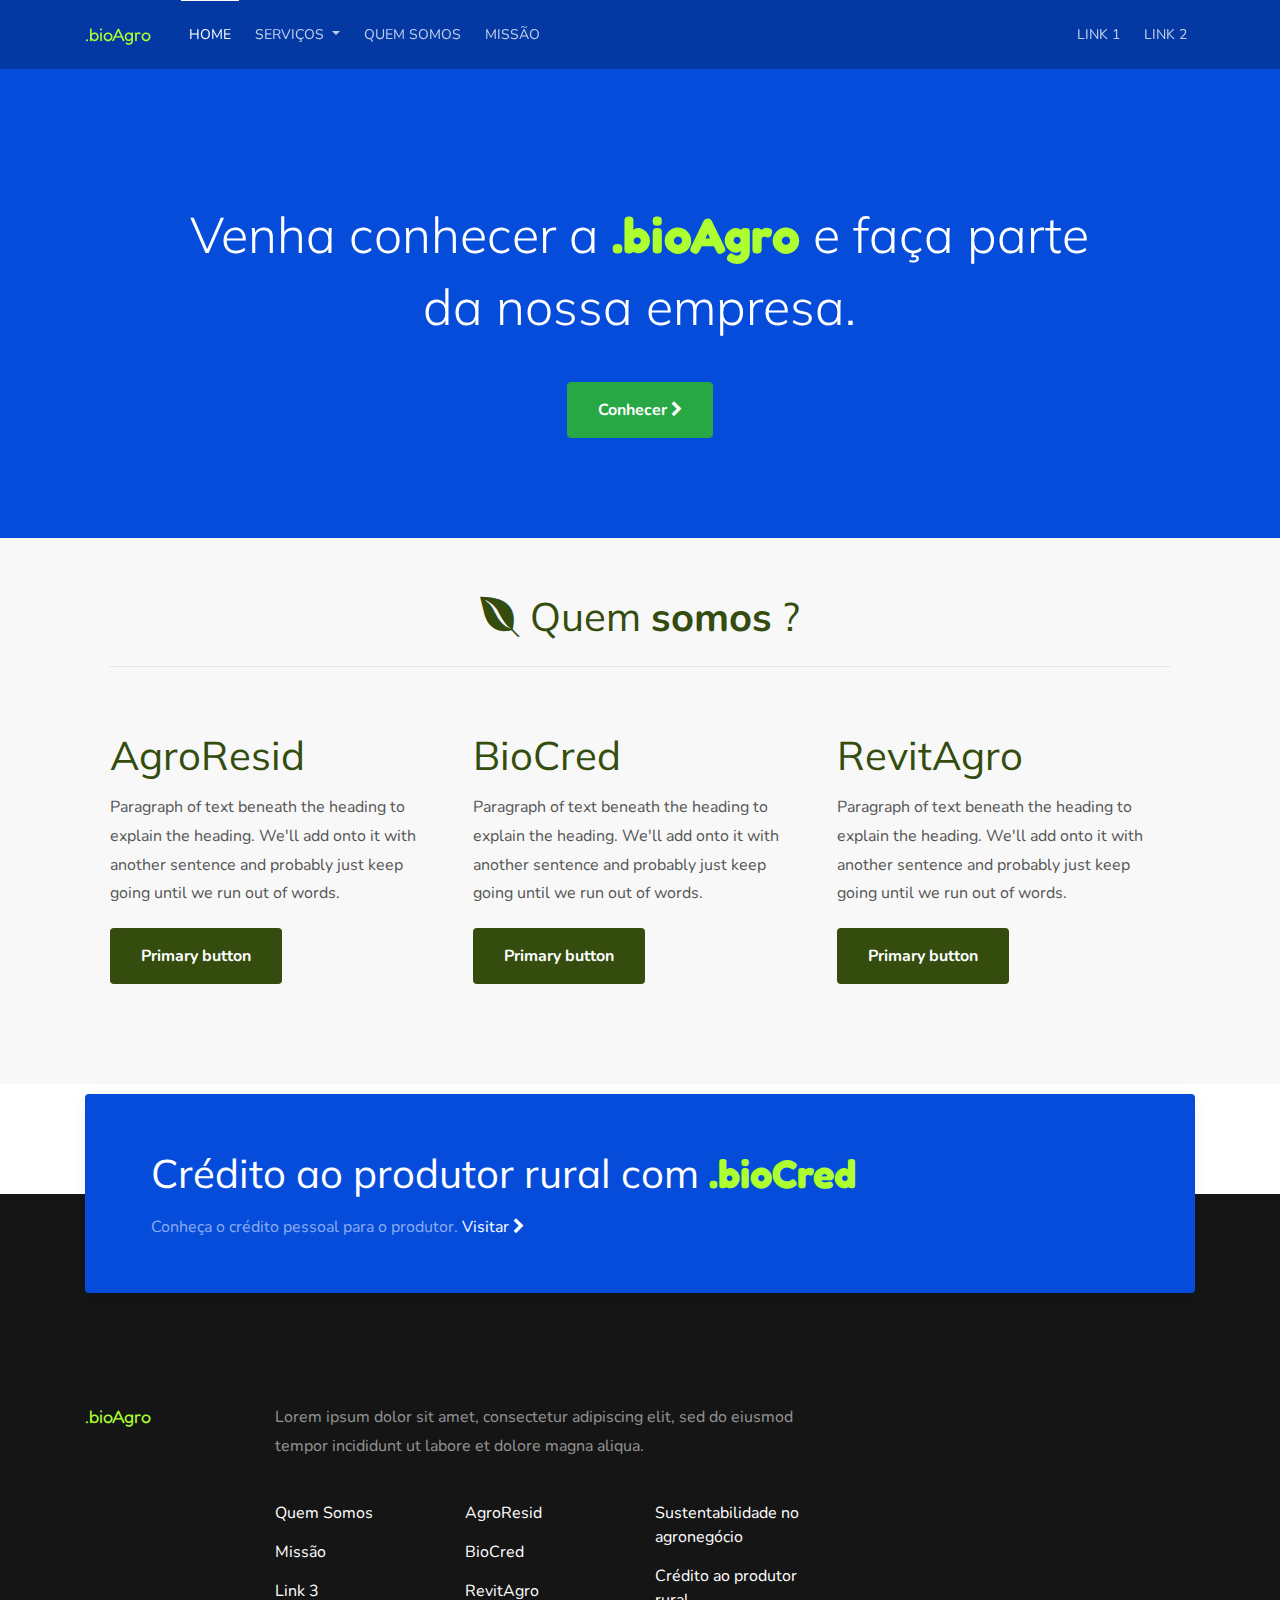
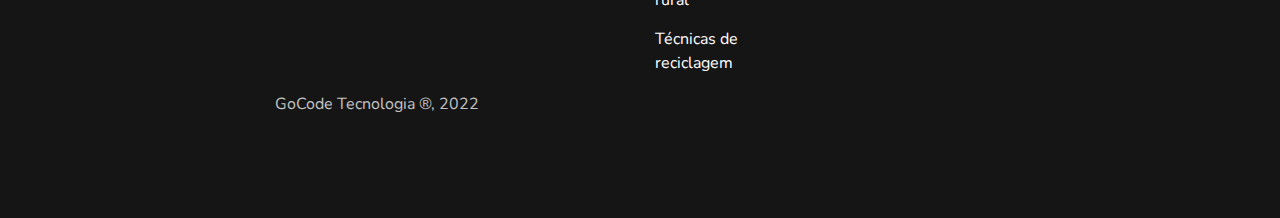
==== commit a3c3b660: "ajuste na seção features da página do index" ====
--- a/index.html
+++ b/index.html
@@ -75,12 +75,54 @@
             </div>
             <div class="row">
                 <div class="col text-center">
-                    <a href="#" class="btn btn-green">Conhecer</a>
+                    <a href="#" class="btn btn-green"><b>Conhecer</b> <i class="fa fa-chevron-right"
+                            aria-hidden="true"></i></a>
                 </div>
             </div>
         </div>
     </section>
     <!-- / hero -->
+    <!-- features -->
+    <div class="container px-4 py-5" id="hanging-icons">
+        <h2 class="pb-2 border-bottom text-center"><i class="fa fa-envira" aria-hidden="true"></i> Quem <b>somos</b> ?</h2>
+        <div class="row g-4 py-5 row-cols-1 row-cols-lg-3">
+            <div class="col d-flex align-items-start">
+                <div>
+                    <h2 class="titleFeature">AgroResid</h2>
+                    <p>Paragraph of text beneath the heading to explain the heading. We'll add onto it with another
+                        sentence and probably just keep going until we run out of words.</p>
+                    <a href="#" class="btn btn-custom">
+                        <b>Primary button</b>
+                    </a>
+                </div>
+            </div>
+            <div class="col d-flex align-items-start">
+                <div>
+                    <h2 class="titleFeature">BioCred</h2>
+                    <p>Paragraph of text beneath the heading to explain the heading. We'll add onto it with another
+                        sentence and probably just keep going until we run out of words.</p>
+                    <a href="#" class="btn btn-custom">
+                        <b>Primary button</b>
+                    </a>
+                </div>
+            </div>
+            <div class="col d-flex align-items-start">
+                <div>
+                    <h2 class="titleFeature">RevitAgro</h2>
+                    <p>Paragraph of text beneath the heading to explain the heading. We'll add onto it with another
+                        sentence and probably just keep going until we run out of words.</p>
+                    <a href="#" class="btn btn-custom">
+                        <b>Primary button</b>
+                    </a>
+                </div>
+            </div>
+        </div>
+        <!-- features 2 -->
+        
+        <!-- / features 2 -->
+    </div>
+
+    <!-- / features -->
     <!-- cta -->
     <div class="half bg-white">
         <span class="half-bg bg-dark"></span>
@@ -92,7 +134,8 @@
                             <div class="col text-white">
                                 <h2>Crédito ao produtor rural com <b><span class="hero">.bioCred</span></b></h2>
                                 <p class="lead">Conheça o crédito pessoal para o produtor.
-                                    <a href="assets/pages/biocred.html" class="text-white">Visitar <i class="fa fa-chevron-right" aria-hidden="true"></i></a>
+                                    <a href="assets/pages/biocred.html" class="text-white">Visitar <i
+                                            class="fa fa-chevron-right" aria-hidden="true"></i></a>
                                 </p>
                             </div>
                         </div>
@@ -115,21 +158,27 @@
                     <div class="row">
                         <div class="col">
                             <ul class="list-group list-group-minimal">
-                                <li class="list-group-item"><a href="assets/pages/quemsomos.html" class="link">Quem Somos</a></li>
-                                <li class="list-group-item"><a href="assets/pages/missao.html" class="link">Missão</a></li>
+                                <li class="list-group-item"><a href="assets/pages/quemsomos.html" class="link">Quem
+                                        Somos</a></li>
+                                <li class="list-group-item"><a href="assets/pages/missao.html" class="link">Missão</a>
+                                </li>
                                 <li class="list-group-item"><a href="" class="link">Link 3</a></li>
                             </ul>
                         </div>
                         <div class="col">
                             <ul class="list-group list-group-minimal">
-                                <li class="list-group-item"><a href="assets/pages/agroresid.html" class="link">AgroResid</a></li>
-                                <li class="list-group-item"><a href="assets/pages/biocred.html" class="link">BioCred</a></li>
-                                <li class="list-group-item"><a href="assets/pages/revitagro.html" class="link">RevitAgro</a></li>
+                                <li class="list-group-item"><a href="assets/pages/agroresid.html"
+                                        class="link">AgroResid</a></li>
+                                <li class="list-group-item"><a href="assets/pages/biocred.html" class="link">BioCred</a>
+                                </li>
+                                <li class="list-group-item"><a href="assets/pages/revitagro.html"
+                                        class="link">RevitAgro</a></li>
                             </ul>
                         </div>
                         <div class="col">
                             <ul class="list-group list-group-minimal">
-                                <li class="list-group-item"><a href="#" class="link">Sustentabilidade no agronegócio</a></li>
+                                <li class="list-group-item"><a href="#" class="link">Sustentabilidade no agronegócio</a>
+                                </li>
                                 <li class="list-group-item"><a href="#" class="link">Crédito ao produtor rural</a></li>
                                 <li class="list-group-item"><a href="#" class="link">Técnicas de reciclagem</a></li>
                             </ul>
--- a/assets/css/personalizacao.css
+++ b/assets/css/personalizacao.css
@@ -5,6 +5,15 @@
 }
 /* Span hero */
 .hero, .title{
-    color: greenyellow;
+    color: #adff2f;
     font-family: 'Fredoka One', cursive;
+}
+
+.pb-2, .titleFeature {
+    color: #344c0e;
+}
+
+.btn-custom{
+    background-color: #344c0e;
+    color: white;
 }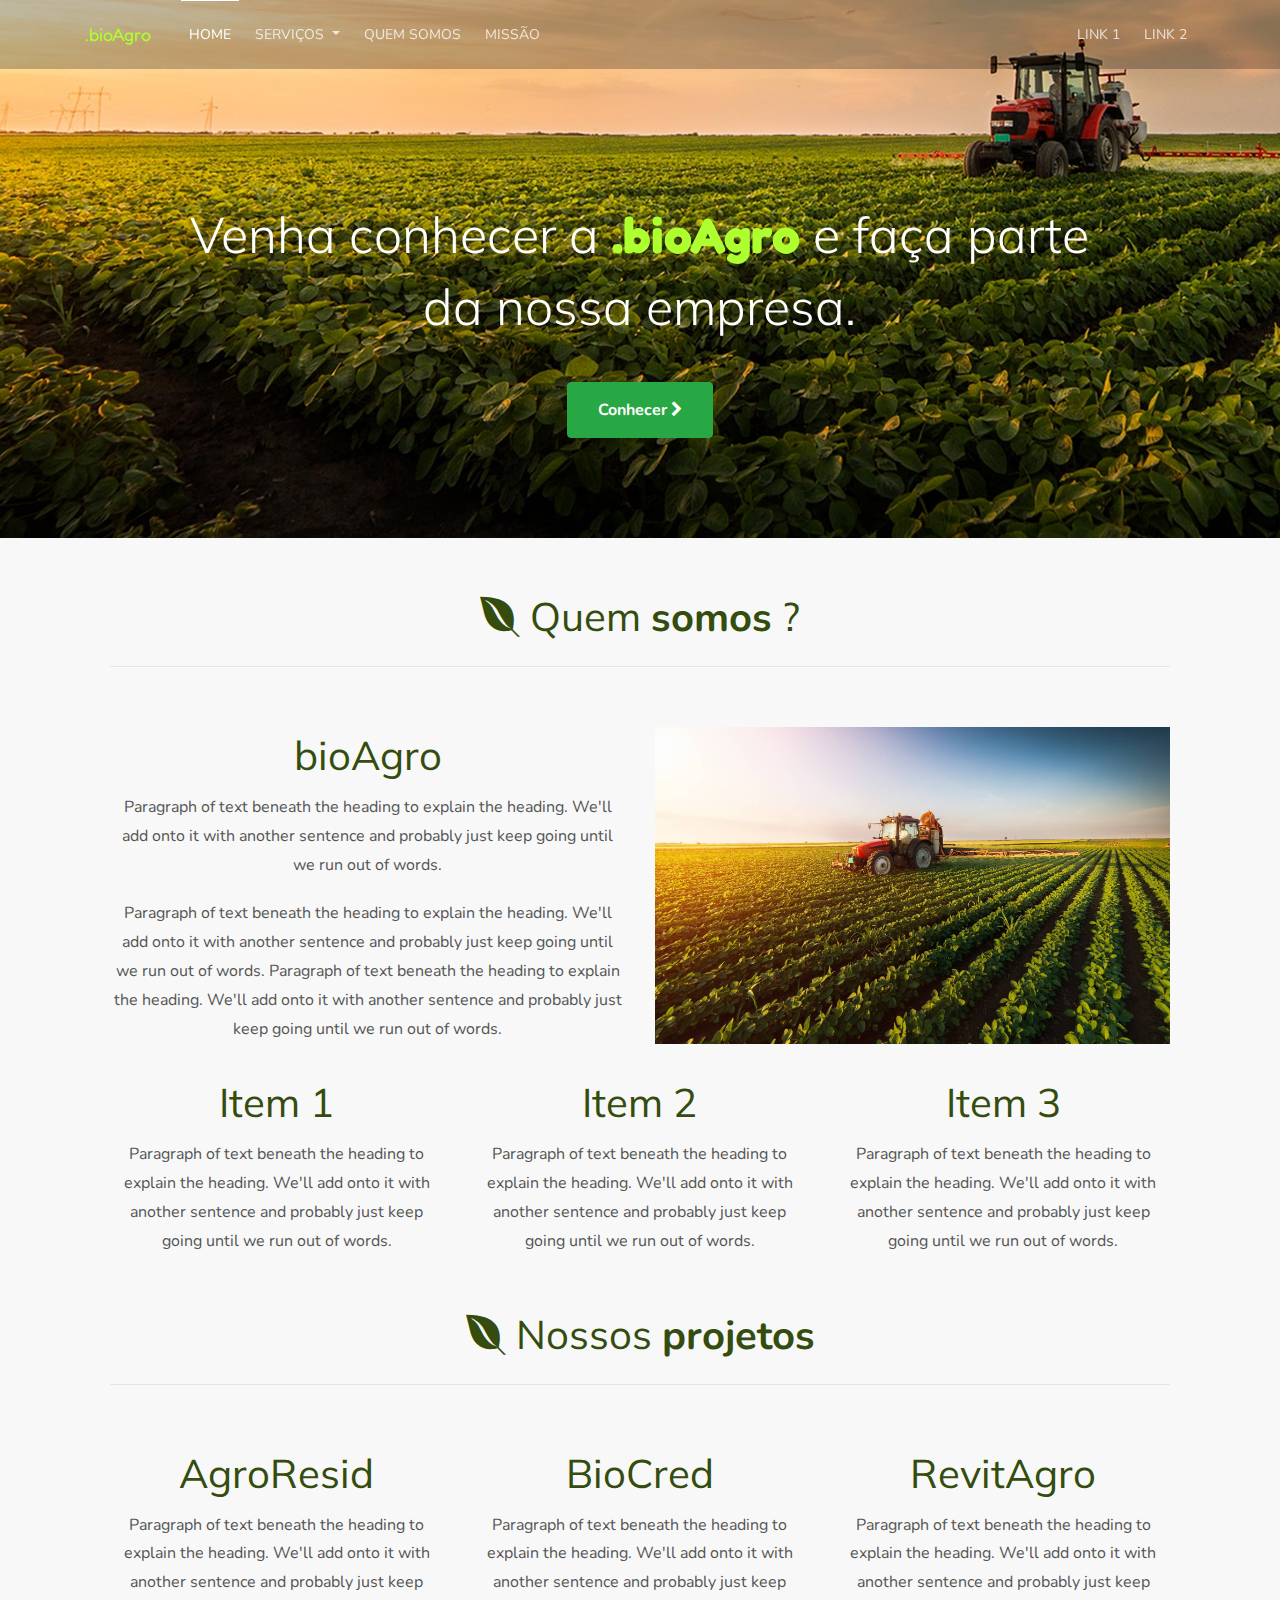
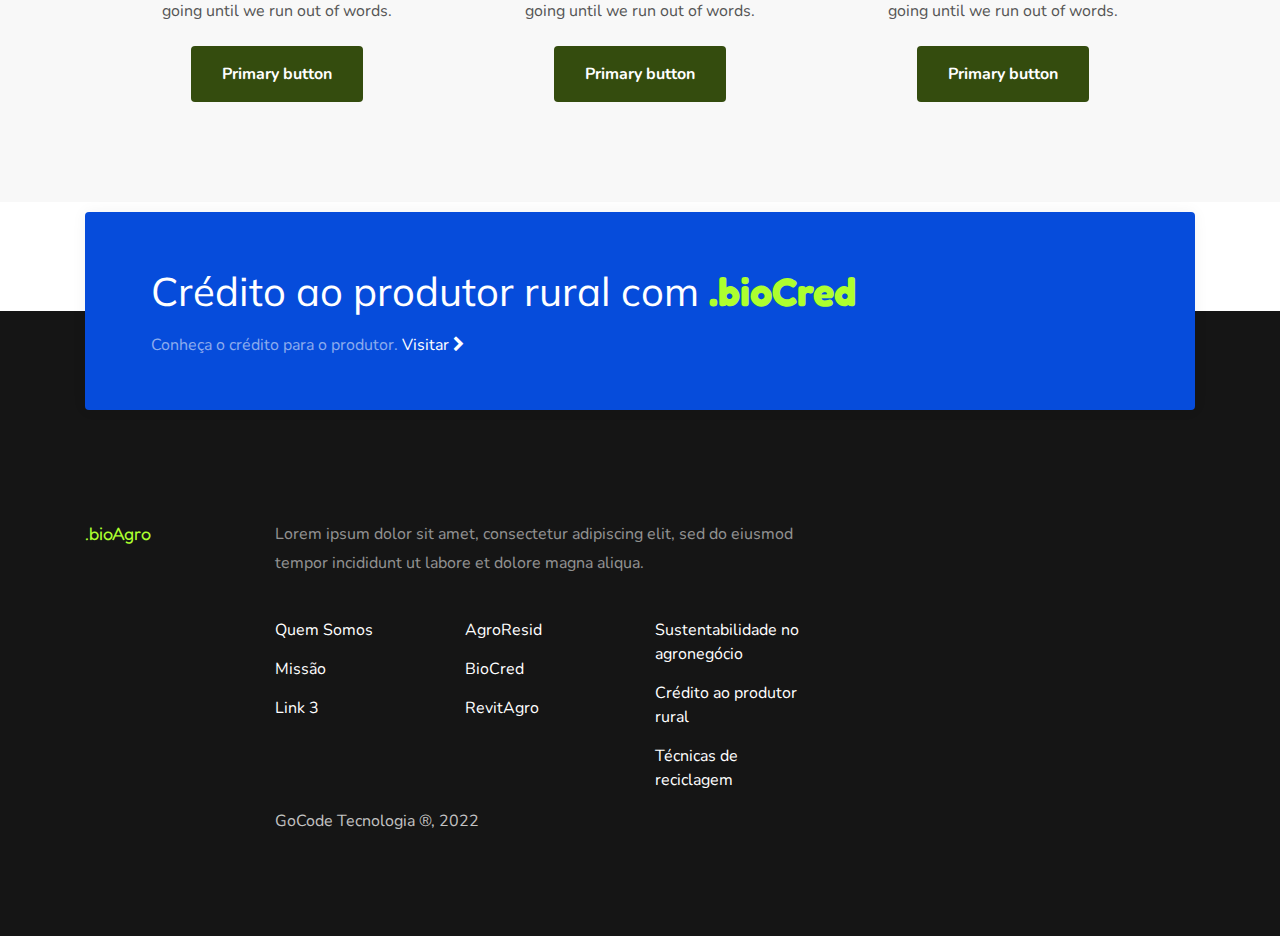
==== commit 68598584: "GABRIEL -> ajustes nos estilos CSS e no index" ====
--- a/index.html
+++ b/index.html
@@ -65,7 +65,7 @@
     </header>
     <!-- / header -->
     <!-- hero -->
-    <section class="bg-primary">
+    <section class="bg-principal">
         <div class="container">
             <div class="row justify-content-center">
                 <div class="col-lg-10 text-white text-center">
@@ -83,8 +83,49 @@
     </section>
     <!-- / hero -->
     <!-- features -->
-    <div class="container px-4 py-5" id="hanging-icons">
+    <div class="container px-4 py-5 text-center" id="hanging-icons">
         <h2 class="pb-2 border-bottom text-center"><i class="fa fa-envira" aria-hidden="true"></i> Quem <b>somos</b> ?</h2>
+        <div class="row g-4 py-5 row-cols-1 row-cols-lg-3">
+            <div class="col d-flex align-items-start col-md-6">
+                <div>
+                    <h2 class="titleFeature">bioAgro</h2>
+                    <p>Paragraph of text beneath the heading to explain the heading. We'll add onto it with another
+                        sentence and probably just keep going until we run out of words.</p>
+                    <p>Paragraph of text beneath the heading to explain the heading. We'll add onto it with another
+                        sentence and probably just keep going until we run out of words.
+                        Paragraph of text beneath the heading to explain the heading. We'll add onto it with another
+                        sentence and probably just keep going until we run out of words.</p>    
+                </div>
+            </div>
+            <div class="col d-flex align-items-start col-md-6">
+                <div>
+                    <img src="assets/images/background.jpeg" class="img-fluid" alt="Imagem da empresa bioAgro">
+                </div>
+            </div>
+            <div class="col d-flex align-items-start">
+                <div>
+                    <h2 class="titleFeature mt-3">Item 1</h2>
+                    <p>Paragraph of text beneath the heading to explain the heading. We'll add onto it with another
+                        sentence and probably just keep going until we run out of words.</p>
+                </div>
+            </div>
+            <div class="col d-flex align-items-start">
+                <div>
+                    <h2 class="titleFeature  mt-3">Item 2</h2>
+                    <p>Paragraph of text beneath the heading to explain the heading. We'll add onto it with another
+                        sentence and probably just keep going until we run out of words.</p>
+                </div>
+            </div>
+            <div class="col d-flex align-items-start">
+                <div>
+                    <h2 class="titleFeature  mt-3">Item 3</h2>
+                    <p>Paragraph of text beneath the heading to explain the heading. We'll add onto it with another
+                        sentence and probably just keep going until we run out of words.</p>
+                </div>
+            </div>
+        </div>
+        <!-- features 2 -->
+        <h2 class="pb-2 border-bottom text-center"><i class="fa fa-envira" aria-hidden="true"></i> Nossos <b>projetos</b></h2>
         <div class="row g-4 py-5 row-cols-1 row-cols-lg-3">
             <div class="col d-flex align-items-start">
                 <div>
@@ -117,8 +158,6 @@
                 </div>
             </div>
         </div>
-        <!-- features 2 -->
-        
         <!-- / features 2 -->
     </div>
 
@@ -133,7 +172,7 @@
                         <div class="row">
                             <div class="col text-white">
                                 <h2>Crédito ao produtor rural com <b><span class="hero">.bioCred</span></b></h2>
-                                <p class="lead">Conheça o crédito pessoal para o produtor.
+                                <p class="lead">Conheça o crédito para o produtor.
                                     <a href="assets/pages/biocred.html" class="text-white">Visitar <i
                                             class="fa fa-chevron-right" aria-hidden="true"></i></a>
                                 </p>
--- a/assets/css/personalizacao.css
+++ b/assets/css/personalizacao.css
@@ -16,4 +16,15 @@
 .btn-custom{
     background-color: #344c0e;
     color: white;
+}
+
+.btn-custom:hover{
+    background-color: #172206;
+    color: white;
+}
+
+/* BG CLASSE ESTILIZACAO */
+.bg-principal{
+    background-image: url("../images/background-img.jpg");
+    background-size: cover;
 }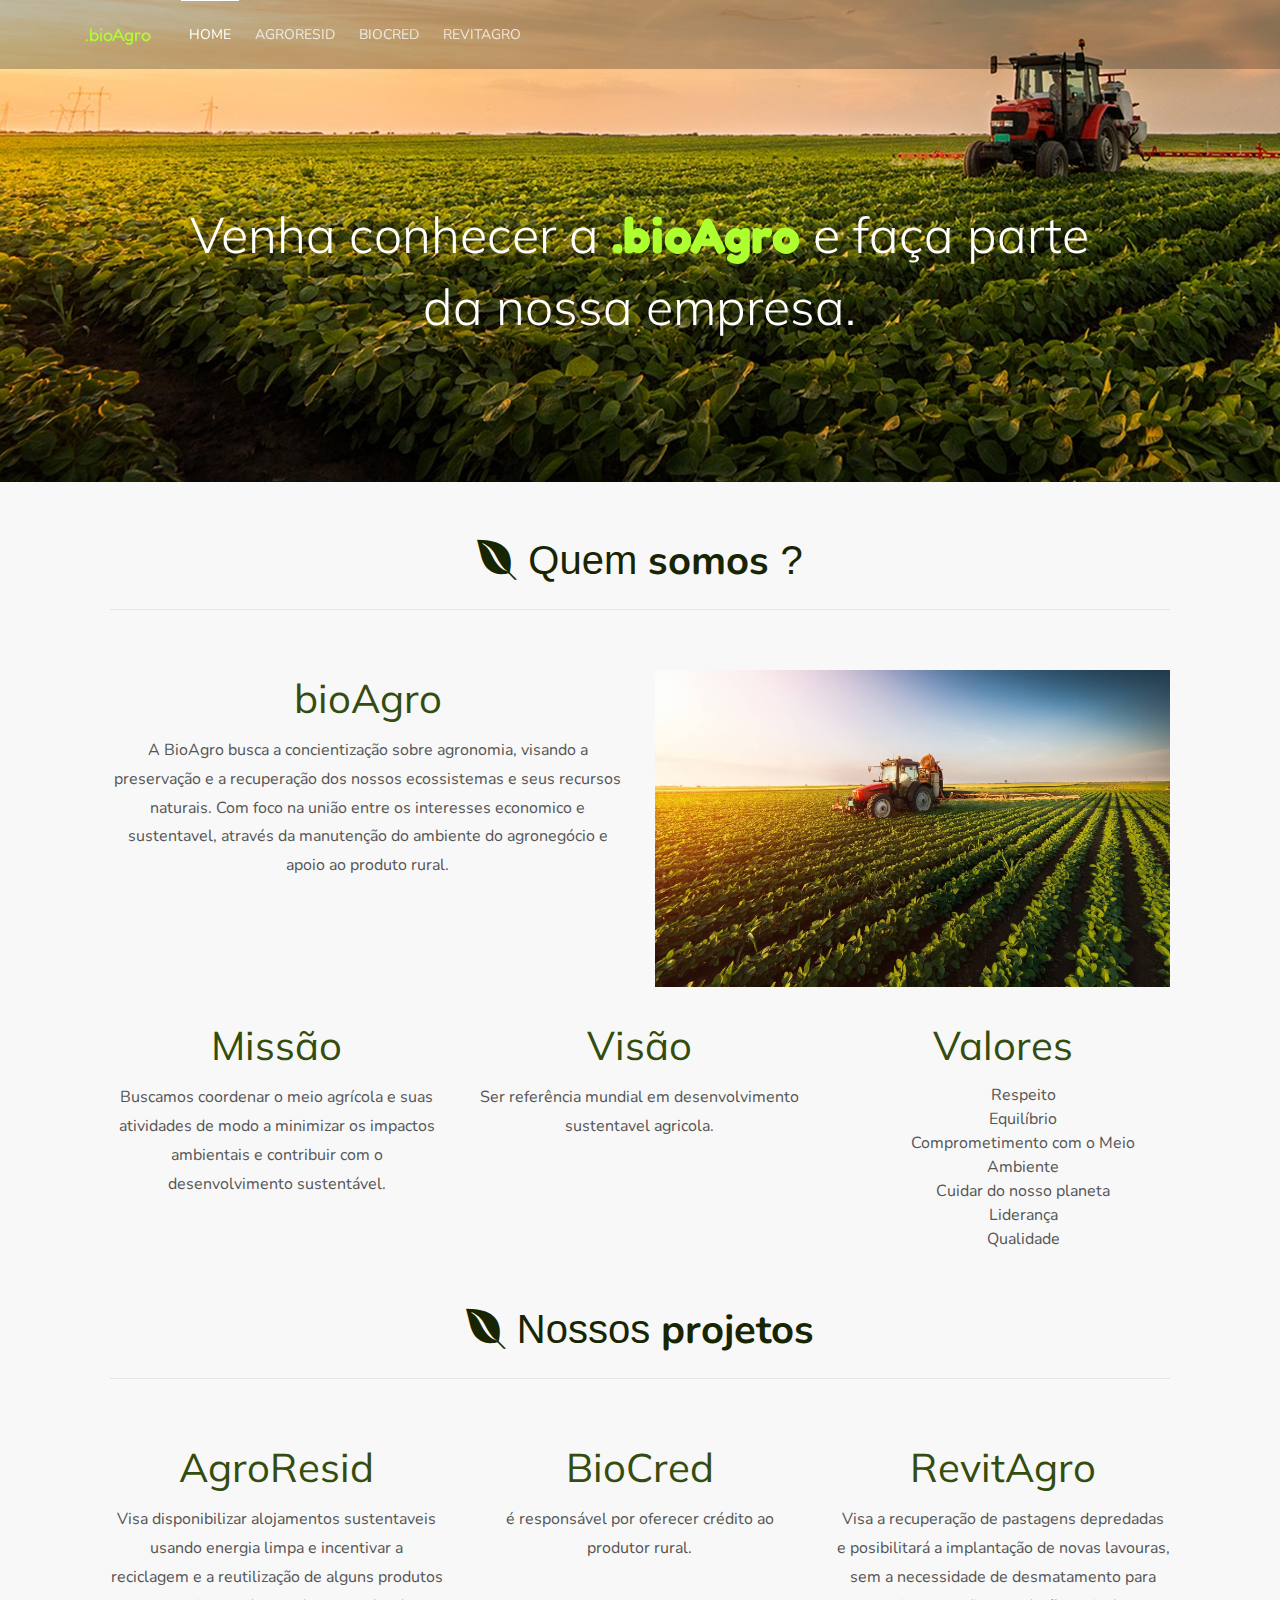
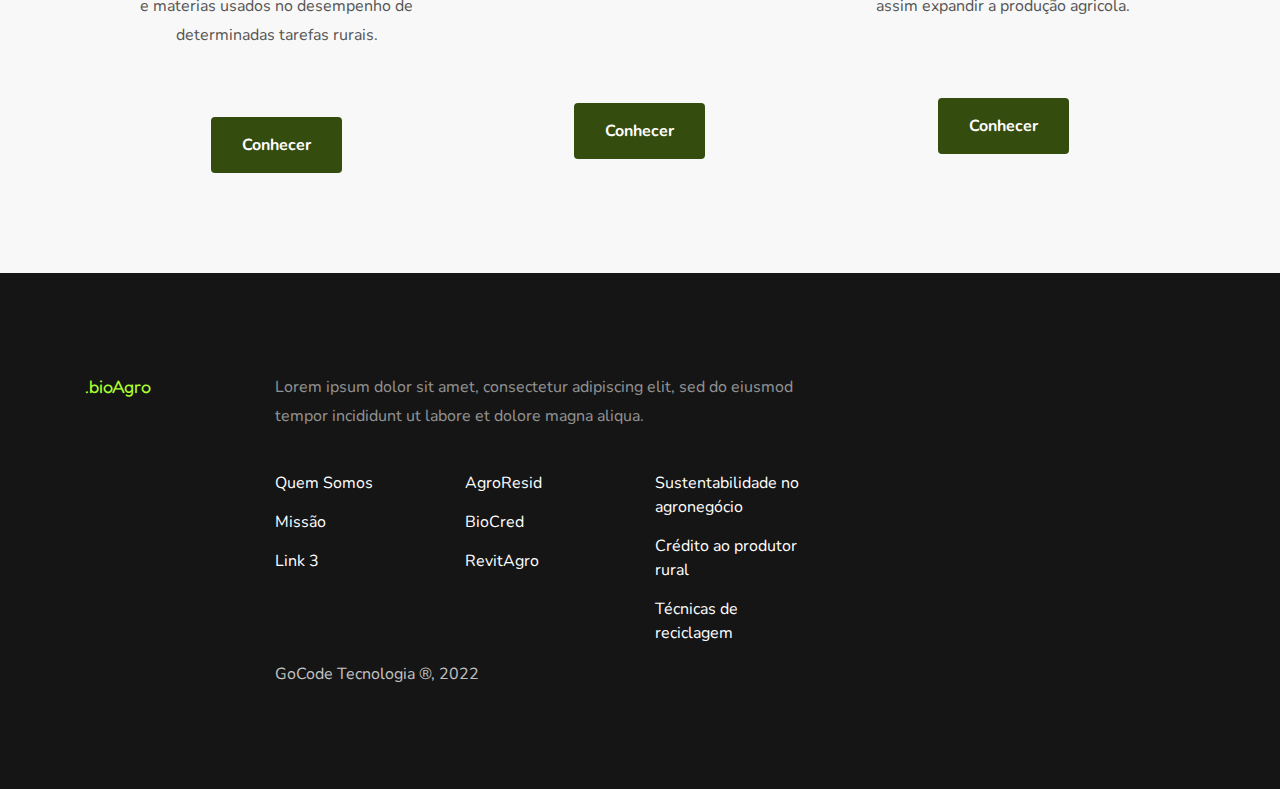
==== commit 62783f1d: "alteração na navbar." ====
--- a/index.html
+++ b/index.html
@@ -20,45 +20,32 @@
         <div class="container">
             <div class="row">
                 <nav class="navbar navbar-expand-lg navbar-dark">
-                    <a href="" class="navbar-brand"><span class="title">.bioAgro</span></a>
+                    <a href="#" class="navbar-brand"><span class="title">.bioAgro</span></a>
                     <button class="navbar-toggler" type="button" data-toggle="collapse"
                         data-target="#navbarSupportedContent" aria-controls="navbarSupportedContent"
                         aria-expanded="false" aria-label="Toggle navigation">
                         <span class="navbar-toggler-icon"></span>
                     </button>
-
-                    <div class="collapse navbar-collapse" id="navbarSupportedContent">
-                        <ul class="navbar-nav mr-auto">
-                            <li class="nav-item">
-                                <a class="nav-link active" href="#">Home</span></a>
-                            </li>
-                            <li class="nav-item dropdown">
-                                <a class="nav-link dropdown-toggle" href="#" id="dropdown-1" role="button"
-                                    data-toggle="dropdown" aria-haspopup="true" aria-expanded="false">
-                                    Serviços
-                                </a>
-                                <div class="dropdown-menu" aria-labelledby="dropdown-1">
-                                    <a class="dropdown-item" href="assets/pages/agroresid.html">AgroResid</a>
-                                    <a class="dropdown-item" href="assets/pages/biocred.html">BioCred</a>
-                                    <a class="dropdown-item" href="assets/pages/revitagro.html">RevitAgro</a>
-                                </div>
-                            </li>
-                            <li class="nav-item">
-                                <a class="nav-link" href="asssets/pages/quemsomos.html">Quem somos</span></a>
-                            </li>
-                            <li class="nav-item">
-                                <a class="nav-link" href="asssets/pages/missao.html">Missão</span></a>
-                            </li>
-                        </ul>
-                        <ul class="navbar-nav">
-                            <li class="nav-item">
-                                <a class="nav-link" href="#">Link 1</a>
-                            </li>
-                            <li class="nav-item">
-                                <a class="nav-link" href="#">Link 2</a>
-                            </li>
-                        </ul>
-                    </div>
+    
+                        <div class="collapse navbar-collapse" id="navbarSupportedContent">
+                            <ul class="navbar-nav mr-auto">
+                                <li class="nav-item">
+                                    <a class="nav-link active" href="#">Home</span></a>
+                                </li>
+                                <li class="nav-item">
+                                    <a class="nav-link " href="assets/pages/agroresid.html">AgroResid</span></a>
+                                </li>
+    
+                                <li class="nav-item">
+                                    <a class="nav-link" href="assets/pages/biocred.html">BioCred</span></a>
+                                </li>
+    
+                                <li class="nav-item">
+                                    <a class="nav-link" href="assets/pages/revitagro.html">RevitAgro</span></a>
+                                </li>
+                            </ul>
+                        </div>
+                    </nav>
                 </nav>
             </div>
         </div>
@@ -74,27 +61,25 @@
                 </div>
             </div>
             <div class="row">
-                <div class="col text-center">
+                <!-- <div class="col text-center">
                     <a href="#" class="btn btn-green"><b>Conhecer</b> <i class="fa fa-chevron-right"
                             aria-hidden="true"></i></a>
-                </div>
+                </div> -->
             </div>
         </div>
     </section>
     <!-- / hero -->
     <!-- features -->
     <div class="container px-4 py-5 text-center" id="hanging-icons">
-        <h2 class="pb-2 border-bottom text-center"><i class="fa fa-envira" aria-hidden="true"></i> Quem <b>somos</b> ?</h2>
+        <h2 class="topicos pb-2 border-bottom text-center"><i class="fa fa-envira" aria-hidden="true"></i> Quem <b>somos</b> ?</h2>
         <div class="row g-4 py-5 row-cols-1 row-cols-lg-3">
             <div class="col d-flex align-items-start col-md-6">
                 <div>
                     <h2 class="titleFeature">bioAgro</h2>
-                    <p>Paragraph of text beneath the heading to explain the heading. We'll add onto it with another
-                        sentence and probably just keep going until we run out of words.</p>
-                    <p>Paragraph of text beneath the heading to explain the heading. We'll add onto it with another
-                        sentence and probably just keep going until we run out of words.
-                        Paragraph of text beneath the heading to explain the heading. We'll add onto it with another
-                        sentence and probably just keep going until we run out of words.</p>    
+                    <p>A BioAgro busca a concientização sobre agronomia, visando a preservação e a recuperação 
+                        dos nossos ecossistemas e seus recursos naturais. Com foco na união entre os interesses
+                        economico e sustentavel, através da manutenção do ambiente do agronegócio e apoio ao produto rural.
+                    </p>    
                 </div>
             </div>
             <div class="col d-flex align-items-start col-md-6">
@@ -104,56 +89,68 @@
             </div>
             <div class="col d-flex align-items-start">
                 <div>
-                    <h2 class="titleFeature mt-3">Item 1</h2>
-                    <p>Paragraph of text beneath the heading to explain the heading. We'll add onto it with another
-                        sentence and probably just keep going until we run out of words.</p>
-                </div>
-            </div>
-            <div class="col d-flex align-items-start">
-                <div>
-                    <h2 class="titleFeature  mt-3">Item 2</h2>
-                    <p>Paragraph of text beneath the heading to explain the heading. We'll add onto it with another
-                        sentence and probably just keep going until we run out of words.</p>
-                </div>
-            </div>
-            <div class="col d-flex align-items-start">
-                <div>
-                    <h2 class="titleFeature  mt-3">Item 3</h2>
-                    <p>Paragraph of text beneath the heading to explain the heading. We'll add onto it with another
-                        sentence and probably just keep going until we run out of words.</p>
+                    <h2 class="titleFeature mt-3"> Missão</h2>
+                    <p>Buscamos coordenar o meio agrícola e suas atividades de modo a minimizar os impactos ambientais e contribuir com o
+                        desenvolvimento sustentável.
+                    </p>
+                </div>
+            </div>
+            <div class="col d-flex align-items-start">
+                <div>
+                    <h2 class="titleFeature  mt-3">Visão</h2>
+                    <p>Ser referência mundial em desenvolvimento sustentavel agricola.</p>
+                </div>
+            </div>
+            <div class="col d-flex align-items-start">
+                <div>
+                    <h2 class="titleFeature  mt-3">Valores</h2>
+                    <ul>                       
+                        <li>Respeito</li>
+                        <li>Equilíbrio</li>
+                        <li>Comprometimento com o Meio Ambiente</li>
+                        <li>Cuidar do nosso planeta</li>
+                         <li>Liderança</li>
+                        <li>Qualidade</li>
+
+
+                    </ul>
                 </div>
             </div>
         </div>
         <!-- features 2 -->
-        <h2 class="pb-2 border-bottom text-center"><i class="fa fa-envira" aria-hidden="true"></i> Nossos <b>projetos</b></h2>
+        <h2 class="topicos pb-2 border-bottom text-center"><i class="fa fa-envira" aria-hidden="true"></i> Nossos <b>projetos</b></h2>
         <div class="row g-4 py-5 row-cols-1 row-cols-lg-3">
             <div class="col d-flex align-items-start">
                 <div>
                     <h2 class="titleFeature">AgroResid</h2>
-                    <p>Paragraph of text beneath the heading to explain the heading. We'll add onto it with another
-                        sentence and probably just keep going until we run out of words.</p>
-                    <a href="#" class="btn btn-custom">
-                        <b>Primary button</b>
+                    <p>Visa disponibilizar alojamentos sustentaveis usando energia limpa e incentivar a reciclagem
+                        e a reutilização de alguns produtos e materias usados no desempenho de determinadas tarefas rurais.
+                    </p>
+                    <br><br>
+                    <a href="assets/pages/agroresid.html" class="btn btn-custom">
+                        <b>Conhecer</b>
                     </a>
                 </div>
             </div>
             <div class="col d-flex align-items-start">
                 <div>
                     <h2 class="titleFeature">BioCred</h2>
-                    <p>Paragraph of text beneath the heading to explain the heading. We'll add onto it with another
-                        sentence and probably just keep going until we run out of words.</p>
-                    <a href="#" class="btn btn-custom">
-                        <b>Primary button</b>
+                    <p>é responsável por oferecer crédito ao produtor rural.</p>
+                    <br><br><br><br><br>
+                    <a href="assets/pages/biocred.html" class="btn btn-custom">
+                        <b>Conhecer</b>
                     </a>
                 </div>
             </div>
             <div class="col d-flex align-items-start">
                 <div>
                     <h2 class="titleFeature">RevitAgro</h2>
-                    <p>Paragraph of text beneath the heading to explain the heading. We'll add onto it with another
-                        sentence and probably just keep going until we run out of words.</p>
-                    <a href="#" class="btn btn-custom">
-                        <b>Primary button</b>
+                    <p> Visa a recuperação de pastagens depredadas e posibilitará a implantação de novas
+                        lavouras, sem a necessidade de desmatamento para assim expandir a produção agricola. 
+                        <br><br><br>
+                    </p>
+                    <a href="assets/pages/revitagro.html" class="btn btn-custom">
+                        <b>Conhecer</b>
                     </a>
                 </div>
             </div>
@@ -163,26 +160,8 @@
 
     <!-- / features -->
     <!-- cta -->
-    <div class="half bg-white">
-        <span class="half-bg bg-dark"></span>
-        <div class="container">
-            <div class="row">
-                <div class="col">
-                    <div class="cta boxed no-border bg-primary p-3 p-md-5">
-                        <div class="row">
-                            <div class="col text-white">
-                                <h2>Crédito ao produtor rural com <b><span class="hero">.bioCred</span></b></h2>
-                                <p class="lead">Conheça o crédito para o produtor.
-                                    <a href="assets/pages/biocred.html" class="text-white">Visitar <i
-                                            class="fa fa-chevron-right" aria-hidden="true"></i></a>
-                                </p>
-                            </div>
-                        </div>
-                    </div>
-                </div>
-            </div>
-        </div>
-    </div>
+    
+
     <!-- / cta -->
     <!-- footer -->
     <footer class="bg-dark">
--- a/assets/css/style.css
+++ b/assets/css/style.css
@@ -47,6 +47,7 @@
   -webkit-text-size-adjust: 100%;
   -webkit-tap-highlight-color: rgba(0, 0, 0, 0); }
 
+
 article, aside, figcaption, figure, footer, header, hgroup, main, nav, section {
   display: block; }
 
@@ -60,8 +61,12 @@
   text-align: left;
   background-color: #f8f8f8; }
 
-[tabindex="-1"]:focus {
-  outline: 0 !important; }
+ ul li {
+  display: flex;
+  flex-direction: column;
+  justify-content: baseline;
+}
+
 
 hr {
   box-sizing: content-box;
@@ -92,8 +97,7 @@
 ol,
 ul,
 dl {
-  margin-top: 0;
-  margin-bottom: 1rem; }
+  margin-top: 0;}
 
 ol ol,
 ul ul,
@@ -5699,7 +5703,7 @@
 
 .pb-2,
 .py-2 {
-  padding-bottom: 1.25rem !important; }
+  padding-bottom: 1.25rem !important;}
 
 .pl-2,
 .px-2 {
@@ -7946,7 +7950,8 @@
   text-align: right !important; }
 
 .text-center {
-  text-align: center !important; }
+  text-align: center !important;
+}
 
 @media (min-width: 576px) {
   .text-sm-left {
@@ -9491,7 +9496,6 @@
 [class^="icon-"], [class*=" icon-"] {
   /* use !important to prevent issues with browser extensions that change fonts */
   font-family: 'icomoon' !important;
-  speak: none;
   font-style: normal;
   font-weight: normal;
   font-variant: normal;
@@ -12978,7 +12982,7 @@
   border-radius: 0.25rem;
   position: relative;
   overflow: hidden;
-  -webkit-mask-image: -webkit-radial-gradient(white, black); }
+ }
   .photo img {
     width: 100%; }
   .photo a {
@@ -13037,18 +13041,6 @@
   background-size: cover;
   background-position: center;
   z-index: -1; }
-  .image[class*="-gradient-vertical"] {
-    -webkit-mask-image: -webkit-gradient(linear, left top, left bottom, from(rgba(0, 0, 0, 0.2)), to(rgba(0, 0, 0, 0))); }
-  .image[class*="-gradient-vertical-invert"] {
-    -webkit-mask-image: -webkit-gradient(linear, left top, left bottom, from(rgba(0, 0, 0, 0)), to(rgba(0, 0, 0, 0.2))); }
-  .image[class*="-overlay"]::after {
-    position: absolute;
-    top: 0;
-    right: 0;
-    bottom: 0;
-    left: 0;
-    content: "";
-    background: rgba(0, 0, 0, 0.55); }
 
 .no-cssmask .image[class*="-gradient-vertical"], .no-cssmask .image[class*="-gradient-vertical-invert"] {
   display: none; }
@@ -16948,9 +16940,7 @@
     z-index: -1; }
   .log:not(:first-child) {
     margin-top: 30px; }
-    .log:not(:first-child)::before {
-      height: calc(100% + $grid-gutter-width);
-      top: -30px; }
+
   .log .accordion {
     text-align: left; }
 
--- a/assets/css/personalizacao.css
+++ b/assets/css/personalizacao.css
@@ -22,9 +22,43 @@
     background-color: #172206;
     color: white;
 }
+.div-img-texto{
+    display: flex;
+    flex-direction: column;
+
+}
+.img-texto{
+    width: 400px;
+    height: 400px;
+    border-style: solid;
+    padding: 0 0 1px;
+}
+.img-textoUltimo{
+    width: 400px;
+    height: 400px;
+    border-style: solid;
+}
+
+.topicos {
+    font-family: 'Lucida Sans', 'Lucida Sans Regular', 'Lucida Grande', 'Lucida Sans Unicode', Geneva, Verdana, sans-serif;
+    color: #182502;
+}
 
 /* BG CLASSE ESTILIZACAO */
 .bg-principal{
     background-image: url("../images/background-img.jpg");
     background-size: cover;
-}+
+}
+.bg-principalAgroResid{
+    background-image: url("../images/RevitAgro.jpg");
+    background-size: cover;
+}
+.bg-principalBioCred{
+    background-image: url("../images/RevitAgro.jpg");
+    background-size: cover;
+}
+.bg-principalRevitAgro{
+    background-image: url("../images/RevitAgro.jpg");
+    background-size: cover;
+}
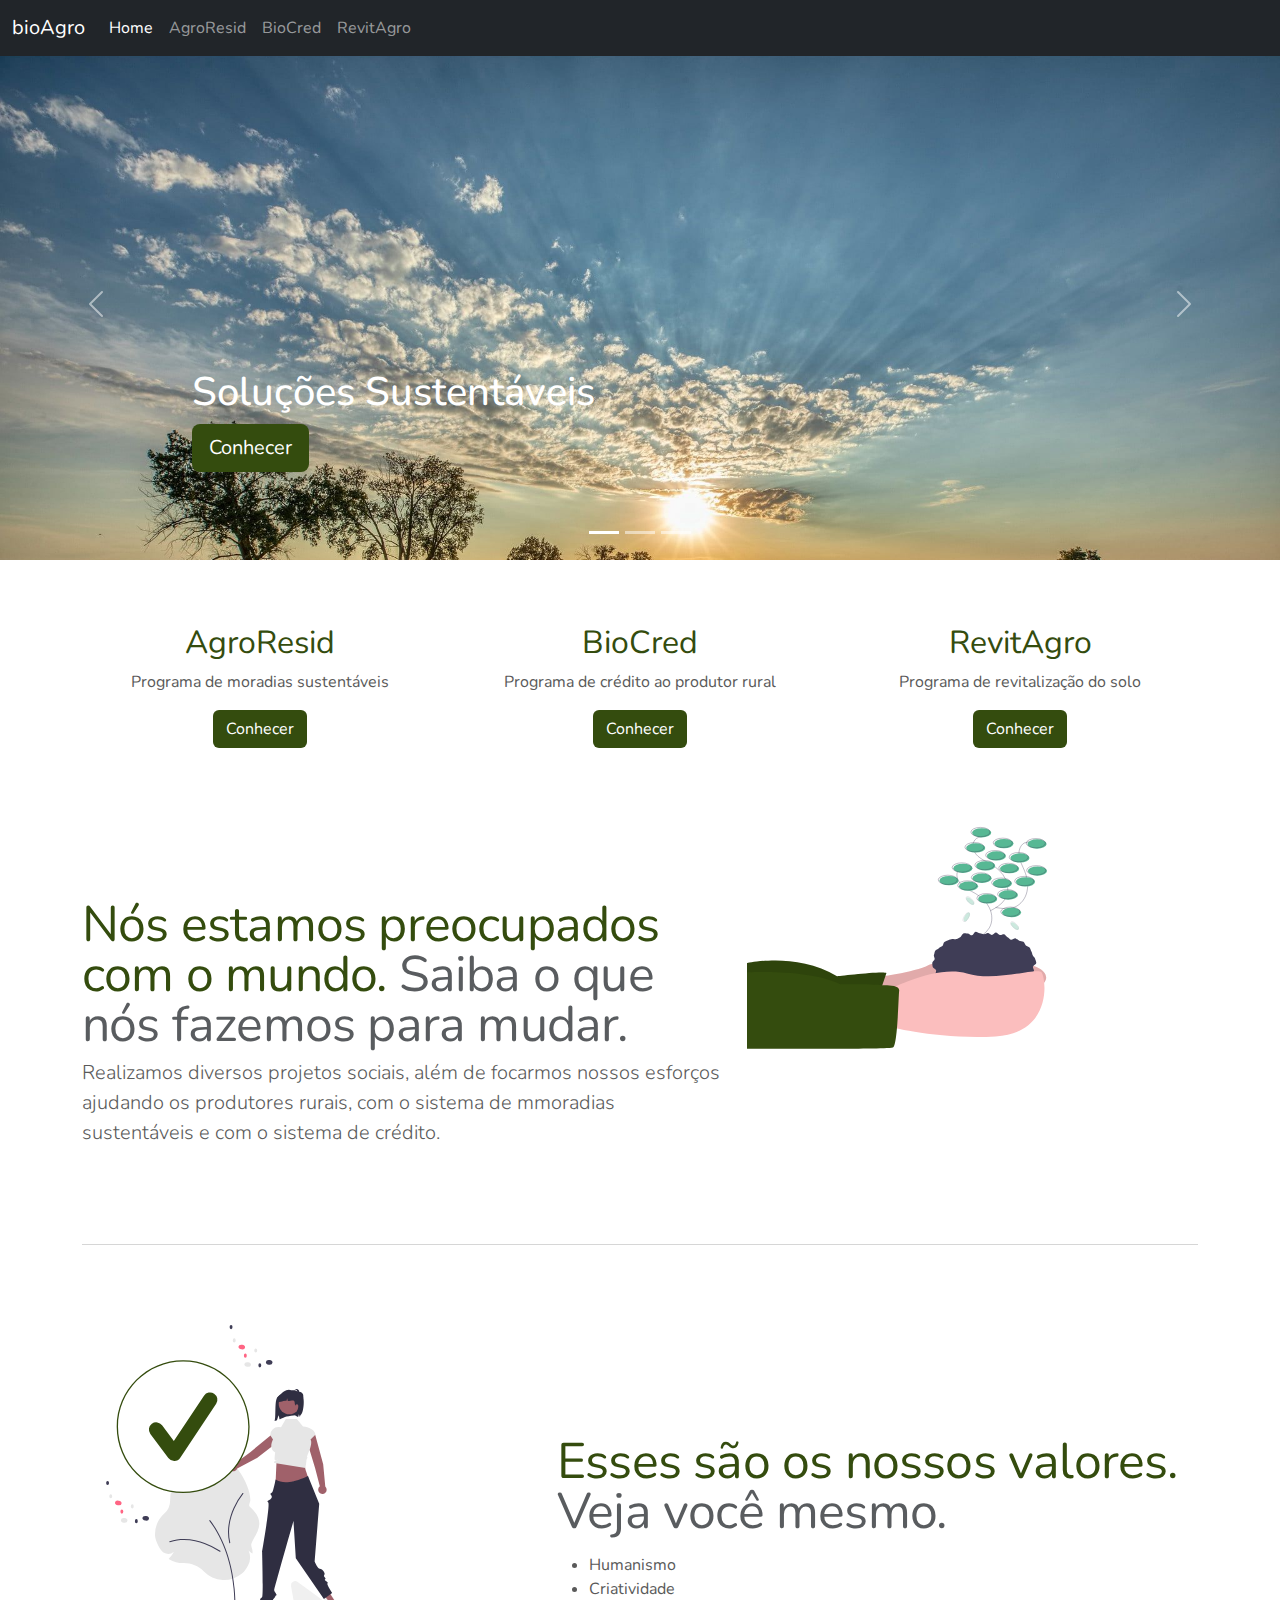
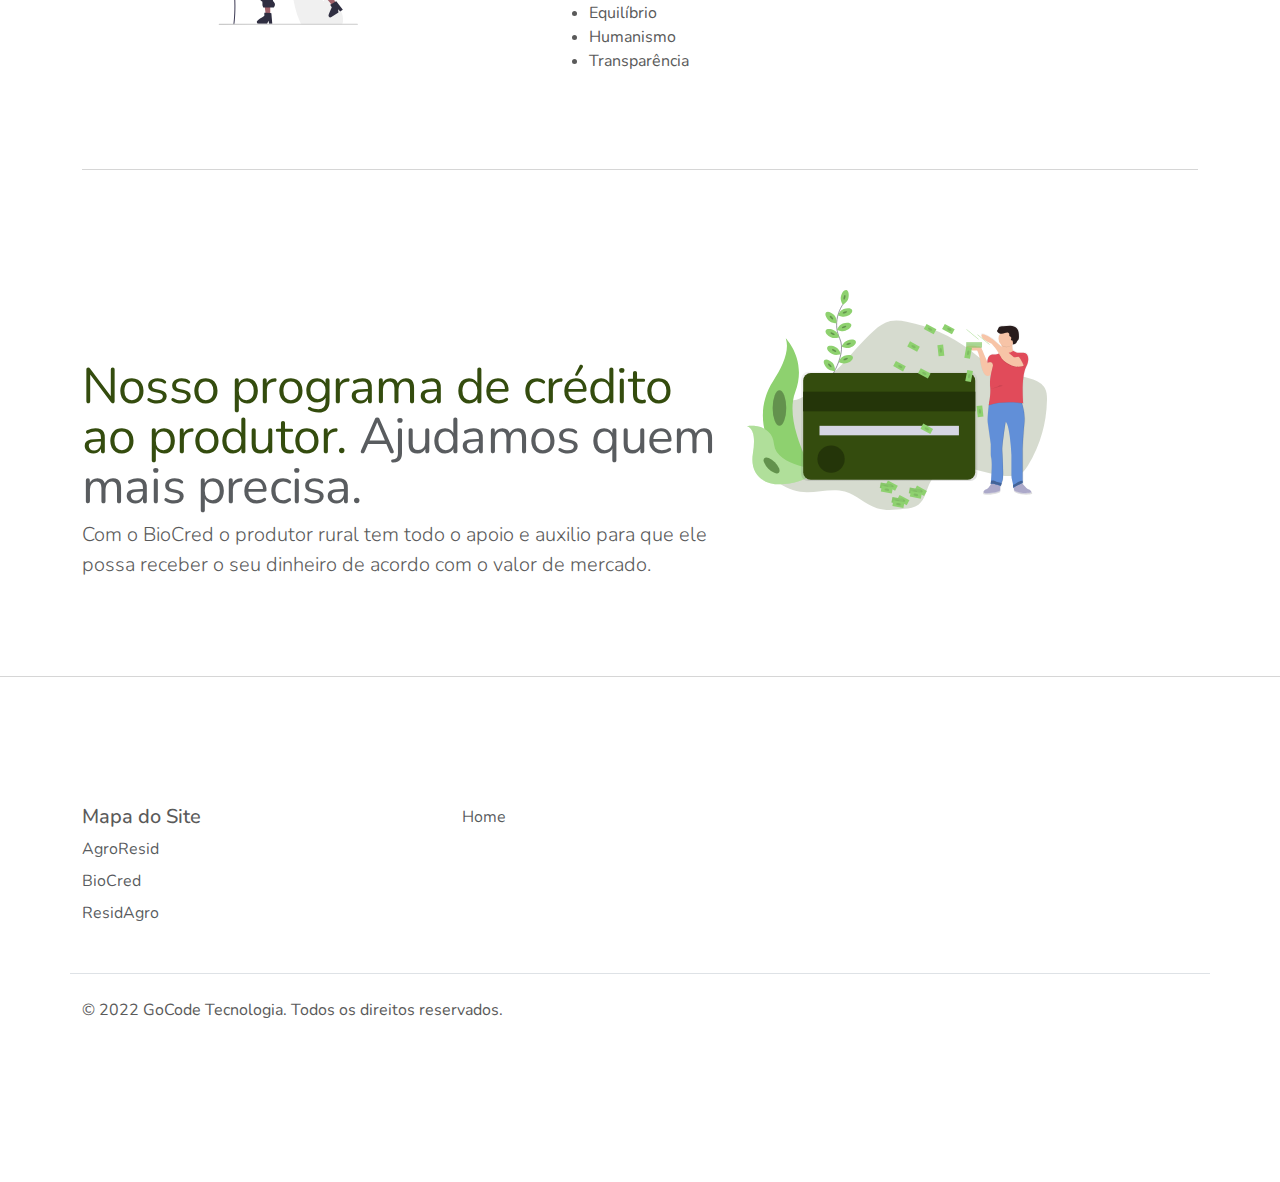
==== commit 1eb0fc61: "Site APS" ====
--- a/index.html
+++ b/index.html
@@ -1,215 +1,238 @@
-<!DOCTYPE html>
-<html lang="pt-br">
-
-<head>
-    <meta charset="UTF-8">
-    <meta http-equiv="X-UA-Compatible" content="IE=edge">
-    <meta name="viewport" content="width=device-width, initial-scale=1.0">
-    <!-- Bootstrap e CSS -->
-    <link rel="stylesheet" href="assets/css/vendor.css" />
-    <link rel="stylesheet" href="assets/css/style.css" />
-    <link rel="stylesheet" href="assets/css/personalizacao.css" />
-    <!-- Fonts e Google Fonts -->
-    <link rel="stylesheet" href="https://cdnjs.cloudflare.com/ajax/libs/font-awesome/4.7.0/css/font-awesome.min.css">
-    <title>bioAgro - Soluções Sustentáveis</title>
-</head>
-
-<body>
-    <!-- header -->
-    <header class="header header-sticky header-transparent">
-        <div class="container">
-            <div class="row">
-                <nav class="navbar navbar-expand-lg navbar-dark">
-                    <a href="#" class="navbar-brand"><span class="title">.bioAgro</span></a>
-                    <button class="navbar-toggler" type="button" data-toggle="collapse"
-                        data-target="#navbarSupportedContent" aria-controls="navbarSupportedContent"
-                        aria-expanded="false" aria-label="Toggle navigation">
-                        <span class="navbar-toggler-icon"></span>
-                    </button>
-    
-                        <div class="collapse navbar-collapse" id="navbarSupportedContent">
-                            <ul class="navbar-nav mr-auto">
-                                <li class="nav-item">
-                                    <a class="nav-link active" href="#">Home</span></a>
-                                </li>
-                                <li class="nav-item">
-                                    <a class="nav-link " href="assets/pages/agroresid.html">AgroResid</span></a>
-                                </li>
-    
-                                <li class="nav-item">
-                                    <a class="nav-link" href="assets/pages/biocred.html">BioCred</span></a>
-                                </li>
-    
-                                <li class="nav-item">
-                                    <a class="nav-link" href="assets/pages/revitagro.html">RevitAgro</span></a>
-                                </li>
-                            </ul>
-                        </div>
-                    </nav>
-                </nav>
-            </div>
-        </div>
-    </header>
-    <!-- / header -->
-    <!-- hero -->
-    <section class="bg-principal">
-        <div class="container">
-            <div class="row justify-content-center">
-                <div class="col-lg-10 text-white text-center">
-                    <h1 class="font-weight-light">Venha conhecer a <b><span class="hero">.bioAgro</span></b> e faça
-                        parte da nossa empresa.</h1>
-                </div>
-            </div>
-            <div class="row">
-                <!-- <div class="col text-center">
-                    <a href="#" class="btn btn-green"><b>Conhecer</b> <i class="fa fa-chevron-right"
-                            aria-hidden="true"></i></a>
-                </div> -->
-            </div>
-        </div>
-    </section>
-    <!-- / hero -->
-    <!-- features -->
-    <div class="container px-4 py-5 text-center" id="hanging-icons">
-        <h2 class="topicos pb-2 border-bottom text-center"><i class="fa fa-envira" aria-hidden="true"></i> Quem <b>somos</b> ?</h2>
-        <div class="row g-4 py-5 row-cols-1 row-cols-lg-3">
-            <div class="col d-flex align-items-start col-md-6">
-                <div>
-                    <h2 class="titleFeature">bioAgro</h2>
-                    <p>A BioAgro busca a concientização sobre agronomia, visando a preservação e a recuperação 
-                        dos nossos ecossistemas e seus recursos naturais. Com foco na união entre os interesses
-                        economico e sustentavel, através da manutenção do ambiente do agronegócio e apoio ao produto rural.
-                    </p>    
-                </div>
-            </div>
-            <div class="col d-flex align-items-start col-md-6">
-                <div>
-                    <img src="assets/images/background.jpeg" class="img-fluid" alt="Imagem da empresa bioAgro">
-                </div>
-            </div>
-            <div class="col d-flex align-items-start">
-                <div>
-                    <h2 class="titleFeature mt-3"> Missão</h2>
-                    <p>Buscamos coordenar o meio agrícola e suas atividades de modo a minimizar os impactos ambientais e contribuir com o
-                        desenvolvimento sustentável.
-                    </p>
-                </div>
-            </div>
-            <div class="col d-flex align-items-start">
-                <div>
-                    <h2 class="titleFeature  mt-3">Visão</h2>
-                    <p>Ser referência mundial em desenvolvimento sustentavel agricola.</p>
-                </div>
-            </div>
-            <div class="col d-flex align-items-start">
-                <div>
-                    <h2 class="titleFeature  mt-3">Valores</h2>
-                    <ul>                       
-                        <li>Respeito</li>
-                        <li>Equilíbrio</li>
-                        <li>Comprometimento com o Meio Ambiente</li>
-                        <li>Cuidar do nosso planeta</li>
-                         <li>Liderança</li>
-                        <li>Qualidade</li>
-
-
-                    </ul>
-                </div>
-            </div>
-        </div>
-        <!-- features 2 -->
-        <h2 class="topicos pb-2 border-bottom text-center"><i class="fa fa-envira" aria-hidden="true"></i> Nossos <b>projetos</b></h2>
-        <div class="row g-4 py-5 row-cols-1 row-cols-lg-3">
-            <div class="col d-flex align-items-start">
-                <div>
-                    <h2 class="titleFeature">AgroResid</h2>
-                    <p>Visa disponibilizar alojamentos sustentaveis usando energia limpa e incentivar a reciclagem
-                        e a reutilização de alguns produtos e materias usados no desempenho de determinadas tarefas rurais.
-                    </p>
-                    <br><br>
-                    <a href="assets/pages/agroresid.html" class="btn btn-custom">
-                        <b>Conhecer</b>
-                    </a>
-                </div>
-            </div>
-            <div class="col d-flex align-items-start">
-                <div>
-                    <h2 class="titleFeature">BioCred</h2>
-                    <p>é responsável por oferecer crédito ao produtor rural.</p>
-                    <br><br><br><br><br>
-                    <a href="assets/pages/biocred.html" class="btn btn-custom">
-                        <b>Conhecer</b>
-                    </a>
-                </div>
-            </div>
-            <div class="col d-flex align-items-start">
-                <div>
-                    <h2 class="titleFeature">RevitAgro</h2>
-                    <p> Visa a recuperação de pastagens depredadas e posibilitará a implantação de novas
-                        lavouras, sem a necessidade de desmatamento para assim expandir a produção agricola. 
-                        <br><br><br>
-                    </p>
-                    <a href="assets/pages/revitagro.html" class="btn btn-custom">
-                        <b>Conhecer</b>
-                    </a>
-                </div>
-            </div>
-        </div>
-        <!-- / features 2 -->
-    </div>
-
-    <!-- / features -->
-    <!-- cta -->
-    
-
-    <!-- / cta -->
-    <!-- footer -->
-    <footer class="bg-dark">
-        <div class="container">
-            <div class="row gutter-3">
-                <div class="col-12 col-md-2">
-                    <a href="" class="navbar-brand"><span class="title">.bioAgro</span></a>
-                </div>
-                <div class="col-12 col-md-6 text-white">
-                    <p class="mb-4">Lorem ipsum dolor sit amet, consectetur adipiscing elit, sed do eiusmod tempor
-                        incididunt ut labore et dolore magna aliqua.</p>
-                    <div class="row">
-                        <div class="col">
-                            <ul class="list-group list-group-minimal">
-                                <li class="list-group-item"><a href="assets/pages/quemsomos.html" class="link">Quem
-                                        Somos</a></li>
-                                <li class="list-group-item"><a href="assets/pages/missao.html" class="link">Missão</a>
-                                </li>
-                                <li class="list-group-item"><a href="" class="link">Link 3</a></li>
-                            </ul>
-                        </div>
-                        <div class="col">
-                            <ul class="list-group list-group-minimal">
-                                <li class="list-group-item"><a href="assets/pages/agroresid.html"
-                                        class="link">AgroResid</a></li>
-                                <li class="list-group-item"><a href="assets/pages/biocred.html" class="link">BioCred</a>
-                                </li>
-                                <li class="list-group-item"><a href="assets/pages/revitagro.html"
-                                        class="link">RevitAgro</a></li>
-                            </ul>
-                        </div>
-                        <div class="col">
-                            <ul class="list-group list-group-minimal">
-                                <li class="list-group-item"><a href="#" class="link">Sustentabilidade no agronegócio</a>
-                                </li>
-                                <li class="list-group-item"><a href="#" class="link">Crédito ao produtor rural</a></li>
-                                <li class="list-group-item"><a href="#" class="link">Técnicas de reciclagem</a></li>
-                            </ul>
-                        </div>
-                    </div>
-                    <p><a href="#">GoCode Tecnologia &#174;, 2022</a></p>
-                </div>
-            </div>
-        </div>
-    </footer>
-    <!-- / footer -->
-    <script src="assets/js/vendor.min.js"></script>
-    <script src="assets/js/app.js"></script>
-</body>
-
+<!doctype html>
+<html lang="pt-br">
+
+<head>
+  <meta charset="utf-8">
+  <title>bioAgro · Desenvolvimento Sustentável</title>
+  <link href="assets/css/bootstrap.min.css" rel="stylesheet">
+  <link rel="stylesheet" href="https://cdnjs.cloudflare.com/ajax/libs/font-awesome/4.7.0/css/font-awesome.min.css">
+
+  <style>
+    .bd-placeholder-img {
+      font-size: 1.125rem;
+      text-anchor: middle;
+      -webkit-user-select: none;
+      -moz-user-select: none;
+      user-select: none;
+    }
+
+    @media (min-width: 768px) {
+      .bd-placeholder-img-lg {
+        font-size: 3.5rem;
+      }
+    }
+
+    .b-example-divider {
+      height: 3rem;
+      background-color: rgba(0, 0, 0, .1);
+      border: solid rgba(0, 0, 0, .15);
+      border-width: 1px 0;
+      box-shadow: inset 0 .5em 1.5em rgba(0, 0, 0, .1), inset 0 .125em .5em rgba(0, 0, 0, .15);
+    }
+
+    .b-example-vr {
+      flex-shrink: 0;
+      width: 1.5rem;
+      height: 100vh;
+    }
+
+    .bi {
+      vertical-align: -.125em;
+      fill: currentColor;
+    }
+
+    .nav-scroller {
+      position: relative;
+      z-index: 2;
+      height: 2.75rem;
+      overflow-y: hidden;
+    }
+
+    .nav-scroller .nav {
+      display: flex;
+      flex-wrap: nowrap;
+      padding-bottom: 1rem;
+      margin-top: -1px;
+      overflow-x: auto;
+      text-align: center;
+      white-space: nowrap;
+      -webkit-overflow-scrolling: touch;
+    }
+  </style>
+
+  <link href="assets/style/carousel.css" rel="stylesheet">
+  <link href="assets/css/geral.css" rel="stylesheet">
+</head>
+
+<body>
+
+  <header>
+    <nav class="navbar navbar-expand-md navbar-dark fixed-top bg-dark">
+      <div class="container-fluid">
+        <a class="navbar-brand" href="#">bioAgro</a>
+        <button class="navbar-toggler" type="button" data-bs-toggle="collapse" data-bs-target="#navbarCollapse"
+          aria-controls="navbarCollapse" aria-expanded="false" aria-label="Toggle navigation">
+          <span class="navbar-toggler-icon"></span>
+        </button>
+        <div class="collapse navbar-collapse" id="navbarCollapse">
+          <ul class="navbar-nav me-auto mb-2 mb-md-0">
+            <li class="nav-item">
+              <a class="nav-link active" aria-current="page" href="index.html">Home</a>
+            </li>
+            <li class="nav-item">
+              <a class="nav-link" href="pages/agroresid.html">AgroResid</a>
+            </li>
+            <li class="nav-item">
+              <a class="nav-link" href="pages/biocred.html">BioCred</a>
+            </li>
+            <li class="nav-item">
+              <a class="nav-link" href="pages/revitagro.html">RevitAgro</a>
+            </li>
+          </ul>
+        </div>
+      </div>
+    </nav>
+  </header>
+
+  <main>
+    <!-- Carousel -->
+    <div id="myCarousel" class="carousel slide" data-bs-ride="carousel">
+      <div class="carousel-indicators">
+        <button type="button" data-bs-target="#myCarousel" data-bs-slide-to="0" class="active" aria-current="true"
+          aria-label="Slide 1"></button>
+        <button type="button" data-bs-target="#myCarousel" data-bs-slide-to="1" aria-label="Slide 2"></button>
+        <button type="button" data-bs-target="#myCarousel" data-bs-slide-to="2" aria-label="Slide 3"></button>
+      </div>
+      <div class="carousel-inner">
+        <div class="carousel-item active">
+          <img src="assets/images/slide1.jpg" class="bd-placeholder-img" alt="Imagem slide 1" width="100%">
+
+          <div class="container">
+            <div class="carousel-caption text-start">
+              <h1>Soluções Sustentáveis</h1>
+              <p><a class="btn btn-lg btn-custom" href="pages/revitagro.html">Conhecer</a></p>
+            </div>
+          </div>
+        </div>
+        <div class="carousel-item">
+          <img src="assets/images/slide2.jpg" class="bd-placeholder-img" alt="Imagem slide 2" width="100%">
+
+          <div class="container">
+            <div class="carousel-caption">
+              <h1>Ajuda de custo aos produtores</h1>
+              <p><a class="btn btn-lg btn-custom" href="pages/agroresid.html">Ler mais</a></p>
+            </div>
+          </div>
+        </div>
+        <div class="carousel-item">
+          <img src="assets/images/slide2.jpg"class="bd-placeholder-img" alt="Imagem slide 2" width="100%">
+
+          <div class="container">
+            <div class="carousel-caption text-end">
+              <h1>Revitalização do solo</h1>
+              <p><a class="btn btn-lg btn-custom" href="pages/revitagro.html">Conhecer</a></p>
+            </div>
+          </div>
+        </div>
+      </div>
+      <button class="carousel-control-prev" type="button" data-bs-target="#myCarousel" data-bs-slide="prev">
+        <span class="carousel-control-prev-icon" aria-hidden="true"></span>
+        <span class="visually-hidden">Anterior</span>
+      </button>
+      <button class="carousel-control-next" type="button" data-bs-target="#myCarousel" data-bs-slide="next">
+        <span class="carousel-control-next-icon" aria-hidden="true"></span>
+        <span class="visually-hidden">Próximo</span>
+      </button>
+    </div>
+
+    <div class="container marketing">
+      <div class="row">
+        <div class="col-lg-4">
+          <h2 class="fw-normal title">AgroResid</h2>
+          <p>Programa de moradias sustentáveis</p>
+          <p><a class="btn btn-custom" href="pages/agroresid.html">Conhecer</a></p>
+        </div><!-- /.col-lg-4 -->
+        <div class="col-lg-4">
+          <h2 class="fw-normal title">BioCred</h2>
+          <p>Programa de crédito ao produtor rural</p>
+          <p><a class="btn btn-custom" href="pages/biocred.html">Conhecer</a></p>
+        </div><!-- /.col-lg-4 -->
+        <div class="col-lg-4">
+          <h2 class="fw-normal title">RevitAgro</h2>
+          <p>Programa de revitalização do solo</p>
+          <p><a class="btn btn-custom" href="pages/revitagro.html">Conhecer</a></p>
+        </div><!-- /.col-lg-4 -->
+      </div><!-- /.row -->
+
+      <div class="row featurette">
+        <div class="col-md-7">
+          <h2 class="featurette-heading fw-normal lh-1 title">Nós estamos preocupados com o mundo. <span
+              class="text-muted muted">Saiba o que nós fazemos para mudar.</span></h2>
+          <p class="lead">Realizamos diversos projetos sociais, além de focarmos nossos esforços ajudando os produtores rurais, com o sistema de 
+            mmoradias sustentáveis e com o sistema de crédito.</p>
+        </div>
+        <div class="col-md-5">
+          <img src="assets/images/eco.svg" width="300" height="300">
+        </div>
+      </div>
+      <hr class="featurette-divider">
+      <div class="row featurette">
+        <div class="col-md-7 order-md-2">
+          <h2 class="featurette-heading fw-normal lh-1 title">Esses são os nossos valores. <span class="text-muted">Veja
+              você mesmo.</span></h2>
+          <p class="lead"><ul>
+            <li>Humanismo</li>
+            <li>Criatividade</li>
+            <li>Equilíbrio</li>
+            <li>Humanismo</li>
+            <li>Transparência</li>
+          </ul></p>
+        </div>
+        <div class="col-md-5 order-md-1">
+          <img src="assets/images/welcome.svg" width="300" height="300">
+        </div>
+      </div>
+      <hr class="featurette-divider">
+      <div class="row featurette">
+        <div class="col-md-7">
+          <h2 class="featurette-heading fw-normal lh-1 title">Nosso programa de crédito ao produtor. <span
+              class="text-muted muted">Ajudamos quem mais precisa.</span></h2>
+          <p class="lead">Com o BioCred o produtor rural tem todo o apoio e auxilio para que ele possa receber o seu dinheiro
+            de acordo com o valor de mercado.</p>
+        </div>
+        <div class="col-md-5">
+          <img src="assets/images/money.svg" width="300" height="300">
+        </div>
+      </div>
+    </div>
+  </main>
+
+  <hr class="featurette-divider">
+
+  <div class="container">
+    <footer class="py-5">
+      <div class="row">
+        <div class="col-6 col-md-4 mb-3">
+          <h5>Mapa do Site</h5>
+          <ul class="nav flex-column">
+            <li class="nav-item mb-2"><a href="pages/agroresid.html" class="nav-link p-0 text-muted">AgroResid</a></li>
+            <li class="nav-item mb-2"><a href="pages/biocred.html" class="nav-link p-0 text-muted">BioCred</a></li>
+            <li class="nav-item mb-2"><a href="pages/revitagro.html" class="nav-link p-0 text-muted">ResidAgro</a></li>
+          </ul>
+        </div>
+
+        <div class="col-6 col-md-4 mb-3">
+          <ul class="nav flex-column">
+            <li class="nav-item mb-2"><a href="index.html" class="nav-link p-0 text-muted">Home</a></li>
+          </ul>
+        </div>
+
+        <div class="d-flex flex-column flex-sm-row justify-content-between py-4 my-4 border-top">
+          <p>&copy; 2022 GoCode Tecnologia. Todos os direitos reservados.</p>
+        </div>
+    </footer>
+  </div>
+  <script src="assets/js/bootstrap.bundle.min.js"></script>
+</body>
+
 </html>--- a/assets/style/carousel.css
+++ b/assets/style/carousel.css
@@ -0,0 +1,82 @@
+/* GLOBAL STYLES
+-------------------------------------------------- */
+/* Padding below the footer and lighter body text */
+
+body {
+  padding-top: 3rem;
+  padding-bottom: 3rem;
+  color: #5a5a5a;
+}
+
+
+/* CUSTOMIZE THE CAROUSEL
+-------------------------------------------------- */
+
+/* Carousel base class */
+.carousel {
+  margin-bottom: 4rem;
+}
+/* Since positioning the image, we need to help out the caption */
+.carousel-caption {
+  bottom: 3rem;
+  z-index: 10;
+}
+
+/* Declare heights because of positioning of img element */
+.carousel-item {
+  height: 32rem;
+}
+
+
+/* MARKETING CONTENT
+-------------------------------------------------- */
+
+/* Center align the text within the three columns below the carousel */
+.marketing .col-lg-4 {
+  margin-bottom: 1.5rem;
+  text-align: center;
+}
+/* rtl:begin:ignore */
+.marketing .col-lg-4 p {
+  margin-right: .75rem;
+  margin-left: .75rem;
+}
+/* rtl:end:ignore */
+
+
+/* Featurettes
+------------------------- */
+
+.featurette-divider {
+  margin: 5rem 0; /* Space out the Bootstrap <hr> more */
+}
+
+/* Thin out the marketing headings */
+/* rtl:begin:remove */
+.featurette-heading {
+  letter-spacing: -.05rem;
+}
+
+/* rtl:end:remove */
+
+/* RESPONSIVE CSS
+-------------------------------------------------- */
+
+@media (min-width: 40em) {
+  /* Bump up size of carousel content */
+  .carousel-caption p {
+    margin-bottom: 1.25rem;
+    font-size: 1.25rem;
+    line-height: 1.4;
+  }
+
+  .featurette-heading {
+    font-size: 50px;
+  }
+}
+
+@media (min-width: 62em) {
+  .featurette-heading {
+    margin-top: 7rem;
+  }
+}
--- a/assets/css/geral.css
+++ b/assets/css/geral.css
@@ -0,0 +1,23 @@
+@import url('https://fonts.googleapis.com/css2?family=Fredoka+One&family=Nunito:wght@300&display=swap');
+/* Fonte geral */
+*{
+    font-family: 'Nunito', sans-serif;
+}
+
+.btn-custom{
+    background-color: #344c0e;
+    color: white;
+}
+
+.btn-custom:hover{
+    background-color: #344c0e;
+    color: aliceblue;
+}
+
+.title{
+    color:#344c0e;
+}
+
+.muted{
+    color:#adff2f;
+}